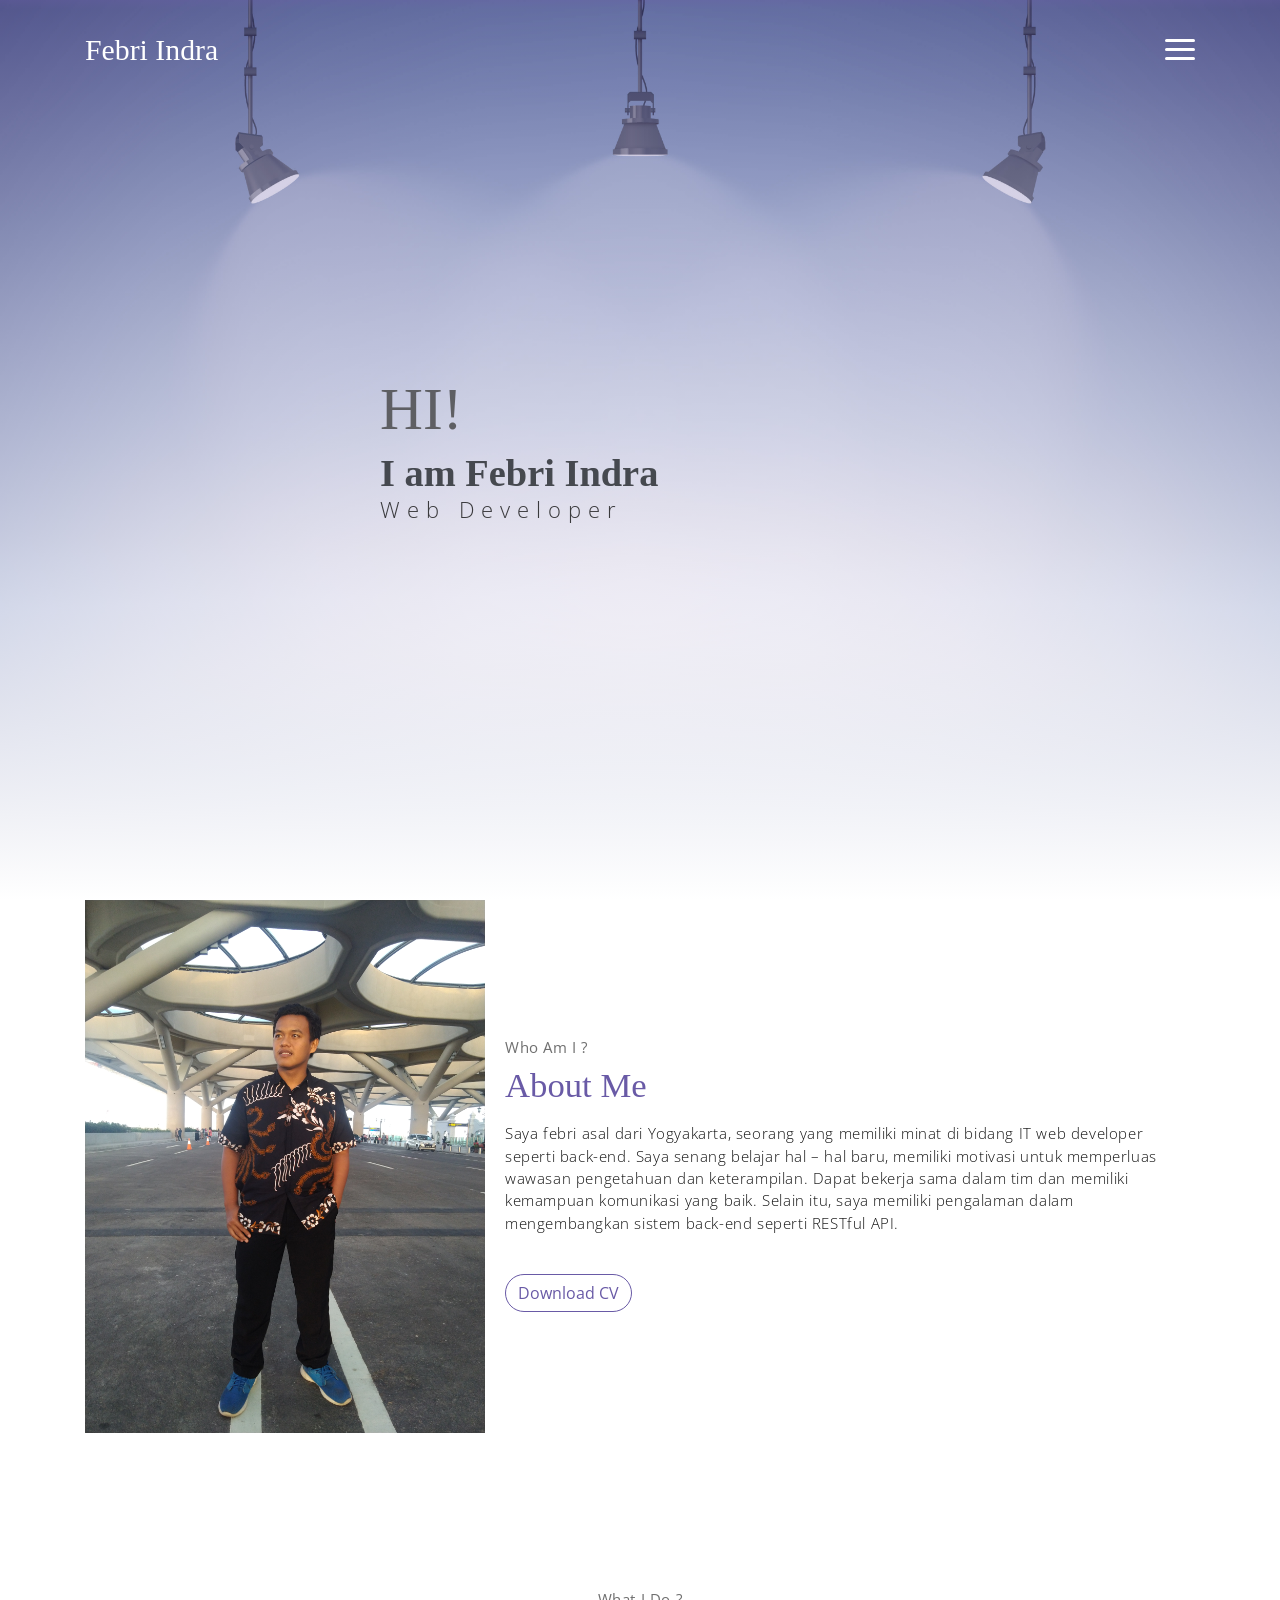
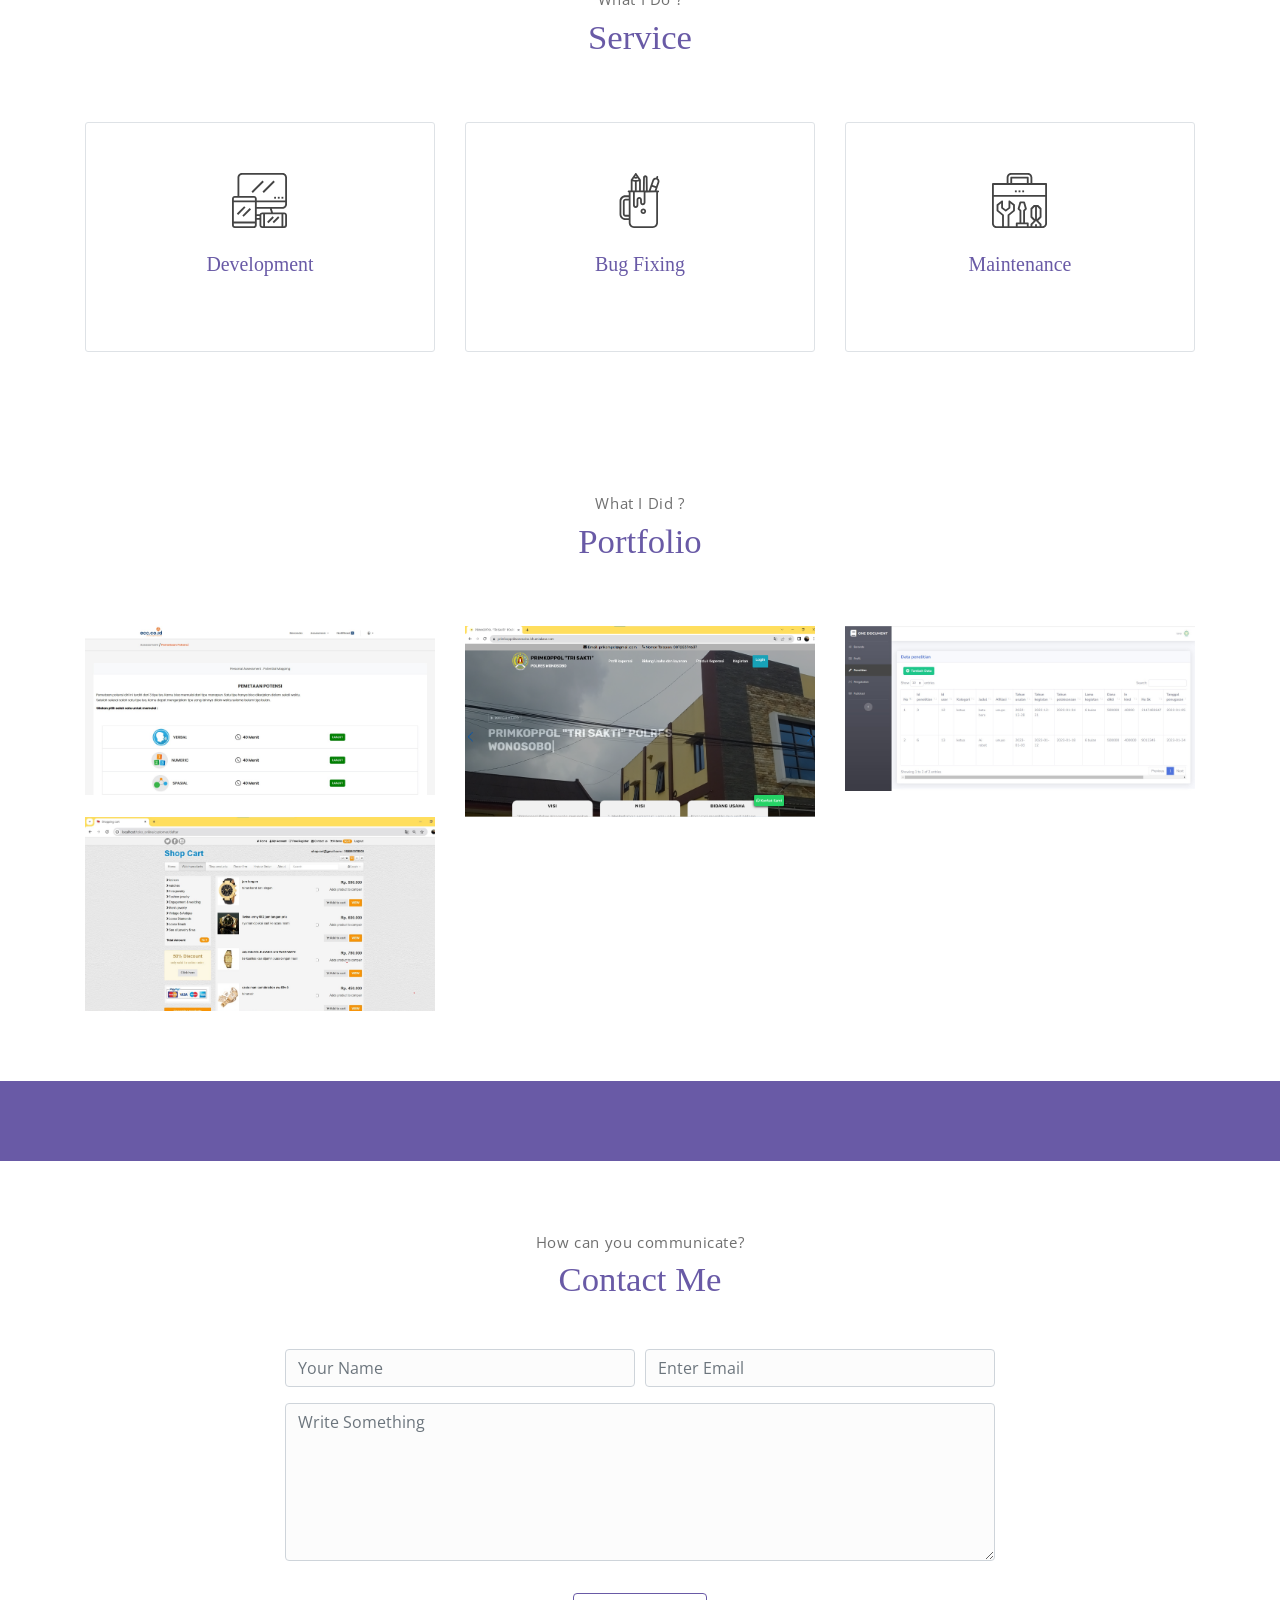
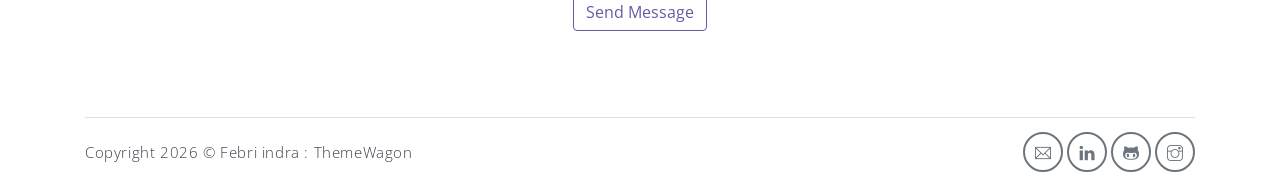
==== index.html @ a99dcffc "first" ====
<!DOCTYPE html>
<html lang="en">

<head>
    <meta charset="utf-8">
    <meta name="viewport" content="width=device-width, initial-scale=1, shrink-to-fit=no">
    <meta name="description" content="Start your development with Meyawo landing page.">
    <meta name="author" content="Devcrud">
    <title>Febri indra</title>
    <link rel="stylesheet" href="assets/vendors/themify-icons/css/themify-icons.css">
    <!-- Bootstrap + Meyawo main styles -->
    <link rel="stylesheet" href="assets/css/meyawo.css">
</head>

<body data-spy="scroll" data-target=".navbar" data-offset="40" id="home">

    <!-- Page Navbar -->
    <nav class="custom-navbar" data-spy="affix" data-offset-top="20">
        <div class="container">
            <a class="logo" href="#">Febri Indra</a>
            <ul class="nav">
                <li class="item">
                    <a class="link" href="#home">Home</a>
                </li>
                <li class="item">
                    <a class="link" href="#about">About</a>
                </li>
                <li class="item">
                    <a class="link" href="#portfolio">Portfolio</a>
                </li>
                <!-- <li class="item">
                    <a class="link" href="#testmonial">Testmonial</a>
                </li>
                <li class="item">
                    <a class="link" href="#blog">Blog</a>
                </li> -->
                <li class="item">
                    <a class="link" href="#contact">Contact</a>
                </li>
                <!-- <li class="item ml-md-3">
                    <a href="components.html" class="btn btn-primary">Components</a>
                </li> -->
            </ul>
            <a href="javascript:void(0)" id="nav-toggle" class="hamburger hamburger--elastic">
                <div class="hamburger-box">
                    <div class="hamburger-inner"></div>
                </div>
            </a>
        </div>
    </nav><!-- End of Page Navbar -->

    <!-- page header -->
    <header id="home" class="header">
        <div class="overlay"></div>
        <div class="header-content container">
            <h1 class="header-title">
                <span class="up">HI!</span>
                <span>I am Febri Indra</span>
            </h1>
            <p class="header-subtitle">Web Developer</p>

            <!-- <button class="btn btn-primary">Visit My Works</button> -->
        </div>
    </header><!-- end of page header -->

    <!-- about section -->
    <section class="section pt-0" id="about">
        <!-- container -->
        <div class="container text-center">
            <!-- about wrapper -->
            <div class="about">
                <div class="about-img-holder">
                    <img src="assets/imgs/foto-profile.jpg" class="about-img"
                        alt="Download free bootstrap 4 landing page, free boootstrap 4 templates, Download free bootstrap 4.1 landing page, free boootstrap 4.1.1 templates, meyawo Landing page">
                </div>
                <div class="about-caption">
                    <p class="section-subtitle">Who Am I ?</p>
                    <h2 class="section-title mb-3">About Me</h2>
                    <p>
                        Saya febri asal dari Yogyakarta, seorang yang memiliki minat di bidang IT
                        web developer seperti back-end. Saya senang belajar hal – hal baru, memiliki motivasi untuk memperluas wawasan pengetahuan dan keterampilan.
                        Dapat bekerja sama dalam tim dan memiliki kemampuan komunikasi yang baik. Selain itu, saya memiliki pengalaman dalam mengembangkan sistem back-end seperti RESTful API.
                    </p>
                    <a href="assets/CV_Febri indra valentino.pdf" download class="btn-rounded btn btn-outline-primary mt-4">Download CV</a>
                    <!-- <button class="btn-rounded btn btn-outline-primary mt-4">Download CV</button> -->
                </div>
            </div><!-- end of about wrapper -->
        </div><!-- end of container -->
    </section> <!-- end of about section -->

    <!-- service section -->
    <section class="section" id="service">
        <div class="container text-center">
            <p class="section-subtitle">What I Do ?</p>
            <h6 class="section-title mb-6">Service</h6>
            <!-- row -->
            <div class="row">
                <div class="col-md-6 col-lg-4">
                    <div class="service-card">
                        <div class="body">
                            <img src="assets/imgs/responsive.svg"
                                alt="Download free bootstrap 4 landing page, free boootstrap 4 templates, Download free bootstrap 4.1 landing page, free boootstrap 4.1.1 templates, meyawo Landing page"
                                class="icon">
                            <h6 class="title">Development</h6>
                            <p class="subtitle">Labore velit culpa adipisci excepturi consequuntur itaque in nam
                                molestias dolorem iste quod.</p>
                        </div>
                    </div>
                </div>
                <div class="col-md-6 col-lg-4">
                    <div class="service-card">
                        <div class="body">
                            <img src="assets/imgs/pencil-case.svg"
                                alt="Download free bootstrap 4 landing page, free boootstrap 4 templates, Download free bootstrap 4.1 landing page, free boootstrap 4.1.1 templates, meyawo Landing page"
                                class="icon">
                            <h6 class="title">Bug Fixing</h6>
                            <p class="subtitle">Labore velit culpa adipisci excepturi consequuntur itaque in nam
                                molestias dolorem iste quod.</p>
                        </div>
                    </div>
                </div>
                <div class="col-md-6 col-lg-4">
                    <div class="service-card">
                        <div class="body">
                            <img src="assets/imgs/toolbox.svg"
                                alt="Download free bootstrap 4 landing page, free boootstrap 4 templates, Download free bootstrap 4.1 landing page, free boootstrap 4.1.1 templates, meyawo Landing page"
                                class="icon">
                            <h6 class="title">Maintenance</h6>
                            <p class="subtitle">Labore velit culpa adipisci excepturi consequuntur itaque in nam
                                molestias dolorem iste quod.</p>
                        </div>
                    </div>
                </div>
                <!-- <div class="col-md-6 col-lg-3">
                    <div class="service-card">
                        <div class="body">
                            <img src="assets/imgs/analytics.svg"
                                alt="Download free bootstrap 4 landing page, free boootstrap 4 templates, Download free bootstrap 4.1 landing page, free boootstrap 4.1.1 templates, meyawo Landing page"
                                class="icon">
                            <h6 class="title">Iusto</h6>
                            <p class="subtitle">Labore velit culpa adipisci excepturi consequuntur itaque in nam
                                molestias dolorem iste quod.</p>
                        </div>
                    </div>
                </div> -->
            </div><!-- end of row -->
        </div>
    </section><!-- end of service section -->

    <!-- portfolio section -->
    <section class="section" id="portfolio">
        <div class="container text-center">
            <p class="section-subtitle">What I Did ?</p>
            <h6 class="section-title mb-6">Portfolio</h6>
            <!-- row -->
            <div class="row">
                <div class="col-md-4">
                    <a href="#" class="portfolio-card">
                        <img src="assets/imgs/portfolio1.jpg" class="portfolio-card-img"
                            alt="Download free bootstrap 4 landing page, free boootstrap 4 templates, Download free bootstrap 4.1 landing page, free boootstrap 4.1.1 templates, meyawo Landing page">
                        <span class="portfolio-card-overlay">
                            <span class="portfolio-card-caption">
                                <h4>Potential Mapping</h5>
                                    <p class="font-weight-normal">Online Personal Assessment</p>
                            </span>
                        </span>
                    </a>
                </div>
                <div class="col-md-4">
                    <a href="#" class="portfolio-card">
                        <img class="portfolio-card-img" src="assets/imgs/portfolio3.png" class="img-responsive rounded"
                            alt="Download free bootstrap 4 landing page, free boootstrap 4 templates, Download free bootstrap 4.1 landing page, free boootstrap 4.1.1 templates, meyawo Landing page">
                        <span class="portfolio-card-overlay">
                            <span class="portfolio-card-caption">
                                <h4>Koperasi Primkoppol Wonosobo</h5>
                                    <p class="font-weight-normal"></p>
                            </span>
                        </span>
                    </a>
                </div>
                <div class="col-md-4">
                    <a href="#" class="portfolio-card">
                        <img class="portfolio-card-img" src="assets/imgs/portfolio4.jpg" class="img-responsive rounded"
                            alt="Download free bootstrap 4 landing page, free boootstrap 4 templates, Download free bootstrap 4.1 landing page, free boootstrap 4.1.1 templates, meyawo Landing page">
                        <span class="portfolio-card-overlay">
                            <span class="portfolio-card-caption">
                                <h4>One Document</h5>
                                    <p class="font-weight-normal">Satu dokumen satu tempat</p>
                            </span>
                        </span>
                    </a>
                </div>
                <div class="col-md-4">
                    <a href="#" class="portfolio-card">
                        <img class="portfolio-card-img" src="assets/imgs/portfolio5.jpg" class="img-responsive rounded"
                            alt="Download free bootstrap 4 landing page, free boootstrap 4 templates, Download free bootstrap 4.1 landing page, free boootstrap 4.1.1 templates, meyawo Landing page">
                        <span class="portfolio-card-overlay">
                            <span class="portfolio-card-caption">
                                <h4>Online Shop</h5>
                                    <p class="font-weight-normal"></p>
                            </span>
                        </span>
                    </a>
                </div>
            </div><!-- end of row -->
        </div><!-- end of container -->
    </section> <!-- end of portfolio section -->

    <!-- pricing section -->
    <!-- <section class="section" id="pricing">
        <div class="container text-center">
            <p class="section-subtitle">How Much I Charge ?</p>
            <h6 class="section-title mb-6">My Pricing</h6>
            
            <div class="pricing-wrapper">
                <div class="pricing-card">
                    <div class="pricing-card-header">
                        <img class="pricing-card-icon" src="assets/imgs/scooter.svg"
                            alt="Download free bootstrap 4 landing page, free boootstrap 4 templates, Download free bootstrap 4.1 landing page, free boootstrap 4.1.1 templates, meyawo Landing page">
                    </div>
                    <div class="pricing-card-body">
                        <h6 class="pricing-card-title">Free</h6>
                        <div class="pricing-card-list">
                            <p>accusamus reprehenderit</p>
                            <p>provident dolorem </p>
                            <p>quos neque</p>
                            <p>fugiat quibusdam</p>
                            <p><i class="ti-close"></i></p>
                            <p><i class="ti-close"></i></p>
                        </div>
                    </div>
                    <div class="pricing-card-footer">
                        <span>$</span>
                        <span>0.00/Month</span>
                    </div>
                    <a href="#" class="btn btn-primary mt-3 pricing-card-btn">Subscribe</a>
                </div>
                <div class="pricing-card">
                    <div class="pricing-card-header">
                        <img class="pricing-card-icon" src="assets/imgs/shipped.svg"
                            alt="Download free bootstrap 4 landing page, free boootstrap 4 templates, Download free bootstrap 4.1 landing page, free boootstrap 4.1.1 templates, meyawo Landing page">
                    </div>
                    <div class="pricing-card-body">
                        <h6 class="pricing-card-title">Basic</h6>
                        <div class="pricing-card-list">
                            <p>accusamus reprehenderit</p>
                            <p>provident dolorem </p>
                            <p>quos neque</p>
                            <p>fugiat quibusdam</p>
                            <p>accusamus laboriosam</p>
                            <p><i class="ti-close"></i></p>
                        </div>
                    </div>
                    <div class="pricing-card-footer">
                        <span>$</span>
                        <span>9.99/Month</span>
                    </div>
                    <a href="#" class="btn btn-primary mt-3 pricing-card-btn">Subscribe</a>
                </div>
                <div class="pricing-card">
                    <div class="pricing-card-header">
                        <img class="pricing-card-icon" src="assets/imgs/startup.svg"
                            alt="Download free bootstrap 4 landing page, free boootstrap 4 templates, Download free bootstrap 4.1 landing page, free boootstrap 4.1.1 templates, meyawo Landing page">
                    </div>
                    <div class="pricing-card-body">
                        <h6 class="pricing-card-title">Premium</h6>
                        <div class="pricing-card-list">
                            <p>accusamus reprehenderit</p>
                            <p>provident dolorem </p>
                            <p>quos neque</p>
                            <p>fugiat quibusdam</p>
                            <p>accusamus laboriosam</p>
                            <p>inventore omnis</p>
                        </div>
                    </div>
                    <div class="pricing-card-footer">
                        <span>$</span>
                        <span>99.9/Month</span>
                    </div>
                    <a href="#" class="btn btn-primary mt-3 pricing-card-btn">Subscribe</a>
                </div>

            </div>
            
        </div>
    </section> -->
    <!-- end of pricing section -->

    <!-- section -->
    <section class="section-sm bg-primary">
        <!-- container -->
        <div class="container text-center text-sm-left">
            <!-- row -->
            <div class="row align-items-center">
                <!-- <div class="col-sm offset-md-1 mb-4 mb-md-0">
                    <h6 class="title text-light">Want to work with me?</h6>
                    <p class="m-0 text-light">Always feel Free to Contact & Hire me</p>
                </div>
                <div class="col-sm offset-sm-2 offset-md-3">
                    <button class="btn btn-lg my-font btn-light rounded">Hire Me</button>
                </div> -->
            </div> <!-- end of row -->
        </div> <!-- end of container -->
    </section> <!-- end of section -->

    <!-- testimonial section -->
    <!-- <section class="section" id="testmonial">
        <div class="container text-center">
            <p class="section-subtitle">What Think Client About Me ?</p>
            <h6 class="section-title mb-6">Testmonial</h6>

            <div class="row">
                <div class="col-md-6">
                    <div class="testimonial-card">
                        <div class="testimonial-card-img-holder">
                            <img src="assets/imgs/avatar2.jpg" class="testimonial-card-img"
                                alt="Download free bootstrap 4 landing page, free boootstrap 4 templates, Download free bootstrap 4.1 landing page, free boootstrap 4.1.1 templates, meyawo Landing page">
                        </div>
                        <div class="testimonial-card-body">
                            <p class="testimonial-card-subtitle">Lorem ipsum dolor sit amet, consectetur adipisicing
                                elit. Eaque doloribus autem aperiam earum nostrum omnis blanditiis corporis perspiciatis
                                adipisci nihil.</p>
                            <h6 class="testimonial-card-title">Emily Reb</h6>
                        </div>
                    </div>
                </div>
                <div class="col-md-6">
                    <div class="testimonial-card">
                        <div class="testimonial-card-img-holder">
                            <img src="assets/imgs/avatar3.jpg" class="testimonial-card-img"
                                alt="Download free bootstrap 4 landing page, free boootstrap 4 templates, Download free bootstrap 4.1 landing page, free boootstrap 4.1.1 templates, meyawo Landing page">
                        </div>
                        <div class="testimonial-card-body">
                            <p class="testimonial-card-subtitle">Lorem ipsum dolor sit amet, consectetur adipisicing
                                elit. Eaque doloribus autem aperiam earum nostrum omnis blanditiis corporis perspiciatis
                                adipisci nihil.</p>
                            <h6 class="testimonial-card-title">Emily Reb</h6>
                        </div>
                    </div>
                </div>
            </div>
        </div> 
    </section>  -->
    <!-- end of testimonial section -->

    <!-- blog section -->
    <!-- <section class="section" id="blog">
        <div class="container text-center">
            <p class="section-subtitle">Recent Posts?</p>
            <h6 class="section-title mb-6">Blog</h6>
            
            <div class="blog-card">
                <div class="blog-card-header">
                    <img src="assets/imgs/img-1.jpg" class="blog-card-img"
                        alt="Download free bootstrap 4 landing page, free boootstrap 4 templates, Download free bootstrap 4.1 landing page, free boootstrap 4.1.1 templates, meyawo Landing page">
                </div>
                <div class="blog-card-body">
                    <h5 class="blog-card-title">Consectetur adipisicing elit</h6>

                        <p class="blog-card-caption">
                            <a href="#">By: Admin</a>
                            <a href="#"><i class="ti-heart text-danger"></i> 234</a>
                            <a href="#"><i class="ti-comment"></i> 123</a>
                        </p>
                        <p>Lorem ipsum dolor sit amet, consectetur adipisicing elit. Amet nesciunt qui sit velit
                            delectus voluptates, repellat ipsum culpa id deleniti. Rerum debitis facilis accusantium
                            neque numquam mollitia modi quasi distinctio.</p>

                        <p><b>Necessitatibus nihil impedit! Ex nisi eveniet, dolor aliquid consequuntur repudiandae.</b>
                        </p>
                        <p>Magnam in repellat enim harum omnis aperiam! Explicabo illo, commodi, dolor blanditiis
                            cupiditate harum nisi vero accusamus laudantium voluptatibus dolores quae obcaecati.</p>

                        <a href="#" class="blog-card-link">Read more <i class="ti-angle-double-right"></i></a>
                </div>
            </div>
            
            <div class="blog-card">
                <div class="blog-card-header">
                    <img src="assets/imgs/img-2.jpg" class="blog-card-img"
                        alt="Download free bootstrap 4 landing page, free boootstrap 4 templates, Download free bootstrap 4.1 landing page, free boootstrap 4.1.1 templates, meyawo Landing page">
                </div>
                <div class="blog-card-body">
                    <h5 class="blog-card-title">Explicabo illo</h6>

                        <p class="blog-card-caption">
                            <a href="#">By: Admin</a>
                            <a href="#"><i class="ti-heart text-danger"></i> 456</a>
                            <a href="#"><i class="ti-comment"></i> 264</a>
                        </p>

                        <p>Lorem ipsum dolor sit amet, consectetur adipisicing elit. Impedit excepturi laborum enim,
                            vitae ipsam atque eum, ad iusto consequuntur voluptas, esse doloribus. Perferendis porro
                            quisquam vitae exercitationem aliquid, minus eos laborum repudiandae, cumque debitis iusto
                            omnis praesentium? Laborum placeat sit adipisci illum tempore maxime, esse qui quae?
                            Molestias excepturi corporis similique doloribus. Esse vitae earum architecto nulla non
                            dolores illum at perspiciatis quod, et deleniti cupiditate reiciendis harum facere, delectus
                            eum commodi soluta distinctio sit repudiandae possimus sunt. Ipsum, rem.</p>

                        <a href="#" class="blog-card-link">Read more <i class="ti-angle-double-right"></i></a>
                </div>
            </div>

        </div>
    </section> -->
    <!-- end of blog section -->

    <!-- contact section -->
    <section class="section" id="contact">
        <div class="container text-center">
            <p class="section-subtitle">How can you communicate?</p>
            <h6 class="section-title mb-5">Contact Me</h6>
            <!-- contact form -->
            <form action="" class="contact-form col-md-10 col-lg-8 m-auto">
                <div class="form-row">
                    <div class="form-group col-sm-6">
                        <input type="text" size="50" class="form-control" placeholder="Your Name" required>
                    </div>
                    <div class="form-group col-sm-6">
                        <input type="email" class="form-control" placeholder="Enter Email" requried>
                    </div>
                    <div class="form-group col-sm-12">
                        <textarea name="comment" id="comment" rows="6" class="form-control"
                            placeholder="Write Something"></textarea>
                    </div>
                    <div class="form-group col-sm-12 mt-3">
                        <input type="submit" value="Send Message" class="btn btn-outline-primary rounded">
                    </div>
                </div>
            </form><!-- end of contact form -->
        </div><!-- end of container -->
    </section><!-- end of contact section -->

    <!-- footer -->
    <div class="container">
        <footer class="footer">
            <p class="mb-0">Copyright
                <script>document.write(new Date().getFullYear())</script> &copy; <a
                    href="https://github.com/febriindra14">Febri indra</a> : <a
                    href="https://themewagon.com">ThemeWagon</a>
            </p>
            <div class="social-links text-right m-auto ml-sm-auto">
                <a href="mailto:febriindravalentino@gmail.com" class="link"><i class="ti-email"></i></a>
                <a href="https://www.linkedin.com/in/febriindra/" class="link"><i class="ti-linkedin"></i></a>
                <a href="https://github.com/febriindra14" class="link"><i class="ti-github"></i></a>
                <!-- <a href="javascript:void(0)" class="link"><i class="ti-facebook"></i></a> -->
                <!-- <a href="javascript:void(0)" class="link"><i class="ti-twitter-alt"></i></a> -->
                <!-- <a href="javascript:void(0)" class="link"><i class="ti-google"></i></a> -->
                <!-- <a href="javascript:void(0)" class="link"><i class="ti-pinterest-alt"></i></a> -->
                <a href="https://www.instagram.com/febri.indraa" class="link"><i class="ti-instagram"></i></a>
                <!-- <a href="javascript:void(0)" class="link"><i class="ti-rss"></i></a> -->
            </div>
        </footer>
    </div> <!-- end of page footer -->

    <!-- core  -->
    <script src="assets/vendors/jquery/jquery-3.4.1.js"></script>
    <script src="assets/vendors/bootstrap/bootstrap.bundle.js"></script>

    <!-- bootstrap 3 affix -->
    <script src="assets/vendors/bootstrap/bootstrap.affix.js"></script>

    <!-- Meyawo js -->
    <script src="assets/js/meyawo.js"></script>

</body>

</html>
---- assets/vendors/themify-icons/css/themify-icons.css ----
@font-face {
	font-family: 'themify';
	src:url("../fonts/themify.eot?-fvbane");
	src:url("../fonts/themify.eot?#iefix-fvbane") format("embedded-opentype"),
		url("../fonts/themify.woff?-fvbane") format("woff"),
		url("../fonts/themify.ttf?-fvbane") format("truetype"),
		url("../fonts/themify.svg?-fvbane#themify") format("svg");
	font-weight: normal;
	font-style: normal;
}

[class^="ti-"], [class*=" ti-"] {
	font-family: 'themify';
	speak: none;
	font-style: normal;
	font-weight: normal;
	font-variant: normal;
	text-transform: none;
	line-height: 1;

	/* Better Font Rendering =========== */
	-webkit-font-smoothing: antialiased;
	-moz-osx-font-smoothing: grayscale;
}

.ti-wand:before {
	content: "\e600";
}
.ti-volume:before {
	content: "\e601";
}
.ti-user:before {
	content: "\e602";
}
.ti-unlock:before {
	content: "\e603";
}
.ti-unlink:before {
	content: "\e604";
}
.ti-trash:before {
	content: "\e605";
}
.ti-thought:before {
	content: "\e606";
}
.ti-target:before {
	content: "\e607";
}
.ti-tag:before {
	content: "\e608";
}
.ti-tablet:before {
	content: "\e609";
}
.ti-star:before {
	content: "\e60a";
}
.ti-spray:before {
	content: "\e60b";
}
.ti-signal:before {
	content: "\e60c";
}
.ti-shopping-cart:before {
	content: "\e60d";
}
.ti-shopping-cart-full:before {
	content: "\e60e";
}
.ti-settings:before {
	content: "\e60f";
}
.ti-search:before {
	content: "\e610";
}
.ti-zoom-in:before {
	content: "\e611";
}
.ti-zoom-out:before {
	content: "\e612";
}
.ti-cut:before {
	content: "\e613";
}
.ti-ruler:before {
	content: "\e614";
}
.ti-ruler-pencil:before {
	content: "\e615";
}
.ti-ruler-alt:before {
	content: "\e616";
}
.ti-bookmark:before {
	content: "\e617";
}
.ti-bookmark-alt:before {
	content: "\e618";
}
.ti-reload:before {
	content: "\e619";
}
.ti-plus:before {
	content: "\e61a";
}
.ti-pin:before {
	content: "\e61b";
}
.ti-pencil:before {
	content: "\e61c";
}
.ti-pencil-alt:before {
	content: "\e61d";
}
.ti-paint-roller:before {
	content: "\e61e";
}
.ti-paint-bucket:before {
	content: "\e61f";
}
.ti-na:before {
	content: "\e620";
}
.ti-mobile:before {
	content: "\e621";
}
.ti-minus:before {
	content: "\e622";
}
.ti-medall:before {
	content: "\e623";
}
.ti-medall-alt:before {
	content: "\e624";
}
.ti-marker:before {
	content: "\e625";
}
.ti-marker-alt:before {
	content: "\e626";
}
.ti-arrow-up:before {
	content: "\e627";
}
.ti-arrow-right:before {
	content: "\e628";
}
.ti-arrow-left:before {
	content: "\e629";
}
.ti-arrow-down:before {
	content: "\e62a";
}
.ti-lock:before {
	content: "\e62b";
}
.ti-location-arrow:before {
	content: "\e62c";
}
.ti-link:before {
	content: "\e62d";
}
.ti-layout:before {
	content: "\e62e";
}
.ti-layers:before {
	content: "\e62f";
}
.ti-layers-alt:before {
	content: "\e630";
}
.ti-key:before {
	content: "\e631";
}
.ti-import:before {
	content: "\e632";
}
.ti-image:before {
	content: "\e633";
}
.ti-heart:before {
	content: "\e634";
}
.ti-heart-broken:before {
	content: "\e635";
}
.ti-hand-stop:before {
	content: "\e636";
}
.ti-hand-open:before {
	content: "\e637";
}
.ti-hand-drag:before {
	content: "\e638";
}
.ti-folder:before {
	content: "\e639";
}
.ti-flag:before {
	content: "\e63a";
}
.ti-flag-alt:before {
	content: "\e63b";
}
.ti-flag-alt-2:before {
	content: "\e63c";
}
.ti-eye:before {
	content: "\e63d";
}
.ti-export:before {
	content: "\e63e";
}
.ti-exchange-vertical:before {
	content: "\e63f";
}
.ti-desktop:before {
	content: "\e640";
}
.ti-cup:before {
	content: "\e641";
}
.ti-crown:before {
	content: "\e642";
}
.ti-comments:before {
	content: "\e643";
}
.ti-comment:before {
	content: "\e644";
}
.ti-comment-alt:before {
	content: "\e645";
}
.ti-close:before {
	content: "\e646";
}
.ti-clip:before {
	content: "\e647";
}
.ti-angle-up:before {
	content: "\e648";
}
.ti-angle-right:before {
	content: "\e649";
}
.ti-angle-left:before {
	content: "\e64a";
}
.ti-angle-down:before {
	content: "\e64b";
}
.ti-check:before {
	content: "\e64c";
}
.ti-check-box:before {
	content: "\e64d";
}
.ti-camera:before {
	content: "\e64e";
}
.ti-announcement:before {
	content: "\e64f";
}
.ti-brush:before {
	content: "\e650";
}
.ti-briefcase:before {
	content: "\e651";
}
.ti-bolt:before {
	content: "\e652";
}
.ti-bolt-alt:before {
	content: "\e653";
}
.ti-blackboard:before {
	content: "\e654";
}
.ti-bag:before {
	content: "\e655";
}
.ti-move:before {
	content: "\e656";
}
.ti-arrows-vertical:before {
	content: "\e657";
}
.ti-arrows-horizontal:before {
	content: "\e658";
}
.ti-fullscreen:before {
	content: "\e659";
}
.ti-arrow-top-right:before {
	content: "\e65a";
}
.ti-arrow-top-left:before {
	content: "\e65b";
}
.ti-arrow-circle-up:before {
	content: "\e65c";
}
.ti-arrow-circle-right:before {
	content: "\e65d";
}
.ti-arrow-circle-left:before {
	content: "\e65e";
}
.ti-arrow-circle-down:before {
	content: "\e65f";
}
.ti-angle-double-up:before {
	content: "\e660";
}
.ti-angle-double-right:before {
	content: "\e661";
}
.ti-angle-double-left:before {
	content: "\e662";
}
.ti-angle-double-down:before {
	content: "\e663";
}
.ti-zip:before {
	content: "\e664";
}
.ti-world:before {
	content: "\e665";
}
.ti-wheelchair:before {
	content: "\e666";
}
.ti-view-list:before {
	content: "\e667";
}
.ti-view-list-alt:before {
	content: "\e668";
}
.ti-view-grid:before {
	content: "\e669";
}
.ti-uppercase:before {
	content: "\e66a";
}
.ti-upload:before {
	content: "\e66b";
}
.ti-underline:before {
	content: "\e66c";
}
.ti-truck:before {
	content: "\e66d";
}
.ti-timer:before {
	content: "\e66e";
}
.ti-ticket:before {
	content: "\e66f";
}
.ti-thumb-up:before {
	content: "\e670";
}
.ti-thumb-down:before {
	content: "\e671";
}
.ti-text:before {
	content: "\e672";
}
.ti-stats-up:before {
	content: "\e673";
}
.ti-stats-down:before {
	content: "\e674";
}
.ti-split-v:before {
	content: "\e675";
}
.ti-split-h:before {
	content: "\e676";
}
.ti-smallcap:before {
	content: "\e677";
}
.ti-shine:before {
	content: "\e678";
}
.ti-shift-right:before {
	content: "\e679";
}
.ti-shift-left:before {
	content: "\e67a";
}
.ti-shield:before {
	content: "\e67b";
}
.ti-notepad:before {
	content: "\e67c";
}
.ti-server:before {
	content: "\e67d";
}
.ti-quote-right:before {
	content: "\e67e";
}
.ti-quote-left:before {
	content: "\e67f";
}
.ti-pulse:before {
	content: "\e680";
}
.ti-printer:before {
	content: "\e681";
}
.ti-power-off:before {
	content: "\e682";
}
.ti-plug:before {
	content: "\e683";
}
.ti-pie-chart:before {
	content: "\e684";
}
.ti-paragraph:before {
	content: "\e685";
}
.ti-panel:before {
	content: "\e686";
}
.ti-package:before {
	content: "\e687";
}
.ti-music:before {
	content: "\e688";
}
.ti-music-alt:before {
	content: "\e689";
}
.ti-mouse:before {
	content: "\e68a";
}
.ti-mouse-alt:before {
	content: "\e68b";
}
.ti-money:before {
	content: "\e68c";
}
.ti-microphone:before {
	content: "\e68d";
}
.ti-menu:before {
	content: "\e68e";
}
.ti-menu-alt:before {
	content: "\e68f";
}
.ti-map:before {
	content: "\e690";
}
.ti-map-alt:before {
	content: "\e691";
}
.ti-loop:before {
	content: "\e692";
}
.ti-location-pin:before {
	content: "\e693";
}
.ti-list:before {
	content: "\e694";
}
.ti-light-bulb:before {
	content: "\e695";
}
.ti-Italic:before {
	content: "\e696";
}
.ti-info:before {
	content: "\e697";
}
.ti-infinite:before {
	content: "\e698";
}
.ti-id-badge:before {
	content: "\e699";
}
.ti-hummer:before {
	content: "\e69a";
}
.ti-home:before {
	content: "\e69b";
}
.ti-help:before {
	content: "\e69c";
}
.ti-headphone:before {
	content: "\e69d";
}
.ti-harddrives:before {
	content: "\e69e";
}
.ti-harddrive:before {
	content: "\e69f";
}
.ti-gift:before {
	content: "\e6a0";
}
.ti-game:before {
	content: "\e6a1";
}
.ti-filter:before {
	content: "\e6a2";
}
.ti-files:before {
	content: "\e6a3";
}
.ti-file:before {
	content: "\e6a4";
}
.ti-eraser:before {
	content: "\e6a5";
}
.ti-envelope:before {
	content: "\e6a6";
}
.ti-download:before {
	content: "\e6a7";
}
.ti-direction:before {
	content: "\e6a8";
}
.ti-direction-alt:before {
	content: "\e6a9";
}
.ti-dashboard:before {
	content: "\e6aa";
}
.ti-control-stop:before {
	content: "\e6ab";
}
.ti-control-shuffle:before {
	content: "\e6ac";
}
.ti-control-play:before {
	content: "\e6ad";
}
.ti-control-pause:before {
	content: "\e6ae";
}
.ti-control-forward:before {
	content: "\e6af";
}
.ti-control-backward:before {
	content: "\e6b0";
}
.ti-cloud:before {
	content: "\e6b1";
}
.ti-cloud-up:before {
	content: "\e6b2";
}
.ti-cloud-down:before {
	content: "\e6b3";
}
.ti-clipboard:before {
	content: "\e6b4";
}
.ti-car:before {
	content: "\e6b5";
}
.ti-calendar:before {
	content: "\e6b6";
}
.ti-book:before {
	content: "\e6b7";
}
.ti-bell:before {
	content: "\e6b8";
}
.ti-basketball:before {
	content: "\e6b9";
}
.ti-bar-chart:before {
	content: "\e6ba";
}
.ti-bar-chart-alt:before {
	content: "\e6bb";
}
.ti-back-right:before {
	content: "\e6bc";
}
.ti-back-left:before {
	content: "\e6bd";
}
.ti-arrows-corner:before {
	content: "\e6be";
}
.ti-archive:before {
	content: "\e6bf";
}
.ti-anchor:before {
	content: "\e6c0";
}
.ti-align-right:before {
	content: "\e6c1";
}
.ti-align-left:before {
	content: "\e6c2";
}
.ti-align-justify:before {
	content: "\e6c3";
}
.ti-align-center:before {
	content: "\e6c4";
}
.ti-alert:before {
	content: "\e6c5";
}
.ti-alarm-clock:before {
	content: "\e6c6";
}
.ti-agenda:before {
	content: "\e6c7";
}
.ti-write:before {
	content: "\e6c8";
}
.ti-window:before {
	content: "\e6c9";
}
.ti-widgetized:before {
	content: "\e6ca";
}
.ti-widget:before {
	content: "\e6cb";
}
.ti-widget-alt:before {
	content: "\e6cc";
}
.ti-wallet:before {
	content: "\e6cd";
}
.ti-video-clapper:before {
	content: "\e6ce";
}
.ti-video-camera:before {
	content: "\e6cf";
}
.ti-vector:before {
	content: "\e6d0";
}
.ti-themify-logo:before {
	content: "\e6d1";
}
.ti-themify-favicon:before {
	content: "\e6d2";
}
.ti-themify-favicon-alt:before {
	content: "\e6d3";
}
.ti-support:before {
	content: "\e6d4";
}
.ti-stamp:before {
	content: "\e6d5";
}
.ti-split-v-alt:before {
	content: "\e6d6";
}
.ti-slice:before {
	content: "\e6d7";
}
.ti-shortcode:before {
	content: "\e6d8";
}
.ti-shift-right-alt:before {
	content: "\e6d9";
}
.ti-shift-left-alt:before {
	content: "\e6da";
}
.ti-ruler-alt-2:before {
	content: "\e6db";
}
.ti-receipt:before {
	content: "\e6dc";
}
.ti-pin2:before {
	content: "\e6dd";
}
.ti-pin-alt:before {
	content: "\e6de";
}
.ti-pencil-alt2:before {
	content: "\e6df";
}
.ti-palette:before {
	content: "\e6e0";
}
.ti-more:before {
	content: "\e6e1";
}
.ti-more-alt:before {
	content: "\e6e2";
}
.ti-microphone-alt:before {
	content: "\e6e3";
}
.ti-magnet:before {
	content: "\e6e4";
}
.ti-line-double:before {
	content: "\e6e5";
}
.ti-line-dotted:before {
	content: "\e6e6";
}
.ti-line-dashed:before {
	content: "\e6e7";
}
.ti-layout-width-full:before {
	content: "\e6e8";
}
.ti-layout-width-default:before {
	content: "\e6e9";
}
.ti-layout-width-default-alt:before {
	content: "\e6ea";
}
.ti-layout-tab:before {
	content: "\e6eb";
}
.ti-layout-tab-window:before {
	content: "\e6ec";
}
.ti-layout-tab-v:before {
	content: "\e6ed";
}
.ti-layout-tab-min:before {
	content: "\e6ee";
}
.ti-layout-slider:before {
	content: "\e6ef";
}
.ti-layout-slider-alt:before {
	content: "\e6f0";
}
.ti-layout-sidebar-right:before {
	content: "\e6f1";
}
.ti-layout-sidebar-none:before {
	content: "\e6f2";
}
.ti-layout-sidebar-left:before {
	content: "\e6f3";
}
.ti-layout-placeholder:before {
	content: "\e6f4";
}
.ti-layout-menu:before {
	content: "\e6f5";
}
.ti-layout-menu-v:before {
	content: "\e6f6";
}
.ti-layout-menu-separated:before {
	content: "\e6f7";
}
.ti-layout-menu-full:before {
	content: "\e6f8";
}
.ti-layout-media-right-alt:before {
	content: "\e6f9";
}
.ti-layout-media-right:before {
	content: "\e6fa";
}
.ti-layout-media-overlay:before {
	content: "\e6fb";
}
.ti-layout-media-overlay-alt:before {
	content: "\e6fc";
}
.ti-layout-media-overlay-alt-2:before {
	content: "\e6fd";
}
.ti-layout-media-left-alt:before {
	content: "\e6fe";
}
.ti-layout-media-left:before {
	content: "\e6ff";
}
.ti-layout-media-center-alt:before {
	content: "\e700";
}
.ti-layout-media-center:before {
	content: "\e701";
}
.ti-layout-list-thumb:before {
	content: "\e702";
}
.ti-layout-list-thumb-alt:before {
	content: "\e703";
}
.ti-layout-list-post:before {
	content: "\e704";
}
.ti-layout-list-large-image:before {
	content: "\e705";
}
.ti-layout-line-solid:before {
	content: "\e706";
}
.ti-layout-grid4:before {
	content: "\e707";
}
.ti-layout-grid3:before {
	content: "\e708";
}
.ti-layout-grid2:before {
	content: "\e709";
}
.ti-layout-grid2-thumb:before {
	content: "\e70a";
}
.ti-layout-cta-right:before {
	content: "\e70b";
}
.ti-layout-cta-left:before {
	content: "\e70c";
}
.ti-layout-cta-center:before {
	content: "\e70d";
}
.ti-layout-cta-btn-right:before {
	content: "\e70e";
}
.ti-layout-cta-btn-left:before {
	content: "\e70f";
}
.ti-layout-column4:before {
	content: "\e710";
}
.ti-layout-column3:before {
	content: "\e711";
}
.ti-layout-column2:before {
	content: "\e712";
}
.ti-layout-accordion-separated:before {
	content: "\e713";
}
.ti-layout-accordion-merged:before {
	content: "\e714";
}
.ti-layout-accordion-list:before {
	content: "\e715";
}
.ti-ink-pen:before {
	content: "\e716";
}
.ti-info-alt:before {
	content: "\e717";
}
.ti-help-alt:before {
	content: "\e718";
}
.ti-headphone-alt:before {
	content: "\e719";
}
.ti-hand-point-up:before {
	content: "\e71a";
}
.ti-hand-point-right:before {
	content: "\e71b";
}
.ti-hand-point-left:before {
	content: "\e71c";
}
.ti-hand-point-down:before {
	content: "\e71d";
}
.ti-gallery:before {
	content: "\e71e";
}
.ti-face-smile:before {
	content: "\e71f";
}
.ti-face-sad:before {
	content: "\e720";
}
.ti-credit-card:before {
	content: "\e721";
}
.ti-control-skip-forward:before {
	content: "\e722";
}
.ti-control-skip-backward:before {
	content: "\e723";
}
.ti-control-record:before {
	content: "\e724";
}
.ti-control-eject:before {
	content: "\e725";
}
.ti-comments-smiley:before {
	content: "\e726";
}
.ti-brush-alt:before {
	content: "\e727";
}
.ti-youtube:before {
	content: "\e728";
}
.ti-vimeo:before {
	content: "\e729";
}
.ti-twitter:before {
	content: "\e72a";
}
.ti-time:before {
	content: "\e72b";
}
.ti-tumblr:before {
	content: "\e72c";
}
.ti-skype:before {
	content: "\e72d";
}
.ti-share:before {
	content: "\e72e";
}
.ti-share-alt:before {
	content: "\e72f";
}
.ti-rocket:before {
	content: "\e730";
}
.ti-pinterest:before {
	content: "\e731";
}
.ti-new-window:before {
	content: "\e732";
}
.ti-microsoft:before {
	content: "\e733";
}
.ti-list-ol:before {
	content: "\e734";
}
.ti-linkedin:before {
	content: "\e735";
}
.ti-layout-sidebar-2:before {
	content: "\e736";
}
.ti-layout-grid4-alt:before {
	content: "\e737";
}
.ti-layout-grid3-alt:before {
	content: "\e738";
}
.ti-layout-grid2-alt:before {
	content: "\e739";
}
.ti-layout-column4-alt:before {
	content: "\e73a";
}
.ti-layout-column3-alt:before {
	content: "\e73b";
}
.ti-layout-column2-alt:before {
	content: "\e73c";
}
.ti-instagram:before {
	content: "\e73d";
}
.ti-google:before {
	content: "\e73e";
}
.ti-github:before {
	content: "\e73f";
}
.ti-flickr:before {
	content: "\e740";
}
.ti-facebook:before {
	content: "\e741";
}
.ti-dropbox:before {
	content: "\e742";
}
.ti-dribbble:before {
	content: "\e743";
}
.ti-apple:before {
	content: "\e744";
}
.ti-android:before {
	content: "\e745";
}
.ti-save:before {
	content: "\e746";
}
.ti-save-alt:before {
	content: "\e747";
}
.ti-yahoo:before {
	content: "\e748";
}
.ti-wordpress:before {
	content: "\e749";
}
.ti-vimeo-alt:before {
	content: "\e74a";
}
.ti-twitter-alt:before {
	content: "\e74b";
}
.ti-tumblr-alt:before {
	content: "\e74c";
}
.ti-trello:before {
	content: "\e74d";
}
.ti-stack-overflow:before {
	content: "\e74e";
}
.ti-soundcloud:before {
	content: "\e74f";
}
.ti-sharethis:before {
	content: "\e750";
}
.ti-sharethis-alt:before {
	content: "\e751";
}
.ti-reddit:before {
	content: "\e752";
}
.ti-pinterest-alt:before {
	content: "\e753";
}
.ti-microsoft-alt:before {
	content: "\e754";
}
.ti-linux:before {
	content: "\e755";
}
.ti-jsfiddle:before {
	content: "\e756";
}
.ti-joomla:before {
	content: "\e757";
}
.ti-html5:before {
	content: "\e758";
}
.ti-flickr-alt:before {
	content: "\e759";
}
.ti-email:before {
	content: "\e75a";
}
.ti-drupal:before {
	content: "\e75b";
}
.ti-dropbox-alt:before {
	content: "\e75c";
}
.ti-css3:before {
	content: "\e75d";
}
.ti-rss:before {
	content: "\e75e";
}
.ti-rss-alt:before {
	content: "\e75f";
}
---- assets/css/meyawo.css ----
@charset "UTF-8";
/*!
=========================================================
* Meyawo Landing page
=========================================================

* Copyright: 2019 DevCRUD (https://devcrud.com)
* Licensed: (https://devcrud.com/licenses)
* Coded by www.devcrud.com

=========================================================

* The above copyright notice and this permission notice shall be included in all copies or substantial portions of the Software.
*/
@import url("https://fonts.googleapis.com/css?family=Baloo+Paaji|Open+Sans:300,300i,400,400i,600,600i,700,700i");
:root {
  --blue: #1e549f;
  --indigo: #695aa6;
  --purple: #6f42c1;
  --pink: #e83e8c;
  --red: #ec185d;
  --orange: #ff6d02;
  --yellow: #ffc107;
  --green: #1bb74f;
  --teal: #20c997;
  --cyan: #17a2b8;
  --white: #fff;
  --gray: #6c757d;
  --gray-dark: #393e46;
  --primary: #695aa6;
  --secondary: #393e46;
  --success: #1bb74f;
  --info: #17a2b8;
  --warning: #ff6d02;
  --danger: #ec185d;
  --light: #f8f9fa;
  --dark: #212529;
  --breakpoint-xs: 0;
  --breakpoint-sm: 576px;
  --breakpoint-md: 768px;
  --breakpoint-lg: 992px;
  --breakpoint-xl: 1200px;
  --font-family-sans-serif: "Open Sans", sans-serif;
  --font-family-monospace: SFMono-Regular, Menlo, Monaco, Consolas, "Liberation Mono", "Courier New", monospace;
}

*,
*::before,
*::after {
  box-sizing: border-box;
}

html {
  font-family: sans-serif;
  line-height: 1.15;
  -webkit-text-size-adjust: 100%;
  -webkit-tap-highlight-color: rgba(0, 0, 0, 0);
}

article, aside, figcaption, figure, footer, header, hgroup, main, nav, section {
  display: block;
}

body {
  margin: 0;
  font-family: "Open Sans", sans-serif;
  font-size: 1rem;
  font-weight: 400;
  line-height: 1.5;
  color: #212529;
  text-align: left;
  background-color: #fff;
}

[tabindex="-1"]:focus {
  outline: 0 !important;
}

hr {
  box-sizing: content-box;
  height: 0;
  overflow: visible;
}

h1, h2, h3, h4, h5, h6 {
  margin-top: 0;
  margin-bottom: 0.5rem;
}

p {
  margin-top: 0;
  margin-bottom: 1rem;
}

abbr[title],
abbr[data-original-title] {
  text-decoration: underline;
  -webkit-text-decoration: underline dotted;
          text-decoration: underline dotted;
  cursor: help;
  border-bottom: 0;
  -webkit-text-decoration-skip-ink: none;
          text-decoration-skip-ink: none;
}

address {
  margin-bottom: 1rem;
  font-style: normal;
  line-height: inherit;
}

ol,
ul,
dl {
  margin-top: 0;
  margin-bottom: 1rem;
}

ol ol,
ul ul,
ol ul,
ul ol {
  margin-bottom: 0;
}

dt {
  font-weight: 700;
}

dd {
  margin-bottom: .5rem;
  margin-left: 0;
}

blockquote {
  margin: 0 0 1rem;
}

b,
strong {
  font-weight: bolder;
}

small {
  font-size: 80%;
}

sub,
sup {
  position: relative;
  font-size: 75%;
  line-height: 0;
  vertical-align: baseline;
}

sub {
  bottom: -.25em;
}

sup {
  top: -.5em;
}

a {
  color: #695aa6;
  text-decoration: none;
  background-color: transparent;
}

a:hover {
  color: #493f75;
  text-decoration: none;
}

a:not([href]):not([tabindex]) {
  color: inherit;
  text-decoration: none;
}

a:not([href]):not([tabindex]):hover, a:not([href]):not([tabindex]):focus {
  color: inherit;
  text-decoration: none;
}

a:not([href]):not([tabindex]):focus {
  outline: 0;
}

pre,
code,
kbd,
samp {
  font-family: SFMono-Regular, Menlo, Monaco, Consolas, "Liberation Mono", "Courier New", monospace;
  font-size: 1em;
}

pre {
  margin-top: 0;
  margin-bottom: 1rem;
  overflow: auto;
}

figure {
  margin: 0 0 1rem;
}

img {
  vertical-align: middle;
  border-style: none;
}

svg {
  overflow: hidden;
  vertical-align: middle;
}

table {
  border-collapse: collapse;
}

caption {
  padding-top: 0.75rem;
  padding-bottom: 0.75rem;
  color: #6c757d;
  text-align: left;
  caption-side: bottom;
}

th {
  text-align: inherit;
}

label {
  display: inline-block;
  margin-bottom: 0.5rem;
}

button {
  border-radius: 0;
}

button:focus {
  outline: 1px dotted;
  outline: 5px auto -webkit-focus-ring-color;
}

input,
button,
select,
optgroup,
textarea {
  margin: 0;
  font-family: inherit;
  font-size: inherit;
  line-height: inherit;
}

button,
input {
  overflow: visible;
}

button,
select {
  text-transform: none;
}

select {
  word-wrap: normal;
}

button,
[type="button"],
[type="reset"],
[type="submit"] {
  -webkit-appearance: button;
}

button:not(:disabled),
[type="button"]:not(:disabled),
[type="reset"]:not(:disabled),
[type="submit"]:not(:disabled) {
  cursor: pointer;
}

button::-moz-focus-inner,
[type="button"]::-moz-focus-inner,
[type="reset"]::-moz-focus-inner,
[type="submit"]::-moz-focus-inner {
  padding: 0;
  border-style: none;
}

input[type="radio"],
input[type="checkbox"] {
  box-sizing: border-box;
  padding: 0;
}

input[type="date"],
input[type="time"],
input[type="datetime-local"],
input[type="month"] {
  -webkit-appearance: listbox;
}

textarea {
  overflow: auto;
  resize: vertical;
}

fieldset {
  min-width: 0;
  padding: 0;
  margin: 0;
  border: 0;
}

legend {
  display: block;
  width: 100%;
  max-width: 100%;
  padding: 0;
  margin-bottom: .5rem;
  font-size: 1.5rem;
  line-height: inherit;
  color: inherit;
  white-space: normal;
}

progress {
  vertical-align: baseline;
}

[type="number"]::-webkit-inner-spin-button,
[type="number"]::-webkit-outer-spin-button {
  height: auto;
}

[type="search"] {
  outline-offset: -2px;
  -webkit-appearance: none;
}

[type="search"]::-webkit-search-decoration {
  -webkit-appearance: none;
}

::-webkit-file-upload-button {
  font: inherit;
  -webkit-appearance: button;
}

output {
  display: inline-block;
}

summary {
  display: list-item;
  cursor: pointer;
}

template {
  display: none;
}

[hidden] {
  display: none !important;
}

h1, h2, h3, h4, h5, h6,
.h1, .h2, .h3, .h4, .h5, .h6 {
  margin-bottom: 0.5rem;
  font-weight: 500;
  line-height: 1.2;
}

h1, .h1 {
  font-size: 2.5rem;
}

h2, .h2 {
  font-size: 2rem;
}

h3, .h3 {
  font-size: 1.75rem;
}

h4, .h4 {
  font-size: 1.5rem;
}

h5, .h5 {
  font-size: 1.25rem;
}

h6, .h6 {
  font-size: 1rem;
}

.lead {
  font-size: 1.25rem;
  font-weight: 300;
}

.display-1 {
  font-size: 6rem;
  font-weight: 300;
  line-height: 1.2;
}

.display-2 {
  font-size: 5.5rem;
  font-weight: 300;
  line-height: 1.2;
}

.display-3 {
  font-size: 4.5rem;
  font-weight: 300;
  line-height: 1.2;
}

.display-4 {
  font-size: 3.5rem;
  font-weight: 300;
  line-height: 1.2;
}

hr {
  margin-top: 1rem;
  margin-bottom: 1rem;
  border: 0;
  border-top: 1px solid rgba(0, 0, 0, 0.1);
}

small,
.small {
  font-size: 80%;
  font-weight: 400;
}

mark,
.mark {
  padding: 0.2em;
  background-color: #fcf8e3;
}

.list-unstyled {
  padding-left: 0;
  list-style: none;
}

.list-inline {
  padding-left: 0;
  list-style: none;
}

.list-inline-item {
  display: inline-block;
}

.list-inline-item:not(:last-child) {
  margin-right: 0.5rem;
}

.initialism {
  font-size: 90%;
  text-transform: uppercase;
}

.blockquote {
  margin-bottom: 1rem;
  font-size: 1.25rem;
}

.blockquote-footer {
  display: block;
  font-size: 80%;
  color: #6c757d;
}

.blockquote-footer::before {
  content: "\2014\00A0";
}

.img-fluid {
  max-width: 100%;
  height: auto;
}

.img-thumbnail {
  padding: 0.25rem;
  background-color: #fff;
  border: 1px solid #dee2e6;
  border-radius: 0.25rem;
  max-width: 100%;
  height: auto;
}

.figure {
  display: inline-block;
}

.figure-img {
  margin-bottom: 0.5rem;
  line-height: 1;
}

.figure-caption {
  font-size: 90%;
  color: #6c757d;
}

code {
  font-size: 87.5%;
  color: #e83e8c;
  word-break: break-word;
}

a > code {
  color: inherit;
}

kbd {
  padding: 0.2rem 0.4rem;
  font-size: 87.5%;
  color: #fff;
  background-color: #212529;
  border-radius: 0.2rem;
}

kbd kbd {
  padding: 0;
  font-size: 100%;
  font-weight: 700;
}

pre {
  display: block;
  font-size: 87.5%;
  color: #212529;
}

pre code {
  font-size: inherit;
  color: inherit;
  word-break: normal;
}

.pre-scrollable {
  max-height: 340px;
  overflow-y: scroll;
}

.container {
  width: 100%;
  padding-right: 15px;
  padding-left: 15px;
  margin-right: auto;
  margin-left: auto;
}

@media (min-width: 576px) {
  .container {
    max-width: 540px;
  }
}

@media (min-width: 768px) {
  .container {
    max-width: 720px;
  }
}

@media (min-width: 992px) {
  .container {
    max-width: 960px;
  }
}

@media (min-width: 1200px) {
  .container {
    max-width: 1140px;
  }
}

.container-fluid {
  width: 100%;
  padding-right: 15px;
  padding-left: 15px;
  margin-right: auto;
  margin-left: auto;
}

.row {
  display: -webkit-box;
  display: -webkit-flex;
  display: -ms-flexbox;
  display: flex;
  -webkit-flex-wrap: wrap;
      -ms-flex-wrap: wrap;
          flex-wrap: wrap;
  margin-right: -15px;
  margin-left: -15px;
}

.no-gutters {
  margin-right: 0;
  margin-left: 0;
}

.no-gutters > .col,
.no-gutters > [class*="col-"] {
  padding-right: 0;
  padding-left: 0;
}

.col-1, .col-2, .col-3, .col-4, .col-5, .col-6, .col-7, .col-8, .col-9, .col-10, .col-11, .col-12, .col,
.col-auto, .col-sm-1, .col-sm-2, .col-sm-3, .col-sm-4, .col-sm-5, .col-sm-6, .col-sm-7, .col-sm-8, .col-sm-9, .col-sm-10, .col-sm-11, .col-sm-12, .col-sm,
.col-sm-auto, .col-md-1, .col-md-2, .col-md-3, .col-md-4, .col-md-5, .col-md-6, .col-md-7, .col-md-8, .col-md-9, .col-md-10, .col-md-11, .col-md-12, .col-md,
.col-md-auto, .col-lg-1, .col-lg-2, .col-lg-3, .col-lg-4, .col-lg-5, .col-lg-6, .col-lg-7, .col-lg-8, .col-lg-9, .col-lg-10, .col-lg-11, .col-lg-12, .col-lg,
.col-lg-auto, .col-xl-1, .col-xl-2, .col-xl-3, .col-xl-4, .col-xl-5, .col-xl-6, .col-xl-7, .col-xl-8, .col-xl-9, .col-xl-10, .col-xl-11, .col-xl-12, .col-xl,
.col-xl-auto {
  position: relative;
  width: 100%;
  padding-right: 15px;
  padding-left: 15px;
}

.col {
  -webkit-flex-basis: 0;
      -ms-flex-preferred-size: 0;
          flex-basis: 0;
  -webkit-box-flex: 1;
  -webkit-flex-grow: 1;
      -ms-flex-positive: 1;
          flex-grow: 1;
  max-width: 100%;
}

.col-auto {
  -webkit-box-flex: 0;
  -webkit-flex: 0 0 auto;
      -ms-flex: 0 0 auto;
          flex: 0 0 auto;
  width: auto;
  max-width: 100%;
}

.col-1 {
  -webkit-box-flex: 0;
  -webkit-flex: 0 0 8.33333%;
      -ms-flex: 0 0 8.33333%;
          flex: 0 0 8.33333%;
  max-width: 8.33333%;
}

.col-2 {
  -webkit-box-flex: 0;
  -webkit-flex: 0 0 16.66667%;
      -ms-flex: 0 0 16.66667%;
          flex: 0 0 16.66667%;
  max-width: 16.66667%;
}

.col-3 {
  -webkit-box-flex: 0;
  -webkit-flex: 0 0 25%;
      -ms-flex: 0 0 25%;
          flex: 0 0 25%;
  max-width: 25%;
}

.col-4 {
  -webkit-box-flex: 0;
  -webkit-flex: 0 0 33.33333%;
      -ms-flex: 0 0 33.33333%;
          flex: 0 0 33.33333%;
  max-width: 33.33333%;
}

.col-5 {
  -webkit-box-flex: 0;
  -webkit-flex: 0 0 41.66667%;
      -ms-flex: 0 0 41.66667%;
          flex: 0 0 41.66667%;
  max-width: 41.66667%;
}

.col-6 {
  -webkit-box-flex: 0;
  -webkit-flex: 0 0 50%;
      -ms-flex: 0 0 50%;
          flex: 0 0 50%;
  max-width: 50%;
}

.col-7 {
  -webkit-box-flex: 0;
  -webkit-flex: 0 0 58.33333%;
      -ms-flex: 0 0 58.33333%;
          flex: 0 0 58.33333%;
  max-width: 58.33333%;
}

.col-8 {
  -webkit-box-flex: 0;
  -webkit-flex: 0 0 66.66667%;
      -ms-flex: 0 0 66.66667%;
          flex: 0 0 66.66667%;
  max-width: 66.66667%;
}

.col-9 {
  -webkit-box-flex: 0;
  -webkit-flex: 0 0 75%;
      -ms-flex: 0 0 75%;
          flex: 0 0 75%;
  max-width: 75%;
}

.col-10 {
  -webkit-box-flex: 0;
  -webkit-flex: 0 0 83.33333%;
      -ms-flex: 0 0 83.33333%;
          flex: 0 0 83.33333%;
  max-width: 83.33333%;
}

.col-11 {
  -webkit-box-flex: 0;
  -webkit-flex: 0 0 91.66667%;
      -ms-flex: 0 0 91.66667%;
          flex: 0 0 91.66667%;
  max-width: 91.66667%;
}

.col-12 {
  -webkit-box-flex: 0;
  -webkit-flex: 0 0 100%;
      -ms-flex: 0 0 100%;
          flex: 0 0 100%;
  max-width: 100%;
}

.order-first {
  -webkit-box-ordinal-group: 0;
  -webkit-order: -1;
      -ms-flex-order: -1;
          order: -1;
}

.order-last {
  -webkit-box-ordinal-group: 14;
  -webkit-order: 13;
      -ms-flex-order: 13;
          order: 13;
}

.order-0 {
  -webkit-box-ordinal-group: 1;
  -webkit-order: 0;
      -ms-flex-order: 0;
          order: 0;
}

.order-1 {
  -webkit-box-ordinal-group: 2;
  -webkit-order: 1;
      -ms-flex-order: 1;
          order: 1;
}

.order-2 {
  -webkit-box-ordinal-group: 3;
  -webkit-order: 2;
      -ms-flex-order: 2;
          order: 2;
}

.order-3 {
  -webkit-box-ordinal-group: 4;
  -webkit-order: 3;
      -ms-flex-order: 3;
          order: 3;
}

.order-4 {
  -webkit-box-ordinal-group: 5;
  -webkit-order: 4;
      -ms-flex-order: 4;
          order: 4;
}

.order-5 {
  -webkit-box-ordinal-group: 6;
  -webkit-order: 5;
      -ms-flex-order: 5;
          order: 5;
}

.order-6 {
  -webkit-box-ordinal-group: 7;
  -webkit-order: 6;
      -ms-flex-order: 6;
          order: 6;
}

.order-7 {
  -webkit-box-ordinal-group: 8;
  -webkit-order: 7;
      -ms-flex-order: 7;
          order: 7;
}

.order-8 {
  -webkit-box-ordinal-group: 9;
  -webkit-order: 8;
      -ms-flex-order: 8;
          order: 8;
}

.order-9 {
  -webkit-box-ordinal-group: 10;
  -webkit-order: 9;
      -ms-flex-order: 9;
          order: 9;
}

.order-10 {
  -webkit-box-ordinal-group: 11;
  -webkit-order: 10;
      -ms-flex-order: 10;
          order: 10;
}

.order-11 {
  -webkit-box-ordinal-group: 12;
  -webkit-order: 11;
      -ms-flex-order: 11;
          order: 11;
}

.order-12 {
  -webkit-box-ordinal-group: 13;
  -webkit-order: 12;
      -ms-flex-order: 12;
          order: 12;
}

.offset-1 {
  margin-left: 8.33333%;
}

.offset-2 {
  margin-left: 16.66667%;
}

.offset-3 {
  margin-left: 25%;
}

.offset-4 {
  margin-left: 33.33333%;
}

.offset-5 {
  margin-left: 41.66667%;
}

.offset-6 {
  margin-left: 50%;
}

.offset-7 {
  margin-left: 58.33333%;
}

.offset-8 {
  margin-left: 66.66667%;
}

.offset-9 {
  margin-left: 75%;
}

.offset-10 {
  margin-left: 83.33333%;
}

.offset-11 {
  margin-left: 91.66667%;
}

@media (min-width: 576px) {
  .col-sm {
    -webkit-flex-basis: 0;
        -ms-flex-preferred-size: 0;
            flex-basis: 0;
    -webkit-box-flex: 1;
    -webkit-flex-grow: 1;
        -ms-flex-positive: 1;
            flex-grow: 1;
    max-width: 100%;
  }
  .col-sm-auto {
    -webkit-box-flex: 0;
    -webkit-flex: 0 0 auto;
        -ms-flex: 0 0 auto;
            flex: 0 0 auto;
    width: auto;
    max-width: 100%;
  }
  .col-sm-1 {
    -webkit-box-flex: 0;
    -webkit-flex: 0 0 8.33333%;
        -ms-flex: 0 0 8.33333%;
            flex: 0 0 8.33333%;
    max-width: 8.33333%;
  }
  .col-sm-2 {
    -webkit-box-flex: 0;
    -webkit-flex: 0 0 16.66667%;
        -ms-flex: 0 0 16.66667%;
            flex: 0 0 16.66667%;
    max-width: 16.66667%;
  }
  .col-sm-3 {
    -webkit-box-flex: 0;
    -webkit-flex: 0 0 25%;
        -ms-flex: 0 0 25%;
            flex: 0 0 25%;
    max-width: 25%;
  }
  .col-sm-4 {
    -webkit-box-flex: 0;
    -webkit-flex: 0 0 33.33333%;
        -ms-flex: 0 0 33.33333%;
            flex: 0 0 33.33333%;
    max-width: 33.33333%;
  }
  .col-sm-5 {
    -webkit-box-flex: 0;
    -webkit-flex: 0 0 41.66667%;
        -ms-flex: 0 0 41.66667%;
            flex: 0 0 41.66667%;
    max-width: 41.66667%;
  }
  .col-sm-6 {
    -webkit-box-flex: 0;
    -webkit-flex: 0 0 50%;
        -ms-flex: 0 0 50%;
            flex: 0 0 50%;
    max-width: 50%;
  }
  .col-sm-7 {
    -webkit-box-flex: 0;
    -webkit-flex: 0 0 58.33333%;
        -ms-flex: 0 0 58.33333%;
            flex: 0 0 58.33333%;
    max-width: 58.33333%;
  }
  .col-sm-8 {
    -webkit-box-flex: 0;
    -webkit-flex: 0 0 66.66667%;
        -ms-flex: 0 0 66.66667%;
            flex: 0 0 66.66667%;
    max-width: 66.66667%;
  }
  .col-sm-9 {
    -webkit-box-flex: 0;
    -webkit-flex: 0 0 75%;
        -ms-flex: 0 0 75%;
            flex: 0 0 75%;
    max-width: 75%;
  }
  .col-sm-10 {
    -webkit-box-flex: 0;
    -webkit-flex: 0 0 83.33333%;
        -ms-flex: 0 0 83.33333%;
            flex: 0 0 83.33333%;
    max-width: 83.33333%;
  }
  .col-sm-11 {
    -webkit-box-flex: 0;
    -webkit-flex: 0 0 91.66667%;
        -ms-flex: 0 0 91.66667%;
            flex: 0 0 91.66667%;
    max-width: 91.66667%;
  }
  .col-sm-12 {
    -webkit-box-flex: 0;
    -webkit-flex: 0 0 100%;
        -ms-flex: 0 0 100%;
            flex: 0 0 100%;
    max-width: 100%;
  }
  .order-sm-first {
    -webkit-box-ordinal-group: 0;
    -webkit-order: -1;
        -ms-flex-order: -1;
            order: -1;
  }
  .order-sm-last {
    -webkit-box-ordinal-group: 14;
    -webkit-order: 13;
        -ms-flex-order: 13;
            order: 13;
  }
  .order-sm-0 {
    -webkit-box-ordinal-group: 1;
    -webkit-order: 0;
        -ms-flex-order: 0;
            order: 0;
  }
  .order-sm-1 {
    -webkit-box-ordinal-group: 2;
    -webkit-order: 1;
        -ms-flex-order: 1;
            order: 1;
  }
  .order-sm-2 {
    -webkit-box-ordinal-group: 3;
    -webkit-order: 2;
        -ms-flex-order: 2;
            order: 2;
  }
  .order-sm-3 {
    -webkit-box-ordinal-group: 4;
    -webkit-order: 3;
        -ms-flex-order: 3;
            order: 3;
  }
  .order-sm-4 {
    -webkit-box-ordinal-group: 5;
    -webkit-order: 4;
        -ms-flex-order: 4;
            order: 4;
  }
  .order-sm-5 {
    -webkit-box-ordinal-group: 6;
    -webkit-order: 5;
        -ms-flex-order: 5;
            order: 5;
  }
  .order-sm-6 {
    -webkit-box-ordinal-group: 7;
    -webkit-order: 6;
        -ms-flex-order: 6;
            order: 6;
  }
  .order-sm-7 {
    -webkit-box-ordinal-group: 8;
    -webkit-order: 7;
        -ms-flex-order: 7;
            order: 7;
  }
  .order-sm-8 {
    -webkit-box-ordinal-group: 9;
    -webkit-order: 8;
        -ms-flex-order: 8;
            order: 8;
  }
  .order-sm-9 {
    -webkit-box-ordinal-group: 10;
    -webkit-order: 9;
        -ms-flex-order: 9;
            order: 9;
  }
  .order-sm-10 {
    -webkit-box-ordinal-group: 11;
    -webkit-order: 10;
        -ms-flex-order: 10;
            order: 10;
  }
  .order-sm-11 {
    -webkit-box-ordinal-group: 12;
    -webkit-order: 11;
        -ms-flex-order: 11;
            order: 11;
  }
  .order-sm-12 {
    -webkit-box-ordinal-group: 13;
    -webkit-order: 12;
        -ms-flex-order: 12;
            order: 12;
  }
  .offset-sm-0 {
    margin-left: 0;
  }
  .offset-sm-1 {
    margin-left: 8.33333%;
  }
  .offset-sm-2 {
    margin-left: 16.66667%;
  }
  .offset-sm-3 {
    margin-left: 25%;
  }
  .offset-sm-4 {
    margin-left: 33.33333%;
  }
  .offset-sm-5 {
    margin-left: 41.66667%;
  }
  .offset-sm-6 {
    margin-left: 50%;
  }
  .offset-sm-7 {
    margin-left: 58.33333%;
  }
  .offset-sm-8 {
    margin-left: 66.66667%;
  }
  .offset-sm-9 {
    margin-left: 75%;
  }
  .offset-sm-10 {
    margin-left: 83.33333%;
  }
  .offset-sm-11 {
    margin-left: 91.66667%;
  }
}

@media (min-width: 768px) {
  .col-md {
    -webkit-flex-basis: 0;
        -ms-flex-preferred-size: 0;
            flex-basis: 0;
    -webkit-box-flex: 1;
    -webkit-flex-grow: 1;
        -ms-flex-positive: 1;
            flex-grow: 1;
    max-width: 100%;
  }
  .col-md-auto {
    -webkit-box-flex: 0;
    -webkit-flex: 0 0 auto;
        -ms-flex: 0 0 auto;
            flex: 0 0 auto;
    width: auto;
    max-width: 100%;
  }
  .col-md-1 {
    -webkit-box-flex: 0;
    -webkit-flex: 0 0 8.33333%;
        -ms-flex: 0 0 8.33333%;
            flex: 0 0 8.33333%;
    max-width: 8.33333%;
  }
  .col-md-2 {
    -webkit-box-flex: 0;
    -webkit-flex: 0 0 16.66667%;
        -ms-flex: 0 0 16.66667%;
            flex: 0 0 16.66667%;
    max-width: 16.66667%;
  }
  .col-md-3 {
    -webkit-box-flex: 0;
    -webkit-flex: 0 0 25%;
        -ms-flex: 0 0 25%;
            flex: 0 0 25%;
    max-width: 25%;
  }
  .col-md-4 {
    -webkit-box-flex: 0;
    -webkit-flex: 0 0 33.33333%;
        -ms-flex: 0 0 33.33333%;
            flex: 0 0 33.33333%;
    max-width: 33.33333%;
  }
  .col-md-5 {
    -webkit-box-flex: 0;
    -webkit-flex: 0 0 41.66667%;
        -ms-flex: 0 0 41.66667%;
            flex: 0 0 41.66667%;
    max-width: 41.66667%;
  }
  .col-md-6 {
    -webkit-box-flex: 0;
    -webkit-flex: 0 0 50%;
        -ms-flex: 0 0 50%;
            flex: 0 0 50%;
    max-width: 50%;
  }
  .col-md-7 {
    -webkit-box-flex: 0;
    -webkit-flex: 0 0 58.33333%;
        -ms-flex: 0 0 58.33333%;
            flex: 0 0 58.33333%;
    max-width: 58.33333%;
  }
  .col-md-8 {
    -webkit-box-flex: 0;
    -webkit-flex: 0 0 66.66667%;
        -ms-flex: 0 0 66.66667%;
            flex: 0 0 66.66667%;
    max-width: 66.66667%;
  }
  .col-md-9 {
    -webkit-box-flex: 0;
    -webkit-flex: 0 0 75%;
        -ms-flex: 0 0 75%;
            flex: 0 0 75%;
    max-width: 75%;
  }
  .col-md-10 {
    -webkit-box-flex: 0;
    -webkit-flex: 0 0 83.33333%;
        -ms-flex: 0 0 83.33333%;
            flex: 0 0 83.33333%;
    max-width: 83.33333%;
  }
  .col-md-11 {
    -webkit-box-flex: 0;
    -webkit-flex: 0 0 91.66667%;
        -ms-flex: 0 0 91.66667%;
            flex: 0 0 91.66667%;
    max-width: 91.66667%;
  }
  .col-md-12 {
    -webkit-box-flex: 0;
    -webkit-flex: 0 0 100%;
        -ms-flex: 0 0 100%;
            flex: 0 0 100%;
    max-width: 100%;
  }
  .order-md-first {
    -webkit-box-ordinal-group: 0;
    -webkit-order: -1;
        -ms-flex-order: -1;
            order: -1;
  }
  .order-md-last {
    -webkit-box-ordinal-group: 14;
    -webkit-order: 13;
        -ms-flex-order: 13;
            order: 13;
  }
  .order-md-0 {
    -webkit-box-ordinal-group: 1;
    -webkit-order: 0;
        -ms-flex-order: 0;
            order: 0;
  }
  .order-md-1 {
    -webkit-box-ordinal-group: 2;
    -webkit-order: 1;
        -ms-flex-order: 1;
            order: 1;
  }
  .order-md-2 {
    -webkit-box-ordinal-group: 3;
    -webkit-order: 2;
        -ms-flex-order: 2;
            order: 2;
  }
  .order-md-3 {
    -webkit-box-ordinal-group: 4;
    -webkit-order: 3;
        -ms-flex-order: 3;
            order: 3;
  }
  .order-md-4 {
    -webkit-box-ordinal-group: 5;
    -webkit-order: 4;
        -ms-flex-order: 4;
            order: 4;
  }
  .order-md-5 {
    -webkit-box-ordinal-group: 6;
    -webkit-order: 5;
        -ms-flex-order: 5;
            order: 5;
  }
  .order-md-6 {
    -webkit-box-ordinal-group: 7;
    -webkit-order: 6;
        -ms-flex-order: 6;
            order: 6;
  }
  .order-md-7 {
    -webkit-box-ordinal-group: 8;
    -webkit-order: 7;
        -ms-flex-order: 7;
            order: 7;
  }
  .order-md-8 {
    -webkit-box-ordinal-group: 9;
    -webkit-order: 8;
        -ms-flex-order: 8;
            order: 8;
  }
  .order-md-9 {
    -webkit-box-ordinal-group: 10;
    -webkit-order: 9;
        -ms-flex-order: 9;
            order: 9;
  }
  .order-md-10 {
    -webkit-box-ordinal-group: 11;
    -webkit-order: 10;
        -ms-flex-order: 10;
            order: 10;
  }
  .order-md-11 {
    -webkit-box-ordinal-group: 12;
    -webkit-order: 11;
        -ms-flex-order: 11;
            order: 11;
  }
  .order-md-12 {
    -webkit-box-ordinal-group: 13;
    -webkit-order: 12;
        -ms-flex-order: 12;
            order: 12;
  }
  .offset-md-0 {
    margin-left: 0;
  }
  .offset-md-1 {
    margin-left: 8.33333%;
  }
  .offset-md-2 {
    margin-left: 16.66667%;
  }
  .offset-md-3 {
    margin-left: 25%;
  }
  .offset-md-4 {
    margin-left: 33.33333%;
  }
  .offset-md-5 {
    margin-left: 41.66667%;
  }
  .offset-md-6 {
    margin-left: 50%;
  }
  .offset-md-7 {
    margin-left: 58.33333%;
  }
  .offset-md-8 {
    margin-left: 66.66667%;
  }
  .offset-md-9 {
    margin-left: 75%;
  }
  .offset-md-10 {
    margin-left: 83.33333%;
  }
  .offset-md-11 {
    margin-left: 91.66667%;
  }
}

@media (min-width: 992px) {
  .col-lg {
    -webkit-flex-basis: 0;
        -ms-flex-preferred-size: 0;
            flex-basis: 0;
    -webkit-box-flex: 1;
    -webkit-flex-grow: 1;
        -ms-flex-positive: 1;
            flex-grow: 1;
    max-width: 100%;
  }
  .col-lg-auto {
    -webkit-box-flex: 0;
    -webkit-flex: 0 0 auto;
        -ms-flex: 0 0 auto;
            flex: 0 0 auto;
    width: auto;
    max-width: 100%;
  }
  .col-lg-1 {
    -webkit-box-flex: 0;
    -webkit-flex: 0 0 8.33333%;
        -ms-flex: 0 0 8.33333%;
            flex: 0 0 8.33333%;
    max-width: 8.33333%;
  }
  .col-lg-2 {
    -webkit-box-flex: 0;
    -webkit-flex: 0 0 16.66667%;
        -ms-flex: 0 0 16.66667%;
            flex: 0 0 16.66667%;
    max-width: 16.66667%;
  }
  .col-lg-3 {
    -webkit-box-flex: 0;
    -webkit-flex: 0 0 25%;
        -ms-flex: 0 0 25%;
            flex: 0 0 25%;
    max-width: 25%;
  }
  .col-lg-4 {
    -webkit-box-flex: 0;
    -webkit-flex: 0 0 33.33333%;
        -ms-flex: 0 0 33.33333%;
            flex: 0 0 33.33333%;
    max-width: 33.33333%;
  }
  .col-lg-5 {
    -webkit-box-flex: 0;
    -webkit-flex: 0 0 41.66667%;
        -ms-flex: 0 0 41.66667%;
            flex: 0 0 41.66667%;
    max-width: 41.66667%;
  }
  .col-lg-6 {
    -webkit-box-flex: 0;
    -webkit-flex: 0 0 50%;
        -ms-flex: 0 0 50%;
            flex: 0 0 50%;
    max-width: 50%;
  }
  .col-lg-7 {
    -webkit-box-flex: 0;
    -webkit-flex: 0 0 58.33333%;
        -ms-flex: 0 0 58.33333%;
            flex: 0 0 58.33333%;
    max-width: 58.33333%;
  }
  .col-lg-8 {
    -webkit-box-flex: 0;
    -webkit-flex: 0 0 66.66667%;
        -ms-flex: 0 0 66.66667%;
            flex: 0 0 66.66667%;
    max-width: 66.66667%;
  }
  .col-lg-9 {
    -webkit-box-flex: 0;
    -webkit-flex: 0 0 75%;
        -ms-flex: 0 0 75%;
            flex: 0 0 75%;
    max-width: 75%;
  }
  .col-lg-10 {
    -webkit-box-flex: 0;
    -webkit-flex: 0 0 83.33333%;
        -ms-flex: 0 0 83.33333%;
            flex: 0 0 83.33333%;
    max-width: 83.33333%;
  }
  .col-lg-11 {
    -webkit-box-flex: 0;
    -webkit-flex: 0 0 91.66667%;
        -ms-flex: 0 0 91.66667%;
            flex: 0 0 91.66667%;
    max-width: 91.66667%;
  }
  .col-lg-12 {
    -webkit-box-flex: 0;
    -webkit-flex: 0 0 100%;
        -ms-flex: 0 0 100%;
            flex: 0 0 100%;
    max-width: 100%;
  }
  .order-lg-first {
    -webkit-box-ordinal-group: 0;
    -webkit-order: -1;
        -ms-flex-order: -1;
            order: -1;
  }
  .order-lg-last {
    -webkit-box-ordinal-group: 14;
    -webkit-order: 13;
        -ms-flex-order: 13;
            order: 13;
  }
  .order-lg-0 {
    -webkit-box-ordinal-group: 1;
    -webkit-order: 0;
        -ms-flex-order: 0;
            order: 0;
  }
  .order-lg-1 {
    -webkit-box-ordinal-group: 2;
    -webkit-order: 1;
        -ms-flex-order: 1;
            order: 1;
  }
  .order-lg-2 {
    -webkit-box-ordinal-group: 3;
    -webkit-order: 2;
        -ms-flex-order: 2;
            order: 2;
  }
  .order-lg-3 {
    -webkit-box-ordinal-group: 4;
    -webkit-order: 3;
        -ms-flex-order: 3;
            order: 3;
  }
  .order-lg-4 {
    -webkit-box-ordinal-group: 5;
    -webkit-order: 4;
        -ms-flex-order: 4;
            order: 4;
  }
  .order-lg-5 {
    -webkit-box-ordinal-group: 6;
    -webkit-order: 5;
        -ms-flex-order: 5;
            order: 5;
  }
  .order-lg-6 {
    -webkit-box-ordinal-group: 7;
    -webkit-order: 6;
        -ms-flex-order: 6;
            order: 6;
  }
  .order-lg-7 {
    -webkit-box-ordinal-group: 8;
    -webkit-order: 7;
        -ms-flex-order: 7;
            order: 7;
  }
  .order-lg-8 {
    -webkit-box-ordinal-group: 9;
    -webkit-order: 8;
        -ms-flex-order: 8;
            order: 8;
  }
  .order-lg-9 {
    -webkit-box-ordinal-group: 10;
    -webkit-order: 9;
        -ms-flex-order: 9;
            order: 9;
  }
  .order-lg-10 {
    -webkit-box-ordinal-group: 11;
    -webkit-order: 10;
        -ms-flex-order: 10;
            order: 10;
  }
  .order-lg-11 {
    -webkit-box-ordinal-group: 12;
    -webkit-order: 11;
        -ms-flex-order: 11;
            order: 11;
  }
  .order-lg-12 {
    -webkit-box-ordinal-group: 13;
    -webkit-order: 12;
        -ms-flex-order: 12;
            order: 12;
  }
  .offset-lg-0 {
    margin-left: 0;
  }
  .offset-lg-1 {
    margin-left: 8.33333%;
  }
  .offset-lg-2 {
    margin-left: 16.66667%;
  }
  .offset-lg-3 {
    margin-left: 25%;
  }
  .offset-lg-4 {
    margin-left: 33.33333%;
  }
  .offset-lg-5 {
    margin-left: 41.66667%;
  }
  .offset-lg-6 {
    margin-left: 50%;
  }
  .offset-lg-7 {
    margin-left: 58.33333%;
  }
  .offset-lg-8 {
    margin-left: 66.66667%;
  }
  .offset-lg-9 {
    margin-left: 75%;
  }
  .offset-lg-10 {
    margin-left: 83.33333%;
  }
  .offset-lg-11 {
    margin-left: 91.66667%;
  }
}

@media (min-width: 1200px) {
  .col-xl {
    -webkit-flex-basis: 0;
        -ms-flex-preferred-size: 0;
            flex-basis: 0;
    -webkit-box-flex: 1;
    -webkit-flex-grow: 1;
        -ms-flex-positive: 1;
            flex-grow: 1;
    max-width: 100%;
  }
  .col-xl-auto {
    -webkit-box-flex: 0;
    -webkit-flex: 0 0 auto;
        -ms-flex: 0 0 auto;
            flex: 0 0 auto;
    width: auto;
    max-width: 100%;
  }
  .col-xl-1 {
    -webkit-box-flex: 0;
    -webkit-flex: 0 0 8.33333%;
        -ms-flex: 0 0 8.33333%;
            flex: 0 0 8.33333%;
    max-width: 8.33333%;
  }
  .col-xl-2 {
    -webkit-box-flex: 0;
    -webkit-flex: 0 0 16.66667%;
        -ms-flex: 0 0 16.66667%;
            flex: 0 0 16.66667%;
    max-width: 16.66667%;
  }
  .col-xl-3 {
    -webkit-box-flex: 0;
    -webkit-flex: 0 0 25%;
        -ms-flex: 0 0 25%;
            flex: 0 0 25%;
    max-width: 25%;
  }
  .col-xl-4 {
    -webkit-box-flex: 0;
    -webkit-flex: 0 0 33.33333%;
        -ms-flex: 0 0 33.33333%;
            flex: 0 0 33.33333%;
    max-width: 33.33333%;
  }
  .col-xl-5 {
    -webkit-box-flex: 0;
    -webkit-flex: 0 0 41.66667%;
        -ms-flex: 0 0 41.66667%;
            flex: 0 0 41.66667%;
    max-width: 41.66667%;
  }
  .col-xl-6 {
    -webkit-box-flex: 0;
    -webkit-flex: 0 0 50%;
        -ms-flex: 0 0 50%;
            flex: 0 0 50%;
    max-width: 50%;
  }
  .col-xl-7 {
    -webkit-box-flex: 0;
    -webkit-flex: 0 0 58.33333%;
        -ms-flex: 0 0 58.33333%;
            flex: 0 0 58.33333%;
    max-width: 58.33333%;
  }
  .col-xl-8 {
    -webkit-box-flex: 0;
    -webkit-flex: 0 0 66.66667%;
        -ms-flex: 0 0 66.66667%;
            flex: 0 0 66.66667%;
    max-width: 66.66667%;
  }
  .col-xl-9 {
    -webkit-box-flex: 0;
    -webkit-flex: 0 0 75%;
        -ms-flex: 0 0 75%;
            flex: 0 0 75%;
    max-width: 75%;
  }
  .col-xl-10 {
    -webkit-box-flex: 0;
    -webkit-flex: 0 0 83.33333%;
        -ms-flex: 0 0 83.33333%;
            flex: 0 0 83.33333%;
    max-width: 83.33333%;
  }
  .col-xl-11 {
    -webkit-box-flex: 0;
    -webkit-flex: 0 0 91.66667%;
        -ms-flex: 0 0 91.66667%;
            flex: 0 0 91.66667%;
    max-width: 91.66667%;
  }
  .col-xl-12 {
    -webkit-box-flex: 0;
    -webkit-flex: 0 0 100%;
        -ms-flex: 0 0 100%;
            flex: 0 0 100%;
    max-width: 100%;
  }
  .order-xl-first {
    -webkit-box-ordinal-group: 0;
    -webkit-order: -1;
        -ms-flex-order: -1;
            order: -1;
  }
  .order-xl-last {
    -webkit-box-ordinal-group: 14;
    -webkit-order: 13;
        -ms-flex-order: 13;
            order: 13;
  }
  .order-xl-0 {
    -webkit-box-ordinal-group: 1;
    -webkit-order: 0;
        -ms-flex-order: 0;
            order: 0;
  }
  .order-xl-1 {
    -webkit-box-ordinal-group: 2;
    -webkit-order: 1;
        -ms-flex-order: 1;
            order: 1;
  }
  .order-xl-2 {
    -webkit-box-ordinal-group: 3;
    -webkit-order: 2;
        -ms-flex-order: 2;
            order: 2;
  }
  .order-xl-3 {
    -webkit-box-ordinal-group: 4;
    -webkit-order: 3;
        -ms-flex-order: 3;
            order: 3;
  }
  .order-xl-4 {
    -webkit-box-ordinal-group: 5;
    -webkit-order: 4;
        -ms-flex-order: 4;
            order: 4;
  }
  .order-xl-5 {
    -webkit-box-ordinal-group: 6;
    -webkit-order: 5;
        -ms-flex-order: 5;
            order: 5;
  }
  .order-xl-6 {
    -webkit-box-ordinal-group: 7;
    -webkit-order: 6;
        -ms-flex-order: 6;
            order: 6;
  }
  .order-xl-7 {
    -webkit-box-ordinal-group: 8;
    -webkit-order: 7;
        -ms-flex-order: 7;
            order: 7;
  }
  .order-xl-8 {
    -webkit-box-ordinal-group: 9;
    -webkit-order: 8;
        -ms-flex-order: 8;
            order: 8;
  }
  .order-xl-9 {
    -webkit-box-ordinal-group: 10;
    -webkit-order: 9;
        -ms-flex-order: 9;
            order: 9;
  }
  .order-xl-10 {
    -webkit-box-ordinal-group: 11;
    -webkit-order: 10;
        -ms-flex-order: 10;
            order: 10;
  }
  .order-xl-11 {
    -webkit-box-ordinal-group: 12;
    -webkit-order: 11;
        -ms-flex-order: 11;
            order: 11;
  }
  .order-xl-12 {
    -webkit-box-ordinal-group: 13;
    -webkit-order: 12;
        -ms-flex-order: 12;
            order: 12;
  }
  .offset-xl-0 {
    margin-left: 0;
  }
  .offset-xl-1 {
    margin-left: 8.33333%;
  }
  .offset-xl-2 {
    margin-left: 16.66667%;
  }
  .offset-xl-3 {
    margin-left: 25%;
  }
  .offset-xl-4 {
    margin-left: 33.33333%;
  }
  .offset-xl-5 {
    margin-left: 41.66667%;
  }
  .offset-xl-6 {
    margin-left: 50%;
  }
  .offset-xl-7 {
    margin-left: 58.33333%;
  }
  .offset-xl-8 {
    margin-left: 66.66667%;
  }
  .offset-xl-9 {
    margin-left: 75%;
  }
  .offset-xl-10 {
    margin-left: 83.33333%;
  }
  .offset-xl-11 {
    margin-left: 91.66667%;
  }
}

.table {
  width: 100%;
  margin-bottom: 1rem;
  color: #212529;
}

.table th,
.table td {
  padding: 0.75rem;
  vertical-align: top;
  border-top: 1px solid #dee2e6;
}

.table thead th {
  vertical-align: bottom;
  border-bottom: 2px solid #dee2e6;
}

.table tbody + tbody {
  border-top: 2px solid #dee2e6;
}

.table-sm th,
.table-sm td {
  padding: 0.3rem;
}

.table-bordered {
  border: 1px solid #dee2e6;
}

.table-bordered th,
.table-bordered td {
  border: 1px solid #dee2e6;
}

.table-bordered thead th,
.table-bordered thead td {
  border-bottom-width: 2px;
}

.table-borderless th,
.table-borderless td,
.table-borderless thead th,
.table-borderless tbody + tbody {
  border: 0;
}

.table-striped tbody tr:nth-of-type(odd) {
  background-color: rgba(0, 0, 0, 0.05);
}

.table-hover tbody tr:hover {
  color: #212529;
  background-color: rgba(0, 0, 0, 0.075);
}

.table-primary,
.table-primary > th,
.table-primary > td {
  background-color: #d5d1e6;
}

.table-primary th,
.table-primary td,
.table-primary thead th,
.table-primary tbody + tbody {
  border-color: #b1a9d1;
}

.table-hover .table-primary:hover {
  background-color: #c6c0dd;
}

.table-hover .table-primary:hover > td,
.table-hover .table-primary:hover > th {
  background-color: #c6c0dd;
}

.table-secondary,
.table-secondary > th,
.table-secondary > td {
  background-color: #c8c9cb;
}

.table-secondary th,
.table-secondary td,
.table-secondary thead th,
.table-secondary tbody + tbody {
  border-color: #989b9f;
}

.table-hover .table-secondary:hover {
  background-color: #bbbcbf;
}

.table-hover .table-secondary:hover > td,
.table-hover .table-secondary:hover > th {
  background-color: #bbbcbf;
}

.table-success,
.table-success > th,
.table-success > td {
  background-color: #bfebce;
}

.table-success th,
.table-success td,
.table-success thead th,
.table-success tbody + tbody {
  border-color: #88daa3;
}

.table-hover .table-success:hover {
  background-color: #ace5bf;
}

.table-hover .table-success:hover > td,
.table-hover .table-success:hover > th {
  background-color: #ace5bf;
}

.table-info,
.table-info > th,
.table-info > td {
  background-color: #bee5eb;
}

.table-info th,
.table-info td,
.table-info thead th,
.table-info tbody + tbody {
  border-color: #86cfda;
}

.table-hover .table-info:hover {
  background-color: #abdde5;
}

.table-hover .table-info:hover > td,
.table-hover .table-info:hover > th {
  background-color: #abdde5;
}

.table-warning,
.table-warning > th,
.table-warning > td {
  background-color: #ffd6b8;
}

.table-warning th,
.table-warning td,
.table-warning thead th,
.table-warning tbody + tbody {
  border-color: #ffb37b;
}

.table-hover .table-warning:hover {
  background-color: #ffc79f;
}

.table-hover .table-warning:hover > td,
.table-hover .table-warning:hover > th {
  background-color: #ffc79f;
}

.table-danger,
.table-danger > th,
.table-danger > td {
  background-color: #fabed2;
}

.table-danger th,
.table-danger td,
.table-danger thead th,
.table-danger tbody + tbody {
  border-color: #f587ab;
}

.table-hover .table-danger:hover {
  background-color: #f8a6c2;
}

.table-hover .table-danger:hover > td,
.table-hover .table-danger:hover > th {
  background-color: #f8a6c2;
}

.table-light,
.table-light > th,
.table-light > td {
  background-color: #fdfdfe;
}

.table-light th,
.table-light td,
.table-light thead th,
.table-light tbody + tbody {
  border-color: #fbfcfc;
}

.table-hover .table-light:hover {
  background-color: #ececf6;
}

.table-hover .table-light:hover > td,
.table-hover .table-light:hover > th {
  background-color: #ececf6;
}

.table-dark,
.table-dark > th,
.table-dark > td {
  background-color: #c1c2c3;
}

.table-dark th,
.table-dark td,
.table-dark thead th,
.table-dark tbody + tbody {
  border-color: #8c8e90;
}

.table-hover .table-dark:hover {
  background-color: #b4b5b6;
}

.table-hover .table-dark:hover > td,
.table-hover .table-dark:hover > th {
  background-color: #b4b5b6;
}

.table-active,
.table-active > th,
.table-active > td {
  background-color: rgba(0, 0, 0, 0.075);
}

.table-hover .table-active:hover {
  background-color: rgba(0, 0, 0, 0.075);
}

.table-hover .table-active:hover > td,
.table-hover .table-active:hover > th {
  background-color: rgba(0, 0, 0, 0.075);
}

.table .thead-dark th {
  color: #fff;
  background-color: #393e46;
  border-color: #4a515b;
}

.table .thead-light th {
  color: #495057;
  background-color: #e9ecef;
  border-color: #dee2e6;
}

.table-dark {
  color: #fff;
  background-color: #393e46;
}

.table-dark th,
.table-dark td,
.table-dark thead th {
  border-color: #4a515b;
}

.table-dark.table-bordered {
  border: 0;
}

.table-dark.table-striped tbody tr:nth-of-type(odd) {
  background-color: rgba(255, 255, 255, 0.05);
}

.table-dark.table-hover tbody tr:hover {
  color: #fff;
  background-color: rgba(255, 255, 255, 0.075);
}

@media (max-width: 575.98px) {
  .table-responsive-sm {
    display: block;
    width: 100%;
    overflow-x: auto;
    -webkit-overflow-scrolling: touch;
  }
  .table-responsive-sm > .table-bordered {
    border: 0;
  }
}

@media (max-width: 767.98px) {
  .table-responsive-md {
    display: block;
    width: 100%;
    overflow-x: auto;
    -webkit-overflow-scrolling: touch;
  }
  .table-responsive-md > .table-bordered {
    border: 0;
  }
}

@media (max-width: 991.98px) {
  .table-responsive-lg {
    display: block;
    width: 100%;
    overflow-x: auto;
    -webkit-overflow-scrolling: touch;
  }
  .table-responsive-lg > .table-bordered {
    border: 0;
  }
}

@media (max-width: 1199.98px) {
  .table-responsive-xl {
    display: block;
    width: 100%;
    overflow-x: auto;
    -webkit-overflow-scrolling: touch;
  }
  .table-responsive-xl > .table-bordered {
    border: 0;
  }
}

.table-responsive {
  display: block;
  width: 100%;
  overflow-x: auto;
  -webkit-overflow-scrolling: touch;
}

.table-responsive > .table-bordered {
  border: 0;
}

.form-control {
  display: block;
  width: 100%;
  height: calc(1.5em + 0.75rem + 2px);
  padding: 0.375rem 0.75rem;
  font-size: 1rem;
  font-weight: 400;
  line-height: 1.5;
  color: #495057;
  background-color: rgba(0, 0, 0, 0.01);
  background-clip: padding-box;
  border: 1px solid #ced4da;
  border-radius: 0.25rem;
  -webkit-transition: border-color 0.15s ease-in-out, box-shadow 0.15s ease-in-out;
  transition: border-color 0.15s ease-in-out, box-shadow 0.15s ease-in-out;
}

@media (prefers-reduced-motion: reduce) {
  .form-control {
    -webkit-transition: none;
    transition: none;
  }
}

.form-control::-ms-expand {
  background-color: transparent;
  border: 0;
}

.form-control:focus {
  color: #495057;
  background-color: rgba(0, 0, 0, 0.01);
  border-color: #b4add3;
  outline: 0;
  box-shadow: 0 0 0 0.2rem rgba(105, 90, 166, 0.25);
}

.form-control::-webkit-input-placeholder {
  color: #6c757d;
  opacity: 1;
}

.form-control::-moz-placeholder {
  color: #6c757d;
  opacity: 1;
}

.form-control:-ms-input-placeholder {
  color: #6c757d;
  opacity: 1;
}

.form-control::-ms-input-placeholder {
  color: #6c757d;
  opacity: 1;
}

.form-control::placeholder {
  color: #6c757d;
  opacity: 1;
}

.form-control:disabled, .form-control[readonly] {
  background-color: #e9ecef;
  opacity: 1;
}

select.form-control:focus::-ms-value {
  color: #495057;
  background-color: rgba(0, 0, 0, 0.01);
}

.form-control-file,
.form-control-range {
  display: block;
  width: 100%;
}

.col-form-label {
  padding-top: calc(0.375rem + 1px);
  padding-bottom: calc(0.375rem + 1px);
  margin-bottom: 0;
  font-size: inherit;
  line-height: 1.5;
}

.col-form-label-lg {
  padding-top: calc(0.5rem + 1px);
  padding-bottom: calc(0.5rem + 1px);
  font-size: 1.25rem;
  line-height: 1.5;
}

.col-form-label-sm {
  padding-top: calc(0.25rem + 1px);
  padding-bottom: calc(0.25rem + 1px);
  font-size: 0.875rem;
  line-height: 1.5;
}

.form-control-plaintext {
  display: block;
  width: 100%;
  padding-top: 0.375rem;
  padding-bottom: 0.375rem;
  margin-bottom: 0;
  line-height: 1.5;
  color: #212529;
  background-color: transparent;
  border: solid transparent;
  border-width: 1px 0;
}

.form-control-plaintext.form-control-sm, .form-control-plaintext.form-control-lg {
  padding-right: 0;
  padding-left: 0;
}

.form-control-sm {
  height: calc(1.5em + 0.5rem + 2px);
  padding: 0.25rem 0.5rem;
  font-size: 0.875rem;
  line-height: 1.5;
  border-radius: 0.2rem;
}

.form-control-lg {
  height: calc(1.5em + 1rem + 2px);
  padding: 0.5rem 1rem;
  font-size: 1.25rem;
  line-height: 1.5;
  border-radius: 0.3rem;
}

select.form-control[size], select.form-control[multiple] {
  height: auto;
}

textarea.form-control {
  height: auto;
}

.form-group {
  margin-bottom: 1rem;
}

.form-text {
  display: block;
  margin-top: 0.25rem;
}

.form-row {
  display: -webkit-box;
  display: -webkit-flex;
  display: -ms-flexbox;
  display: flex;
  -webkit-flex-wrap: wrap;
      -ms-flex-wrap: wrap;
          flex-wrap: wrap;
  margin-right: -5px;
  margin-left: -5px;
}

.form-row > .col,
.form-row > [class*="col-"] {
  padding-right: 5px;
  padding-left: 5px;
}

.form-check {
  position: relative;
  display: block;
  padding-left: 1.25rem;
}

.form-check-input {
  position: absolute;
  margin-top: 0.3rem;
  margin-left: -1.25rem;
}

.form-check-input:disabled ~ .form-check-label {
  color: #6c757d;
}

.form-check-label {
  margin-bottom: 0;
}

.form-check-inline {
  display: -webkit-inline-box;
  display: -webkit-inline-flex;
  display: -ms-inline-flexbox;
  display: inline-flex;
  -webkit-box-align: center;
  -webkit-align-items: center;
      -ms-flex-align: center;
          align-items: center;
  padding-left: 0;
  margin-right: 0.75rem;
}

.form-check-inline .form-check-input {
  position: static;
  margin-top: 0;
  margin-right: 0.3125rem;
  margin-left: 0;
}

.valid-feedback {
  display: none;
  width: 100%;
  margin-top: 0.25rem;
  font-size: 80%;
  color: #1bb74f;
}

.valid-tooltip {
  position: absolute;
  top: 100%;
  z-index: 5;
  display: none;
  max-width: 100%;
  padding: 0.25rem 0.5rem;
  margin-top: .1rem;
  font-size: 0.875rem;
  line-height: 1.5;
  color: #fff;
  background-color: rgba(27, 183, 79, 0.9);
  border-radius: 0.25rem;
}

.was-validated .form-control:valid, .form-control.is-valid {
  border-color: #1bb74f;
  padding-right: calc(1.5em + 0.75rem);
  background-image: url("data:image/svg+xml,%3csvg xmlns='http://www.w3.org/2000/svg' viewBox='0 0 8 8'%3e%3cpath fill='%231bb74f' d='M2.3 6.73L.6 4.53c-.4-1.04.46-1.4 1.1-.8l1.1 1.4 3.4-3.8c.6-.63 1.6-.27 1.2.7l-4 4.6c-.43.5-.8.4-1.1.1z'/%3e%3c/svg%3e");
  background-repeat: no-repeat;
  background-position: center right calc(0.375em + 0.1875rem);
  background-size: calc(0.75em + 0.375rem) calc(0.75em + 0.375rem);
}

.was-validated .form-control:valid:focus, .form-control.is-valid:focus {
  border-color: #1bb74f;
  box-shadow: 0 0 0 0.2rem rgba(27, 183, 79, 0.25);
}

.was-validated .form-control:valid ~ .valid-feedback,
.was-validated .form-control:valid ~ .valid-tooltip, .form-control.is-valid ~ .valid-feedback,
.form-control.is-valid ~ .valid-tooltip {
  display: block;
}

.was-validated textarea.form-control:valid, textarea.form-control.is-valid {
  padding-right: calc(1.5em + 0.75rem);
  background-position: top calc(0.375em + 0.1875rem) right calc(0.375em + 0.1875rem);
}

.was-validated .custom-select:valid, .custom-select.is-valid {
  border-color: #1bb74f;
  padding-right: calc((1em + 0.75rem) * 3 / 4 + 1.75rem);
  background: url("data:image/svg+xml,%3csvg xmlns='http://www.w3.org/2000/svg' viewBox='0 0 4 5'%3e%3cpath fill='%23393e46' d='M2 0L0 2h4zm0 5L0 3h4z'/%3e%3c/svg%3e") no-repeat right 0.75rem center/8px 10px, url("data:image/svg+xml,%3csvg xmlns='http://www.w3.org/2000/svg' viewBox='0 0 8 8'%3e%3cpath fill='%231bb74f' d='M2.3 6.73L.6 4.53c-.4-1.04.46-1.4 1.1-.8l1.1 1.4 3.4-3.8c.6-.63 1.6-.27 1.2.7l-4 4.6c-.43.5-.8.4-1.1.1z'/%3e%3c/svg%3e") rgba(0, 0, 0, 0.01) no-repeat center right 1.75rem/calc(0.75em + 0.375rem) calc(0.75em + 0.375rem);
}

.was-validated .custom-select:valid:focus, .custom-select.is-valid:focus {
  border-color: #1bb74f;
  box-shadow: 0 0 0 0.2rem rgba(27, 183, 79, 0.25);
}

.was-validated .custom-select:valid ~ .valid-feedback,
.was-validated .custom-select:valid ~ .valid-tooltip, .custom-select.is-valid ~ .valid-feedback,
.custom-select.is-valid ~ .valid-tooltip {
  display: block;
}

.was-validated .form-control-file:valid ~ .valid-feedback,
.was-validated .form-control-file:valid ~ .valid-tooltip, .form-control-file.is-valid ~ .valid-feedback,
.form-control-file.is-valid ~ .valid-tooltip {
  display: block;
}

.was-validated .form-check-input:valid ~ .form-check-label, .form-check-input.is-valid ~ .form-check-label {
  color: #1bb74f;
}

.was-validated .form-check-input:valid ~ .valid-feedback,
.was-validated .form-check-input:valid ~ .valid-tooltip, .form-check-input.is-valid ~ .valid-feedback,
.form-check-input.is-valid ~ .valid-tooltip {
  display: block;
}

.was-validated .custom-control-input:valid ~ .custom-control-label, .custom-control-input.is-valid ~ .custom-control-label {
  color: #1bb74f;
}

.was-validated .custom-control-input:valid ~ .custom-control-label::before, .custom-control-input.is-valid ~ .custom-control-label::before {
  border-color: #1bb74f;
}

.was-validated .custom-control-input:valid ~ .valid-feedback,
.was-validated .custom-control-input:valid ~ .valid-tooltip, .custom-control-input.is-valid ~ .valid-feedback,
.custom-control-input.is-valid ~ .valid-tooltip {
  display: block;
}

.was-validated .custom-control-input:valid:checked ~ .custom-control-label::before, .custom-control-input.is-valid:checked ~ .custom-control-label::before {
  border-color: #26df64;
  background-color: #26df64;
}

.was-validated .custom-control-input:valid:focus ~ .custom-control-label::before, .custom-control-input.is-valid:focus ~ .custom-control-label::before {
  box-shadow: 0 0 0 0.2rem rgba(27, 183, 79, 0.25);
}

.was-validated .custom-control-input:valid:focus:not(:checked) ~ .custom-control-label::before, .custom-control-input.is-valid:focus:not(:checked) ~ .custom-control-label::before {
  border-color: #1bb74f;
}

.was-validated .custom-file-input:valid ~ .custom-file-label, .custom-file-input.is-valid ~ .custom-file-label {
  border-color: #1bb74f;
}

.was-validated .custom-file-input:valid ~ .valid-feedback,
.was-validated .custom-file-input:valid ~ .valid-tooltip, .custom-file-input.is-valid ~ .valid-feedback,
.custom-file-input.is-valid ~ .valid-tooltip {
  display: block;
}

.was-validated .custom-file-input:valid:focus ~ .custom-file-label, .custom-file-input.is-valid:focus ~ .custom-file-label {
  border-color: #1bb74f;
  box-shadow: 0 0 0 0.2rem rgba(27, 183, 79, 0.25);
}

.invalid-feedback {
  display: none;
  width: 100%;
  margin-top: 0.25rem;
  font-size: 80%;
  color: #ec185d;
}

.invalid-tooltip {
  position: absolute;
  top: 100%;
  z-index: 5;
  display: none;
  max-width: 100%;
  padding: 0.25rem 0.5rem;
  margin-top: .1rem;
  font-size: 0.875rem;
  line-height: 1.5;
  color: #fff;
  background-color: rgba(236, 24, 93, 0.9);
  border-radius: 0.25rem;
}

.was-validated .form-control:invalid, .form-control.is-invalid {
  border-color: #ec185d;
  padding-right: calc(1.5em + 0.75rem);
  background-image: url("data:image/svg+xml,%3csvg xmlns='http://www.w3.org/2000/svg' fill='%23ec185d' viewBox='-2 -2 7 7'%3e%3cpath stroke='%23ec185d' d='M0 0l3 3m0-3L0 3'/%3e%3ccircle r='.5'/%3e%3ccircle cx='3' r='.5'/%3e%3ccircle cy='3' r='.5'/%3e%3ccircle cx='3' cy='3' r='.5'/%3e%3c/svg%3E");
  background-repeat: no-repeat;
  background-position: center right calc(0.375em + 0.1875rem);
  background-size: calc(0.75em + 0.375rem) calc(0.75em + 0.375rem);
}

.was-validated .form-control:invalid:focus, .form-control.is-invalid:focus {
  border-color: #ec185d;
  box-shadow: 0 0 0 0.2rem rgba(236, 24, 93, 0.25);
}

.was-validated .form-control:invalid ~ .invalid-feedback,
.was-validated .form-control:invalid ~ .invalid-tooltip, .form-control.is-invalid ~ .invalid-feedback,
.form-control.is-invalid ~ .invalid-tooltip {
  display: block;
}

.was-validated textarea.form-control:invalid, textarea.form-control.is-invalid {
  padding-right: calc(1.5em + 0.75rem);
  background-position: top calc(0.375em + 0.1875rem) right calc(0.375em + 0.1875rem);
}

.was-validated .custom-select:invalid, .custom-select.is-invalid {
  border-color: #ec185d;
  padding-right: calc((1em + 0.75rem) * 3 / 4 + 1.75rem);
  background: url("data:image/svg+xml,%3csvg xmlns='http://www.w3.org/2000/svg' viewBox='0 0 4 5'%3e%3cpath fill='%23393e46' d='M2 0L0 2h4zm0 5L0 3h4z'/%3e%3c/svg%3e") no-repeat right 0.75rem center/8px 10px, url("data:image/svg+xml,%3csvg xmlns='http://www.w3.org/2000/svg' fill='%23ec185d' viewBox='-2 -2 7 7'%3e%3cpath stroke='%23ec185d' d='M0 0l3 3m0-3L0 3'/%3e%3ccircle r='.5'/%3e%3ccircle cx='3' r='.5'/%3e%3ccircle cy='3' r='.5'/%3e%3ccircle cx='3' cy='3' r='.5'/%3e%3c/svg%3E") rgba(0, 0, 0, 0.01) no-repeat center right 1.75rem/calc(0.75em + 0.375rem) calc(0.75em + 0.375rem);
}

.was-validated .custom-select:invalid:focus, .custom-select.is-invalid:focus {
  border-color: #ec185d;
  box-shadow: 0 0 0 0.2rem rgba(236, 24, 93, 0.25);
}

.was-validated .custom-select:invalid ~ .invalid-feedback,
.was-validated .custom-select:invalid ~ .invalid-tooltip, .custom-select.is-invalid ~ .invalid-feedback,
.custom-select.is-invalid ~ .invalid-tooltip {
  display: block;
}

.was-validated .form-control-file:invalid ~ .invalid-feedback,
.was-validated .form-control-file:invalid ~ .invalid-tooltip, .form-control-file.is-invalid ~ .invalid-feedback,
.form-control-file.is-invalid ~ .invalid-tooltip {
  display: block;
}

.was-validated .form-check-input:invalid ~ .form-check-label, .form-check-input.is-invalid ~ .form-check-label {
  color: #ec185d;
}

.was-validated .form-check-input:invalid ~ .invalid-feedback,
.was-validated .form-check-input:invalid ~ .invalid-tooltip, .form-check-input.is-invalid ~ .invalid-feedback,
.form-check-input.is-invalid ~ .invalid-tooltip {
  display: block;
}

.was-validated .custom-control-input:invalid ~ .custom-control-label, .custom-control-input.is-invalid ~ .custom-control-label {
  color: #ec185d;
}

.was-validated .custom-control-input:invalid ~ .custom-control-label::before, .custom-control-input.is-invalid ~ .custom-control-label::before {
  border-color: #ec185d;
}

.was-validated .custom-control-input:invalid ~ .invalid-feedback,
.was-validated .custom-control-input:invalid ~ .invalid-tooltip, .custom-control-input.is-invalid ~ .invalid-feedback,
.custom-control-input.is-invalid ~ .invalid-tooltip {
  display: block;
}

.was-validated .custom-control-input:invalid:checked ~ .custom-control-label::before, .custom-control-input.is-invalid:checked ~ .custom-control-label::before {
  border-color: #f0477e;
  background-color: #f0477e;
}

.was-validated .custom-control-input:invalid:focus ~ .custom-control-label::before, .custom-control-input.is-invalid:focus ~ .custom-control-label::before {
  box-shadow: 0 0 0 0.2rem rgba(236, 24, 93, 0.25);
}

.was-validated .custom-control-input:invalid:focus:not(:checked) ~ .custom-control-label::before, .custom-control-input.is-invalid:focus:not(:checked) ~ .custom-control-label::before {
  border-color: #ec185d;
}

.was-validated .custom-file-input:invalid ~ .custom-file-label, .custom-file-input.is-invalid ~ .custom-file-label {
  border-color: #ec185d;
}

.was-validated .custom-file-input:invalid ~ .invalid-feedback,
.was-validated .custom-file-input:invalid ~ .invalid-tooltip, .custom-file-input.is-invalid ~ .invalid-feedback,
.custom-file-input.is-invalid ~ .invalid-tooltip {
  display: block;
}

.was-validated .custom-file-input:invalid:focus ~ .custom-file-label, .custom-file-input.is-invalid:focus ~ .custom-file-label {
  border-color: #ec185d;
  box-shadow: 0 0 0 0.2rem rgba(236, 24, 93, 0.25);
}

.form-inline {
  display: -webkit-box;
  display: -webkit-flex;
  display: -ms-flexbox;
  display: flex;
  -webkit-box-orient: horizontal;
  -webkit-box-direction: normal;
  -webkit-flex-flow: row wrap;
      -ms-flex-flow: row wrap;
          flex-flow: row wrap;
  -webkit-box-align: center;
  -webkit-align-items: center;
      -ms-flex-align: center;
          align-items: center;
}

.form-inline .form-check {
  width: 100%;
}

@media (min-width: 576px) {
  .form-inline label {
    display: -webkit-box;
    display: -webkit-flex;
    display: -ms-flexbox;
    display: flex;
    -webkit-box-align: center;
    -webkit-align-items: center;
        -ms-flex-align: center;
            align-items: center;
    -webkit-box-pack: center;
    -webkit-justify-content: center;
        -ms-flex-pack: center;
            justify-content: center;
    margin-bottom: 0;
  }
  .form-inline .form-group {
    display: -webkit-box;
    display: -webkit-flex;
    display: -ms-flexbox;
    display: flex;
    -webkit-box-flex: 0;
    -webkit-flex: 0 0 auto;
        -ms-flex: 0 0 auto;
            flex: 0 0 auto;
    -webkit-box-orient: horizontal;
    -webkit-box-direction: normal;
    -webkit-flex-flow: row wrap;
        -ms-flex-flow: row wrap;
            flex-flow: row wrap;
    -webkit-box-align: center;
    -webkit-align-items: center;
        -ms-flex-align: center;
            align-items: center;
    margin-bottom: 0;
  }
  .form-inline .form-control {
    display: inline-block;
    width: auto;
    vertical-align: middle;
  }
  .form-inline .form-control-plaintext {
    display: inline-block;
  }
  .form-inline .input-group,
  .form-inline .custom-select {
    width: auto;
  }
  .form-inline .form-check {
    display: -webkit-box;
    display: -webkit-flex;
    display: -ms-flexbox;
    display: flex;
    -webkit-box-align: center;
    -webkit-align-items: center;
        -ms-flex-align: center;
            align-items: center;
    -webkit-box-pack: center;
    -webkit-justify-content: center;
        -ms-flex-pack: center;
            justify-content: center;
    width: auto;
    padding-left: 0;
  }
  .form-inline .form-check-input {
    position: relative;
    -webkit-flex-shrink: 0;
        -ms-flex-negative: 0;
            flex-shrink: 0;
    margin-top: 0;
    margin-right: 0.25rem;
    margin-left: 0;
  }
  .form-inline .custom-control {
    -webkit-box-align: center;
    -webkit-align-items: center;
        -ms-flex-align: center;
            align-items: center;
    -webkit-box-pack: center;
    -webkit-justify-content: center;
        -ms-flex-pack: center;
            justify-content: center;
  }
  .form-inline .custom-control-label {
    margin-bottom: 0;
  }
}

.btn {
  display: inline-block;
  font-weight: 400;
  color: #212529;
  text-align: center;
  vertical-align: middle;
  -webkit-user-select: none;
     -moz-user-select: none;
      -ms-user-select: none;
          user-select: none;
  background-color: transparent;
  border: 1px solid transparent;
  padding: 0.375rem 0.75rem;
  font-size: 1rem;
  line-height: 1.5;
  border-radius: 0.1rem;
  -webkit-transition: color 0.15s ease-in-out, background-color 0.15s ease-in-out, border-color 0.15s ease-in-out, box-shadow 0.15s ease-in-out;
  transition: color 0.15s ease-in-out, background-color 0.15s ease-in-out, border-color 0.15s ease-in-out, box-shadow 0.15s ease-in-out;
}

@media (prefers-reduced-motion: reduce) {
  .btn {
    -webkit-transition: none;
    transition: none;
  }
}

.btn:hover {
  color: #212529;
  text-decoration: none;
}

.btn:focus, .btn.focus {
  outline: 0;
  box-shadow: 0 0 0 0.2rem rgba(105, 90, 166, 0.25);
}

.btn.disabled, .btn:disabled {
  opacity: 0.65;
}

a.btn.disabled,
fieldset:disabled a.btn {
  pointer-events: none;
}

.btn-primary {
  color: #fff;
  background-color: #695aa6;
  border-color: #695aa6;
}

.btn-primary:hover {
  color: #fff;
  background-color: #594c8d;
  border-color: #544885;
}

.btn-primary:focus, .btn-primary.focus {
  box-shadow: 0 0 0 0.2rem rgba(128, 115, 179, 0.5);
}

.btn-primary.disabled, .btn-primary:disabled {
  color: #fff;
  background-color: #695aa6;
  border-color: #695aa6;
}

.btn-primary:not(:disabled):not(.disabled):active, .btn-primary:not(:disabled):not(.disabled).active,
.show > .btn-primary.dropdown-toggle {
  color: #fff;
  background-color: #544885;
  border-color: #4f437d;
}

.btn-primary:not(:disabled):not(.disabled):active:focus, .btn-primary:not(:disabled):not(.disabled).active:focus,
.show > .btn-primary.dropdown-toggle:focus {
  box-shadow: 0 0 0 0.2rem rgba(128, 115, 179, 0.5);
}

.btn-secondary {
  color: #fff;
  background-color: #393e46;
  border-color: #393e46;
}

.btn-secondary:hover {
  color: #fff;
  background-color: #282b31;
  border-color: #22252a;
}

.btn-secondary:focus, .btn-secondary.focus {
  box-shadow: 0 0 0 0.2rem rgba(87, 91, 98, 0.5);
}

.btn-secondary.disabled, .btn-secondary:disabled {
  color: #fff;
  background-color: #393e46;
  border-color: #393e46;
}

.btn-secondary:not(:disabled):not(.disabled):active, .btn-secondary:not(:disabled):not(.disabled).active,
.show > .btn-secondary.dropdown-toggle {
  color: #fff;
  background-color: #22252a;
  border-color: #1c1f23;
}

.btn-secondary:not(:disabled):not(.disabled):active:focus, .btn-secondary:not(:disabled):not(.disabled).active:focus,
.show > .btn-secondary.dropdown-toggle:focus {
  box-shadow: 0 0 0 0.2rem rgba(87, 91, 98, 0.5);
}

.btn-success {
  color: #fff;
  background-color: #1bb74f;
  border-color: #1bb74f;
}

.btn-success:hover {
  color: #fff;
  background-color: #169641;
  border-color: #148b3c;
}

.btn-success:focus, .btn-success.focus {
  box-shadow: 0 0 0 0.2rem rgba(61, 194, 105, 0.5);
}

.btn-success.disabled, .btn-success:disabled {
  color: #fff;
  background-color: #1bb74f;
  border-color: #1bb74f;
}

.btn-success:not(:disabled):not(.disabled):active, .btn-success:not(:disabled):not(.disabled).active,
.show > .btn-success.dropdown-toggle {
  color: #fff;
  background-color: #148b3c;
  border-color: #137f37;
}

.btn-success:not(:disabled):not(.disabled):active:focus, .btn-success:not(:disabled):not(.disabled).active:focus,
.show > .btn-success.dropdown-toggle:focus {
  box-shadow: 0 0 0 0.2rem rgba(61, 194, 105, 0.5);
}

.btn-info {
  color: #fff;
  background-color: #17a2b8;
  border-color: #17a2b8;
}

.btn-info:hover {
  color: #fff;
  background-color: #138496;
  border-color: #117a8b;
}

.btn-info:focus, .btn-info.focus {
  box-shadow: 0 0 0 0.2rem rgba(58, 176, 195, 0.5);
}

.btn-info.disabled, .btn-info:disabled {
  color: #fff;
  background-color: #17a2b8;
  border-color: #17a2b8;
}

.btn-info:not(:disabled):not(.disabled):active, .btn-info:not(:disabled):not(.disabled).active,
.show > .btn-info.dropdown-toggle {
  color: #fff;
  background-color: #117a8b;
  border-color: #10707f;
}

.btn-info:not(:disabled):not(.disabled):active:focus, .btn-info:not(:disabled):not(.disabled).active:focus,
.show > .btn-info.dropdown-toggle:focus {
  box-shadow: 0 0 0 0.2rem rgba(58, 176, 195, 0.5);
}

.btn-warning {
  color: #fff;
  background-color: #ff6d02;
  border-color: #ff6d02;
}

.btn-warning:hover {
  color: #fff;
  background-color: #db5d00;
  border-color: #ce5700;
}

.btn-warning:focus, .btn-warning.focus {
  box-shadow: 0 0 0 0.2rem rgba(255, 131, 40, 0.5);
}

.btn-warning.disabled, .btn-warning:disabled {
  color: #fff;
  background-color: #ff6d02;
  border-color: #ff6d02;
}

.btn-warning:not(:disabled):not(.disabled):active, .btn-warning:not(:disabled):not(.disabled).active,
.show > .btn-warning.dropdown-toggle {
  color: #fff;
  background-color: #ce5700;
  border-color: #c15200;
}

.btn-warning:not(:disabled):not(.disabled):active:focus, .btn-warning:not(:disabled):not(.disabled).active:focus,
.show > .btn-warning.dropdown-toggle:focus {
  box-shadow: 0 0 0 0.2rem rgba(255, 131, 40, 0.5);
}

.btn-danger {
  color: #fff;
  background-color: #ec185d;
  border-color: #ec185d;
}

.btn-danger:hover {
  color: #fff;
  background-color: #cd114e;
  border-color: #c1104a;
}

.btn-danger:focus, .btn-danger.focus {
  box-shadow: 0 0 0 0.2rem rgba(239, 59, 117, 0.5);
}

.btn-danger.disabled, .btn-danger:disabled {
  color: #fff;
  background-color: #ec185d;
  border-color: #ec185d;
}

.btn-danger:not(:disabled):not(.disabled):active, .btn-danger:not(:disabled):not(.disabled).active,
.show > .btn-danger.dropdown-toggle {
  color: #fff;
  background-color: #c1104a;
  border-color: #b50f45;
}

.btn-danger:not(:disabled):not(.disabled):active:focus, .btn-danger:not(:disabled):not(.disabled).active:focus,
.show > .btn-danger.dropdown-toggle:focus {
  box-shadow: 0 0 0 0.2rem rgba(239, 59, 117, 0.5);
}

.btn-light {
  color: #212529;
  background-color: #f8f9fa;
  border-color: #f8f9fa;
}

.btn-light:hover {
  color: #212529;
  background-color: #e2e6ea;
  border-color: #dae0e5;
}

.btn-light:focus, .btn-light.focus {
  box-shadow: 0 0 0 0.2rem rgba(216, 217, 219, 0.5);
}

.btn-light.disabled, .btn-light:disabled {
  color: #212529;
  background-color: #f8f9fa;
  border-color: #f8f9fa;
}

.btn-light:not(:disabled):not(.disabled):active, .btn-light:not(:disabled):not(.disabled).active,
.show > .btn-light.dropdown-toggle {
  color: #212529;
  background-color: #dae0e5;
  border-color: #d3d9df;
}

.btn-light:not(:disabled):not(.disabled):active:focus, .btn-light:not(:disabled):not(.disabled).active:focus,
.show > .btn-light.dropdown-toggle:focus {
  box-shadow: 0 0 0 0.2rem rgba(216, 217, 219, 0.5);
}

.btn-dark {
  color: #fff;
  background-color: #212529;
  border-color: #212529;
}

.btn-dark:hover {
  color: #fff;
  background-color: #101214;
  border-color: #0a0c0d;
}

.btn-dark:focus, .btn-dark.focus {
  box-shadow: 0 0 0 0.2rem rgba(66, 70, 73, 0.5);
}

.btn-dark.disabled, .btn-dark:disabled {
  color: #fff;
  background-color: #212529;
  border-color: #212529;
}

.btn-dark:not(:disabled):not(.disabled):active, .btn-dark:not(:disabled):not(.disabled).active,
.show > .btn-dark.dropdown-toggle {
  color: #fff;
  background-color: #0a0c0d;
  border-color: #050506;
}

.btn-dark:not(:disabled):not(.disabled):active:focus, .btn-dark:not(:disabled):not(.disabled).active:focus,
.show > .btn-dark.dropdown-toggle:focus {
  box-shadow: 0 0 0 0.2rem rgba(66, 70, 73, 0.5);
}

.btn-outline-primary {
  color: #695aa6;
  border-color: #695aa6;
}

.btn-outline-primary:hover {
  color: #fff;
  background-color: #695aa6;
  border-color: #695aa6;
}

.btn-outline-primary:focus, .btn-outline-primary.focus {
  box-shadow: 0 0 0 0.2rem rgba(105, 90, 166, 0.5);
}

.btn-outline-primary.disabled, .btn-outline-primary:disabled {
  color: #695aa6;
  background-color: transparent;
}

.btn-outline-primary:not(:disabled):not(.disabled):active, .btn-outline-primary:not(:disabled):not(.disabled).active,
.show > .btn-outline-primary.dropdown-toggle {
  color: #fff;
  background-color: #695aa6;
  border-color: #695aa6;
}

.btn-outline-primary:not(:disabled):not(.disabled):active:focus, .btn-outline-primary:not(:disabled):not(.disabled).active:focus,
.show > .btn-outline-primary.dropdown-toggle:focus {
  box-shadow: 0 0 0 0.2rem rgba(105, 90, 166, 0.5);
}

.btn-outline-secondary {
  color: #393e46;
  border-color: #393e46;
}

.btn-outline-secondary:hover {
  color: #fff;
  background-color: #393e46;
  border-color: #393e46;
}

.btn-outline-secondary:focus, .btn-outline-secondary.focus {
  box-shadow: 0 0 0 0.2rem rgba(57, 62, 70, 0.5);
}

.btn-outline-secondary.disabled, .btn-outline-secondary:disabled {
  color: #393e46;
  background-color: transparent;
}

.btn-outline-secondary:not(:disabled):not(.disabled):active, .btn-outline-secondary:not(:disabled):not(.disabled).active,
.show > .btn-outline-secondary.dropdown-toggle {
  color: #fff;
  background-color: #393e46;
  border-color: #393e46;
}

.btn-outline-secondary:not(:disabled):not(.disabled):active:focus, .btn-outline-secondary:not(:disabled):not(.disabled).active:focus,
.show > .btn-outline-secondary.dropdown-toggle:focus {
  box-shadow: 0 0 0 0.2rem rgba(57, 62, 70, 0.5);
}

.btn-outline-success {
  color: #1bb74f;
  border-color: #1bb74f;
}

.btn-outline-success:hover {
  color: #fff;
  background-color: #1bb74f;
  border-color: #1bb74f;
}

.btn-outline-success:focus, .btn-outline-success.focus {
  box-shadow: 0 0 0 0.2rem rgba(27, 183, 79, 0.5);
}

.btn-outline-success.disabled, .btn-outline-success:disabled {
  color: #1bb74f;
  background-color: transparent;
}

.btn-outline-success:not(:disabled):not(.disabled):active, .btn-outline-success:not(:disabled):not(.disabled).active,
.show > .btn-outline-success.dropdown-toggle {
  color: #fff;
  background-color: #1bb74f;
  border-color: #1bb74f;
}

.btn-outline-success:not(:disabled):not(.disabled):active:focus, .btn-outline-success:not(:disabled):not(.disabled).active:focus,
.show > .btn-outline-success.dropdown-toggle:focus {
  box-shadow: 0 0 0 0.2rem rgba(27, 183, 79, 0.5);
}

.btn-outline-info {
  color: #17a2b8;
  border-color: #17a2b8;
}

.btn-outline-info:hover {
  color: #fff;
  background-color: #17a2b8;
  border-color: #17a2b8;
}

.btn-outline-info:focus, .btn-outline-info.focus {
  box-shadow: 0 0 0 0.2rem rgba(23, 162, 184, 0.5);
}

.btn-outline-info.disabled, .btn-outline-info:disabled {
  color: #17a2b8;
  background-color: transparent;
}

.btn-outline-info:not(:disabled):not(.disabled):active, .btn-outline-info:not(:disabled):not(.disabled).active,
.show > .btn-outline-info.dropdown-toggle {
  color: #fff;
  background-color: #17a2b8;
  border-color: #17a2b8;
}

.btn-outline-info:not(:disabled):not(.disabled):active:focus, .btn-outline-info:not(:disabled):not(.disabled).active:focus,
.show > .btn-outline-info.dropdown-toggle:focus {
  box-shadow: 0 0 0 0.2rem rgba(23, 162, 184, 0.5);
}

.btn-outline-warning {
  color: #ff6d02;
  border-color: #ff6d02;
}

.btn-outline-warning:hover {
  color: #fff;
  background-color: #ff6d02;
  border-color: #ff6d02;
}

.btn-outline-warning:focus, .btn-outline-warning.focus {
  box-shadow: 0 0 0 0.2rem rgba(255, 109, 2, 0.5);
}

.btn-outline-warning.disabled, .btn-outline-warning:disabled {
  color: #ff6d02;
  background-color: transparent;
}

.btn-outline-warning:not(:disabled):not(.disabled):active, .btn-outline-warning:not(:disabled):not(.disabled).active,
.show > .btn-outline-warning.dropdown-toggle {
  color: #fff;
  background-color: #ff6d02;
  border-color: #ff6d02;
}

.btn-outline-warning:not(:disabled):not(.disabled):active:focus, .btn-outline-warning:not(:disabled):not(.disabled).active:focus,
.show > .btn-outline-warning.dropdown-toggle:focus {
  box-shadow: 0 0 0 0.2rem rgba(255, 109, 2, 0.5);
}

.btn-outline-danger {
  color: #ec185d;
  border-color: #ec185d;
}

.btn-outline-danger:hover {
  color: #fff;
  background-color: #ec185d;
  border-color: #ec185d;
}

.btn-outline-danger:focus, .btn-outline-danger.focus {
  box-shadow: 0 0 0 0.2rem rgba(236, 24, 93, 0.5);
}

.btn-outline-danger.disabled, .btn-outline-danger:disabled {
  color: #ec185d;
  background-color: transparent;
}

.btn-outline-danger:not(:disabled):not(.disabled):active, .btn-outline-danger:not(:disabled):not(.disabled).active,
.show > .btn-outline-danger.dropdown-toggle {
  color: #fff;
  background-color: #ec185d;
  border-color: #ec185d;
}

.btn-outline-danger:not(:disabled):not(.disabled):active:focus, .btn-outline-danger:not(:disabled):not(.disabled).active:focus,
.show > .btn-outline-danger.dropdown-toggle:focus {
  box-shadow: 0 0 0 0.2rem rgba(236, 24, 93, 0.5);
}

.btn-outline-light {
  color: #f8f9fa;
  border-color: #f8f9fa;
}

.btn-outline-light:hover {
  color: #212529;
  background-color: #f8f9fa;
  border-color: #f8f9fa;
}

.btn-outline-light:focus, .btn-outline-light.focus {
  box-shadow: 0 0 0 0.2rem rgba(248, 249, 250, 0.5);
}

.btn-outline-light.disabled, .btn-outline-light:disabled {
  color: #f8f9fa;
  background-color: transparent;
}

.btn-outline-light:not(:disabled):not(.disabled):active, .btn-outline-light:not(:disabled):not(.disabled).active,
.show > .btn-outline-light.dropdown-toggle {
  color: #212529;
  background-color: #f8f9fa;
  border-color: #f8f9fa;
}

.btn-outline-light:not(:disabled):not(.disabled):active:focus, .btn-outline-light:not(:disabled):not(.disabled).active:focus,
.show > .btn-outline-light.dropdown-toggle:focus {
  box-shadow: 0 0 0 0.2rem rgba(248, 249, 250, 0.5);
}

.btn-outline-dark {
  color: #212529;
  border-color: #212529;
}

.btn-outline-dark:hover {
  color: #fff;
  background-color: #212529;
  border-color: #212529;
}

.btn-outline-dark:focus, .btn-outline-dark.focus {
  box-shadow: 0 0 0 0.2rem rgba(33, 37, 41, 0.5);
}

.btn-outline-dark.disabled, .btn-outline-dark:disabled {
  color: #212529;
  background-color: transparent;
}

.btn-outline-dark:not(:disabled):not(.disabled):active, .btn-outline-dark:not(:disabled):not(.disabled).active,
.show > .btn-outline-dark.dropdown-toggle {
  color: #fff;
  background-color: #212529;
  border-color: #212529;
}

.btn-outline-dark:not(:disabled):not(.disabled):active:focus, .btn-outline-dark:not(:disabled):not(.disabled).active:focus,
.show > .btn-outline-dark.dropdown-toggle:focus {
  box-shadow: 0 0 0 0.2rem rgba(33, 37, 41, 0.5);
}

.btn-link {
  font-weight: 400;
  color: #695aa6;
  text-decoration: none;
}

.btn-link:hover {
  color: #493f75;
  text-decoration: none;
}

.btn-link:focus, .btn-link.focus {
  text-decoration: none;
  box-shadow: none;
}

.btn-link:disabled, .btn-link.disabled {
  color: #6c757d;
  pointer-events: none;
}

.btn-lg, .btn-group-lg > .btn {
  padding: 0.5rem 1rem;
  font-size: 1.25rem;
  line-height: 1.5;
  border-radius: 0.3rem;
}

.btn-sm, .btn-group-sm > .btn {
  padding: 0.25rem 0.5rem;
  font-size: 0.875rem;
  line-height: 1.5;
  border-radius: 0.05rem;
}

.btn-block {
  display: block;
  width: 100%;
}

.btn-block + .btn-block {
  margin-top: 0.5rem;
}

input[type="submit"].btn-block,
input[type="reset"].btn-block,
input[type="button"].btn-block {
  width: 100%;
}

.fade {
  -webkit-transition: opacity 0.15s linear;
  transition: opacity 0.15s linear;
}

@media (prefers-reduced-motion: reduce) {
  .fade {
    -webkit-transition: none;
    transition: none;
  }
}

.fade:not(.show) {
  opacity: 0;
}

.collapse:not(.show) {
  display: none;
}

.collapsing {
  position: relative;
  height: 0;
  overflow: hidden;
  -webkit-transition: height 0.35s ease;
  transition: height 0.35s ease;
}

@media (prefers-reduced-motion: reduce) {
  .collapsing {
    -webkit-transition: none;
    transition: none;
  }
}

.dropup,
.dropright,
.dropdown,
.dropleft {
  position: relative;
}

.dropdown-toggle {
  white-space: nowrap;
}

.dropdown-toggle::after {
  display: inline-block;
  margin-left: 0.255em;
  vertical-align: 0.255em;
  content: "";
  border-top: 0.3em solid;
  border-right: 0.3em solid transparent;
  border-bottom: 0;
  border-left: 0.3em solid transparent;
}

.dropdown-toggle:empty::after {
  margin-left: 0;
}

.dropdown-menu {
  position: absolute;
  top: 100%;
  left: 0;
  z-index: 1000;
  display: none;
  float: left;
  min-width: 10rem;
  padding: 0.5rem 0;
  margin: 0.125rem 0 0;
  font-size: 1rem;
  color: #212529;
  text-align: left;
  list-style: none;
  background-color: #fff;
  background-clip: padding-box;
  border: 1px solid rgba(0, 0, 0, 0.15);
  border-radius: 0.25rem;
}

.dropdown-menu-left {
  right: auto;
  left: 0;
}

.dropdown-menu-right {
  right: 0;
  left: auto;
}

@media (min-width: 576px) {
  .dropdown-menu-sm-left {
    right: auto;
    left: 0;
  }
  .dropdown-menu-sm-right {
    right: 0;
    left: auto;
  }
}

@media (min-width: 768px) {
  .dropdown-menu-md-left {
    right: auto;
    left: 0;
  }
  .dropdown-menu-md-right {
    right: 0;
    left: auto;
  }
}

@media (min-width: 992px) {
  .dropdown-menu-lg-left {
    right: auto;
    left: 0;
  }
  .dropdown-menu-lg-right {
    right: 0;
    left: auto;
  }
}

@media (min-width: 1200px) {
  .dropdown-menu-xl-left {
    right: auto;
    left: 0;
  }
  .dropdown-menu-xl-right {
    right: 0;
    left: auto;
  }
}

.dropup .dropdown-menu {
  top: auto;
  bottom: 100%;
  margin-top: 0;
  margin-bottom: 0.125rem;
}

.dropup .dropdown-toggle::after {
  display: inline-block;
  margin-left: 0.255em;
  vertical-align: 0.255em;
  content: "";
  border-top: 0;
  border-right: 0.3em solid transparent;
  border-bottom: 0.3em solid;
  border-left: 0.3em solid transparent;
}

.dropup .dropdown-toggle:empty::after {
  margin-left: 0;
}

.dropright .dropdown-menu {
  top: 0;
  right: auto;
  left: 100%;
  margin-top: 0;
  margin-left: 0.125rem;
}

.dropright .dropdown-toggle::after {
  display: inline-block;
  margin-left: 0.255em;
  vertical-align: 0.255em;
  content: "";
  border-top: 0.3em solid transparent;
  border-right: 0;
  border-bottom: 0.3em solid transparent;
  border-left: 0.3em solid;
}

.dropright .dropdown-toggle:empty::after {
  margin-left: 0;
}

.dropright .dropdown-toggle::after {
  vertical-align: 0;
}

.dropleft .dropdown-menu {
  top: 0;
  right: 100%;
  left: auto;
  margin-top: 0;
  margin-right: 0.125rem;
}

.dropleft .dropdown-toggle::after {
  display: inline-block;
  margin-left: 0.255em;
  vertical-align: 0.255em;
  content: "";
}

.dropleft .dropdown-toggle::after {
  display: none;
}

.dropleft .dropdown-toggle::before {
  display: inline-block;
  margin-right: 0.255em;
  vertical-align: 0.255em;
  content: "";
  border-top: 0.3em solid transparent;
  border-right: 0.3em solid;
  border-bottom: 0.3em solid transparent;
}

.dropleft .dropdown-toggle:empty::after {
  margin-left: 0;
}

.dropleft .dropdown-toggle::before {
  vertical-align: 0;
}

.dropdown-menu[x-placement^="top"], .dropdown-menu[x-placement^="right"], .dropdown-menu[x-placement^="bottom"], .dropdown-menu[x-placement^="left"] {
  right: auto;
  bottom: auto;
}

.dropdown-divider {
  height: 0;
  margin: 0.5rem 0;
  overflow: hidden;
  border-top: 1px solid #e9ecef;
}

.dropdown-item {
  display: block;
  width: 100%;
  padding: 0.25rem 1.5rem;
  clear: both;
  font-weight: 400;
  color: #212529;
  text-align: inherit;
  white-space: nowrap;
  background-color: transparent;
  border: 0;
}

.dropdown-item:hover, .dropdown-item:focus {
  color: #16181b;
  text-decoration: none;
  background-color: #f8f9fa;
}

.dropdown-item.active, .dropdown-item:active {
  color: #fff;
  text-decoration: none;
  background-color: #695aa6;
}

.dropdown-item.disabled, .dropdown-item:disabled {
  color: #6c757d;
  pointer-events: none;
  background-color: transparent;
}

.dropdown-menu.show {
  display: block;
}

.dropdown-header {
  display: block;
  padding: 0.5rem 1.5rem;
  margin-bottom: 0;
  font-size: 0.875rem;
  color: #6c757d;
  white-space: nowrap;
}

.dropdown-item-text {
  display: block;
  padding: 0.25rem 1.5rem;
  color: #212529;
}

.btn-group,
.btn-group-vertical {
  position: relative;
  display: -webkit-inline-box;
  display: -webkit-inline-flex;
  display: -ms-inline-flexbox;
  display: inline-flex;
  vertical-align: middle;
}

.btn-group > .btn,
.btn-group-vertical > .btn {
  position: relative;
  -webkit-box-flex: 1;
  -webkit-flex: 1 1 auto;
      -ms-flex: 1 1 auto;
          flex: 1 1 auto;
}

.btn-group > .btn:hover,
.btn-group-vertical > .btn:hover {
  z-index: 1;
}

.btn-group > .btn:focus, .btn-group > .btn:active, .btn-group > .btn.active,
.btn-group-vertical > .btn:focus,
.btn-group-vertical > .btn:active,
.btn-group-vertical > .btn.active {
  z-index: 1;
}

.btn-toolbar {
  display: -webkit-box;
  display: -webkit-flex;
  display: -ms-flexbox;
  display: flex;
  -webkit-flex-wrap: wrap;
      -ms-flex-wrap: wrap;
          flex-wrap: wrap;
  -webkit-box-pack: start;
  -webkit-justify-content: flex-start;
      -ms-flex-pack: start;
          justify-content: flex-start;
}

.btn-toolbar .input-group {
  width: auto;
}

.btn-group > .btn:not(:first-child),
.btn-group > .btn-group:not(:first-child) {
  margin-left: -1px;
}

.btn-group > .btn:not(:last-child):not(.dropdown-toggle),
.btn-group > .btn-group:not(:last-child) > .btn {
  border-top-right-radius: 0;
  border-bottom-right-radius: 0;
}

.btn-group > .btn:not(:first-child),
.btn-group > .btn-group:not(:first-child) > .btn {
  border-top-left-radius: 0;
  border-bottom-left-radius: 0;
}

.dropdown-toggle-split {
  padding-right: 0.5625rem;
  padding-left: 0.5625rem;
}

.dropdown-toggle-split::after,
.dropup .dropdown-toggle-split::after,
.dropright .dropdown-toggle-split::after {
  margin-left: 0;
}

.dropleft .dropdown-toggle-split::before {
  margin-right: 0;
}

.btn-sm + .dropdown-toggle-split, .btn-group-sm > .btn + .dropdown-toggle-split {
  padding-right: 0.375rem;
  padding-left: 0.375rem;
}

.btn-lg + .dropdown-toggle-split, .btn-group-lg > .btn + .dropdown-toggle-split {
  padding-right: 0.75rem;
  padding-left: 0.75rem;
}

.btn-group-vertical {
  -webkit-box-orient: vertical;
  -webkit-box-direction: normal;
  -webkit-flex-direction: column;
      -ms-flex-direction: column;
          flex-direction: column;
  -webkit-box-align: start;
  -webkit-align-items: flex-start;
      -ms-flex-align: start;
          align-items: flex-start;
  -webkit-box-pack: center;
  -webkit-justify-content: center;
      -ms-flex-pack: center;
          justify-content: center;
}

.btn-group-vertical > .btn,
.btn-group-vertical > .btn-group {
  width: 100%;
}

.btn-group-vertical > .btn:not(:first-child),
.btn-group-vertical > .btn-group:not(:first-child) {
  margin-top: -1px;
}

.btn-group-vertical > .btn:not(:last-child):not(.dropdown-toggle),
.btn-group-vertical > .btn-group:not(:last-child) > .btn {
  border-bottom-right-radius: 0;
  border-bottom-left-radius: 0;
}

.btn-group-vertical > .btn:not(:first-child),
.btn-group-vertical > .btn-group:not(:first-child) > .btn {
  border-top-left-radius: 0;
  border-top-right-radius: 0;
}

.btn-group-toggle > .btn,
.btn-group-toggle > .btn-group > .btn {
  margin-bottom: 0;
}

.btn-group-toggle > .btn input[type="radio"],
.btn-group-toggle > .btn input[type="checkbox"],
.btn-group-toggle > .btn-group > .btn input[type="radio"],
.btn-group-toggle > .btn-group > .btn input[type="checkbox"] {
  position: absolute;
  clip: rect(0, 0, 0, 0);
  pointer-events: none;
}

.input-group {
  position: relative;
  display: -webkit-box;
  display: -webkit-flex;
  display: -ms-flexbox;
  display: flex;
  -webkit-flex-wrap: wrap;
      -ms-flex-wrap: wrap;
          flex-wrap: wrap;
  -webkit-box-align: stretch;
  -webkit-align-items: stretch;
      -ms-flex-align: stretch;
          align-items: stretch;
  width: 100%;
}

.input-group > .form-control,
.input-group > .form-control-plaintext,
.input-group > .custom-select,
.input-group > .custom-file {
  position: relative;
  -webkit-box-flex: 1;
  -webkit-flex: 1 1 auto;
      -ms-flex: 1 1 auto;
          flex: 1 1 auto;
  width: 1%;
  margin-bottom: 0;
}

.input-group > .form-control + .form-control,
.input-group > .form-control + .custom-select,
.input-group > .form-control + .custom-file,
.input-group > .form-control-plaintext + .form-control,
.input-group > .form-control-plaintext + .custom-select,
.input-group > .form-control-plaintext + .custom-file,
.input-group > .custom-select + .form-control,
.input-group > .custom-select + .custom-select,
.input-group > .custom-select + .custom-file,
.input-group > .custom-file + .form-control,
.input-group > .custom-file + .custom-select,
.input-group > .custom-file + .custom-file {
  margin-left: -1px;
}

.input-group > .form-control:focus,
.input-group > .custom-select:focus,
.input-group > .custom-file .custom-file-input:focus ~ .custom-file-label {
  z-index: 3;
}

.input-group > .custom-file .custom-file-input:focus {
  z-index: 4;
}

.input-group > .form-control:not(:last-child),
.input-group > .custom-select:not(:last-child) {
  border-top-right-radius: 0;
  border-bottom-right-radius: 0;
}

.input-group > .form-control:not(:first-child),
.input-group > .custom-select:not(:first-child) {
  border-top-left-radius: 0;
  border-bottom-left-radius: 0;
}

.input-group > .custom-file {
  display: -webkit-box;
  display: -webkit-flex;
  display: -ms-flexbox;
  display: flex;
  -webkit-box-align: center;
  -webkit-align-items: center;
      -ms-flex-align: center;
          align-items: center;
}

.input-group > .custom-file:not(:last-child) .custom-file-label,
.input-group > .custom-file:not(:last-child) .custom-file-label::after {
  border-top-right-radius: 0;
  border-bottom-right-radius: 0;
}

.input-group > .custom-file:not(:first-child) .custom-file-label {
  border-top-left-radius: 0;
  border-bottom-left-radius: 0;
}

.input-group-prepend,
.input-group-append {
  display: -webkit-box;
  display: -webkit-flex;
  display: -ms-flexbox;
  display: flex;
}

.input-group-prepend .btn,
.input-group-append .btn {
  position: relative;
  z-index: 2;
}

.input-group-prepend .btn:focus,
.input-group-append .btn:focus {
  z-index: 3;
}

.input-group-prepend .btn + .btn,
.input-group-prepend .btn + .input-group-text,
.input-group-prepend .input-group-text + .input-group-text,
.input-group-prepend .input-group-text + .btn,
.input-group-append .btn + .btn,
.input-group-append .btn + .input-group-text,
.input-group-append .input-group-text + .input-group-text,
.input-group-append .input-group-text + .btn {
  margin-left: -1px;
}

.input-group-prepend {
  margin-right: -1px;
}

.input-group-append {
  margin-left: -1px;
}

.input-group-text {
  display: -webkit-box;
  display: -webkit-flex;
  display: -ms-flexbox;
  display: flex;
  -webkit-box-align: center;
  -webkit-align-items: center;
      -ms-flex-align: center;
          align-items: center;
  padding: 0.375rem 0.75rem;
  margin-bottom: 0;
  font-size: 1rem;
  font-weight: 400;
  line-height: 1.5;
  color: #495057;
  text-align: center;
  white-space: nowrap;
  background-color: #e9ecef;
  border: 1px solid #ced4da;
  border-radius: 0.25rem;
}

.input-group-text input[type="radio"],
.input-group-text input[type="checkbox"] {
  margin-top: 0;
}

.input-group-lg > .form-control:not(textarea),
.input-group-lg > .custom-select {
  height: calc(1.5em + 1rem + 2px);
}

.input-group-lg > .form-control,
.input-group-lg > .custom-select,
.input-group-lg > .input-group-prepend > .input-group-text,
.input-group-lg > .input-group-append > .input-group-text,
.input-group-lg > .input-group-prepend > .btn,
.input-group-lg > .input-group-append > .btn {
  padding: 0.5rem 1rem;
  font-size: 1.25rem;
  line-height: 1.5;
  border-radius: 0.3rem;
}

.input-group-sm > .form-control:not(textarea),
.input-group-sm > .custom-select {
  height: calc(1.5em + 0.5rem + 2px);
}

.input-group-sm > .form-control,
.input-group-sm > .custom-select,
.input-group-sm > .input-group-prepend > .input-group-text,
.input-group-sm > .input-group-append > .input-group-text,
.input-group-sm > .input-group-prepend > .btn,
.input-group-sm > .input-group-append > .btn {
  padding: 0.25rem 0.5rem;
  font-size: 0.875rem;
  line-height: 1.5;
  border-radius: 0.2rem;
}

.input-group-lg > .custom-select,
.input-group-sm > .custom-select {
  padding-right: 1.75rem;
}

.input-group > .input-group-prepend > .btn,
.input-group > .input-group-prepend > .input-group-text,
.input-group > .input-group-append:not(:last-child) > .btn,
.input-group > .input-group-append:not(:last-child) > .input-group-text,
.input-group > .input-group-append:last-child > .btn:not(:last-child):not(.dropdown-toggle),
.input-group > .input-group-append:last-child > .input-group-text:not(:last-child) {
  border-top-right-radius: 0;
  border-bottom-right-radius: 0;
}

.input-group > .input-group-append > .btn,
.input-group > .input-group-append > .input-group-text,
.input-group > .input-group-prepend:not(:first-child) > .btn,
.input-group > .input-group-prepend:not(:first-child) > .input-group-text,
.input-group > .input-group-prepend:first-child > .btn:not(:first-child),
.input-group > .input-group-prepend:first-child > .input-group-text:not(:first-child) {
  border-top-left-radius: 0;
  border-bottom-left-radius: 0;
}

.custom-control {
  position: relative;
  display: block;
  min-height: 1.5rem;
  padding-left: 1.5rem;
}

.custom-control-inline {
  display: -webkit-inline-box;
  display: -webkit-inline-flex;
  display: -ms-inline-flexbox;
  display: inline-flex;
  margin-right: 1rem;
}

.custom-control-input {
  position: absolute;
  z-index: -1;
  opacity: 0;
}

.custom-control-input:checked ~ .custom-control-label::before {
  color: #fff;
  border-color: #695aa6;
  background-color: #695aa6;
}

.custom-control-input:focus ~ .custom-control-label::before {
  box-shadow: 0 0 0 0.2rem rgba(105, 90, 166, 0.25);
}

.custom-control-input:focus:not(:checked) ~ .custom-control-label::before {
  border-color: #b4add3;
}

.custom-control-input:not(:disabled):active ~ .custom-control-label::before {
  color: #fff;
  background-color: #d2cee5;
  border-color: #d2cee5;
}

.custom-control-input:disabled ~ .custom-control-label {
  color: #6c757d;
}

.custom-control-input:disabled ~ .custom-control-label::before {
  background-color: #e9ecef;
}

.custom-control-label {
  position: relative;
  margin-bottom: 0;
  vertical-align: top;
}

.custom-control-label::before {
  position: absolute;
  top: 0.25rem;
  left: -1.5rem;
  display: block;
  width: 1rem;
  height: 1rem;
  pointer-events: none;
  content: "";
  background-color: rgba(0, 0, 0, 0.01);
  border: #adb5bd solid 1px;
}

.custom-control-label::after {
  position: absolute;
  top: 0.25rem;
  left: -1.5rem;
  display: block;
  width: 1rem;
  height: 1rem;
  content: "";
  background: no-repeat 50% / 50% 50%;
}

.custom-checkbox .custom-control-label::before {
  border-radius: 0.25rem;
}

.custom-checkbox .custom-control-input:checked ~ .custom-control-label::after {
  background-image: url("data:image/svg+xml,%3csvg xmlns='http://www.w3.org/2000/svg' viewBox='0 0 8 8'%3e%3cpath fill='%23fff' d='M6.564.75l-3.59 3.612-1.538-1.55L0 4.26 2.974 7.25 8 2.193z'/%3e%3c/svg%3e");
}

.custom-checkbox .custom-control-input:indeterminate ~ .custom-control-label::before {
  border-color: #695aa6;
  background-color: #695aa6;
}

.custom-checkbox .custom-control-input:indeterminate ~ .custom-control-label::after {
  background-image: url("data:image/svg+xml,%3csvg xmlns='http://www.w3.org/2000/svg' viewBox='0 0 4 4'%3e%3cpath stroke='%23fff' d='M0 2h4'/%3e%3c/svg%3e");
}

.custom-checkbox .custom-control-input:disabled:checked ~ .custom-control-label::before {
  background-color: rgba(105, 90, 166, 0.5);
}

.custom-checkbox .custom-control-input:disabled:indeterminate ~ .custom-control-label::before {
  background-color: rgba(105, 90, 166, 0.5);
}

.custom-radio .custom-control-label::before {
  border-radius: 50%;
}

.custom-radio .custom-control-input:checked ~ .custom-control-label::after {
  background-image: url("data:image/svg+xml,%3csvg xmlns='http://www.w3.org/2000/svg' viewBox='-4 -4 8 8'%3e%3ccircle r='3' fill='%23fff'/%3e%3c/svg%3e");
}

.custom-radio .custom-control-input:disabled:checked ~ .custom-control-label::before {
  background-color: rgba(105, 90, 166, 0.5);
}

.custom-switch {
  padding-left: 2.25rem;
}

.custom-switch .custom-control-label::before {
  left: -2.25rem;
  width: 1.75rem;
  pointer-events: all;
  border-radius: 0.5rem;
}

.custom-switch .custom-control-label::after {
  top: calc(0.25rem + 2px);
  left: calc(-2.25rem + 2px);
  width: calc(1rem - 4px);
  height: calc(1rem - 4px);
  background-color: #adb5bd;
  border-radius: 0.5rem;
  -webkit-transition: background-color 0.15s ease-in-out, border-color 0.15s ease-in-out, box-shadow 0.15s ease-in-out, -webkit-transform 0.15s ease-in-out;
  transition: background-color 0.15s ease-in-out, border-color 0.15s ease-in-out, box-shadow 0.15s ease-in-out, -webkit-transform 0.15s ease-in-out;
  transition: transform 0.15s ease-in-out, background-color 0.15s ease-in-out, border-color 0.15s ease-in-out, box-shadow 0.15s ease-in-out;
  transition: transform 0.15s ease-in-out, background-color 0.15s ease-in-out, border-color 0.15s ease-in-out, box-shadow 0.15s ease-in-out, -webkit-transform 0.15s ease-in-out;
}

@media (prefers-reduced-motion: reduce) {
  .custom-switch .custom-control-label::after {
    -webkit-transition: none;
    transition: none;
  }
}

.custom-switch .custom-control-input:checked ~ .custom-control-label::after {
  background-color: rgba(0, 0, 0, 0.01);
  -webkit-transform: translateX(0.75rem);
      -ms-transform: translateX(0.75rem);
          transform: translateX(0.75rem);
}

.custom-switch .custom-control-input:disabled:checked ~ .custom-control-label::before {
  background-color: rgba(105, 90, 166, 0.5);
}

.custom-select {
  display: inline-block;
  width: 100%;
  height: calc(1.5em + 0.75rem + 2px);
  padding: 0.375rem 1.75rem 0.375rem 0.75rem;
  font-size: 1rem;
  font-weight: 400;
  line-height: 1.5;
  color: #495057;
  vertical-align: middle;
  background: url("data:image/svg+xml,%3csvg xmlns='http://www.w3.org/2000/svg' viewBox='0 0 4 5'%3e%3cpath fill='%23393e46' d='M2 0L0 2h4zm0 5L0 3h4z'/%3e%3c/svg%3e") no-repeat right 0.75rem center/8px 10px;
  background-color: rgba(0, 0, 0, 0.01);
  border: 1px solid #ced4da;
  border-radius: 0.25rem;
  -webkit-appearance: none;
     -moz-appearance: none;
          appearance: none;
}

.custom-select:focus {
  border-color: #b4add3;
  outline: 0;
  box-shadow: 0 0 0 0.2rem rgba(105, 90, 166, 0.25);
}

.custom-select:focus::-ms-value {
  color: #495057;
  background-color: rgba(0, 0, 0, 0.01);
}

.custom-select[multiple], .custom-select[size]:not([size="1"]) {
  height: auto;
  padding-right: 0.75rem;
  background-image: none;
}

.custom-select:disabled {
  color: #6c757d;
  background-color: #e9ecef;
}

.custom-select::-ms-expand {
  display: none;
}

.custom-select-sm {
  height: calc(1.5em + 0.5rem + 2px);
  padding-top: 0.25rem;
  padding-bottom: 0.25rem;
  padding-left: 0.5rem;
  font-size: 0.875rem;
}

.custom-select-lg {
  height: calc(1.5em + 1rem + 2px);
  padding-top: 0.5rem;
  padding-bottom: 0.5rem;
  padding-left: 1rem;
  font-size: 1.25rem;
}

.custom-file {
  position: relative;
  display: inline-block;
  width: 100%;
  height: calc(1.5em + 0.75rem + 2px);
  margin-bottom: 0;
}

.custom-file-input {
  position: relative;
  z-index: 2;
  width: 100%;
  height: calc(1.5em + 0.75rem + 2px);
  margin: 0;
  opacity: 0;
}

.custom-file-input:focus ~ .custom-file-label {
  border-color: #b4add3;
  box-shadow: 0 0 0 0.2rem rgba(105, 90, 166, 0.25);
}

.custom-file-input:disabled ~ .custom-file-label {
  background-color: #e9ecef;
}

.custom-file-input:lang(en) ~ .custom-file-label::after {
  content: "Browse";
}

.custom-file-input ~ .custom-file-label[data-browse]::after {
  content: attr(data-browse);
}

.custom-file-label {
  position: absolute;
  top: 0;
  right: 0;
  left: 0;
  z-index: 1;
  height: calc(1.5em + 0.75rem + 2px);
  padding: 0.375rem 0.75rem;
  font-weight: 400;
  line-height: 1.5;
  color: #495057;
  background-color: rgba(0, 0, 0, 0.01);
  border: 1px solid #ced4da;
  border-radius: 0.25rem;
}

.custom-file-label::after {
  position: absolute;
  top: 0;
  right: 0;
  bottom: 0;
  z-index: 3;
  display: block;
  height: calc(1.5em + 0.75rem);
  padding: 0.375rem 0.75rem;
  line-height: 1.5;
  color: #495057;
  content: "Browse";
  background-color: #e9ecef;
  border-left: inherit;
  border-radius: 0 0.25rem 0.25rem 0;
}

.custom-range {
  width: 100%;
  height: calc(1rem + 0.4rem);
  padding: 0;
  background-color: transparent;
  -webkit-appearance: none;
     -moz-appearance: none;
          appearance: none;
}

.custom-range:focus {
  outline: none;
}

.custom-range:focus::-webkit-slider-thumb {
  box-shadow: 0 0 0 1px #fff, 0 0 0 0.2rem rgba(105, 90, 166, 0.25);
}

.custom-range:focus::-moz-range-thumb {
  box-shadow: 0 0 0 1px #fff, 0 0 0 0.2rem rgba(105, 90, 166, 0.25);
}

.custom-range:focus::-ms-thumb {
  box-shadow: 0 0 0 1px #fff, 0 0 0 0.2rem rgba(105, 90, 166, 0.25);
}

.custom-range::-moz-focus-outer {
  border: 0;
}

.custom-range::-webkit-slider-thumb {
  width: 1rem;
  height: 1rem;
  margin-top: -0.25rem;
  background-color: #695aa6;
  border: 0;
  border-radius: 1rem;
  -webkit-transition: background-color 0.15s ease-in-out, border-color 0.15s ease-in-out, box-shadow 0.15s ease-in-out;
  transition: background-color 0.15s ease-in-out, border-color 0.15s ease-in-out, box-shadow 0.15s ease-in-out;
  -webkit-appearance: none;
          appearance: none;
}

@media (prefers-reduced-motion: reduce) {
  .custom-range::-webkit-slider-thumb {
    -webkit-transition: none;
    transition: none;
  }
}

.custom-range::-webkit-slider-thumb:active {
  background-color: #d2cee5;
}

.custom-range::-webkit-slider-runnable-track {
  width: 100%;
  height: 0.5rem;
  color: transparent;
  cursor: pointer;
  background-color: #dee2e6;
  border-color: transparent;
  border-radius: 1rem;
}

.custom-range::-moz-range-thumb {
  width: 1rem;
  height: 1rem;
  background-color: #695aa6;
  border: 0;
  border-radius: 1rem;
  -webkit-transition: background-color 0.15s ease-in-out, border-color 0.15s ease-in-out, box-shadow 0.15s ease-in-out;
  transition: background-color 0.15s ease-in-out, border-color 0.15s ease-in-out, box-shadow 0.15s ease-in-out;
  -moz-appearance: none;
       appearance: none;
}

@media (prefers-reduced-motion: reduce) {
  .custom-range::-moz-range-thumb {
    -webkit-transition: none;
    transition: none;
  }
}

.custom-range::-moz-range-thumb:active {
  background-color: #d2cee5;
}

.custom-range::-moz-range-track {
  width: 100%;
  height: 0.5rem;
  color: transparent;
  cursor: pointer;
  background-color: #dee2e6;
  border-color: transparent;
  border-radius: 1rem;
}

.custom-range::-ms-thumb {
  width: 1rem;
  height: 1rem;
  margin-top: 0;
  margin-right: 0.2rem;
  margin-left: 0.2rem;
  background-color: #695aa6;
  border: 0;
  border-radius: 1rem;
  -webkit-transition: background-color 0.15s ease-in-out, border-color 0.15s ease-in-out, box-shadow 0.15s ease-in-out;
  transition: background-color 0.15s ease-in-out, border-color 0.15s ease-in-out, box-shadow 0.15s ease-in-out;
  appearance: none;
}

@media (prefers-reduced-motion: reduce) {
  .custom-range::-ms-thumb {
    -webkit-transition: none;
    transition: none;
  }
}

.custom-range::-ms-thumb:active {
  background-color: #d2cee5;
}

.custom-range::-ms-track {
  width: 100%;
  height: 0.5rem;
  color: transparent;
  cursor: pointer;
  background-color: transparent;
  border-color: transparent;
  border-width: 0.5rem;
}

.custom-range::-ms-fill-lower {
  background-color: #dee2e6;
  border-radius: 1rem;
}

.custom-range::-ms-fill-upper {
  margin-right: 15px;
  background-color: #dee2e6;
  border-radius: 1rem;
}

.custom-range:disabled::-webkit-slider-thumb {
  background-color: #adb5bd;
}

.custom-range:disabled::-webkit-slider-runnable-track {
  cursor: default;
}

.custom-range:disabled::-moz-range-thumb {
  background-color: #adb5bd;
}

.custom-range:disabled::-moz-range-track {
  cursor: default;
}

.custom-range:disabled::-ms-thumb {
  background-color: #adb5bd;
}

.custom-control-label::before,
.custom-file-label,
.custom-select {
  -webkit-transition: background-color 0.15s ease-in-out, border-color 0.15s ease-in-out, box-shadow 0.15s ease-in-out;
  transition: background-color 0.15s ease-in-out, border-color 0.15s ease-in-out, box-shadow 0.15s ease-in-out;
}

@media (prefers-reduced-motion: reduce) {
  .custom-control-label::before,
  .custom-file-label,
  .custom-select {
    -webkit-transition: none;
    transition: none;
  }
}

.nav {
  display: -webkit-box;
  display: -webkit-flex;
  display: -ms-flexbox;
  display: flex;
  -webkit-flex-wrap: wrap;
      -ms-flex-wrap: wrap;
          flex-wrap: wrap;
  padding-left: 0;
  margin-bottom: 0;
  list-style: none;
}

.nav-link {
  display: block;
  padding: 0.5rem 1rem;
}

.nav-link:hover, .nav-link:focus {
  text-decoration: none;
}

.nav-link.disabled {
  color: #6c757d;
  pointer-events: none;
  cursor: default;
}

.nav-tabs {
  border-bottom: 1px solid #dee2e6;
}

.nav-tabs .nav-item {
  margin-bottom: -1px;
}

.nav-tabs .nav-link {
  border: 1px solid transparent;
  border-top-left-radius: 0.25rem;
  border-top-right-radius: 0.25rem;
}

.nav-tabs .nav-link:hover, .nav-tabs .nav-link:focus {
  border-color: #e9ecef #e9ecef #dee2e6;
}

.nav-tabs .nav-link.disabled {
  color: #6c757d;
  background-color: transparent;
  border-color: transparent;
}

.nav-tabs .nav-link.active,
.nav-tabs .nav-item.show .nav-link {
  color: #495057;
  background-color: #fff;
  border-color: #dee2e6 #dee2e6 #fff;
}

.nav-tabs .dropdown-menu {
  margin-top: -1px;
  border-top-left-radius: 0;
  border-top-right-radius: 0;
}

.nav-pills .nav-link {
  border-radius: 0.25rem;
}

.nav-pills .nav-link.active,
.nav-pills .show > .nav-link {
  color: #fff;
  background-color: #695aa6;
}

.nav-fill .nav-item {
  -webkit-box-flex: 1;
  -webkit-flex: 1 1 auto;
      -ms-flex: 1 1 auto;
          flex: 1 1 auto;
  text-align: center;
}

.nav-justified .nav-item {
  -webkit-flex-basis: 0;
      -ms-flex-preferred-size: 0;
          flex-basis: 0;
  -webkit-box-flex: 1;
  -webkit-flex-grow: 1;
      -ms-flex-positive: 1;
          flex-grow: 1;
  text-align: center;
}

.tab-content > .tab-pane {
  display: none;
}

.tab-content > .active {
  display: block;
}

.navbar {
  position: relative;
  display: -webkit-box;
  display: -webkit-flex;
  display: -ms-flexbox;
  display: flex;
  -webkit-flex-wrap: wrap;
      -ms-flex-wrap: wrap;
          flex-wrap: wrap;
  -webkit-box-align: center;
  -webkit-align-items: center;
      -ms-flex-align: center;
          align-items: center;
  -webkit-box-pack: justify;
  -webkit-justify-content: space-between;
      -ms-flex-pack: justify;
          justify-content: space-between;
  padding: 0.8rem 1rem;
}

.navbar > .container,
.navbar > .container-fluid {
  display: -webkit-box;
  display: -webkit-flex;
  display: -ms-flexbox;
  display: flex;
  -webkit-flex-wrap: wrap;
      -ms-flex-wrap: wrap;
          flex-wrap: wrap;
  -webkit-box-align: center;
  -webkit-align-items: center;
      -ms-flex-align: center;
          align-items: center;
  -webkit-box-pack: justify;
  -webkit-justify-content: space-between;
      -ms-flex-pack: justify;
          justify-content: space-between;
}

.navbar-brand {
  display: inline-block;
  padding-top: 0.3125rem;
  padding-bottom: 0.3125rem;
  margin-right: 1rem;
  font-size: 1.25rem;
  line-height: inherit;
  white-space: nowrap;
}

.navbar-brand:hover, .navbar-brand:focus {
  text-decoration: none;
}

.navbar-nav {
  display: -webkit-box;
  display: -webkit-flex;
  display: -ms-flexbox;
  display: flex;
  -webkit-box-orient: vertical;
  -webkit-box-direction: normal;
  -webkit-flex-direction: column;
      -ms-flex-direction: column;
          flex-direction: column;
  padding-left: 0;
  margin-bottom: 0;
  list-style: none;
}

.navbar-nav .nav-link {
  padding-right: 0;
  padding-left: 0;
}

.navbar-nav .dropdown-menu {
  position: static;
  float: none;
}

.navbar-text {
  display: inline-block;
  padding-top: 0.5rem;
  padding-bottom: 0.5rem;
}

.navbar-collapse {
  -webkit-flex-basis: 100%;
      -ms-flex-preferred-size: 100%;
          flex-basis: 100%;
  -webkit-box-flex: 1;
  -webkit-flex-grow: 1;
      -ms-flex-positive: 1;
          flex-grow: 1;
  -webkit-box-align: center;
  -webkit-align-items: center;
      -ms-flex-align: center;
          align-items: center;
}

.navbar-toggler {
  padding: 0 0;
  font-size: 1.25rem;
  line-height: 1;
  background-color: transparent;
  border: 1px solid transparent;
  border-radius: 0;
}

.navbar-toggler:hover, .navbar-toggler:focus {
  text-decoration: none;
}

.navbar-toggler-icon {
  display: inline-block;
  width: 1.5em;
  height: 1.5em;
  vertical-align: middle;
  content: "";
  background: no-repeat center center;
  background-size: 100% 100%;
}

@media (max-width: 575.98px) {
  .navbar-expand-sm > .container,
  .navbar-expand-sm > .container-fluid {
    padding-right: 0;
    padding-left: 0;
  }
}

@media (min-width: 576px) {
  .navbar-expand-sm {
    -webkit-box-orient: horizontal;
    -webkit-box-direction: normal;
    -webkit-flex-flow: row nowrap;
        -ms-flex-flow: row nowrap;
            flex-flow: row nowrap;
    -webkit-box-pack: start;
    -webkit-justify-content: flex-start;
        -ms-flex-pack: start;
            justify-content: flex-start;
  }
  .navbar-expand-sm .navbar-nav {
    -webkit-box-orient: horizontal;
    -webkit-box-direction: normal;
    -webkit-flex-direction: row;
        -ms-flex-direction: row;
            flex-direction: row;
  }
  .navbar-expand-sm .navbar-nav .dropdown-menu {
    position: absolute;
  }
  .navbar-expand-sm .navbar-nav .nav-link {
    padding-right: 0.8rem;
    padding-left: 0.8rem;
  }
  .navbar-expand-sm > .container,
  .navbar-expand-sm > .container-fluid {
    -webkit-flex-wrap: nowrap;
        -ms-flex-wrap: nowrap;
            flex-wrap: nowrap;
  }
  .navbar-expand-sm .navbar-collapse {
    display: -webkit-box !important;
    display: -webkit-flex !important;
    display: -ms-flexbox !important;
    display: flex !important;
    -webkit-flex-basis: auto;
        -ms-flex-preferred-size: auto;
            flex-basis: auto;
  }
  .navbar-expand-sm .navbar-toggler {
    display: none;
  }
}

@media (max-width: 767.98px) {
  .navbar-expand-md > .container,
  .navbar-expand-md > .container-fluid {
    padding-right: 0;
    padding-left: 0;
  }
}

@media (min-width: 768px) {
  .navbar-expand-md {
    -webkit-box-orient: horizontal;
    -webkit-box-direction: normal;
    -webkit-flex-flow: row nowrap;
        -ms-flex-flow: row nowrap;
            flex-flow: row nowrap;
    -webkit-box-pack: start;
    -webkit-justify-content: flex-start;
        -ms-flex-pack: start;
            justify-content: flex-start;
  }
  .navbar-expand-md .navbar-nav {
    -webkit-box-orient: horizontal;
    -webkit-box-direction: normal;
    -webkit-flex-direction: row;
        -ms-flex-direction: row;
            flex-direction: row;
  }
  .navbar-expand-md .navbar-nav .dropdown-menu {
    position: absolute;
  }
  .navbar-expand-md .navbar-nav .nav-link {
    padding-right: 0.8rem;
    padding-left: 0.8rem;
  }
  .navbar-expand-md > .container,
  .navbar-expand-md > .container-fluid {
    -webkit-flex-wrap: nowrap;
        -ms-flex-wrap: nowrap;
            flex-wrap: nowrap;
  }
  .navbar-expand-md .navbar-collapse {
    display: -webkit-box !important;
    display: -webkit-flex !important;
    display: -ms-flexbox !important;
    display: flex !important;
    -webkit-flex-basis: auto;
        -ms-flex-preferred-size: auto;
            flex-basis: auto;
  }
  .navbar-expand-md .navbar-toggler {
    display: none;
  }
}

@media (max-width: 991.98px) {
  .navbar-expand-lg > .container,
  .navbar-expand-lg > .container-fluid {
    padding-right: 0;
    padding-left: 0;
  }
}

@media (min-width: 992px) {
  .navbar-expand-lg {
    -webkit-box-orient: horizontal;
    -webkit-box-direction: normal;
    -webkit-flex-flow: row nowrap;
        -ms-flex-flow: row nowrap;
            flex-flow: row nowrap;
    -webkit-box-pack: start;
    -webkit-justify-content: flex-start;
        -ms-flex-pack: start;
            justify-content: flex-start;
  }
  .navbar-expand-lg .navbar-nav {
    -webkit-box-orient: horizontal;
    -webkit-box-direction: normal;
    -webkit-flex-direction: row;
        -ms-flex-direction: row;
            flex-direction: row;
  }
  .navbar-expand-lg .navbar-nav .dropdown-menu {
    position: absolute;
  }
  .navbar-expand-lg .navbar-nav .nav-link {
    padding-right: 0.8rem;
    padding-left: 0.8rem;
  }
  .navbar-expand-lg > .container,
  .navbar-expand-lg > .container-fluid {
    -webkit-flex-wrap: nowrap;
        -ms-flex-wrap: nowrap;
            flex-wrap: nowrap;
  }
  .navbar-expand-lg .navbar-collapse {
    display: -webkit-box !important;
    display: -webkit-flex !important;
    display: -ms-flexbox !important;
    display: flex !important;
    -webkit-flex-basis: auto;
        -ms-flex-preferred-size: auto;
            flex-basis: auto;
  }
  .navbar-expand-lg .navbar-toggler {
    display: none;
  }
}

@media (max-width: 1199.98px) {
  .navbar-expand-xl > .container,
  .navbar-expand-xl > .container-fluid {
    padding-right: 0;
    padding-left: 0;
  }
}

@media (min-width: 1200px) {
  .navbar-expand-xl {
    -webkit-box-orient: horizontal;
    -webkit-box-direction: normal;
    -webkit-flex-flow: row nowrap;
        -ms-flex-flow: row nowrap;
            flex-flow: row nowrap;
    -webkit-box-pack: start;
    -webkit-justify-content: flex-start;
        -ms-flex-pack: start;
            justify-content: flex-start;
  }
  .navbar-expand-xl .navbar-nav {
    -webkit-box-orient: horizontal;
    -webkit-box-direction: normal;
    -webkit-flex-direction: row;
        -ms-flex-direction: row;
            flex-direction: row;
  }
  .navbar-expand-xl .navbar-nav .dropdown-menu {
    position: absolute;
  }
  .navbar-expand-xl .navbar-nav .nav-link {
    padding-right: 0.8rem;
    padding-left: 0.8rem;
  }
  .navbar-expand-xl > .container,
  .navbar-expand-xl > .container-fluid {
    -webkit-flex-wrap: nowrap;
        -ms-flex-wrap: nowrap;
            flex-wrap: nowrap;
  }
  .navbar-expand-xl .navbar-collapse {
    display: -webkit-box !important;
    display: -webkit-flex !important;
    display: -ms-flexbox !important;
    display: flex !important;
    -webkit-flex-basis: auto;
        -ms-flex-preferred-size: auto;
            flex-basis: auto;
  }
  .navbar-expand-xl .navbar-toggler {
    display: none;
  }
}

.navbar-expand {
  -webkit-box-orient: horizontal;
  -webkit-box-direction: normal;
  -webkit-flex-flow: row nowrap;
      -ms-flex-flow: row nowrap;
          flex-flow: row nowrap;
  -webkit-box-pack: start;
  -webkit-justify-content: flex-start;
      -ms-flex-pack: start;
          justify-content: flex-start;
}

.navbar-expand > .container,
.navbar-expand > .container-fluid {
  padding-right: 0;
  padding-left: 0;
}

.navbar-expand .navbar-nav {
  -webkit-box-orient: horizontal;
  -webkit-box-direction: normal;
  -webkit-flex-direction: row;
      -ms-flex-direction: row;
          flex-direction: row;
}

.navbar-expand .navbar-nav .dropdown-menu {
  position: absolute;
}

.navbar-expand .navbar-nav .nav-link {
  padding-right: 0.8rem;
  padding-left: 0.8rem;
}

.navbar-expand > .container,
.navbar-expand > .container-fluid {
  -webkit-flex-wrap: nowrap;
      -ms-flex-wrap: nowrap;
          flex-wrap: nowrap;
}

.navbar-expand .navbar-collapse {
  display: -webkit-box !important;
  display: -webkit-flex !important;
  display: -ms-flexbox !important;
  display: flex !important;
  -webkit-flex-basis: auto;
      -ms-flex-preferred-size: auto;
          flex-basis: auto;
}

.navbar-expand .navbar-toggler {
  display: none;
}

.navbar-light .navbar-brand {
  color: rgba(0, 0, 0, 0.9);
}

.navbar-light .navbar-brand:hover, .navbar-light .navbar-brand:focus {
  color: rgba(0, 0, 0, 0.9);
}

.navbar-light .navbar-nav .nav-link {
  color: rgba(0, 0, 0, 0.7);
}

.navbar-light .navbar-nav .nav-link:hover, .navbar-light .navbar-nav .nav-link:focus {
  color: rgba(0, 0, 0, 0.95);
}

.navbar-light .navbar-nav .nav-link.disabled {
  color: rgba(0, 0, 0, 0.3);
}

.navbar-light .navbar-nav .show > .nav-link,
.navbar-light .navbar-nav .active > .nav-link,
.navbar-light .navbar-nav .nav-link.show,
.navbar-light .navbar-nav .nav-link.active {
  color: rgba(0, 0, 0, 0.9);
}

.navbar-light .navbar-toggler {
  color: rgba(0, 0, 0, 0.7);
  border-color: rgba(0, 0, 0, 0.1);
}

.navbar-light .navbar-toggler-icon {
  background-image: url("data:image/svg+xml,%3csvg viewBox='0 0 30 30' xmlns='http://www.w3.org/2000/svg'%3e%3cpath stroke='rgba(0, 0, 0, 0.7)' stroke-width='2' stroke-linecap='round' stroke-miterlimit='10' d='M4 7h22M4 15h22M4 23h22'/%3e%3c/svg%3e");
}

.navbar-light .navbar-text {
  color: rgba(0, 0, 0, 0.7);
}

.navbar-light .navbar-text a {
  color: rgba(0, 0, 0, 0.9);
}

.navbar-light .navbar-text a:hover, .navbar-light .navbar-text a:focus {
  color: rgba(0, 0, 0, 0.9);
}

.navbar-dark .navbar-brand {
  color: #fff;
}

.navbar-dark .navbar-brand:hover, .navbar-dark .navbar-brand:focus {
  color: #fff;
}

.navbar-dark .navbar-nav .nav-link {
  color: rgba(255, 255, 255, 0.8);
}

.navbar-dark .navbar-nav .nav-link:hover, .navbar-dark .navbar-nav .nav-link:focus {
  color: rgba(255, 255, 255, 0.95);
}

.navbar-dark .navbar-nav .nav-link.disabled {
  color: rgba(255, 255, 255, 0.25);
}

.navbar-dark .navbar-nav .show > .nav-link,
.navbar-dark .navbar-nav .active > .nav-link,
.navbar-dark .navbar-nav .nav-link.show,
.navbar-dark .navbar-nav .nav-link.active {
  color: #fff;
}

.navbar-dark .navbar-toggler {
  color: rgba(255, 255, 255, 0.8);
  border-color: rgba(255, 255, 255, 0.1);
}

.navbar-dark .navbar-toggler-icon {
  background-image: url("data:image/svg+xml,%3csvg viewBox='0 0 30 30' xmlns='http://www.w3.org/2000/svg'%3e%3cpath stroke='rgba(255, 255, 255, 0.8)' stroke-width='2' stroke-linecap='round' stroke-miterlimit='10' d='M4 7h22M4 15h22M4 23h22'/%3e%3c/svg%3e");
}

.navbar-dark .navbar-text {
  color: rgba(255, 255, 255, 0.8);
}

.navbar-dark .navbar-text a {
  color: #fff;
}

.navbar-dark .navbar-text a:hover, .navbar-dark .navbar-text a:focus {
  color: #fff;
}

.card {
  position: relative;
  display: -webkit-box;
  display: -webkit-flex;
  display: -ms-flexbox;
  display: flex;
  -webkit-box-orient: vertical;
  -webkit-box-direction: normal;
  -webkit-flex-direction: column;
      -ms-flex-direction: column;
          flex-direction: column;
  min-width: 0;
  word-wrap: break-word;
  background-color: #fff;
  background-clip: border-box;
  border: 1px solid rgba(0, 0, 0, 0.125);
  border-radius: 0;
}

.card > hr {
  margin-right: 0;
  margin-left: 0;
}

.card > .list-group:first-child .list-group-item:first-child {
  border-top-left-radius: 0;
  border-top-right-radius: 0;
}

.card > .list-group:last-child .list-group-item:last-child {
  border-bottom-right-radius: 0;
  border-bottom-left-radius: 0;
}

.card-body {
  -webkit-box-flex: 1;
  -webkit-flex: 1 1 auto;
      -ms-flex: 1 1 auto;
          flex: 1 1 auto;
  padding: 1.25rem;
}

.card-title {
  margin-bottom: 0.75rem;
}

.card-subtitle {
  margin-top: -0.375rem;
  margin-bottom: 0;
}

.card-text:last-child {
  margin-bottom: 0;
}

.card-link:hover {
  text-decoration: none;
}

.card-link + .card-link {
  margin-left: 1.25rem;
}

.card-header {
  padding: 0.75rem 1.25rem;
  margin-bottom: 0;
  background-color: rgba(0, 0, 0, 0.03);
  border-bottom: 1px solid rgba(0, 0, 0, 0.125);
}

.card-header:first-child {
  border-radius: calc(0 - 1px) calc(0 - 1px) 0 0;
}

.card-header + .list-group .list-group-item:first-child {
  border-top: 0;
}

.card-footer {
  padding: 0.75rem 1.25rem;
  background-color: rgba(0, 0, 0, 0.03);
  border-top: 1px solid rgba(0, 0, 0, 0.125);
}

.card-footer:last-child {
  border-radius: 0 0 calc(0 - 1px) calc(0 - 1px);
}

.card-header-tabs {
  margin-right: -0.625rem;
  margin-bottom: -0.75rem;
  margin-left: -0.625rem;
  border-bottom: 0;
}

.card-header-pills {
  margin-right: -0.625rem;
  margin-left: -0.625rem;
}

.card-img-overlay {
  position: absolute;
  top: 0;
  right: 0;
  bottom: 0;
  left: 0;
  padding: 1.25rem;
}

.card-img {
  width: 100%;
  border-radius: calc(0 - 1px);
}

.card-img-top {
  width: 100%;
  border-top-left-radius: calc(0 - 1px);
  border-top-right-radius: calc(0 - 1px);
}

.card-img-bottom {
  width: 100%;
  border-bottom-right-radius: calc(0 - 1px);
  border-bottom-left-radius: calc(0 - 1px);
}

.card-deck {
  display: -webkit-box;
  display: -webkit-flex;
  display: -ms-flexbox;
  display: flex;
  -webkit-box-orient: vertical;
  -webkit-box-direction: normal;
  -webkit-flex-direction: column;
      -ms-flex-direction: column;
          flex-direction: column;
}

.card-deck .card {
  margin-bottom: 15px;
}

@media (min-width: 576px) {
  .card-deck {
    -webkit-box-orient: horizontal;
    -webkit-box-direction: normal;
    -webkit-flex-flow: row wrap;
        -ms-flex-flow: row wrap;
            flex-flow: row wrap;
    margin-right: -15px;
    margin-left: -15px;
  }
  .card-deck .card {
    display: -webkit-box;
    display: -webkit-flex;
    display: -ms-flexbox;
    display: flex;
    -webkit-box-flex: 1;
    -webkit-flex: 1 0 0%;
        -ms-flex: 1 0 0%;
            flex: 1 0 0%;
    -webkit-box-orient: vertical;
    -webkit-box-direction: normal;
    -webkit-flex-direction: column;
        -ms-flex-direction: column;
            flex-direction: column;
    margin-right: 15px;
    margin-bottom: 0;
    margin-left: 15px;
  }
}

.card-group {
  display: -webkit-box;
  display: -webkit-flex;
  display: -ms-flexbox;
  display: flex;
  -webkit-box-orient: vertical;
  -webkit-box-direction: normal;
  -webkit-flex-direction: column;
      -ms-flex-direction: column;
          flex-direction: column;
}

.card-group > .card {
  margin-bottom: 15px;
}

@media (min-width: 576px) {
  .card-group {
    -webkit-box-orient: horizontal;
    -webkit-box-direction: normal;
    -webkit-flex-flow: row wrap;
        -ms-flex-flow: row wrap;
            flex-flow: row wrap;
  }
  .card-group > .card {
    -webkit-box-flex: 1;
    -webkit-flex: 1 0 0%;
        -ms-flex: 1 0 0%;
            flex: 1 0 0%;
    margin-bottom: 0;
  }
  .card-group > .card + .card {
    margin-left: 0;
    border-left: 0;
  }
  .card-group > .card:not(:last-child) {
    border-top-right-radius: 0;
    border-bottom-right-radius: 0;
  }
  .card-group > .card:not(:last-child) .card-img-top,
  .card-group > .card:not(:last-child) .card-header {
    border-top-right-radius: 0;
  }
  .card-group > .card:not(:last-child) .card-img-bottom,
  .card-group > .card:not(:last-child) .card-footer {
    border-bottom-right-radius: 0;
  }
  .card-group > .card:not(:first-child) {
    border-top-left-radius: 0;
    border-bottom-left-radius: 0;
  }
  .card-group > .card:not(:first-child) .card-img-top,
  .card-group > .card:not(:first-child) .card-header {
    border-top-left-radius: 0;
  }
  .card-group > .card:not(:first-child) .card-img-bottom,
  .card-group > .card:not(:first-child) .card-footer {
    border-bottom-left-radius: 0;
  }
}

.card-columns .card {
  margin-bottom: 0.75rem;
}

@media (min-width: 576px) {
  .card-columns {
    -webkit-column-count: 3;
       -moz-column-count: 3;
            column-count: 3;
    -webkit-column-gap: 1.25rem;
       -moz-column-gap: 1.25rem;
            column-gap: 1.25rem;
    orphans: 1;
    widows: 1;
  }
  .card-columns .card {
    display: inline-block;
    width: 100%;
  }
}

.accordion > .card {
  overflow: hidden;
}

.accordion > .card:not(:first-of-type) .card-header:first-child {
  border-radius: 0;
}

.accordion > .card:not(:first-of-type):not(:last-of-type) {
  border-bottom: 0;
  border-radius: 0;
}

.accordion > .card:first-of-type {
  border-bottom: 0;
  border-bottom-right-radius: 0;
  border-bottom-left-radius: 0;
}

.accordion > .card:last-of-type {
  border-top-left-radius: 0;
  border-top-right-radius: 0;
}

.accordion > .card .card-header {
  margin-bottom: -1px;
}

.breadcrumb {
  display: -webkit-box;
  display: -webkit-flex;
  display: -ms-flexbox;
  display: flex;
  -webkit-flex-wrap: wrap;
      -ms-flex-wrap: wrap;
          flex-wrap: wrap;
  padding: 0.55rem 1rem;
  margin-bottom: 1rem;
  list-style: none;
  background-color: transparent;
  border-radius: 0.25rem;
}

.breadcrumb-item + .breadcrumb-item {
  padding-left: 0.5rem;
}

.breadcrumb-item + .breadcrumb-item::before {
  display: inline-block;
  padding-right: 0.5rem;
  color: #212529;
  content: "·";
}

.breadcrumb-item + .breadcrumb-item:hover::before {
  text-decoration: underline;
}

.breadcrumb-item + .breadcrumb-item:hover::before {
  text-decoration: none;
}

.breadcrumb-item.active {
  color: #495057;
}

.pagination {
  display: -webkit-box;
  display: -webkit-flex;
  display: -ms-flexbox;
  display: flex;
  padding-left: 0;
  list-style: none;
  border-radius: 0.25rem;
}

.page-link {
  position: relative;
  display: block;
  padding: 0.3rem 0.7rem;
  margin-left: -1px;
  line-height: 1.25;
  color: #393e46;
  background-color: #fff;
  border: 1px solid transparent;
}

.page-link:hover {
  z-index: 2;
  color: #493f75;
  text-decoration: none;
  background-color: rgba(105, 90, 166, 0.3);
  border-color: transparent;
}

.page-link:focus {
  z-index: 2;
  outline: 0;
  box-shadow: 0 0 0 0.2rem rgba(105, 90, 166, 0.25);
}

.page-item:first-child .page-link {
  margin-left: 0;
  border-top-left-radius: 0.25rem;
  border-bottom-left-radius: 0.25rem;
}

.page-item:last-child .page-link {
  border-top-right-radius: 0.25rem;
  border-bottom-right-radius: 0.25rem;
}

.page-item.active .page-link {
  z-index: 1;
  color: #fff;
  background-color: #695aa6;
  border-color: #695aa6;
}

.page-item.disabled .page-link {
  color: #6c757d;
  pointer-events: none;
  cursor: auto;
  background-color: #fff;
  border-color: #dee2e6;
}

.pagination-lg .page-link {
  padding: 0.4rem 1rem;
  font-size: 1.25rem;
  line-height: 1.5;
}

.pagination-lg .page-item:first-child .page-link {
  border-top-left-radius: 0.3rem;
  border-bottom-left-radius: 0.3rem;
}

.pagination-lg .page-item:last-child .page-link {
  border-top-right-radius: 0.3rem;
  border-bottom-right-radius: 0.3rem;
}

.pagination-sm .page-link {
  padding: 0.15rem 0.5rem;
  font-size: 0.875rem;
  line-height: 1.5;
}

.pagination-sm .page-item:first-child .page-link {
  border-top-left-radius: 0.2rem;
  border-bottom-left-radius: 0.2rem;
}

.pagination-sm .page-item:last-child .page-link {
  border-top-right-radius: 0.2rem;
  border-bottom-right-radius: 0.2rem;
}

.badge {
  display: inline-block;
  padding: 0.25em 0.4em;
  font-size: 75%;
  font-weight: 700;
  line-height: 1;
  text-align: center;
  white-space: nowrap;
  vertical-align: baseline;
  border-radius: 0.25rem;
  -webkit-transition: color 0.15s ease-in-out, background-color 0.15s ease-in-out, border-color 0.15s ease-in-out, box-shadow 0.15s ease-in-out;
  transition: color 0.15s ease-in-out, background-color 0.15s ease-in-out, border-color 0.15s ease-in-out, box-shadow 0.15s ease-in-out;
}

@media (prefers-reduced-motion: reduce) {
  .badge {
    -webkit-transition: none;
    transition: none;
  }
}

a.badge:hover, a.badge:focus {
  text-decoration: none;
}

.badge:empty {
  display: none;
}

.btn .badge {
  position: relative;
  top: -1px;
}

.badge-pill {
  padding-right: 0.6em;
  padding-left: 0.6em;
  border-radius: 10rem;
}

.badge-primary {
  color: #fff;
  background-color: #695aa6;
}

a.badge-primary:hover, a.badge-primary:focus {
  color: #fff;
  background-color: #544885;
}

a.badge-primary:focus, a.badge-primary.focus {
  outline: 0;
  box-shadow: 0 0 0 0.2rem rgba(105, 90, 166, 0.5);
}

.badge-secondary {
  color: #fff;
  background-color: #393e46;
}

a.badge-secondary:hover, a.badge-secondary:focus {
  color: #fff;
  background-color: #22252a;
}

a.badge-secondary:focus, a.badge-secondary.focus {
  outline: 0;
  box-shadow: 0 0 0 0.2rem rgba(57, 62, 70, 0.5);
}

.badge-success {
  color: #fff;
  background-color: #1bb74f;
}

a.badge-success:hover, a.badge-success:focus {
  color: #fff;
  background-color: #148b3c;
}

a.badge-success:focus, a.badge-success.focus {
  outline: 0;
  box-shadow: 0 0 0 0.2rem rgba(27, 183, 79, 0.5);
}

.badge-info {
  color: #fff;
  background-color: #17a2b8;
}

a.badge-info:hover, a.badge-info:focus {
  color: #fff;
  background-color: #117a8b;
}

a.badge-info:focus, a.badge-info.focus {
  outline: 0;
  box-shadow: 0 0 0 0.2rem rgba(23, 162, 184, 0.5);
}

.badge-warning {
  color: #fff;
  background-color: #ff6d02;
}

a.badge-warning:hover, a.badge-warning:focus {
  color: #fff;
  background-color: #ce5700;
}

a.badge-warning:focus, a.badge-warning.focus {
  outline: 0;
  box-shadow: 0 0 0 0.2rem rgba(255, 109, 2, 0.5);
}

.badge-danger {
  color: #fff;
  background-color: #ec185d;
}

a.badge-danger:hover, a.badge-danger:focus {
  color: #fff;
  background-color: #c1104a;
}

a.badge-danger:focus, a.badge-danger.focus {
  outline: 0;
  box-shadow: 0 0 0 0.2rem rgba(236, 24, 93, 0.5);
}

.badge-light {
  color: #212529;
  background-color: #f8f9fa;
}

a.badge-light:hover, a.badge-light:focus {
  color: #212529;
  background-color: #dae0e5;
}

a.badge-light:focus, a.badge-light.focus {
  outline: 0;
  box-shadow: 0 0 0 0.2rem rgba(248, 249, 250, 0.5);
}

.badge-dark {
  color: #fff;
  background-color: #212529;
}

a.badge-dark:hover, a.badge-dark:focus {
  color: #fff;
  background-color: #0a0c0d;
}

a.badge-dark:focus, a.badge-dark.focus {
  outline: 0;
  box-shadow: 0 0 0 0.2rem rgba(33, 37, 41, 0.5);
}

.jumbotron {
  padding: 2rem 1rem;
  margin-bottom: 2rem;
  background-color: #e9ecef;
  border-radius: 0.3rem;
}

@media (min-width: 576px) {
  .jumbotron {
    padding: 4rem 2rem;
  }
}

.jumbotron-fluid {
  padding-right: 0;
  padding-left: 0;
  border-radius: 0;
}

.alert {
  position: relative;
  padding: 0.75rem 1.25rem;
  margin-bottom: 1rem;
  border: 1px solid transparent;
  border-radius: 0.25rem;
}

.alert-heading {
  color: inherit;
}

.alert-link {
  font-weight: 700;
}

.alert-dismissible {
  padding-right: 4rem;
}

.alert-dismissible .close {
  position: absolute;
  top: 0;
  right: 0;
  padding: 0.75rem 1.25rem;
  color: inherit;
}

.alert-primary {
  color: #372f56;
  background-color: #e1deed;
  border-color: #d5d1e6;
}

.alert-primary hr {
  border-top-color: #c6c0dd;
}

.alert-primary .alert-link {
  color: #221d35;
}

.alert-secondary {
  color: #1e2024;
  background-color: #d7d8da;
  border-color: #c8c9cb;
}

.alert-secondary hr {
  border-top-color: #bbbcbf;
}

.alert-secondary .alert-link {
  color: #070708;
}

.alert-success {
  color: #0e5f29;
  background-color: #d1f1dc;
  border-color: #bfebce;
}

.alert-success hr {
  border-top-color: #ace5bf;
}

.alert-success .alert-link {
  color: #073316;
}

.alert-info {
  color: #0c5460;
  background-color: #d1ecf1;
  border-color: #bee5eb;
}

.alert-info hr {
  border-top-color: #abdde5;
}

.alert-info .alert-link {
  color: #062c33;
}

.alert-warning {
  color: #853901;
  background-color: #ffe2cc;
  border-color: #ffd6b8;
}

.alert-warning hr {
  border-top-color: #ffc79f;
}

.alert-warning .alert-link {
  color: #522301;
}

.alert-danger {
  color: #7b0c30;
  background-color: #fbd1df;
  border-color: #fabed2;
}

.alert-danger hr {
  border-top-color: #f8a6c2;
}

.alert-danger .alert-link {
  color: #4d071e;
}

.alert-light {
  color: #818182;
  background-color: #fefefe;
  border-color: #fdfdfe;
}

.alert-light hr {
  border-top-color: #ececf6;
}

.alert-light .alert-link {
  color: #686868;
}

.alert-dark {
  color: #111315;
  background-color: #d3d3d4;
  border-color: #c1c2c3;
}

.alert-dark hr {
  border-top-color: #b4b5b6;
}

.alert-dark .alert-link {
  color: black;
}

@-webkit-keyframes progress-bar-stripes {
  from {
    background-position: 0.3rem 0;
  }
  to {
    background-position: 0 0;
  }
}

@keyframes progress-bar-stripes {
  from {
    background-position: 0.3rem 0;
  }
  to {
    background-position: 0 0;
  }
}

.progress {
  display: -webkit-box;
  display: -webkit-flex;
  display: -ms-flexbox;
  display: flex;
  height: 0.3rem;
  overflow: hidden;
  font-size: 0.75rem;
  background-color: #e9ecef;
  border-radius: 0.25rem;
}

.progress-bar {
  display: -webkit-box;
  display: -webkit-flex;
  display: -ms-flexbox;
  display: flex;
  -webkit-box-orient: vertical;
  -webkit-box-direction: normal;
  -webkit-flex-direction: column;
      -ms-flex-direction: column;
          flex-direction: column;
  -webkit-box-pack: center;
  -webkit-justify-content: center;
      -ms-flex-pack: center;
          justify-content: center;
  color: #fff;
  text-align: center;
  white-space: nowrap;
  background-color: #695aa6;
  -webkit-transition: width 0.6s ease;
  transition: width 0.6s ease;
}

@media (prefers-reduced-motion: reduce) {
  .progress-bar {
    -webkit-transition: none;
    transition: none;
  }
}

.progress-bar-striped {
  background-image: -webkit-linear-gradient(45deg, rgba(255, 255, 255, 0.15) 25%, transparent 25%, transparent 50%, rgba(255, 255, 255, 0.15) 50%, rgba(255, 255, 255, 0.15) 75%, transparent 75%, transparent);
  background-image: linear-gradient(45deg, rgba(255, 255, 255, 0.15) 25%, transparent 25%, transparent 50%, rgba(255, 255, 255, 0.15) 50%, rgba(255, 255, 255, 0.15) 75%, transparent 75%, transparent);
  background-size: 0.3rem 0.3rem;
}

.progress-bar-animated {
  -webkit-animation: progress-bar-stripes 1s linear infinite;
          animation: progress-bar-stripes 1s linear infinite;
}

@media (prefers-reduced-motion: reduce) {
  .progress-bar-animated {
    -webkit-animation: none;
            animation: none;
  }
}

.media {
  display: -webkit-box;
  display: -webkit-flex;
  display: -ms-flexbox;
  display: flex;
  -webkit-box-align: start;
  -webkit-align-items: flex-start;
      -ms-flex-align: start;
          align-items: flex-start;
}

.media-body {
  -webkit-box-flex: 1;
  -webkit-flex: 1;
      -ms-flex: 1;
          flex: 1;
}

.list-group {
  display: -webkit-box;
  display: -webkit-flex;
  display: -ms-flexbox;
  display: flex;
  -webkit-box-orient: vertical;
  -webkit-box-direction: normal;
  -webkit-flex-direction: column;
      -ms-flex-direction: column;
          flex-direction: column;
  padding-left: 0;
  margin-bottom: 0;
}

.list-group-item-action {
  width: 100%;
  color: #495057;
  text-align: inherit;
}

.list-group-item-action:hover, .list-group-item-action:focus {
  z-index: 1;
  color: #495057;
  text-decoration: none;
  background-color: #f8f9fa;
}

.list-group-item-action:active {
  color: #212529;
  background-color: #e9ecef;
}

.list-group-item {
  position: relative;
  display: block;
  padding: 0.75rem 1.25rem;
  margin-bottom: -1px;
  background-color: #fff;
  border: 1px solid rgba(0, 0, 0, 0.125);
}

.list-group-item:first-child {
  border-top-left-radius: 0.25rem;
  border-top-right-radius: 0.25rem;
}

.list-group-item:last-child {
  margin-bottom: 0;
  border-bottom-right-radius: 0.25rem;
  border-bottom-left-radius: 0.25rem;
}

.list-group-item.disabled, .list-group-item:disabled {
  color: #6c757d;
  pointer-events: none;
  background-color: #fff;
}

.list-group-item.active {
  z-index: 2;
  color: #fff;
  background-color: #695aa6;
  border-color: #695aa6;
}

.list-group-horizontal {
  -webkit-box-orient: horizontal;
  -webkit-box-direction: normal;
  -webkit-flex-direction: row;
      -ms-flex-direction: row;
          flex-direction: row;
}

.list-group-horizontal .list-group-item {
  margin-right: -1px;
  margin-bottom: 0;
}

.list-group-horizontal .list-group-item:first-child {
  border-top-left-radius: 0.25rem;
  border-bottom-left-radius: 0.25rem;
  border-top-right-radius: 0;
}

.list-group-horizontal .list-group-item:last-child {
  margin-right: 0;
  border-top-right-radius: 0.25rem;
  border-bottom-right-radius: 0.25rem;
  border-bottom-left-radius: 0;
}

@media (min-width: 576px) {
  .list-group-horizontal-sm {
    -webkit-box-orient: horizontal;
    -webkit-box-direction: normal;
    -webkit-flex-direction: row;
        -ms-flex-direction: row;
            flex-direction: row;
  }
  .list-group-horizontal-sm .list-group-item {
    margin-right: -1px;
    margin-bottom: 0;
  }
  .list-group-horizontal-sm .list-group-item:first-child {
    border-top-left-radius: 0.25rem;
    border-bottom-left-radius: 0.25rem;
    border-top-right-radius: 0;
  }
  .list-group-horizontal-sm .list-group-item:last-child {
    margin-right: 0;
    border-top-right-radius: 0.25rem;
    border-bottom-right-radius: 0.25rem;
    border-bottom-left-radius: 0;
  }
}

@media (min-width: 768px) {
  .list-group-horizontal-md {
    -webkit-box-orient: horizontal;
    -webkit-box-direction: normal;
    -webkit-flex-direction: row;
        -ms-flex-direction: row;
            flex-direction: row;
  }
  .list-group-horizontal-md .list-group-item {
    margin-right: -1px;
    margin-bottom: 0;
  }
  .list-group-horizontal-md .list-group-item:first-child {
    border-top-left-radius: 0.25rem;
    border-bottom-left-radius: 0.25rem;
    border-top-right-radius: 0;
  }
  .list-group-horizontal-md .list-group-item:last-child {
    margin-right: 0;
    border-top-right-radius: 0.25rem;
    border-bottom-right-radius: 0.25rem;
    border-bottom-left-radius: 0;
  }
}

@media (min-width: 992px) {
  .list-group-horizontal-lg {
    -webkit-box-orient: horizontal;
    -webkit-box-direction: normal;
    -webkit-flex-direction: row;
        -ms-flex-direction: row;
            flex-direction: row;
  }
  .list-group-horizontal-lg .list-group-item {
    margin-right: -1px;
    margin-bottom: 0;
  }
  .list-group-horizontal-lg .list-group-item:first-child {
    border-top-left-radius: 0.25rem;
    border-bottom-left-radius: 0.25rem;
    border-top-right-radius: 0;
  }
  .list-group-horizontal-lg .list-group-item:last-child {
    margin-right: 0;
    border-top-right-radius: 0.25rem;
    border-bottom-right-radius: 0.25rem;
    border-bottom-left-radius: 0;
  }
}

@media (min-width: 1200px) {
  .list-group-horizontal-xl {
    -webkit-box-orient: horizontal;
    -webkit-box-direction: normal;
    -webkit-flex-direction: row;
        -ms-flex-direction: row;
            flex-direction: row;
  }
  .list-group-horizontal-xl .list-group-item {
    margin-right: -1px;
    margin-bottom: 0;
  }
  .list-group-horizontal-xl .list-group-item:first-child {
    border-top-left-radius: 0.25rem;
    border-bottom-left-radius: 0.25rem;
    border-top-right-radius: 0;
  }
  .list-group-horizontal-xl .list-group-item:last-child {
    margin-right: 0;
    border-top-right-radius: 0.25rem;
    border-bottom-right-radius: 0.25rem;
    border-bottom-left-radius: 0;
  }
}

.list-group-flush .list-group-item {
  border-right: 0;
  border-left: 0;
  border-radius: 0;
}

.list-group-flush .list-group-item:last-child {
  margin-bottom: -1px;
}

.list-group-flush:first-child .list-group-item:first-child {
  border-top: 0;
}

.list-group-flush:last-child .list-group-item:last-child {
  margin-bottom: 0;
  border-bottom: 0;
}

.list-group-item-primary {
  color: #372f56;
  background-color: #d5d1e6;
}

.list-group-item-primary.list-group-item-action:hover, .list-group-item-primary.list-group-item-action:focus {
  color: #372f56;
  background-color: #c6c0dd;
}

.list-group-item-primary.list-group-item-action.active {
  color: #fff;
  background-color: #372f56;
  border-color: #372f56;
}

.list-group-item-secondary {
  color: #1e2024;
  background-color: #c8c9cb;
}

.list-group-item-secondary.list-group-item-action:hover, .list-group-item-secondary.list-group-item-action:focus {
  color: #1e2024;
  background-color: #bbbcbf;
}

.list-group-item-secondary.list-group-item-action.active {
  color: #fff;
  background-color: #1e2024;
  border-color: #1e2024;
}

.list-group-item-success {
  color: #0e5f29;
  background-color: #bfebce;
}

.list-group-item-success.list-group-item-action:hover, .list-group-item-success.list-group-item-action:focus {
  color: #0e5f29;
  background-color: #ace5bf;
}

.list-group-item-success.list-group-item-action.active {
  color: #fff;
  background-color: #0e5f29;
  border-color: #0e5f29;
}

.list-group-item-info {
  color: #0c5460;
  background-color: #bee5eb;
}

.list-group-item-info.list-group-item-action:hover, .list-group-item-info.list-group-item-action:focus {
  color: #0c5460;
  background-color: #abdde5;
}

.list-group-item-info.list-group-item-action.active {
  color: #fff;
  background-color: #0c5460;
  border-color: #0c5460;
}

.list-group-item-warning {
  color: #853901;
  background-color: #ffd6b8;
}

.list-group-item-warning.list-group-item-action:hover, .list-group-item-warning.list-group-item-action:focus {
  color: #853901;
  background-color: #ffc79f;
}

.list-group-item-warning.list-group-item-action.active {
  color: #fff;
  background-color: #853901;
  border-color: #853901;
}

.list-group-item-danger {
  color: #7b0c30;
  background-color: #fabed2;
}

.list-group-item-danger.list-group-item-action:hover, .list-group-item-danger.list-group-item-action:focus {
  color: #7b0c30;
  background-color: #f8a6c2;
}

.list-group-item-danger.list-group-item-action.active {
  color: #fff;
  background-color: #7b0c30;
  border-color: #7b0c30;
}

.list-group-item-light {
  color: #818182;
  background-color: #fdfdfe;
}

.list-group-item-light.list-group-item-action:hover, .list-group-item-light.list-group-item-action:focus {
  color: #818182;
  background-color: #ececf6;
}

.list-group-item-light.list-group-item-action.active {
  color: #fff;
  background-color: #818182;
  border-color: #818182;
}

.list-group-item-dark {
  color: #111315;
  background-color: #c1c2c3;
}

.list-group-item-dark.list-group-item-action:hover, .list-group-item-dark.list-group-item-action:focus {
  color: #111315;
  background-color: #b4b5b6;
}

.list-group-item-dark.list-group-item-action.active {
  color: #fff;
  background-color: #111315;
  border-color: #111315;
}

.close {
  float: right;
  font-size: 1.5rem;
  font-weight: 700;
  line-height: 1;
  color: #000;
  text-shadow: 0 1px 0 #fff;
  opacity: .5;
}

.close:hover {
  color: #000;
  text-decoration: none;
}

.close:not(:disabled):not(.disabled):hover, .close:not(:disabled):not(.disabled):focus {
  opacity: .75;
}

button.close {
  padding: 0;
  background-color: transparent;
  border: 0;
  -webkit-appearance: none;
     -moz-appearance: none;
          appearance: none;
}

a.close.disabled {
  pointer-events: none;
}

.toast {
  max-width: 350px;
  overflow: hidden;
  font-size: 0.875rem;
  background-color: rgba(255, 255, 255, 0.85);
  background-clip: padding-box;
  border: 1px solid rgba(0, 0, 0, 0.1);
  box-shadow: 0 0.25rem 0.75rem rgba(0, 0, 0, 0.1);
  -webkit-backdrop-filter: blur(10px);
          backdrop-filter: blur(10px);
  opacity: 0;
  border-radius: 0.25rem;
}

.toast:not(:last-child) {
  margin-bottom: 0.75rem;
}

.toast.showing {
  opacity: 1;
}

.toast.show {
  display: block;
  opacity: 1;
}

.toast.hide {
  display: none;
}

.toast-header {
  display: -webkit-box;
  display: -webkit-flex;
  display: -ms-flexbox;
  display: flex;
  -webkit-box-align: center;
  -webkit-align-items: center;
      -ms-flex-align: center;
          align-items: center;
  padding: 0.25rem 0.75rem;
  color: #6c757d;
  background-color: rgba(255, 255, 255, 0.85);
  background-clip: padding-box;
  border-bottom: 1px solid rgba(0, 0, 0, 0.05);
}

.toast-body {
  padding: 0.75rem;
}

.modal-open {
  overflow: hidden;
}

.modal-open .modal {
  overflow-x: hidden;
  overflow-y: auto;
}

.modal {
  position: fixed;
  top: 0;
  left: 0;
  z-index: 1050;
  display: none;
  width: 100%;
  height: 100%;
  overflow: hidden;
  outline: 0;
}

.modal-dialog {
  position: relative;
  width: auto;
  margin: 0.5rem;
  pointer-events: none;
}

.modal.fade .modal-dialog {
  -webkit-transition: -webkit-transform 0.3s ease-out;
  transition: -webkit-transform 0.3s ease-out;
  transition: transform 0.3s ease-out;
  transition: transform 0.3s ease-out, -webkit-transform 0.3s ease-out;
  -webkit-transform: translate(0, -50px);
      -ms-transform: translate(0, -50px);
          transform: translate(0, -50px);
}

@media (prefers-reduced-motion: reduce) {
  .modal.fade .modal-dialog {
    -webkit-transition: none;
    transition: none;
  }
}

.modal.show .modal-dialog {
  -webkit-transform: none;
      -ms-transform: none;
          transform: none;
}

.modal-dialog-scrollable {
  display: -webkit-box;
  display: -webkit-flex;
  display: -ms-flexbox;
  display: flex;
  max-height: calc(100% - 1rem);
}

.modal-dialog-scrollable .modal-content {
  max-height: calc(100vh - 1rem);
  overflow: hidden;
}

.modal-dialog-scrollable .modal-header,
.modal-dialog-scrollable .modal-footer {
  -webkit-flex-shrink: 0;
      -ms-flex-negative: 0;
          flex-shrink: 0;
}

.modal-dialog-scrollable .modal-body {
  overflow-y: auto;
}

.modal-dialog-centered {
  display: -webkit-box;
  display: -webkit-flex;
  display: -ms-flexbox;
  display: flex;
  -webkit-box-align: center;
  -webkit-align-items: center;
      -ms-flex-align: center;
          align-items: center;
  min-height: calc(100% - 1rem);
}

.modal-dialog-centered::before {
  display: block;
  height: calc(100vh - 1rem);
  content: "";
}

.modal-dialog-centered.modal-dialog-scrollable {
  -webkit-box-orient: vertical;
  -webkit-box-direction: normal;
  -webkit-flex-direction: column;
      -ms-flex-direction: column;
          flex-direction: column;
  -webkit-box-pack: center;
  -webkit-justify-content: center;
      -ms-flex-pack: center;
          justify-content: center;
  height: 100%;
}

.modal-dialog-centered.modal-dialog-scrollable .modal-content {
  max-height: none;
}

.modal-dialog-centered.modal-dialog-scrollable::before {
  content: none;
}

.modal-content {
  position: relative;
  display: -webkit-box;
  display: -webkit-flex;
  display: -ms-flexbox;
  display: flex;
  -webkit-box-orient: vertical;
  -webkit-box-direction: normal;
  -webkit-flex-direction: column;
      -ms-flex-direction: column;
          flex-direction: column;
  width: 100%;
  pointer-events: auto;
  background-color: #fff;
  background-clip: padding-box;
  border: 1px solid rgba(0, 0, 0, 0.2);
  border-radius: 0.3rem;
  outline: 0;
}

.modal-backdrop {
  position: fixed;
  top: 0;
  left: 0;
  z-index: 1040;
  width: 100vw;
  height: 100vh;
  background-color: #000;
}

.modal-backdrop.fade {
  opacity: 0;
}

.modal-backdrop.show {
  opacity: 0.5;
}

.modal-header {
  display: -webkit-box;
  display: -webkit-flex;
  display: -ms-flexbox;
  display: flex;
  -webkit-box-align: start;
  -webkit-align-items: flex-start;
      -ms-flex-align: start;
          align-items: flex-start;
  -webkit-box-pack: justify;
  -webkit-justify-content: space-between;
      -ms-flex-pack: justify;
          justify-content: space-between;
  padding: 1rem 1rem;
  border-bottom: 1px solid #dee2e6;
  border-top-left-radius: 0.3rem;
  border-top-right-radius: 0.3rem;
}

.modal-header .close {
  padding: 1rem 1rem;
  margin: -1rem -1rem -1rem auto;
}

.modal-title {
  margin-bottom: 0;
  line-height: 1.5;
}

.modal-body {
  position: relative;
  -webkit-box-flex: 1;
  -webkit-flex: 1 1 auto;
      -ms-flex: 1 1 auto;
          flex: 1 1 auto;
  padding: 1rem;
}

.modal-footer {
  display: -webkit-box;
  display: -webkit-flex;
  display: -ms-flexbox;
  display: flex;
  -webkit-box-align: center;
  -webkit-align-items: center;
      -ms-flex-align: center;
          align-items: center;
  -webkit-box-pack: end;
  -webkit-justify-content: flex-end;
      -ms-flex-pack: end;
          justify-content: flex-end;
  padding: 1rem;
  border-top: 1px solid #dee2e6;
  border-bottom-right-radius: 0.3rem;
  border-bottom-left-radius: 0.3rem;
}

.modal-footer > :not(:first-child) {
  margin-left: .25rem;
}

.modal-footer > :not(:last-child) {
  margin-right: .25rem;
}

.modal-scrollbar-measure {
  position: absolute;
  top: -9999px;
  width: 50px;
  height: 50px;
  overflow: scroll;
}

@media (min-width: 576px) {
  .modal-dialog {
    max-width: 500px;
    margin: 1.75rem auto;
  }
  .modal-dialog-scrollable {
    max-height: calc(100% - 3.5rem);
  }
  .modal-dialog-scrollable .modal-content {
    max-height: calc(100vh - 3.5rem);
  }
  .modal-dialog-centered {
    min-height: calc(100% - 3.5rem);
  }
  .modal-dialog-centered::before {
    height: calc(100vh - 3.5rem);
  }
  .modal-sm {
    max-width: 300px;
  }
}

@media (min-width: 992px) {
  .modal-lg,
  .modal-xl {
    max-width: 800px;
  }
}

@media (min-width: 1200px) {
  .modal-xl {
    max-width: 1140px;
  }
}

.tooltip {
  position: absolute;
  z-index: 1070;
  display: block;
  margin: 0;
  font-family: "Open Sans", sans-serif;
  font-style: normal;
  font-weight: 400;
  line-height: 1.5;
  text-align: left;
  text-align: start;
  text-decoration: none;
  text-shadow: none;
  text-transform: none;
  letter-spacing: normal;
  word-break: normal;
  word-spacing: normal;
  white-space: normal;
  line-break: auto;
  font-size: 0.875rem;
  word-wrap: break-word;
  opacity: 0;
}

.tooltip.show {
  opacity: 0.9;
}

.tooltip .arrow {
  position: absolute;
  display: block;
  width: 0.8rem;
  height: 0.4rem;
}

.tooltip .arrow::before {
  position: absolute;
  content: "";
  border-color: transparent;
  border-style: solid;
}

.bs-tooltip-top, .bs-tooltip-auto[x-placement^="top"] {
  padding: 0.4rem 0;
}

.bs-tooltip-top .arrow, .bs-tooltip-auto[x-placement^="top"] .arrow {
  bottom: 0;
}

.bs-tooltip-top .arrow::before, .bs-tooltip-auto[x-placement^="top"] .arrow::before {
  top: 0;
  border-width: 0.4rem 0.4rem 0;
  border-top-color: #000;
}

.bs-tooltip-right, .bs-tooltip-auto[x-placement^="right"] {
  padding: 0 0.4rem;
}

.bs-tooltip-right .arrow, .bs-tooltip-auto[x-placement^="right"] .arrow {
  left: 0;
  width: 0.4rem;
  height: 0.8rem;
}

.bs-tooltip-right .arrow::before, .bs-tooltip-auto[x-placement^="right"] .arrow::before {
  right: 0;
  border-width: 0.4rem 0.4rem 0.4rem 0;
  border-right-color: #000;
}

.bs-tooltip-bottom, .bs-tooltip-auto[x-placement^="bottom"] {
  padding: 0.4rem 0;
}

.bs-tooltip-bottom .arrow, .bs-tooltip-auto[x-placement^="bottom"] .arrow {
  top: 0;
}

.bs-tooltip-bottom .arrow::before, .bs-tooltip-auto[x-placement^="bottom"] .arrow::before {
  bottom: 0;
  border-width: 0 0.4rem 0.4rem;
  border-bottom-color: #000;
}

.bs-tooltip-left, .bs-tooltip-auto[x-placement^="left"] {
  padding: 0 0.4rem;
}

.bs-tooltip-left .arrow, .bs-tooltip-auto[x-placement^="left"] .arrow {
  right: 0;
  width: 0.4rem;
  height: 0.8rem;
}

.bs-tooltip-left .arrow::before, .bs-tooltip-auto[x-placement^="left"] .arrow::before {
  left: 0;
  border-width: 0.4rem 0 0.4rem 0.4rem;
  border-left-color: #000;
}

.tooltip-inner {
  max-width: 200px;
  padding: 0.25rem 0.5rem;
  color: #fff;
  text-align: center;
  background-color: #000;
  border-radius: 0.25rem;
}

.popover {
  position: absolute;
  top: 0;
  left: 0;
  z-index: 1060;
  display: block;
  max-width: 276px;
  font-family: "Open Sans", sans-serif;
  font-style: normal;
  font-weight: 400;
  line-height: 1.5;
  text-align: left;
  text-align: start;
  text-decoration: none;
  text-shadow: none;
  text-transform: none;
  letter-spacing: normal;
  word-break: normal;
  word-spacing: normal;
  white-space: normal;
  line-break: auto;
  font-size: 0.875rem;
  word-wrap: break-word;
  background-color: #fff;
  background-clip: padding-box;
  border: 1px solid rgba(0, 0, 0, 0.2);
  border-radius: 0.3rem;
}

.popover .arrow {
  position: absolute;
  display: block;
  width: 1rem;
  height: 0.5rem;
  margin: 0 0.3rem;
}

.popover .arrow::before, .popover .arrow::after {
  position: absolute;
  display: block;
  content: "";
  border-color: transparent;
  border-style: solid;
}

.bs-popover-top, .bs-popover-auto[x-placement^="top"] {
  margin-bottom: 0.5rem;
}

.bs-popover-top > .arrow, .bs-popover-auto[x-placement^="top"] > .arrow {
  bottom: calc((0.5rem + 1px) * -1);
}

.bs-popover-top > .arrow::before, .bs-popover-auto[x-placement^="top"] > .arrow::before {
  bottom: 0;
  border-width: 0.5rem 0.5rem 0;
  border-top-color: rgba(0, 0, 0, 0.25);
}

.bs-popover-top > .arrow::after, .bs-popover-auto[x-placement^="top"] > .arrow::after {
  bottom: 1px;
  border-width: 0.5rem 0.5rem 0;
  border-top-color: #fff;
}

.bs-popover-right, .bs-popover-auto[x-placement^="right"] {
  margin-left: 0.5rem;
}

.bs-popover-right > .arrow, .bs-popover-auto[x-placement^="right"] > .arrow {
  left: calc((0.5rem + 1px) * -1);
  width: 0.5rem;
  height: 1rem;
  margin: 0.3rem 0;
}

.bs-popover-right > .arrow::before, .bs-popover-auto[x-placement^="right"] > .arrow::before {
  left: 0;
  border-width: 0.5rem 0.5rem 0.5rem 0;
  border-right-color: rgba(0, 0, 0, 0.25);
}

.bs-popover-right > .arrow::after, .bs-popover-auto[x-placement^="right"] > .arrow::after {
  left: 1px;
  border-width: 0.5rem 0.5rem 0.5rem 0;
  border-right-color: #fff;
}

.bs-popover-bottom, .bs-popover-auto[x-placement^="bottom"] {
  margin-top: 0.5rem;
}

.bs-popover-bottom > .arrow, .bs-popover-auto[x-placement^="bottom"] > .arrow {
  top: calc((0.5rem + 1px) * -1);
}

.bs-popover-bottom > .arrow::before, .bs-popover-auto[x-placement^="bottom"] > .arrow::before {
  top: 0;
  border-width: 0 0.5rem 0.5rem 0.5rem;
  border-bottom-color: rgba(0, 0, 0, 0.25);
}

.bs-popover-bottom > .arrow::after, .bs-popover-auto[x-placement^="bottom"] > .arrow::after {
  top: 1px;
  border-width: 0 0.5rem 0.5rem 0.5rem;
  border-bottom-color: #fff;
}

.bs-popover-bottom .popover-header::before, .bs-popover-auto[x-placement^="bottom"] .popover-header::before {
  position: absolute;
  top: 0;
  left: 50%;
  display: block;
  width: 1rem;
  margin-left: -0.5rem;
  content: "";
  border-bottom: 1px solid #f7f7f7;
}

.bs-popover-left, .bs-popover-auto[x-placement^="left"] {
  margin-right: 0.5rem;
}

.bs-popover-left > .arrow, .bs-popover-auto[x-placement^="left"] > .arrow {
  right: calc((0.5rem + 1px) * -1);
  width: 0.5rem;
  height: 1rem;
  margin: 0.3rem 0;
}

.bs-popover-left > .arrow::before, .bs-popover-auto[x-placement^="left"] > .arrow::before {
  right: 0;
  border-width: 0.5rem 0 0.5rem 0.5rem;
  border-left-color: rgba(0, 0, 0, 0.25);
}

.bs-popover-left > .arrow::after, .bs-popover-auto[x-placement^="left"] > .arrow::after {
  right: 1px;
  border-width: 0.5rem 0 0.5rem 0.5rem;
  border-left-color: #fff;
}

.popover-header {
  padding: 0.5rem 0.75rem;
  margin-bottom: 0;
  font-size: 1rem;
  background-color: #f7f7f7;
  border-bottom: 1px solid #ebebeb;
  border-top-left-radius: calc(0.3rem - 1px);
  border-top-right-radius: calc(0.3rem - 1px);
}

.popover-header:empty {
  display: none;
}

.popover-body {
  padding: 0.5rem 0.75rem;
  color: #212529;
}

.carousel {
  position: relative;
}

.carousel.pointer-event {
  -ms-touch-action: pan-y;
      touch-action: pan-y;
}

.carousel-inner {
  position: relative;
  width: 100%;
  overflow: hidden;
}

.carousel-inner::after {
  display: block;
  clear: both;
  content: "";
}

.carousel-item {
  position: relative;
  display: none;
  float: left;
  width: 100%;
  margin-right: -100%;
  -webkit-backface-visibility: hidden;
          backface-visibility: hidden;
  -webkit-transition: -webkit-transform 0.6s ease-in-out;
  transition: -webkit-transform 0.6s ease-in-out;
  transition: transform 0.6s ease-in-out;
  transition: transform 0.6s ease-in-out, -webkit-transform 0.6s ease-in-out;
}

@media (prefers-reduced-motion: reduce) {
  .carousel-item {
    -webkit-transition: none;
    transition: none;
  }
}

.carousel-item.active,
.carousel-item-next,
.carousel-item-prev {
  display: block;
}

.carousel-item-next:not(.carousel-item-left),
.active.carousel-item-right {
  -webkit-transform: translateX(100%);
      -ms-transform: translateX(100%);
          transform: translateX(100%);
}

.carousel-item-prev:not(.carousel-item-right),
.active.carousel-item-left {
  -webkit-transform: translateX(-100%);
      -ms-transform: translateX(-100%);
          transform: translateX(-100%);
}

.carousel-fade .carousel-item {
  opacity: 0;
  -webkit-transition-property: opacity;
  transition-property: opacity;
  -webkit-transform: none;
      -ms-transform: none;
          transform: none;
}

.carousel-fade .carousel-item.active,
.carousel-fade .carousel-item-next.carousel-item-left,
.carousel-fade .carousel-item-prev.carousel-item-right {
  z-index: 1;
  opacity: 1;
}

.carousel-fade .active.carousel-item-left,
.carousel-fade .active.carousel-item-right {
  z-index: 0;
  opacity: 0;
  -webkit-transition: 0s 0.6s opacity;
  transition: 0s 0.6s opacity;
}

@media (prefers-reduced-motion: reduce) {
  .carousel-fade .active.carousel-item-left,
  .carousel-fade .active.carousel-item-right {
    -webkit-transition: none;
    transition: none;
  }
}

.carousel-control-prev,
.carousel-control-next {
  position: absolute;
  top: 0;
  bottom: 0;
  z-index: 1;
  display: -webkit-box;
  display: -webkit-flex;
  display: -ms-flexbox;
  display: flex;
  -webkit-box-align: center;
  -webkit-align-items: center;
      -ms-flex-align: center;
          align-items: center;
  -webkit-box-pack: center;
  -webkit-justify-content: center;
      -ms-flex-pack: center;
          justify-content: center;
  width: 15%;
  color: #fff;
  text-align: center;
  opacity: 0.5;
  -webkit-transition: opacity 0.15s ease;
  transition: opacity 0.15s ease;
}

@media (prefers-reduced-motion: reduce) {
  .carousel-control-prev,
  .carousel-control-next {
    -webkit-transition: none;
    transition: none;
  }
}

.carousel-control-prev:hover, .carousel-control-prev:focus,
.carousel-control-next:hover,
.carousel-control-next:focus {
  color: #fff;
  text-decoration: none;
  outline: 0;
  opacity: 0.9;
}

.carousel-control-prev {
  left: 0;
}

.carousel-control-next {
  right: 0;
}

.carousel-control-prev-icon,
.carousel-control-next-icon {
  display: inline-block;
  width: 20px;
  height: 20px;
  background: no-repeat 50% / 100% 100%;
}

.carousel-control-prev-icon {
  background-image: url("data:image/svg+xml,%3csvg xmlns='http://www.w3.org/2000/svg' fill='%23fff' viewBox='0 0 8 8'%3e%3cpath d='M5.25 0l-4 4 4 4 1.5-1.5-2.5-2.5 2.5-2.5-1.5-1.5z'/%3e%3c/svg%3e");
}

.carousel-control-next-icon {
  background-image: url("data:image/svg+xml,%3csvg xmlns='http://www.w3.org/2000/svg' fill='%23fff' viewBox='0 0 8 8'%3e%3cpath d='M2.75 0l-1.5 1.5 2.5 2.5-2.5 2.5 1.5 1.5 4-4-4-4z'/%3e%3c/svg%3e");
}

.carousel-indicators {
  position: absolute;
  right: 0;
  bottom: 0;
  left: 0;
  z-index: 15;
  display: -webkit-box;
  display: -webkit-flex;
  display: -ms-flexbox;
  display: flex;
  -webkit-box-pack: center;
  -webkit-justify-content: center;
      -ms-flex-pack: center;
          justify-content: center;
  padding-left: 0;
  margin-right: 15%;
  margin-left: 15%;
  list-style: none;
}

.carousel-indicators li {
  box-sizing: content-box;
  -webkit-box-flex: 0;
  -webkit-flex: 0 1 auto;
      -ms-flex: 0 1 auto;
          flex: 0 1 auto;
  width: 30px;
  height: 3px;
  margin-right: 3px;
  margin-left: 3px;
  text-indent: -999px;
  cursor: pointer;
  background-color: #fff;
  background-clip: padding-box;
  border-top: 10px solid transparent;
  border-bottom: 10px solid transparent;
  opacity: .5;
  -webkit-transition: opacity 0.6s ease;
  transition: opacity 0.6s ease;
}

@media (prefers-reduced-motion: reduce) {
  .carousel-indicators li {
    -webkit-transition: none;
    transition: none;
  }
}

.carousel-indicators .active {
  opacity: 1;
}

.carousel-caption {
  position: absolute;
  right: 15%;
  bottom: 20px;
  left: 15%;
  z-index: 10;
  padding-top: 20px;
  padding-bottom: 20px;
  color: #fff;
  text-align: center;
}

@-webkit-keyframes spinner-border {
  to {
    -webkit-transform: rotate(360deg);
            transform: rotate(360deg);
  }
}

@keyframes spinner-border {
  to {
    -webkit-transform: rotate(360deg);
            transform: rotate(360deg);
  }
}

.spinner-border {
  display: inline-block;
  width: 2rem;
  height: 2rem;
  vertical-align: text-bottom;
  border: 0.25em solid currentColor;
  border-right-color: transparent;
  border-radius: 50%;
  -webkit-animation: spinner-border .75s linear infinite;
          animation: spinner-border .75s linear infinite;
}

.spinner-border-sm {
  width: 1rem;
  height: 1rem;
  border-width: 0.2em;
}

@-webkit-keyframes spinner-grow {
  0% {
    -webkit-transform: scale(0);
            transform: scale(0);
  }
  50% {
    opacity: 1;
  }
}

@keyframes spinner-grow {
  0% {
    -webkit-transform: scale(0);
            transform: scale(0);
  }
  50% {
    opacity: 1;
  }
}

.spinner-grow {
  display: inline-block;
  width: 2rem;
  height: 2rem;
  vertical-align: text-bottom;
  background-color: currentColor;
  border-radius: 50%;
  opacity: 0;
  -webkit-animation: spinner-grow .75s linear infinite;
          animation: spinner-grow .75s linear infinite;
}

.spinner-grow-sm {
  width: 1rem;
  height: 1rem;
}

.align-baseline {
  vertical-align: baseline !important;
}

.align-top {
  vertical-align: top !important;
}

.align-middle {
  vertical-align: middle !important;
}

.align-bottom {
  vertical-align: bottom !important;
}

.align-text-bottom {
  vertical-align: text-bottom !important;
}

.align-text-top {
  vertical-align: text-top !important;
}

.bg-primary {
  background-color: #695aa6 !important;
}

a.bg-primary:hover, a.bg-primary:focus,
button.bg-primary:hover,
button.bg-primary:focus {
  background-color: #544885 !important;
}

.bg-secondary {
  background-color: #393e46 !important;
}

a.bg-secondary:hover, a.bg-secondary:focus,
button.bg-secondary:hover,
button.bg-secondary:focus {
  background-color: #22252a !important;
}

.bg-success {
  background-color: #1bb74f !important;
}

a.bg-success:hover, a.bg-success:focus,
button.bg-success:hover,
button.bg-success:focus {
  background-color: #148b3c !important;
}

.bg-info {
  background-color: #17a2b8 !important;
}

a.bg-info:hover, a.bg-info:focus,
button.bg-info:hover,
button.bg-info:focus {
  background-color: #117a8b !important;
}

.bg-warning {
  background-color: #ff6d02 !important;
}

a.bg-warning:hover, a.bg-warning:focus,
button.bg-warning:hover,
button.bg-warning:focus {
  background-color: #ce5700 !important;
}

.bg-danger {
  background-color: #ec185d !important;
}

a.bg-danger:hover, a.bg-danger:focus,
button.bg-danger:hover,
button.bg-danger:focus {
  background-color: #c1104a !important;
}

.bg-light {
  background-color: #f8f9fa !important;
}

a.bg-light:hover, a.bg-light:focus,
button.bg-light:hover,
button.bg-light:focus {
  background-color: #dae0e5 !important;
}

.bg-dark {
  background-color: #212529 !important;
}

a.bg-dark:hover, a.bg-dark:focus,
button.bg-dark:hover,
button.bg-dark:focus {
  background-color: #0a0c0d !important;
}

.bg-white {
  background-color: #fff !important;
}

.bg-transparent {
  background-color: transparent !important;
}

.border {
  border: 1px solid #dee2e6 !important;
}

.border-top {
  border-top: 1px solid #dee2e6 !important;
}

.border-right {
  border-right: 1px solid #dee2e6 !important;
}

.border-bottom {
  border-bottom: 1px solid #dee2e6 !important;
}

.border-left {
  border-left: 1px solid #dee2e6 !important;
}

.border-0 {
  border: 0 !important;
}

.border-top-0 {
  border-top: 0 !important;
}

.border-right-0 {
  border-right: 0 !important;
}

.border-bottom-0 {
  border-bottom: 0 !important;
}

.border-left-0 {
  border-left: 0 !important;
}

.border-primary {
  border-color: #695aa6 !important;
}

.border-secondary {
  border-color: #393e46 !important;
}

.border-success {
  border-color: #1bb74f !important;
}

.border-info {
  border-color: #17a2b8 !important;
}

.border-warning {
  border-color: #ff6d02 !important;
}

.border-danger {
  border-color: #ec185d !important;
}

.border-light {
  border-color: #f8f9fa !important;
}

.border-dark {
  border-color: #212529 !important;
}

.border-white {
  border-color: #fff !important;
}

.rounded-sm {
  border-radius: 0.2rem !important;
}

.rounded {
  border-radius: 0.25rem !important;
}

.rounded-top {
  border-top-left-radius: 0.25rem !important;
  border-top-right-radius: 0.25rem !important;
}

.rounded-right {
  border-top-right-radius: 0.25rem !important;
  border-bottom-right-radius: 0.25rem !important;
}

.rounded-bottom {
  border-bottom-right-radius: 0.25rem !important;
  border-bottom-left-radius: 0.25rem !important;
}

.rounded-left {
  border-top-left-radius: 0.25rem !important;
  border-bottom-left-radius: 0.25rem !important;
}

.rounded-lg {
  border-radius: 0.3rem !important;
}

.rounded-circle {
  border-radius: 50% !important;
}

.rounded-pill {
  border-radius: 50rem !important;
}

.rounded-0 {
  border-radius: 0 !important;
}

.clearfix::after {
  display: block;
  clear: both;
  content: "";
}

.d-none {
  display: none !important;
}

.d-inline {
  display: inline !important;
}

.d-inline-block {
  display: inline-block !important;
}

.d-block {
  display: block !important;
}

.d-table {
  display: table !important;
}

.d-table-row {
  display: table-row !important;
}

.d-table-cell {
  display: table-cell !important;
}

.d-flex {
  display: -webkit-box !important;
  display: -webkit-flex !important;
  display: -ms-flexbox !important;
  display: flex !important;
}

.d-inline-flex {
  display: -webkit-inline-box !important;
  display: -webkit-inline-flex !important;
  display: -ms-inline-flexbox !important;
  display: inline-flex !important;
}

@media (min-width: 576px) {
  .d-sm-none {
    display: none !important;
  }
  .d-sm-inline {
    display: inline !important;
  }
  .d-sm-inline-block {
    display: inline-block !important;
  }
  .d-sm-block {
    display: block !important;
  }
  .d-sm-table {
    display: table !important;
  }
  .d-sm-table-row {
    display: table-row !important;
  }
  .d-sm-table-cell {
    display: table-cell !important;
  }
  .d-sm-flex {
    display: -webkit-box !important;
    display: -webkit-flex !important;
    display: -ms-flexbox !important;
    display: flex !important;
  }
  .d-sm-inline-flex {
    display: -webkit-inline-box !important;
    display: -webkit-inline-flex !important;
    display: -ms-inline-flexbox !important;
    display: inline-flex !important;
  }
}

@media (min-width: 768px) {
  .d-md-none {
    display: none !important;
  }
  .d-md-inline {
    display: inline !important;
  }
  .d-md-inline-block {
    display: inline-block !important;
  }
  .d-md-block {
    display: block !important;
  }
  .d-md-table {
    display: table !important;
  }
  .d-md-table-row {
    display: table-row !important;
  }
  .d-md-table-cell {
    display: table-cell !important;
  }
  .d-md-flex {
    display: -webkit-box !important;
    display: -webkit-flex !important;
    display: -ms-flexbox !important;
    display: flex !important;
  }
  .d-md-inline-flex {
    display: -webkit-inline-box !important;
    display: -webkit-inline-flex !important;
    display: -ms-inline-flexbox !important;
    display: inline-flex !important;
  }
}

@media (min-width: 992px) {
  .d-lg-none {
    display: none !important;
  }
  .d-lg-inline {
    display: inline !important;
  }
  .d-lg-inline-block {
    display: inline-block !important;
  }
  .d-lg-block {
    display: block !important;
  }
  .d-lg-table {
    display: table !important;
  }
  .d-lg-table-row {
    display: table-row !important;
  }
  .d-lg-table-cell {
    display: table-cell !important;
  }
  .d-lg-flex {
    display: -webkit-box !important;
    display: -webkit-flex !important;
    display: -ms-flexbox !important;
    display: flex !important;
  }
  .d-lg-inline-flex {
    display: -webkit-inline-box !important;
    display: -webkit-inline-flex !important;
    display: -ms-inline-flexbox !important;
    display: inline-flex !important;
  }
}

@media (min-width: 1200px) {
  .d-xl-none {
    display: none !important;
  }
  .d-xl-inline {
    display: inline !important;
  }
  .d-xl-inline-block {
    display: inline-block !important;
  }
  .d-xl-block {
    display: block !important;
  }
  .d-xl-table {
    display: table !important;
  }
  .d-xl-table-row {
    display: table-row !important;
  }
  .d-xl-table-cell {
    display: table-cell !important;
  }
  .d-xl-flex {
    display: -webkit-box !important;
    display: -webkit-flex !important;
    display: -ms-flexbox !important;
    display: flex !important;
  }
  .d-xl-inline-flex {
    display: -webkit-inline-box !important;
    display: -webkit-inline-flex !important;
    display: -ms-inline-flexbox !important;
    display: inline-flex !important;
  }
}

@media print {
  .d-print-none {
    display: none !important;
  }
  .d-print-inline {
    display: inline !important;
  }
  .d-print-inline-block {
    display: inline-block !important;
  }
  .d-print-block {
    display: block !important;
  }
  .d-print-table {
    display: table !important;
  }
  .d-print-table-row {
    display: table-row !important;
  }
  .d-print-table-cell {
    display: table-cell !important;
  }
  .d-print-flex {
    display: -webkit-box !important;
    display: -webkit-flex !important;
    display: -ms-flexbox !important;
    display: flex !important;
  }
  .d-print-inline-flex {
    display: -webkit-inline-box !important;
    display: -webkit-inline-flex !important;
    display: -ms-inline-flexbox !important;
    display: inline-flex !important;
  }
}

.embed-responsive {
  position: relative;
  display: block;
  width: 100%;
  padding: 0;
  overflow: hidden;
}

.embed-responsive::before {
  display: block;
  content: "";
}

.embed-responsive .embed-responsive-item,
.embed-responsive iframe,
.embed-responsive embed,
.embed-responsive object,
.embed-responsive video {
  position: absolute;
  top: 0;
  bottom: 0;
  left: 0;
  width: 100%;
  height: 100%;
  border: 0;
}

.embed-responsive-21by9::before {
  padding-top: 42.85714%;
}

.embed-responsive-16by9::before {
  padding-top: 56.25%;
}

.embed-responsive-4by3::before {
  padding-top: 75%;
}

.embed-responsive-1by1::before {
  padding-top: 100%;
}

.flex-row {
  -webkit-box-orient: horizontal !important;
  -webkit-box-direction: normal !important;
  -webkit-flex-direction: row !important;
      -ms-flex-direction: row !important;
          flex-direction: row !important;
}

.flex-column {
  -webkit-box-orient: vertical !important;
  -webkit-box-direction: normal !important;
  -webkit-flex-direction: column !important;
      -ms-flex-direction: column !important;
          flex-direction: column !important;
}

.flex-row-reverse {
  -webkit-box-orient: horizontal !important;
  -webkit-box-direction: reverse !important;
  -webkit-flex-direction: row-reverse !important;
      -ms-flex-direction: row-reverse !important;
          flex-direction: row-reverse !important;
}

.flex-column-reverse {
  -webkit-box-orient: vertical !important;
  -webkit-box-direction: reverse !important;
  -webkit-flex-direction: column-reverse !important;
      -ms-flex-direction: column-reverse !important;
          flex-direction: column-reverse !important;
}

.flex-wrap {
  -webkit-flex-wrap: wrap !important;
      -ms-flex-wrap: wrap !important;
          flex-wrap: wrap !important;
}

.flex-nowrap {
  -webkit-flex-wrap: nowrap !important;
      -ms-flex-wrap: nowrap !important;
          flex-wrap: nowrap !important;
}

.flex-wrap-reverse {
  -webkit-flex-wrap: wrap-reverse !important;
      -ms-flex-wrap: wrap-reverse !important;
          flex-wrap: wrap-reverse !important;
}

.flex-fill {
  -webkit-box-flex: 1 !important;
  -webkit-flex: 1 1 auto !important;
      -ms-flex: 1 1 auto !important;
          flex: 1 1 auto !important;
}

.flex-grow-0 {
  -webkit-box-flex: 0 !important;
  -webkit-flex-grow: 0 !important;
      -ms-flex-positive: 0 !important;
          flex-grow: 0 !important;
}

.flex-grow-1 {
  -webkit-box-flex: 1 !important;
  -webkit-flex-grow: 1 !important;
      -ms-flex-positive: 1 !important;
          flex-grow: 1 !important;
}

.flex-shrink-0 {
  -webkit-flex-shrink: 0 !important;
      -ms-flex-negative: 0 !important;
          flex-shrink: 0 !important;
}

.flex-shrink-1 {
  -webkit-flex-shrink: 1 !important;
      -ms-flex-negative: 1 !important;
          flex-shrink: 1 !important;
}

.justify-content-start {
  -webkit-box-pack: start !important;
  -webkit-justify-content: flex-start !important;
      -ms-flex-pack: start !important;
          justify-content: flex-start !important;
}

.justify-content-end {
  -webkit-box-pack: end !important;
  -webkit-justify-content: flex-end !important;
      -ms-flex-pack: end !important;
          justify-content: flex-end !important;
}

.justify-content-center {
  -webkit-box-pack: center !important;
  -webkit-justify-content: center !important;
      -ms-flex-pack: center !important;
          justify-content: center !important;
}

.justify-content-between {
  -webkit-box-pack: justify !important;
  -webkit-justify-content: space-between !important;
      -ms-flex-pack: justify !important;
          justify-content: space-between !important;
}

.justify-content-around {
  -webkit-justify-content: space-around !important;
      -ms-flex-pack: distribute !important;
          justify-content: space-around !important;
}

.align-items-start {
  -webkit-box-align: start !important;
  -webkit-align-items: flex-start !important;
      -ms-flex-align: start !important;
          align-items: flex-start !important;
}

.align-items-end {
  -webkit-box-align: end !important;
  -webkit-align-items: flex-end !important;
      -ms-flex-align: end !important;
          align-items: flex-end !important;
}

.align-items-center {
  -webkit-box-align: center !important;
  -webkit-align-items: center !important;
      -ms-flex-align: center !important;
          align-items: center !important;
}

.align-items-baseline {
  -webkit-box-align: baseline !important;
  -webkit-align-items: baseline !important;
      -ms-flex-align: baseline !important;
          align-items: baseline !important;
}

.align-items-stretch {
  -webkit-box-align: stretch !important;
  -webkit-align-items: stretch !important;
      -ms-flex-align: stretch !important;
          align-items: stretch !important;
}

.align-content-start {
  -webkit-align-content: flex-start !important;
      -ms-flex-line-pack: start !important;
          align-content: flex-start !important;
}

.align-content-end {
  -webkit-align-content: flex-end !important;
      -ms-flex-line-pack: end !important;
          align-content: flex-end !important;
}

.align-content-center {
  -webkit-align-content: center !important;
      -ms-flex-line-pack: center !important;
          align-content: center !important;
}

.align-content-between {
  -webkit-align-content: space-between !important;
      -ms-flex-line-pack: justify !important;
          align-content: space-between !important;
}

.align-content-around {
  -webkit-align-content: space-around !important;
      -ms-flex-line-pack: distribute !important;
          align-content: space-around !important;
}

.align-content-stretch {
  -webkit-align-content: stretch !important;
      -ms-flex-line-pack: stretch !important;
          align-content: stretch !important;
}

.align-self-auto {
  -webkit-align-self: auto !important;
      -ms-flex-item-align: auto !important;
          align-self: auto !important;
}

.align-self-start {
  -webkit-align-self: flex-start !important;
      -ms-flex-item-align: start !important;
          align-self: flex-start !important;
}

.align-self-end {
  -webkit-align-self: flex-end !important;
      -ms-flex-item-align: end !important;
          align-self: flex-end !important;
}

.align-self-center {
  -webkit-align-self: center !important;
      -ms-flex-item-align: center !important;
          align-self: center !important;
}

.align-self-baseline {
  -webkit-align-self: baseline !important;
      -ms-flex-item-align: baseline !important;
          align-self: baseline !important;
}

.align-self-stretch {
  -webkit-align-self: stretch !important;
      -ms-flex-item-align: stretch !important;
          align-self: stretch !important;
}

@media (min-width: 576px) {
  .flex-sm-row {
    -webkit-box-orient: horizontal !important;
    -webkit-box-direction: normal !important;
    -webkit-flex-direction: row !important;
        -ms-flex-direction: row !important;
            flex-direction: row !important;
  }
  .flex-sm-column {
    -webkit-box-orient: vertical !important;
    -webkit-box-direction: normal !important;
    -webkit-flex-direction: column !important;
        -ms-flex-direction: column !important;
            flex-direction: column !important;
  }
  .flex-sm-row-reverse {
    -webkit-box-orient: horizontal !important;
    -webkit-box-direction: reverse !important;
    -webkit-flex-direction: row-reverse !important;
        -ms-flex-direction: row-reverse !important;
            flex-direction: row-reverse !important;
  }
  .flex-sm-column-reverse {
    -webkit-box-orient: vertical !important;
    -webkit-box-direction: reverse !important;
    -webkit-flex-direction: column-reverse !important;
        -ms-flex-direction: column-reverse !important;
            flex-direction: column-reverse !important;
  }
  .flex-sm-wrap {
    -webkit-flex-wrap: wrap !important;
        -ms-flex-wrap: wrap !important;
            flex-wrap: wrap !important;
  }
  .flex-sm-nowrap {
    -webkit-flex-wrap: nowrap !important;
        -ms-flex-wrap: nowrap !important;
            flex-wrap: nowrap !important;
  }
  .flex-sm-wrap-reverse {
    -webkit-flex-wrap: wrap-reverse !important;
        -ms-flex-wrap: wrap-reverse !important;
            flex-wrap: wrap-reverse !important;
  }
  .flex-sm-fill {
    -webkit-box-flex: 1 !important;
    -webkit-flex: 1 1 auto !important;
        -ms-flex: 1 1 auto !important;
            flex: 1 1 auto !important;
  }
  .flex-sm-grow-0 {
    -webkit-box-flex: 0 !important;
    -webkit-flex-grow: 0 !important;
        -ms-flex-positive: 0 !important;
            flex-grow: 0 !important;
  }
  .flex-sm-grow-1 {
    -webkit-box-flex: 1 !important;
    -webkit-flex-grow: 1 !important;
        -ms-flex-positive: 1 !important;
            flex-grow: 1 !important;
  }
  .flex-sm-shrink-0 {
    -webkit-flex-shrink: 0 !important;
        -ms-flex-negative: 0 !important;
            flex-shrink: 0 !important;
  }
  .flex-sm-shrink-1 {
    -webkit-flex-shrink: 1 !important;
        -ms-flex-negative: 1 !important;
            flex-shrink: 1 !important;
  }
  .justify-content-sm-start {
    -webkit-box-pack: start !important;
    -webkit-justify-content: flex-start !important;
        -ms-flex-pack: start !important;
            justify-content: flex-start !important;
  }
  .justify-content-sm-end {
    -webkit-box-pack: end !important;
    -webkit-justify-content: flex-end !important;
        -ms-flex-pack: end !important;
            justify-content: flex-end !important;
  }
  .justify-content-sm-center {
    -webkit-box-pack: center !important;
    -webkit-justify-content: center !important;
        -ms-flex-pack: center !important;
            justify-content: center !important;
  }
  .justify-content-sm-between {
    -webkit-box-pack: justify !important;
    -webkit-justify-content: space-between !important;
        -ms-flex-pack: justify !important;
            justify-content: space-between !important;
  }
  .justify-content-sm-around {
    -webkit-justify-content: space-around !important;
        -ms-flex-pack: distribute !important;
            justify-content: space-around !important;
  }
  .align-items-sm-start {
    -webkit-box-align: start !important;
    -webkit-align-items: flex-start !important;
        -ms-flex-align: start !important;
            align-items: flex-start !important;
  }
  .align-items-sm-end {
    -webkit-box-align: end !important;
    -webkit-align-items: flex-end !important;
        -ms-flex-align: end !important;
            align-items: flex-end !important;
  }
  .align-items-sm-center {
    -webkit-box-align: center !important;
    -webkit-align-items: center !important;
        -ms-flex-align: center !important;
            align-items: center !important;
  }
  .align-items-sm-baseline {
    -webkit-box-align: baseline !important;
    -webkit-align-items: baseline !important;
        -ms-flex-align: baseline !important;
            align-items: baseline !important;
  }
  .align-items-sm-stretch {
    -webkit-box-align: stretch !important;
    -webkit-align-items: stretch !important;
        -ms-flex-align: stretch !important;
            align-items: stretch !important;
  }
  .align-content-sm-start {
    -webkit-align-content: flex-start !important;
        -ms-flex-line-pack: start !important;
            align-content: flex-start !important;
  }
  .align-content-sm-end {
    -webkit-align-content: flex-end !important;
        -ms-flex-line-pack: end !important;
            align-content: flex-end !important;
  }
  .align-content-sm-center {
    -webkit-align-content: center !important;
        -ms-flex-line-pack: center !important;
            align-content: center !important;
  }
  .align-content-sm-between {
    -webkit-align-content: space-between !important;
        -ms-flex-line-pack: justify !important;
            align-content: space-between !important;
  }
  .align-content-sm-around {
    -webkit-align-content: space-around !important;
        -ms-flex-line-pack: distribute !important;
            align-content: space-around !important;
  }
  .align-content-sm-stretch {
    -webkit-align-content: stretch !important;
        -ms-flex-line-pack: stretch !important;
            align-content: stretch !important;
  }
  .align-self-sm-auto {
    -webkit-align-self: auto !important;
        -ms-flex-item-align: auto !important;
            align-self: auto !important;
  }
  .align-self-sm-start {
    -webkit-align-self: flex-start !important;
        -ms-flex-item-align: start !important;
            align-self: flex-start !important;
  }
  .align-self-sm-end {
    -webkit-align-self: flex-end !important;
        -ms-flex-item-align: end !important;
            align-self: flex-end !important;
  }
  .align-self-sm-center {
    -webkit-align-self: center !important;
        -ms-flex-item-align: center !important;
            align-self: center !important;
  }
  .align-self-sm-baseline {
    -webkit-align-self: baseline !important;
        -ms-flex-item-align: baseline !important;
            align-self: baseline !important;
  }
  .align-self-sm-stretch {
    -webkit-align-self: stretch !important;
        -ms-flex-item-align: stretch !important;
            align-self: stretch !important;
  }
}

@media (min-width: 768px) {
  .flex-md-row {
    -webkit-box-orient: horizontal !important;
    -webkit-box-direction: normal !important;
    -webkit-flex-direction: row !important;
        -ms-flex-direction: row !important;
            flex-direction: row !important;
  }
  .flex-md-column {
    -webkit-box-orient: vertical !important;
    -webkit-box-direction: normal !important;
    -webkit-flex-direction: column !important;
        -ms-flex-direction: column !important;
            flex-direction: column !important;
  }
  .flex-md-row-reverse {
    -webkit-box-orient: horizontal !important;
    -webkit-box-direction: reverse !important;
    -webkit-flex-direction: row-reverse !important;
        -ms-flex-direction: row-reverse !important;
            flex-direction: row-reverse !important;
  }
  .flex-md-column-reverse {
    -webkit-box-orient: vertical !important;
    -webkit-box-direction: reverse !important;
    -webkit-flex-direction: column-reverse !important;
        -ms-flex-direction: column-reverse !important;
            flex-direction: column-reverse !important;
  }
  .flex-md-wrap {
    -webkit-flex-wrap: wrap !important;
        -ms-flex-wrap: wrap !important;
            flex-wrap: wrap !important;
  }
  .flex-md-nowrap {
    -webkit-flex-wrap: nowrap !important;
        -ms-flex-wrap: nowrap !important;
            flex-wrap: nowrap !important;
  }
  .flex-md-wrap-reverse {
    -webkit-flex-wrap: wrap-reverse !important;
        -ms-flex-wrap: wrap-reverse !important;
            flex-wrap: wrap-reverse !important;
  }
  .flex-md-fill {
    -webkit-box-flex: 1 !important;
    -webkit-flex: 1 1 auto !important;
        -ms-flex: 1 1 auto !important;
            flex: 1 1 auto !important;
  }
  .flex-md-grow-0 {
    -webkit-box-flex: 0 !important;
    -webkit-flex-grow: 0 !important;
        -ms-flex-positive: 0 !important;
            flex-grow: 0 !important;
  }
  .flex-md-grow-1 {
    -webkit-box-flex: 1 !important;
    -webkit-flex-grow: 1 !important;
        -ms-flex-positive: 1 !important;
            flex-grow: 1 !important;
  }
  .flex-md-shrink-0 {
    -webkit-flex-shrink: 0 !important;
        -ms-flex-negative: 0 !important;
            flex-shrink: 0 !important;
  }
  .flex-md-shrink-1 {
    -webkit-flex-shrink: 1 !important;
        -ms-flex-negative: 1 !important;
            flex-shrink: 1 !important;
  }
  .justify-content-md-start {
    -webkit-box-pack: start !important;
    -webkit-justify-content: flex-start !important;
        -ms-flex-pack: start !important;
            justify-content: flex-start !important;
  }
  .justify-content-md-end {
    -webkit-box-pack: end !important;
    -webkit-justify-content: flex-end !important;
        -ms-flex-pack: end !important;
            justify-content: flex-end !important;
  }
  .justify-content-md-center {
    -webkit-box-pack: center !important;
    -webkit-justify-content: center !important;
        -ms-flex-pack: center !important;
            justify-content: center !important;
  }
  .justify-content-md-between {
    -webkit-box-pack: justify !important;
    -webkit-justify-content: space-between !important;
        -ms-flex-pack: justify !important;
            justify-content: space-between !important;
  }
  .justify-content-md-around {
    -webkit-justify-content: space-around !important;
        -ms-flex-pack: distribute !important;
            justify-content: space-around !important;
  }
  .align-items-md-start {
    -webkit-box-align: start !important;
    -webkit-align-items: flex-start !important;
        -ms-flex-align: start !important;
            align-items: flex-start !important;
  }
  .align-items-md-end {
    -webkit-box-align: end !important;
    -webkit-align-items: flex-end !important;
        -ms-flex-align: end !important;
            align-items: flex-end !important;
  }
  .align-items-md-center {
    -webkit-box-align: center !important;
    -webkit-align-items: center !important;
        -ms-flex-align: center !important;
            align-items: center !important;
  }
  .align-items-md-baseline {
    -webkit-box-align: baseline !important;
    -webkit-align-items: baseline !important;
        -ms-flex-align: baseline !important;
            align-items: baseline !important;
  }
  .align-items-md-stretch {
    -webkit-box-align: stretch !important;
    -webkit-align-items: stretch !important;
        -ms-flex-align: stretch !important;
            align-items: stretch !important;
  }
  .align-content-md-start {
    -webkit-align-content: flex-start !important;
        -ms-flex-line-pack: start !important;
            align-content: flex-start !important;
  }
  .align-content-md-end {
    -webkit-align-content: flex-end !important;
        -ms-flex-line-pack: end !important;
            align-content: flex-end !important;
  }
  .align-content-md-center {
    -webkit-align-content: center !important;
        -ms-flex-line-pack: center !important;
            align-content: center !important;
  }
  .align-content-md-between {
    -webkit-align-content: space-between !important;
        -ms-flex-line-pack: justify !important;
            align-content: space-between !important;
  }
  .align-content-md-around {
    -webkit-align-content: space-around !important;
        -ms-flex-line-pack: distribute !important;
            align-content: space-around !important;
  }
  .align-content-md-stretch {
    -webkit-align-content: stretch !important;
        -ms-flex-line-pack: stretch !important;
            align-content: stretch !important;
  }
  .align-self-md-auto {
    -webkit-align-self: auto !important;
        -ms-flex-item-align: auto !important;
            align-self: auto !important;
  }
  .align-self-md-start {
    -webkit-align-self: flex-start !important;
        -ms-flex-item-align: start !important;
            align-self: flex-start !important;
  }
  .align-self-md-end {
    -webkit-align-self: flex-end !important;
        -ms-flex-item-align: end !important;
            align-self: flex-end !important;
  }
  .align-self-md-center {
    -webkit-align-self: center !important;
        -ms-flex-item-align: center !important;
            align-self: center !important;
  }
  .align-self-md-baseline {
    -webkit-align-self: baseline !important;
        -ms-flex-item-align: baseline !important;
            align-self: baseline !important;
  }
  .align-self-md-stretch {
    -webkit-align-self: stretch !important;
        -ms-flex-item-align: stretch !important;
            align-self: stretch !important;
  }
}

@media (min-width: 992px) {
  .flex-lg-row {
    -webkit-box-orient: horizontal !important;
    -webkit-box-direction: normal !important;
    -webkit-flex-direction: row !important;
        -ms-flex-direction: row !important;
            flex-direction: row !important;
  }
  .flex-lg-column {
    -webkit-box-orient: vertical !important;
    -webkit-box-direction: normal !important;
    -webkit-flex-direction: column !important;
        -ms-flex-direction: column !important;
            flex-direction: column !important;
  }
  .flex-lg-row-reverse {
    -webkit-box-orient: horizontal !important;
    -webkit-box-direction: reverse !important;
    -webkit-flex-direction: row-reverse !important;
        -ms-flex-direction: row-reverse !important;
            flex-direction: row-reverse !important;
  }
  .flex-lg-column-reverse {
    -webkit-box-orient: vertical !important;
    -webkit-box-direction: reverse !important;
    -webkit-flex-direction: column-reverse !important;
        -ms-flex-direction: column-reverse !important;
            flex-direction: column-reverse !important;
  }
  .flex-lg-wrap {
    -webkit-flex-wrap: wrap !important;
        -ms-flex-wrap: wrap !important;
            flex-wrap: wrap !important;
  }
  .flex-lg-nowrap {
    -webkit-flex-wrap: nowrap !important;
        -ms-flex-wrap: nowrap !important;
            flex-wrap: nowrap !important;
  }
  .flex-lg-wrap-reverse {
    -webkit-flex-wrap: wrap-reverse !important;
        -ms-flex-wrap: wrap-reverse !important;
            flex-wrap: wrap-reverse !important;
  }
  .flex-lg-fill {
    -webkit-box-flex: 1 !important;
    -webkit-flex: 1 1 auto !important;
        -ms-flex: 1 1 auto !important;
            flex: 1 1 auto !important;
  }
  .flex-lg-grow-0 {
    -webkit-box-flex: 0 !important;
    -webkit-flex-grow: 0 !important;
        -ms-flex-positive: 0 !important;
            flex-grow: 0 !important;
  }
  .flex-lg-grow-1 {
    -webkit-box-flex: 1 !important;
    -webkit-flex-grow: 1 !important;
        -ms-flex-positive: 1 !important;
            flex-grow: 1 !important;
  }
  .flex-lg-shrink-0 {
    -webkit-flex-shrink: 0 !important;
        -ms-flex-negative: 0 !important;
            flex-shrink: 0 !important;
  }
  .flex-lg-shrink-1 {
    -webkit-flex-shrink: 1 !important;
        -ms-flex-negative: 1 !important;
            flex-shrink: 1 !important;
  }
  .justify-content-lg-start {
    -webkit-box-pack: start !important;
    -webkit-justify-content: flex-start !important;
        -ms-flex-pack: start !important;
            justify-content: flex-start !important;
  }
  .justify-content-lg-end {
    -webkit-box-pack: end !important;
    -webkit-justify-content: flex-end !important;
        -ms-flex-pack: end !important;
            justify-content: flex-end !important;
  }
  .justify-content-lg-center {
    -webkit-box-pack: center !important;
    -webkit-justify-content: center !important;
        -ms-flex-pack: center !important;
            justify-content: center !important;
  }
  .justify-content-lg-between {
    -webkit-box-pack: justify !important;
    -webkit-justify-content: space-between !important;
        -ms-flex-pack: justify !important;
            justify-content: space-between !important;
  }
  .justify-content-lg-around {
    -webkit-justify-content: space-around !important;
        -ms-flex-pack: distribute !important;
            justify-content: space-around !important;
  }
  .align-items-lg-start {
    -webkit-box-align: start !important;
    -webkit-align-items: flex-start !important;
        -ms-flex-align: start !important;
            align-items: flex-start !important;
  }
  .align-items-lg-end {
    -webkit-box-align: end !important;
    -webkit-align-items: flex-end !important;
        -ms-flex-align: end !important;
            align-items: flex-end !important;
  }
  .align-items-lg-center {
    -webkit-box-align: center !important;
    -webkit-align-items: center !important;
        -ms-flex-align: center !important;
            align-items: center !important;
  }
  .align-items-lg-baseline {
    -webkit-box-align: baseline !important;
    -webkit-align-items: baseline !important;
        -ms-flex-align: baseline !important;
            align-items: baseline !important;
  }
  .align-items-lg-stretch {
    -webkit-box-align: stretch !important;
    -webkit-align-items: stretch !important;
        -ms-flex-align: stretch !important;
            align-items: stretch !important;
  }
  .align-content-lg-start {
    -webkit-align-content: flex-start !important;
        -ms-flex-line-pack: start !important;
            align-content: flex-start !important;
  }
  .align-content-lg-end {
    -webkit-align-content: flex-end !important;
        -ms-flex-line-pack: end !important;
            align-content: flex-end !important;
  }
  .align-content-lg-center {
    -webkit-align-content: center !important;
        -ms-flex-line-pack: center !important;
            align-content: center !important;
  }
  .align-content-lg-between {
    -webkit-align-content: space-between !important;
        -ms-flex-line-pack: justify !important;
            align-content: space-between !important;
  }
  .align-content-lg-around {
    -webkit-align-content: space-around !important;
        -ms-flex-line-pack: distribute !important;
            align-content: space-around !important;
  }
  .align-content-lg-stretch {
    -webkit-align-content: stretch !important;
        -ms-flex-line-pack: stretch !important;
            align-content: stretch !important;
  }
  .align-self-lg-auto {
    -webkit-align-self: auto !important;
        -ms-flex-item-align: auto !important;
            align-self: auto !important;
  }
  .align-self-lg-start {
    -webkit-align-self: flex-start !important;
        -ms-flex-item-align: start !important;
            align-self: flex-start !important;
  }
  .align-self-lg-end {
    -webkit-align-self: flex-end !important;
        -ms-flex-item-align: end !important;
            align-self: flex-end !important;
  }
  .align-self-lg-center {
    -webkit-align-self: center !important;
        -ms-flex-item-align: center !important;
            align-self: center !important;
  }
  .align-self-lg-baseline {
    -webkit-align-self: baseline !important;
        -ms-flex-item-align: baseline !important;
            align-self: baseline !important;
  }
  .align-self-lg-stretch {
    -webkit-align-self: stretch !important;
        -ms-flex-item-align: stretch !important;
            align-self: stretch !important;
  }
}

@media (min-width: 1200px) {
  .flex-xl-row {
    -webkit-box-orient: horizontal !important;
    -webkit-box-direction: normal !important;
    -webkit-flex-direction: row !important;
        -ms-flex-direction: row !important;
            flex-direction: row !important;
  }
  .flex-xl-column {
    -webkit-box-orient: vertical !important;
    -webkit-box-direction: normal !important;
    -webkit-flex-direction: column !important;
        -ms-flex-direction: column !important;
            flex-direction: column !important;
  }
  .flex-xl-row-reverse {
    -webkit-box-orient: horizontal !important;
    -webkit-box-direction: reverse !important;
    -webkit-flex-direction: row-reverse !important;
        -ms-flex-direction: row-reverse !important;
            flex-direction: row-reverse !important;
  }
  .flex-xl-column-reverse {
    -webkit-box-orient: vertical !important;
    -webkit-box-direction: reverse !important;
    -webkit-flex-direction: column-reverse !important;
        -ms-flex-direction: column-reverse !important;
            flex-direction: column-reverse !important;
  }
  .flex-xl-wrap {
    -webkit-flex-wrap: wrap !important;
        -ms-flex-wrap: wrap !important;
            flex-wrap: wrap !important;
  }
  .flex-xl-nowrap {
    -webkit-flex-wrap: nowrap !important;
        -ms-flex-wrap: nowrap !important;
            flex-wrap: nowrap !important;
  }
  .flex-xl-wrap-reverse {
    -webkit-flex-wrap: wrap-reverse !important;
        -ms-flex-wrap: wrap-reverse !important;
            flex-wrap: wrap-reverse !important;
  }
  .flex-xl-fill {
    -webkit-box-flex: 1 !important;
    -webkit-flex: 1 1 auto !important;
        -ms-flex: 1 1 auto !important;
            flex: 1 1 auto !important;
  }
  .flex-xl-grow-0 {
    -webkit-box-flex: 0 !important;
    -webkit-flex-grow: 0 !important;
        -ms-flex-positive: 0 !important;
            flex-grow: 0 !important;
  }
  .flex-xl-grow-1 {
    -webkit-box-flex: 1 !important;
    -webkit-flex-grow: 1 !important;
        -ms-flex-positive: 1 !important;
            flex-grow: 1 !important;
  }
  .flex-xl-shrink-0 {
    -webkit-flex-shrink: 0 !important;
        -ms-flex-negative: 0 !important;
            flex-shrink: 0 !important;
  }
  .flex-xl-shrink-1 {
    -webkit-flex-shrink: 1 !important;
        -ms-flex-negative: 1 !important;
            flex-shrink: 1 !important;
  }
  .justify-content-xl-start {
    -webkit-box-pack: start !important;
    -webkit-justify-content: flex-start !important;
        -ms-flex-pack: start !important;
            justify-content: flex-start !important;
  }
  .justify-content-xl-end {
    -webkit-box-pack: end !important;
    -webkit-justify-content: flex-end !important;
        -ms-flex-pack: end !important;
            justify-content: flex-end !important;
  }
  .justify-content-xl-center {
    -webkit-box-pack: center !important;
    -webkit-justify-content: center !important;
        -ms-flex-pack: center !important;
            justify-content: center !important;
  }
  .justify-content-xl-between {
    -webkit-box-pack: justify !important;
    -webkit-justify-content: space-between !important;
        -ms-flex-pack: justify !important;
            justify-content: space-between !important;
  }
  .justify-content-xl-around {
    -webkit-justify-content: space-around !important;
        -ms-flex-pack: distribute !important;
            justify-content: space-around !important;
  }
  .align-items-xl-start {
    -webkit-box-align: start !important;
    -webkit-align-items: flex-start !important;
        -ms-flex-align: start !important;
            align-items: flex-start !important;
  }
  .align-items-xl-end {
    -webkit-box-align: end !important;
    -webkit-align-items: flex-end !important;
        -ms-flex-align: end !important;
            align-items: flex-end !important;
  }
  .align-items-xl-center {
    -webkit-box-align: center !important;
    -webkit-align-items: center !important;
        -ms-flex-align: center !important;
            align-items: center !important;
  }
  .align-items-xl-baseline {
    -webkit-box-align: baseline !important;
    -webkit-align-items: baseline !important;
        -ms-flex-align: baseline !important;
            align-items: baseline !important;
  }
  .align-items-xl-stretch {
    -webkit-box-align: stretch !important;
    -webkit-align-items: stretch !important;
        -ms-flex-align: stretch !important;
            align-items: stretch !important;
  }
  .align-content-xl-start {
    -webkit-align-content: flex-start !important;
        -ms-flex-line-pack: start !important;
            align-content: flex-start !important;
  }
  .align-content-xl-end {
    -webkit-align-content: flex-end !important;
        -ms-flex-line-pack: end !important;
            align-content: flex-end !important;
  }
  .align-content-xl-center {
    -webkit-align-content: center !important;
        -ms-flex-line-pack: center !important;
            align-content: center !important;
  }
  .align-content-xl-between {
    -webkit-align-content: space-between !important;
        -ms-flex-line-pack: justify !important;
            align-content: space-between !important;
  }
  .align-content-xl-around {
    -webkit-align-content: space-around !important;
        -ms-flex-line-pack: distribute !important;
            align-content: space-around !important;
  }
  .align-content-xl-stretch {
    -webkit-align-content: stretch !important;
        -ms-flex-line-pack: stretch !important;
            align-content: stretch !important;
  }
  .align-self-xl-auto {
    -webkit-align-self: auto !important;
        -ms-flex-item-align: auto !important;
            align-self: auto !important;
  }
  .align-self-xl-start {
    -webkit-align-self: flex-start !important;
        -ms-flex-item-align: start !important;
            align-self: flex-start !important;
  }
  .align-self-xl-end {
    -webkit-align-self: flex-end !important;
        -ms-flex-item-align: end !important;
            align-self: flex-end !important;
  }
  .align-self-xl-center {
    -webkit-align-self: center !important;
        -ms-flex-item-align: center !important;
            align-self: center !important;
  }
  .align-self-xl-baseline {
    -webkit-align-self: baseline !important;
        -ms-flex-item-align: baseline !important;
            align-self: baseline !important;
  }
  .align-self-xl-stretch {
    -webkit-align-self: stretch !important;
        -ms-flex-item-align: stretch !important;
            align-self: stretch !important;
  }
}

.float-left {
  float: left !important;
}

.float-right {
  float: right !important;
}

.float-none {
  float: none !important;
}

@media (min-width: 576px) {
  .float-sm-left {
    float: left !important;
  }
  .float-sm-right {
    float: right !important;
  }
  .float-sm-none {
    float: none !important;
  }
}

@media (min-width: 768px) {
  .float-md-left {
    float: left !important;
  }
  .float-md-right {
    float: right !important;
  }
  .float-md-none {
    float: none !important;
  }
}

@media (min-width: 992px) {
  .float-lg-left {
    float: left !important;
  }
  .float-lg-right {
    float: right !important;
  }
  .float-lg-none {
    float: none !important;
  }
}

@media (min-width: 1200px) {
  .float-xl-left {
    float: left !important;
  }
  .float-xl-right {
    float: right !important;
  }
  .float-xl-none {
    float: none !important;
  }
}

.overflow-auto {
  overflow: auto !important;
}

.overflow-hidden {
  overflow: hidden !important;
}

.position-static {
  position: static !important;
}

.position-relative {
  position: relative !important;
}

.position-absolute {
  position: absolute !important;
}

.position-fixed {
  position: fixed !important;
}

.position-sticky {
  position: -webkit-sticky !important;
  position: sticky !important;
}

.fixed-top {
  position: fixed;
  top: 0;
  right: 0;
  left: 0;
  z-index: 1030;
}

.fixed-bottom {
  position: fixed;
  right: 0;
  bottom: 0;
  left: 0;
  z-index: 1030;
}

@supports ((position: -webkit-sticky) or (position: sticky)) {
  .sticky-top {
    position: -webkit-sticky;
    position: sticky;
    top: 0;
    z-index: 1020;
  }
}

.sr-only {
  position: absolute;
  width: 1px;
  height: 1px;
  padding: 0;
  overflow: hidden;
  clip: rect(0, 0, 0, 0);
  white-space: nowrap;
  border: 0;
}

.sr-only-focusable:active, .sr-only-focusable:focus {
  position: static;
  width: auto;
  height: auto;
  overflow: visible;
  clip: auto;
  white-space: normal;
}

.shadow-sm {
  box-shadow: 0 0.125rem 0.25rem rgba(0, 0, 0, 0.075) !important;
}

.shadow {
  box-shadow: 0 1px 1px rgba(0, 0, 0, 0.2) !important;
}

.shadow-lg {
  box-shadow: 0 1rem 3rem rgba(0, 0, 0, 0.175) !important;
}

.shadow-none {
  box-shadow: none !important;
}

.w-25 {
  width: 25% !important;
}

.w-50 {
  width: 50% !important;
}

.w-75 {
  width: 75% !important;
}

.w-100 {
  width: 100% !important;
}

.w-auto {
  width: auto !important;
}

.h-25 {
  height: 25% !important;
}

.h-50 {
  height: 50% !important;
}

.h-75 {
  height: 75% !important;
}

.h-100 {
  height: 100% !important;
}

.h-auto {
  height: auto !important;
}

.mw-100 {
  max-width: 100% !important;
}

.mh-100 {
  max-height: 100% !important;
}

.min-vw-100 {
  min-width: 100vw !important;
}

.min-vh-100 {
  min-height: 100vh !important;
}

.vw-100 {
  width: 100vw !important;
}

.vh-100 {
  height: 100vh !important;
}

.stretched-link::after {
  position: absolute;
  top: 0;
  right: 0;
  bottom: 0;
  left: 0;
  z-index: 1;
  pointer-events: auto;
  content: "";
  background-color: rgba(0, 0, 0, 0);
}

.m-0 {
  margin: 0 !important;
}

.mt-0,
.my-0 {
  margin-top: 0 !important;
}

.mr-0,
.mx-0 {
  margin-right: 0 !important;
}

.mb-0,
.my-0 {
  margin-bottom: 0 !important;
}

.ml-0,
.mx-0 {
  margin-left: 0 !important;
}

.m-1 {
  margin: 0.25rem !important;
}

.mt-1,
.my-1 {
  margin-top: 0.25rem !important;
}

.mr-1,
.mx-1 {
  margin-right: 0.25rem !important;
}

.mb-1,
.my-1 {
  margin-bottom: 0.25rem !important;
}

.ml-1,
.mx-1 {
  margin-left: 0.25rem !important;
}

.m-2 {
  margin: 0.5rem !important;
}

.mt-2,
.my-2 {
  margin-top: 0.5rem !important;
}

.mr-2,
.mx-2 {
  margin-right: 0.5rem !important;
}

.mb-2,
.my-2 {
  margin-bottom: 0.5rem !important;
}

.ml-2,
.mx-2 {
  margin-left: 0.5rem !important;
}

.m-3 {
  margin: 1rem !important;
}

.mt-3,
.my-3 {
  margin-top: 1rem !important;
}

.mr-3,
.mx-3 {
  margin-right: 1rem !important;
}

.mb-3,
.my-3 {
  margin-bottom: 1rem !important;
}

.ml-3,
.mx-3 {
  margin-left: 1rem !important;
}

.m-4 {
  margin: 1.5rem !important;
}

.mt-4,
.my-4 {
  margin-top: 1.5rem !important;
}

.mr-4,
.mx-4 {
  margin-right: 1.5rem !important;
}

.mb-4,
.my-4 {
  margin-bottom: 1.5rem !important;
}

.ml-4,
.mx-4 {
  margin-left: 1.5rem !important;
}

.m-5 {
  margin: 3rem !important;
}

.mt-5,
.my-5 {
  margin-top: 3rem !important;
}

.mr-5,
.mx-5 {
  margin-right: 3rem !important;
}

.mb-5,
.my-5 {
  margin-bottom: 3rem !important;
}

.ml-5,
.mx-5 {
  margin-left: 3rem !important;
}

.p-0 {
  padding: 0 !important;
}

.pt-0,
.py-0 {
  padding-top: 0 !important;
}

.pr-0,
.px-0 {
  padding-right: 0 !important;
}

.pb-0,
.py-0 {
  padding-bottom: 0 !important;
}

.pl-0,
.px-0 {
  padding-left: 0 !important;
}

.p-1 {
  padding: 0.25rem !important;
}

.pt-1,
.py-1 {
  padding-top: 0.25rem !important;
}

.pr-1,
.px-1 {
  padding-right: 0.25rem !important;
}

.pb-1,
.py-1 {
  padding-bottom: 0.25rem !important;
}

.pl-1,
.px-1 {
  padding-left: 0.25rem !important;
}

.p-2 {
  padding: 0.5rem !important;
}

.pt-2,
.py-2 {
  padding-top: 0.5rem !important;
}

.pr-2,
.px-2 {
  padding-right: 0.5rem !important;
}

.pb-2,
.py-2 {
  padding-bottom: 0.5rem !important;
}

.pl-2,
.px-2 {
  padding-left: 0.5rem !important;
}

.p-3 {
  padding: 1rem !important;
}

.pt-3,
.py-3 {
  padding-top: 1rem !important;
}

.pr-3,
.px-3 {
  padding-right: 1rem !important;
}

.pb-3,
.py-3 {
  padding-bottom: 1rem !important;
}

.pl-3,
.px-3 {
  padding-left: 1rem !important;
}

.p-4 {
  padding: 1.5rem !important;
}

.pt-4,
.py-4 {
  padding-top: 1.5rem !important;
}

.pr-4,
.px-4 {
  padding-right: 1.5rem !important;
}

.pb-4,
.py-4 {
  padding-bottom: 1.5rem !important;
}

.pl-4,
.px-4 {
  padding-left: 1.5rem !important;
}

.p-5 {
  padding: 3rem !important;
}

.pt-5,
.py-5 {
  padding-top: 3rem !important;
}

.pr-5,
.px-5 {
  padding-right: 3rem !important;
}

.pb-5,
.py-5 {
  padding-bottom: 3rem !important;
}

.pl-5,
.px-5 {
  padding-left: 3rem !important;
}

.m-n1 {
  margin: -0.25rem !important;
}

.mt-n1,
.my-n1 {
  margin-top: -0.25rem !important;
}

.mr-n1,
.mx-n1 {
  margin-right: -0.25rem !important;
}

.mb-n1,
.my-n1 {
  margin-bottom: -0.25rem !important;
}

.ml-n1,
.mx-n1 {
  margin-left: -0.25rem !important;
}

.m-n2 {
  margin: -0.5rem !important;
}

.mt-n2,
.my-n2 {
  margin-top: -0.5rem !important;
}

.mr-n2,
.mx-n2 {
  margin-right: -0.5rem !important;
}

.mb-n2,
.my-n2 {
  margin-bottom: -0.5rem !important;
}

.ml-n2,
.mx-n2 {
  margin-left: -0.5rem !important;
}

.m-n3 {
  margin: -1rem !important;
}

.mt-n3,
.my-n3 {
  margin-top: -1rem !important;
}

.mr-n3,
.mx-n3 {
  margin-right: -1rem !important;
}

.mb-n3,
.my-n3 {
  margin-bottom: -1rem !important;
}

.ml-n3,
.mx-n3 {
  margin-left: -1rem !important;
}

.m-n4 {
  margin: -1.5rem !important;
}

.mt-n4,
.my-n4 {
  margin-top: -1.5rem !important;
}

.mr-n4,
.mx-n4 {
  margin-right: -1.5rem !important;
}

.mb-n4,
.my-n4 {
  margin-bottom: -1.5rem !important;
}

.ml-n4,
.mx-n4 {
  margin-left: -1.5rem !important;
}

.m-n5 {
  margin: -3rem !important;
}

.mt-n5,
.my-n5 {
  margin-top: -3rem !important;
}

.mr-n5,
.mx-n5 {
  margin-right: -3rem !important;
}

.mb-n5,
.my-n5 {
  margin-bottom: -3rem !important;
}

.ml-n5,
.mx-n5 {
  margin-left: -3rem !important;
}

.m-auto {
  margin: auto !important;
}

.mt-auto,
.my-auto {
  margin-top: auto !important;
}

.mr-auto,
.mx-auto {
  margin-right: auto !important;
}

.mb-auto,
.my-auto {
  margin-bottom: auto !important;
}

.ml-auto,
.mx-auto {
  margin-left: auto !important;
}

@media (min-width: 576px) {
  .m-sm-0 {
    margin: 0 !important;
  }
  .mt-sm-0,
  .my-sm-0 {
    margin-top: 0 !important;
  }
  .mr-sm-0,
  .mx-sm-0 {
    margin-right: 0 !important;
  }
  .mb-sm-0,
  .my-sm-0 {
    margin-bottom: 0 !important;
  }
  .ml-sm-0,
  .mx-sm-0 {
    margin-left: 0 !important;
  }
  .m-sm-1 {
    margin: 0.25rem !important;
  }
  .mt-sm-1,
  .my-sm-1 {
    margin-top: 0.25rem !important;
  }
  .mr-sm-1,
  .mx-sm-1 {
    margin-right: 0.25rem !important;
  }
  .mb-sm-1,
  .my-sm-1 {
    margin-bottom: 0.25rem !important;
  }
  .ml-sm-1,
  .mx-sm-1 {
    margin-left: 0.25rem !important;
  }
  .m-sm-2 {
    margin: 0.5rem !important;
  }
  .mt-sm-2,
  .my-sm-2 {
    margin-top: 0.5rem !important;
  }
  .mr-sm-2,
  .mx-sm-2 {
    margin-right: 0.5rem !important;
  }
  .mb-sm-2,
  .my-sm-2 {
    margin-bottom: 0.5rem !important;
  }
  .ml-sm-2,
  .mx-sm-2 {
    margin-left: 0.5rem !important;
  }
  .m-sm-3 {
    margin: 1rem !important;
  }
  .mt-sm-3,
  .my-sm-3 {
    margin-top: 1rem !important;
  }
  .mr-sm-3,
  .mx-sm-3 {
    margin-right: 1rem !important;
  }
  .mb-sm-3,
  .my-sm-3 {
    margin-bottom: 1rem !important;
  }
  .ml-sm-3,
  .mx-sm-3 {
    margin-left: 1rem !important;
  }
  .m-sm-4 {
    margin: 1.5rem !important;
  }
  .mt-sm-4,
  .my-sm-4 {
    margin-top: 1.5rem !important;
  }
  .mr-sm-4,
  .mx-sm-4 {
    margin-right: 1.5rem !important;
  }
  .mb-sm-4,
  .my-sm-4 {
    margin-bottom: 1.5rem !important;
  }
  .ml-sm-4,
  .mx-sm-4 {
    margin-left: 1.5rem !important;
  }
  .m-sm-5 {
    margin: 3rem !important;
  }
  .mt-sm-5,
  .my-sm-5 {
    margin-top: 3rem !important;
  }
  .mr-sm-5,
  .mx-sm-5 {
    margin-right: 3rem !important;
  }
  .mb-sm-5,
  .my-sm-5 {
    margin-bottom: 3rem !important;
  }
  .ml-sm-5,
  .mx-sm-5 {
    margin-left: 3rem !important;
  }
  .p-sm-0 {
    padding: 0 !important;
  }
  .pt-sm-0,
  .py-sm-0 {
    padding-top: 0 !important;
  }
  .pr-sm-0,
  .px-sm-0 {
    padding-right: 0 !important;
  }
  .pb-sm-0,
  .py-sm-0 {
    padding-bottom: 0 !important;
  }
  .pl-sm-0,
  .px-sm-0 {
    padding-left: 0 !important;
  }
  .p-sm-1 {
    padding: 0.25rem !important;
  }
  .pt-sm-1,
  .py-sm-1 {
    padding-top: 0.25rem !important;
  }
  .pr-sm-1,
  .px-sm-1 {
    padding-right: 0.25rem !important;
  }
  .pb-sm-1,
  .py-sm-1 {
    padding-bottom: 0.25rem !important;
  }
  .pl-sm-1,
  .px-sm-1 {
    padding-left: 0.25rem !important;
  }
  .p-sm-2 {
    padding: 0.5rem !important;
  }
  .pt-sm-2,
  .py-sm-2 {
    padding-top: 0.5rem !important;
  }
  .pr-sm-2,
  .px-sm-2 {
    padding-right: 0.5rem !important;
  }
  .pb-sm-2,
  .py-sm-2 {
    padding-bottom: 0.5rem !important;
  }
  .pl-sm-2,
  .px-sm-2 {
    padding-left: 0.5rem !important;
  }
  .p-sm-3 {
    padding: 1rem !important;
  }
  .pt-sm-3,
  .py-sm-3 {
    padding-top: 1rem !important;
  }
  .pr-sm-3,
  .px-sm-3 {
    padding-right: 1rem !important;
  }
  .pb-sm-3,
  .py-sm-3 {
    padding-bottom: 1rem !important;
  }
  .pl-sm-3,
  .px-sm-3 {
    padding-left: 1rem !important;
  }
  .p-sm-4 {
    padding: 1.5rem !important;
  }
  .pt-sm-4,
  .py-sm-4 {
    padding-top: 1.5rem !important;
  }
  .pr-sm-4,
  .px-sm-4 {
    padding-right: 1.5rem !important;
  }
  .pb-sm-4,
  .py-sm-4 {
    padding-bottom: 1.5rem !important;
  }
  .pl-sm-4,
  .px-sm-4 {
    padding-left: 1.5rem !important;
  }
  .p-sm-5 {
    padding: 3rem !important;
  }
  .pt-sm-5,
  .py-sm-5 {
    padding-top: 3rem !important;
  }
  .pr-sm-5,
  .px-sm-5 {
    padding-right: 3rem !important;
  }
  .pb-sm-5,
  .py-sm-5 {
    padding-bottom: 3rem !important;
  }
  .pl-sm-5,
  .px-sm-5 {
    padding-left: 3rem !important;
  }
  .m-sm-n1 {
    margin: -0.25rem !important;
  }
  .mt-sm-n1,
  .my-sm-n1 {
    margin-top: -0.25rem !important;
  }
  .mr-sm-n1,
  .mx-sm-n1 {
    margin-right: -0.25rem !important;
  }
  .mb-sm-n1,
  .my-sm-n1 {
    margin-bottom: -0.25rem !important;
  }
  .ml-sm-n1,
  .mx-sm-n1 {
    margin-left: -0.25rem !important;
  }
  .m-sm-n2 {
    margin: -0.5rem !important;
  }
  .mt-sm-n2,
  .my-sm-n2 {
    margin-top: -0.5rem !important;
  }
  .mr-sm-n2,
  .mx-sm-n2 {
    margin-right: -0.5rem !important;
  }
  .mb-sm-n2,
  .my-sm-n2 {
    margin-bottom: -0.5rem !important;
  }
  .ml-sm-n2,
  .mx-sm-n2 {
    margin-left: -0.5rem !important;
  }
  .m-sm-n3 {
    margin: -1rem !important;
  }
  .mt-sm-n3,
  .my-sm-n3 {
    margin-top: -1rem !important;
  }
  .mr-sm-n3,
  .mx-sm-n3 {
    margin-right: -1rem !important;
  }
  .mb-sm-n3,
  .my-sm-n3 {
    margin-bottom: -1rem !important;
  }
  .ml-sm-n3,
  .mx-sm-n3 {
    margin-left: -1rem !important;
  }
  .m-sm-n4 {
    margin: -1.5rem !important;
  }
  .mt-sm-n4,
  .my-sm-n4 {
    margin-top: -1.5rem !important;
  }
  .mr-sm-n4,
  .mx-sm-n4 {
    margin-right: -1.5rem !important;
  }
  .mb-sm-n4,
  .my-sm-n4 {
    margin-bottom: -1.5rem !important;
  }
  .ml-sm-n4,
  .mx-sm-n4 {
    margin-left: -1.5rem !important;
  }
  .m-sm-n5 {
    margin: -3rem !important;
  }
  .mt-sm-n5,
  .my-sm-n5 {
    margin-top: -3rem !important;
  }
  .mr-sm-n5,
  .mx-sm-n5 {
    margin-right: -3rem !important;
  }
  .mb-sm-n5,
  .my-sm-n5 {
    margin-bottom: -3rem !important;
  }
  .ml-sm-n5,
  .mx-sm-n5 {
    margin-left: -3rem !important;
  }
  .m-sm-auto {
    margin: auto !important;
  }
  .mt-sm-auto,
  .my-sm-auto {
    margin-top: auto !important;
  }
  .mr-sm-auto,
  .mx-sm-auto {
    margin-right: auto !important;
  }
  .mb-sm-auto,
  .my-sm-auto {
    margin-bottom: auto !important;
  }
  .ml-sm-auto,
  .mx-sm-auto {
    margin-left: auto !important;
  }
}

@media (min-width: 768px) {
  .m-md-0 {
    margin: 0 !important;
  }
  .mt-md-0,
  .my-md-0 {
    margin-top: 0 !important;
  }
  .mr-md-0,
  .mx-md-0 {
    margin-right: 0 !important;
  }
  .mb-md-0,
  .my-md-0 {
    margin-bottom: 0 !important;
  }
  .ml-md-0,
  .mx-md-0 {
    margin-left: 0 !important;
  }
  .m-md-1 {
    margin: 0.25rem !important;
  }
  .mt-md-1,
  .my-md-1 {
    margin-top: 0.25rem !important;
  }
  .mr-md-1,
  .mx-md-1 {
    margin-right: 0.25rem !important;
  }
  .mb-md-1,
  .my-md-1 {
    margin-bottom: 0.25rem !important;
  }
  .ml-md-1,
  .mx-md-1 {
    margin-left: 0.25rem !important;
  }
  .m-md-2 {
    margin: 0.5rem !important;
  }
  .mt-md-2,
  .my-md-2 {
    margin-top: 0.5rem !important;
  }
  .mr-md-2,
  .mx-md-2 {
    margin-right: 0.5rem !important;
  }
  .mb-md-2,
  .my-md-2 {
    margin-bottom: 0.5rem !important;
  }
  .ml-md-2,
  .mx-md-2 {
    margin-left: 0.5rem !important;
  }
  .m-md-3 {
    margin: 1rem !important;
  }
  .mt-md-3,
  .my-md-3 {
    margin-top: 1rem !important;
  }
  .mr-md-3,
  .mx-md-3 {
    margin-right: 1rem !important;
  }
  .mb-md-3,
  .my-md-3 {
    margin-bottom: 1rem !important;
  }
  .ml-md-3,
  .mx-md-3 {
    margin-left: 1rem !important;
  }
  .m-md-4 {
    margin: 1.5rem !important;
  }
  .mt-md-4,
  .my-md-4 {
    margin-top: 1.5rem !important;
  }
  .mr-md-4,
  .mx-md-4 {
    margin-right: 1.5rem !important;
  }
  .mb-md-4,
  .my-md-4 {
    margin-bottom: 1.5rem !important;
  }
  .ml-md-4,
  .mx-md-4 {
    margin-left: 1.5rem !important;
  }
  .m-md-5 {
    margin: 3rem !important;
  }
  .mt-md-5,
  .my-md-5 {
    margin-top: 3rem !important;
  }
  .mr-md-5,
  .mx-md-5 {
    margin-right: 3rem !important;
  }
  .mb-md-5,
  .my-md-5 {
    margin-bottom: 3rem !important;
  }
  .ml-md-5,
  .mx-md-5 {
    margin-left: 3rem !important;
  }
  .p-md-0 {
    padding: 0 !important;
  }
  .pt-md-0,
  .py-md-0 {
    padding-top: 0 !important;
  }
  .pr-md-0,
  .px-md-0 {
    padding-right: 0 !important;
  }
  .pb-md-0,
  .py-md-0 {
    padding-bottom: 0 !important;
  }
  .pl-md-0,
  .px-md-0 {
    padding-left: 0 !important;
  }
  .p-md-1 {
    padding: 0.25rem !important;
  }
  .pt-md-1,
  .py-md-1 {
    padding-top: 0.25rem !important;
  }
  .pr-md-1,
  .px-md-1 {
    padding-right: 0.25rem !important;
  }
  .pb-md-1,
  .py-md-1 {
    padding-bottom: 0.25rem !important;
  }
  .pl-md-1,
  .px-md-1 {
    padding-left: 0.25rem !important;
  }
  .p-md-2 {
    padding: 0.5rem !important;
  }
  .pt-md-2,
  .py-md-2 {
    padding-top: 0.5rem !important;
  }
  .pr-md-2,
  .px-md-2 {
    padding-right: 0.5rem !important;
  }
  .pb-md-2,
  .py-md-2 {
    padding-bottom: 0.5rem !important;
  }
  .pl-md-2,
  .px-md-2 {
    padding-left: 0.5rem !important;
  }
  .p-md-3 {
    padding: 1rem !important;
  }
  .pt-md-3,
  .py-md-3 {
    padding-top: 1rem !important;
  }
  .pr-md-3,
  .px-md-3 {
    padding-right: 1rem !important;
  }
  .pb-md-3,
  .py-md-3 {
    padding-bottom: 1rem !important;
  }
  .pl-md-3,
  .px-md-3 {
    padding-left: 1rem !important;
  }
  .p-md-4 {
    padding: 1.5rem !important;
  }
  .pt-md-4,
  .py-md-4 {
    padding-top: 1.5rem !important;
  }
  .pr-md-4,
  .px-md-4 {
    padding-right: 1.5rem !important;
  }
  .pb-md-4,
  .py-md-4 {
    padding-bottom: 1.5rem !important;
  }
  .pl-md-4,
  .px-md-4 {
    padding-left: 1.5rem !important;
  }
  .p-md-5 {
    padding: 3rem !important;
  }
  .pt-md-5,
  .py-md-5 {
    padding-top: 3rem !important;
  }
  .pr-md-5,
  .px-md-5 {
    padding-right: 3rem !important;
  }
  .pb-md-5,
  .py-md-5 {
    padding-bottom: 3rem !important;
  }
  .pl-md-5,
  .px-md-5 {
    padding-left: 3rem !important;
  }
  .m-md-n1 {
    margin: -0.25rem !important;
  }
  .mt-md-n1,
  .my-md-n1 {
    margin-top: -0.25rem !important;
  }
  .mr-md-n1,
  .mx-md-n1 {
    margin-right: -0.25rem !important;
  }
  .mb-md-n1,
  .my-md-n1 {
    margin-bottom: -0.25rem !important;
  }
  .ml-md-n1,
  .mx-md-n1 {
    margin-left: -0.25rem !important;
  }
  .m-md-n2 {
    margin: -0.5rem !important;
  }
  .mt-md-n2,
  .my-md-n2 {
    margin-top: -0.5rem !important;
  }
  .mr-md-n2,
  .mx-md-n2 {
    margin-right: -0.5rem !important;
  }
  .mb-md-n2,
  .my-md-n2 {
    margin-bottom: -0.5rem !important;
  }
  .ml-md-n2,
  .mx-md-n2 {
    margin-left: -0.5rem !important;
  }
  .m-md-n3 {
    margin: -1rem !important;
  }
  .mt-md-n3,
  .my-md-n3 {
    margin-top: -1rem !important;
  }
  .mr-md-n3,
  .mx-md-n3 {
    margin-right: -1rem !important;
  }
  .mb-md-n3,
  .my-md-n3 {
    margin-bottom: -1rem !important;
  }
  .ml-md-n3,
  .mx-md-n3 {
    margin-left: -1rem !important;
  }
  .m-md-n4 {
    margin: -1.5rem !important;
  }
  .mt-md-n4,
  .my-md-n4 {
    margin-top: -1.5rem !important;
  }
  .mr-md-n4,
  .mx-md-n4 {
    margin-right: -1.5rem !important;
  }
  .mb-md-n4,
  .my-md-n4 {
    margin-bottom: -1.5rem !important;
  }
  .ml-md-n4,
  .mx-md-n4 {
    margin-left: -1.5rem !important;
  }
  .m-md-n5 {
    margin: -3rem !important;
  }
  .mt-md-n5,
  .my-md-n5 {
    margin-top: -3rem !important;
  }
  .mr-md-n5,
  .mx-md-n5 {
    margin-right: -3rem !important;
  }
  .mb-md-n5,
  .my-md-n5 {
    margin-bottom: -3rem !important;
  }
  .ml-md-n5,
  .mx-md-n5 {
    margin-left: -3rem !important;
  }
  .m-md-auto {
    margin: auto !important;
  }
  .mt-md-auto,
  .my-md-auto {
    margin-top: auto !important;
  }
  .mr-md-auto,
  .mx-md-auto {
    margin-right: auto !important;
  }
  .mb-md-auto,
  .my-md-auto {
    margin-bottom: auto !important;
  }
  .ml-md-auto,
  .mx-md-auto {
    margin-left: auto !important;
  }
}

@media (min-width: 992px) {
  .m-lg-0 {
    margin: 0 !important;
  }
  .mt-lg-0,
  .my-lg-0 {
    margin-top: 0 !important;
  }
  .mr-lg-0,
  .mx-lg-0 {
    margin-right: 0 !important;
  }
  .mb-lg-0,
  .my-lg-0 {
    margin-bottom: 0 !important;
  }
  .ml-lg-0,
  .mx-lg-0 {
    margin-left: 0 !important;
  }
  .m-lg-1 {
    margin: 0.25rem !important;
  }
  .mt-lg-1,
  .my-lg-1 {
    margin-top: 0.25rem !important;
  }
  .mr-lg-1,
  .mx-lg-1 {
    margin-right: 0.25rem !important;
  }
  .mb-lg-1,
  .my-lg-1 {
    margin-bottom: 0.25rem !important;
  }
  .ml-lg-1,
  .mx-lg-1 {
    margin-left: 0.25rem !important;
  }
  .m-lg-2 {
    margin: 0.5rem !important;
  }
  .mt-lg-2,
  .my-lg-2 {
    margin-top: 0.5rem !important;
  }
  .mr-lg-2,
  .mx-lg-2 {
    margin-right: 0.5rem !important;
  }
  .mb-lg-2,
  .my-lg-2 {
    margin-bottom: 0.5rem !important;
  }
  .ml-lg-2,
  .mx-lg-2 {
    margin-left: 0.5rem !important;
  }
  .m-lg-3 {
    margin: 1rem !important;
  }
  .mt-lg-3,
  .my-lg-3 {
    margin-top: 1rem !important;
  }
  .mr-lg-3,
  .mx-lg-3 {
    margin-right: 1rem !important;
  }
  .mb-lg-3,
  .my-lg-3 {
    margin-bottom: 1rem !important;
  }
  .ml-lg-3,
  .mx-lg-3 {
    margin-left: 1rem !important;
  }
  .m-lg-4 {
    margin: 1.5rem !important;
  }
  .mt-lg-4,
  .my-lg-4 {
    margin-top: 1.5rem !important;
  }
  .mr-lg-4,
  .mx-lg-4 {
    margin-right: 1.5rem !important;
  }
  .mb-lg-4,
  .my-lg-4 {
    margin-bottom: 1.5rem !important;
  }
  .ml-lg-4,
  .mx-lg-4 {
    margin-left: 1.5rem !important;
  }
  .m-lg-5 {
    margin: 3rem !important;
  }
  .mt-lg-5,
  .my-lg-5 {
    margin-top: 3rem !important;
  }
  .mr-lg-5,
  .mx-lg-5 {
    margin-right: 3rem !important;
  }
  .mb-lg-5,
  .my-lg-5 {
    margin-bottom: 3rem !important;
  }
  .ml-lg-5,
  .mx-lg-5 {
    margin-left: 3rem !important;
  }
  .p-lg-0 {
    padding: 0 !important;
  }
  .pt-lg-0,
  .py-lg-0 {
    padding-top: 0 !important;
  }
  .pr-lg-0,
  .px-lg-0 {
    padding-right: 0 !important;
  }
  .pb-lg-0,
  .py-lg-0 {
    padding-bottom: 0 !important;
  }
  .pl-lg-0,
  .px-lg-0 {
    padding-left: 0 !important;
  }
  .p-lg-1 {
    padding: 0.25rem !important;
  }
  .pt-lg-1,
  .py-lg-1 {
    padding-top: 0.25rem !important;
  }
  .pr-lg-1,
  .px-lg-1 {
    padding-right: 0.25rem !important;
  }
  .pb-lg-1,
  .py-lg-1 {
    padding-bottom: 0.25rem !important;
  }
  .pl-lg-1,
  .px-lg-1 {
    padding-left: 0.25rem !important;
  }
  .p-lg-2 {
    padding: 0.5rem !important;
  }
  .pt-lg-2,
  .py-lg-2 {
    padding-top: 0.5rem !important;
  }
  .pr-lg-2,
  .px-lg-2 {
    padding-right: 0.5rem !important;
  }
  .pb-lg-2,
  .py-lg-2 {
    padding-bottom: 0.5rem !important;
  }
  .pl-lg-2,
  .px-lg-2 {
    padding-left: 0.5rem !important;
  }
  .p-lg-3 {
    padding: 1rem !important;
  }
  .pt-lg-3,
  .py-lg-3 {
    padding-top: 1rem !important;
  }
  .pr-lg-3,
  .px-lg-3 {
    padding-right: 1rem !important;
  }
  .pb-lg-3,
  .py-lg-3 {
    padding-bottom: 1rem !important;
  }
  .pl-lg-3,
  .px-lg-3 {
    padding-left: 1rem !important;
  }
  .p-lg-4 {
    padding: 1.5rem !important;
  }
  .pt-lg-4,
  .py-lg-4 {
    padding-top: 1.5rem !important;
  }
  .pr-lg-4,
  .px-lg-4 {
    padding-right: 1.5rem !important;
  }
  .pb-lg-4,
  .py-lg-4 {
    padding-bottom: 1.5rem !important;
  }
  .pl-lg-4,
  .px-lg-4 {
    padding-left: 1.5rem !important;
  }
  .p-lg-5 {
    padding: 3rem !important;
  }
  .pt-lg-5,
  .py-lg-5 {
    padding-top: 3rem !important;
  }
  .pr-lg-5,
  .px-lg-5 {
    padding-right: 3rem !important;
  }
  .pb-lg-5,
  .py-lg-5 {
    padding-bottom: 3rem !important;
  }
  .pl-lg-5,
  .px-lg-5 {
    padding-left: 3rem !important;
  }
  .m-lg-n1 {
    margin: -0.25rem !important;
  }
  .mt-lg-n1,
  .my-lg-n1 {
    margin-top: -0.25rem !important;
  }
  .mr-lg-n1,
  .mx-lg-n1 {
    margin-right: -0.25rem !important;
  }
  .mb-lg-n1,
  .my-lg-n1 {
    margin-bottom: -0.25rem !important;
  }
  .ml-lg-n1,
  .mx-lg-n1 {
    margin-left: -0.25rem !important;
  }
  .m-lg-n2 {
    margin: -0.5rem !important;
  }
  .mt-lg-n2,
  .my-lg-n2 {
    margin-top: -0.5rem !important;
  }
  .mr-lg-n2,
  .mx-lg-n2 {
    margin-right: -0.5rem !important;
  }
  .mb-lg-n2,
  .my-lg-n2 {
    margin-bottom: -0.5rem !important;
  }
  .ml-lg-n2,
  .mx-lg-n2 {
    margin-left: -0.5rem !important;
  }
  .m-lg-n3 {
    margin: -1rem !important;
  }
  .mt-lg-n3,
  .my-lg-n3 {
    margin-top: -1rem !important;
  }
  .mr-lg-n3,
  .mx-lg-n3 {
    margin-right: -1rem !important;
  }
  .mb-lg-n3,
  .my-lg-n3 {
    margin-bottom: -1rem !important;
  }
  .ml-lg-n3,
  .mx-lg-n3 {
    margin-left: -1rem !important;
  }
  .m-lg-n4 {
    margin: -1.5rem !important;
  }
  .mt-lg-n4,
  .my-lg-n4 {
    margin-top: -1.5rem !important;
  }
  .mr-lg-n4,
  .mx-lg-n4 {
    margin-right: -1.5rem !important;
  }
  .mb-lg-n4,
  .my-lg-n4 {
    margin-bottom: -1.5rem !important;
  }
  .ml-lg-n4,
  .mx-lg-n4 {
    margin-left: -1.5rem !important;
  }
  .m-lg-n5 {
    margin: -3rem !important;
  }
  .mt-lg-n5,
  .my-lg-n5 {
    margin-top: -3rem !important;
  }
  .mr-lg-n5,
  .mx-lg-n5 {
    margin-right: -3rem !important;
  }
  .mb-lg-n5,
  .my-lg-n5 {
    margin-bottom: -3rem !important;
  }
  .ml-lg-n5,
  .mx-lg-n5 {
    margin-left: -3rem !important;
  }
  .m-lg-auto {
    margin: auto !important;
  }
  .mt-lg-auto,
  .my-lg-auto {
    margin-top: auto !important;
  }
  .mr-lg-auto,
  .mx-lg-auto {
    margin-right: auto !important;
  }
  .mb-lg-auto,
  .my-lg-auto {
    margin-bottom: auto !important;
  }
  .ml-lg-auto,
  .mx-lg-auto {
    margin-left: auto !important;
  }
}

@media (min-width: 1200px) {
  .m-xl-0 {
    margin: 0 !important;
  }
  .mt-xl-0,
  .my-xl-0 {
    margin-top: 0 !important;
  }
  .mr-xl-0,
  .mx-xl-0 {
    margin-right: 0 !important;
  }
  .mb-xl-0,
  .my-xl-0 {
    margin-bottom: 0 !important;
  }
  .ml-xl-0,
  .mx-xl-0 {
    margin-left: 0 !important;
  }
  .m-xl-1 {
    margin: 0.25rem !important;
  }
  .mt-xl-1,
  .my-xl-1 {
    margin-top: 0.25rem !important;
  }
  .mr-xl-1,
  .mx-xl-1 {
    margin-right: 0.25rem !important;
  }
  .mb-xl-1,
  .my-xl-1 {
    margin-bottom: 0.25rem !important;
  }
  .ml-xl-1,
  .mx-xl-1 {
    margin-left: 0.25rem !important;
  }
  .m-xl-2 {
    margin: 0.5rem !important;
  }
  .mt-xl-2,
  .my-xl-2 {
    margin-top: 0.5rem !important;
  }
  .mr-xl-2,
  .mx-xl-2 {
    margin-right: 0.5rem !important;
  }
  .mb-xl-2,
  .my-xl-2 {
    margin-bottom: 0.5rem !important;
  }
  .ml-xl-2,
  .mx-xl-2 {
    margin-left: 0.5rem !important;
  }
  .m-xl-3 {
    margin: 1rem !important;
  }
  .mt-xl-3,
  .my-xl-3 {
    margin-top: 1rem !important;
  }
  .mr-xl-3,
  .mx-xl-3 {
    margin-right: 1rem !important;
  }
  .mb-xl-3,
  .my-xl-3 {
    margin-bottom: 1rem !important;
  }
  .ml-xl-3,
  .mx-xl-3 {
    margin-left: 1rem !important;
  }
  .m-xl-4 {
    margin: 1.5rem !important;
  }
  .mt-xl-4,
  .my-xl-4 {
    margin-top: 1.5rem !important;
  }
  .mr-xl-4,
  .mx-xl-4 {
    margin-right: 1.5rem !important;
  }
  .mb-xl-4,
  .my-xl-4 {
    margin-bottom: 1.5rem !important;
  }
  .ml-xl-4,
  .mx-xl-4 {
    margin-left: 1.5rem !important;
  }
  .m-xl-5 {
    margin: 3rem !important;
  }
  .mt-xl-5,
  .my-xl-5 {
    margin-top: 3rem !important;
  }
  .mr-xl-5,
  .mx-xl-5 {
    margin-right: 3rem !important;
  }
  .mb-xl-5,
  .my-xl-5 {
    margin-bottom: 3rem !important;
  }
  .ml-xl-5,
  .mx-xl-5 {
    margin-left: 3rem !important;
  }
  .p-xl-0 {
    padding: 0 !important;
  }
  .pt-xl-0,
  .py-xl-0 {
    padding-top: 0 !important;
  }
  .pr-xl-0,
  .px-xl-0 {
    padding-right: 0 !important;
  }
  .pb-xl-0,
  .py-xl-0 {
    padding-bottom: 0 !important;
  }
  .pl-xl-0,
  .px-xl-0 {
    padding-left: 0 !important;
  }
  .p-xl-1 {
    padding: 0.25rem !important;
  }
  .pt-xl-1,
  .py-xl-1 {
    padding-top: 0.25rem !important;
  }
  .pr-xl-1,
  .px-xl-1 {
    padding-right: 0.25rem !important;
  }
  .pb-xl-1,
  .py-xl-1 {
    padding-bottom: 0.25rem !important;
  }
  .pl-xl-1,
  .px-xl-1 {
    padding-left: 0.25rem !important;
  }
  .p-xl-2 {
    padding: 0.5rem !important;
  }
  .pt-xl-2,
  .py-xl-2 {
    padding-top: 0.5rem !important;
  }
  .pr-xl-2,
  .px-xl-2 {
    padding-right: 0.5rem !important;
  }
  .pb-xl-2,
  .py-xl-2 {
    padding-bottom: 0.5rem !important;
  }
  .pl-xl-2,
  .px-xl-2 {
    padding-left: 0.5rem !important;
  }
  .p-xl-3 {
    padding: 1rem !important;
  }
  .pt-xl-3,
  .py-xl-3 {
    padding-top: 1rem !important;
  }
  .pr-xl-3,
  .px-xl-3 {
    padding-right: 1rem !important;
  }
  .pb-xl-3,
  .py-xl-3 {
    padding-bottom: 1rem !important;
  }
  .pl-xl-3,
  .px-xl-3 {
    padding-left: 1rem !important;
  }
  .p-xl-4 {
    padding: 1.5rem !important;
  }
  .pt-xl-4,
  .py-xl-4 {
    padding-top: 1.5rem !important;
  }
  .pr-xl-4,
  .px-xl-4 {
    padding-right: 1.5rem !important;
  }
  .pb-xl-4,
  .py-xl-4 {
    padding-bottom: 1.5rem !important;
  }
  .pl-xl-4,
  .px-xl-4 {
    padding-left: 1.5rem !important;
  }
  .p-xl-5 {
    padding: 3rem !important;
  }
  .pt-xl-5,
  .py-xl-5 {
    padding-top: 3rem !important;
  }
  .pr-xl-5,
  .px-xl-5 {
    padding-right: 3rem !important;
  }
  .pb-xl-5,
  .py-xl-5 {
    padding-bottom: 3rem !important;
  }
  .pl-xl-5,
  .px-xl-5 {
    padding-left: 3rem !important;
  }
  .m-xl-n1 {
    margin: -0.25rem !important;
  }
  .mt-xl-n1,
  .my-xl-n1 {
    margin-top: -0.25rem !important;
  }
  .mr-xl-n1,
  .mx-xl-n1 {
    margin-right: -0.25rem !important;
  }
  .mb-xl-n1,
  .my-xl-n1 {
    margin-bottom: -0.25rem !important;
  }
  .ml-xl-n1,
  .mx-xl-n1 {
    margin-left: -0.25rem !important;
  }
  .m-xl-n2 {
    margin: -0.5rem !important;
  }
  .mt-xl-n2,
  .my-xl-n2 {
    margin-top: -0.5rem !important;
  }
  .mr-xl-n2,
  .mx-xl-n2 {
    margin-right: -0.5rem !important;
  }
  .mb-xl-n2,
  .my-xl-n2 {
    margin-bottom: -0.5rem !important;
  }
  .ml-xl-n2,
  .mx-xl-n2 {
    margin-left: -0.5rem !important;
  }
  .m-xl-n3 {
    margin: -1rem !important;
  }
  .mt-xl-n3,
  .my-xl-n3 {
    margin-top: -1rem !important;
  }
  .mr-xl-n3,
  .mx-xl-n3 {
    margin-right: -1rem !important;
  }
  .mb-xl-n3,
  .my-xl-n3 {
    margin-bottom: -1rem !important;
  }
  .ml-xl-n3,
  .mx-xl-n3 {
    margin-left: -1rem !important;
  }
  .m-xl-n4 {
    margin: -1.5rem !important;
  }
  .mt-xl-n4,
  .my-xl-n4 {
    margin-top: -1.5rem !important;
  }
  .mr-xl-n4,
  .mx-xl-n4 {
    margin-right: -1.5rem !important;
  }
  .mb-xl-n4,
  .my-xl-n4 {
    margin-bottom: -1.5rem !important;
  }
  .ml-xl-n4,
  .mx-xl-n4 {
    margin-left: -1.5rem !important;
  }
  .m-xl-n5 {
    margin: -3rem !important;
  }
  .mt-xl-n5,
  .my-xl-n5 {
    margin-top: -3rem !important;
  }
  .mr-xl-n5,
  .mx-xl-n5 {
    margin-right: -3rem !important;
  }
  .mb-xl-n5,
  .my-xl-n5 {
    margin-bottom: -3rem !important;
  }
  .ml-xl-n5,
  .mx-xl-n5 {
    margin-left: -3rem !important;
  }
  .m-xl-auto {
    margin: auto !important;
  }
  .mt-xl-auto,
  .my-xl-auto {
    margin-top: auto !important;
  }
  .mr-xl-auto,
  .mx-xl-auto {
    margin-right: auto !important;
  }
  .mb-xl-auto,
  .my-xl-auto {
    margin-bottom: auto !important;
  }
  .ml-xl-auto,
  .mx-xl-auto {
    margin-left: auto !important;
  }
}

.text-monospace {
  font-family: SFMono-Regular, Menlo, Monaco, Consolas, "Liberation Mono", "Courier New", monospace !important;
}

.text-justify {
  text-align: justify !important;
}

.text-wrap {
  white-space: normal !important;
}

.text-nowrap {
  white-space: nowrap !important;
}

.text-truncate {
  overflow: hidden;
  text-overflow: ellipsis;
  white-space: nowrap;
}

.text-left {
  text-align: left !important;
}

.text-right {
  text-align: right !important;
}

.text-center {
  text-align: center !important;
}

@media (min-width: 576px) {
  .text-sm-left {
    text-align: left !important;
  }
  .text-sm-right {
    text-align: right !important;
  }
  .text-sm-center {
    text-align: center !important;
  }
}

@media (min-width: 768px) {
  .text-md-left {
    text-align: left !important;
  }
  .text-md-right {
    text-align: right !important;
  }
  .text-md-center {
    text-align: center !important;
  }
}

@media (min-width: 992px) {
  .text-lg-left {
    text-align: left !important;
  }
  .text-lg-right {
    text-align: right !important;
  }
  .text-lg-center {
    text-align: center !important;
  }
}

@media (min-width: 1200px) {
  .text-xl-left {
    text-align: left !important;
  }
  .text-xl-right {
    text-align: right !important;
  }
  .text-xl-center {
    text-align: center !important;
  }
}

.text-lowercase {
  text-transform: lowercase !important;
}

.text-uppercase {
  text-transform: uppercase !important;
}

.text-capitalize {
  text-transform: capitalize !important;
}

.font-weight-light {
  font-weight: 300 !important;
}

.font-weight-lighter {
  font-weight: lighter !important;
}

.font-weight-normal {
  font-weight: 400 !important;
}

.font-weight-bold {
  font-weight: 700 !important;
}

.font-weight-bolder {
  font-weight: bolder !important;
}

.font-italic {
  font-style: italic !important;
}

.text-white {
  color: #fff !important;
}

.text-primary {
  color: #695aa6 !important;
}

a.text-primary:hover, a.text-primary:focus {
  color: #493f75 !important;
}

.text-secondary {
  color: #393e46 !important;
}

a.text-secondary:hover, a.text-secondary:focus {
  color: #17191c !important;
}

.text-success {
  color: #1bb74f !important;
}

a.text-success:hover, a.text-success:focus {
  color: #117432 !important;
}

.text-info {
  color: #17a2b8 !important;
}

a.text-info:hover, a.text-info:focus {
  color: #0f6674 !important;
}

.text-warning {
  color: #ff6d02 !important;
}

a.text-warning:hover, a.text-warning:focus {
  color: #b54c00 !important;
}

.text-danger {
  color: #ec185d !important;
}

a.text-danger:hover, a.text-danger:focus {
  color: #aa0e41 !important;
}

.text-light {
  color: #f8f9fa !important;
}

a.text-light:hover, a.text-light:focus {
  color: #cbd3da !important;
}

.text-dark {
  color: #212529 !important;
}

a.text-dark:hover, a.text-dark:focus {
  color: black !important;
}

.text-body {
  color: #212529 !important;
}

.text-muted {
  color: #6c757d !important;
}

.text-black-50 {
  color: rgba(0, 0, 0, 0.5) !important;
}

.text-white-50 {
  color: rgba(255, 255, 255, 0.5) !important;
}

.text-hide {
  font: 0/0 a;
  color: transparent;
  text-shadow: none;
  background-color: transparent;
  border: 0;
}

.text-decoration-none {
  text-decoration: none !important;
}

.text-break {
  word-break: break-word !important;
  overflow-wrap: break-word !important;
}

.text-reset {
  color: inherit !important;
}

.visible {
  visibility: visible !important;
}

.invisible {
  visibility: hidden !important;
}

@media print {
  *,
  *::before,
  *::after {
    text-shadow: none !important;
    box-shadow: none !important;
  }
  a:not(.btn) {
    text-decoration: underline;
  }
  abbr[title]::after {
    content: " (" attr(title) ")";
  }
  pre {
    white-space: pre-wrap !important;
  }
  pre,
  blockquote {
    border: 1px solid #adb5bd;
    page-break-inside: avoid;
  }
  thead {
    display: table-header-group;
  }
  tr,
  img {
    page-break-inside: avoid;
  }
  p,
  h2,
  h3 {
    orphans: 3;
    widows: 3;
  }
  h2,
  h3 {
    page-break-after: avoid;
  }
  @page {
    size: a3;
  }
  body {
    min-width: 992px !important;
  }
  .container {
    min-width: 992px !important;
  }
  .navbar {
    display: none;
  }
  .badge {
    border: 1px solid #000;
  }
  .table {
    border-collapse: collapse !important;
  }
  .table td,
  .table th {
    background-color: #fff !important;
  }
  .table-bordered th,
  .table-bordered td {
    border: 1px solid #dee2e6 !important;
  }
  .table-dark {
    color: inherit;
  }
  .table-dark th,
  .table-dark td,
  .table-dark thead th,
  .table-dark tbody + tbody {
    border-color: #dee2e6;
  }
  .table .thead-dark th {
    color: inherit;
    border-color: #dee2e6;
  }
}

::-moz-selection {
  background: #695aa6;
  color: white;
}

::selection {
  background: #695aa6;
  color: white;
}

.infos {
  height: 100px;
  padding-bottom: 20px;
  color: #fff;
  display: -webkit-box;
  display: -ms-flexbox;
  display: -webkit-flex;
  display: flex;
  opacity: .8;
  -webkit-box-align: end;
  -webkit-align-items: flex-end;
      -ms-flex-align: end;
          align-items: flex-end;
}

.infos * {
  margin: 0;
  padding: 0;
}

.infos .title,
.infos .socials {
  -webkit-box-flex: 1;
  -webkit-flex-grow: 1;
      -ms-flex-positive: 1;
          flex-grow: 1;
}

.infos .title .subtitle,
.infos .socials .subtitle {
  font-size: 14px;
  opacity: .9;
}

.infos .title .font-small {
  color: #fff;
  font-size: 13px;
}

.infos .subtitle {
  margin: 2px;
}

.infos .subtitle i {
  width: 20px;
  display: inline-block;
  position: relative;
  top: 2px;
}

.infos .social-links a {
  font-size: 14px;
  color: #fff;
}

.infos .social-links a:hover {
  color: #695aa6;
}

/* contact section */
.list {
  list-style-type: none;
  padding-left: 0;
  padding: 0 30px;
}

.list .list-head {
  border-bottom: 1px solid #dee2e6;
  padding-bottom: 6px;
}

.list .list-body {
  padding-top: 6px;
}

.list .list-body p {
  margin-bottom: 5px;
}

.list .list-body p i {
  display: inline-block;
  width: 20px;
}

.list .list-body a {
  display: block;
  text-decoration: none;
  margin-bottom: 4px;
}

.list .list-body .social-links {
  margin-top: 15px;
}

.list .list-body .social-links a {
  display: inline;
  padding: 0 8px 0 0;
}

h1, h2, h3, h4, h5, h6 {
  font-weight: 500;
  font-family: 'Baloo Paaji', cursive;
  color: #695aa6;
}

.my-font {
  font-family: 'Baloo Paaji', cursive;
}

p {
  font-size: calc(13px + (15 - 13) * ((100vw - 300px) / (1300 - 300)));
  font-weight: 100;
  opacity: 1;
  color: #111;
  letter-spacing: .6px;
}

.xs-font {
  font-size: 13px;
  opacity: .5;
}

.title {
  font-size: calc(15px + (20 - 15) * ((100vw - 300px) / (1300 - 300)));
}

.title.big {
  font-size: calc(17px + (25 - 17) * ((100vw - 300px) / (1300 - 300)));
}

.mb-6 {
  margin-bottom: 4rem !important;
}

.img-responsive {
  width: 100% !important;
}

.rounded {
  border-radius: 4px;
}

.breadcrumb {
  font-size: 0.9rem;
}

.breadcrumb .breadcrumb-item a {
  color: #212529;
}

.breadcrumb .breadcrumb-item.active {
  color: #495057;
}

.btn-rounded {
  border-radius: 100px;
}

.service-card {
  position: relative;
  min-height: 230px;
  border: 1px solid #dee2e6;
  overflow: hidden;
  border-radius: 3px;
}

.service-card .body {
  padding: 10px;
}

.service-card .body img.icon {
  margin-top: 40px;
  width: 55px;
  margin-bottom: 25px;
  -webkit-transition: all, 0.3s;
  transition: all, 0.3s;
}

@media (prefers-reduced-motion: reduce) {
  .service-card .body img.icon {
    -webkit-transition: none;
    transition: none;
  }
}

.service-card .body .subtitle {
  position: absolute;
  bottom: -100%;
  opacity: 0;
  visibility: hidden;
  -webkit-transition: all, 0.3s;
  transition: all, 0.3s;
}

@media (prefers-reduced-motion: reduce) {
  .service-card .body .subtitle {
    -webkit-transition: none;
    transition: none;
  }
}

.service-card:hover .body img.icon {
  margin-top: 5px;
  width: 45px;
  margin-bottom: 15px;
}

.service-card:hover .body .subtitle {
  bottom: 7px;
  opacity: 1;
  visibility: visible;
}

/*/ portfolio wrapper */
.portfolio-card {
  display: block;
  position: relative;
  overflow: hidden;
}

.portfolio-card .portfolio-card-img {
  width: 100%;
}

.portfolio-card .portfolio-card-overlay {
  position: absolute;
  top: 50%;
  left: 50%;
  -webkit-transform: translate(-50%, -50%);
  -ms-transform: translate(-50%, -50%);
      transform: translate(-50%, -50%);
  text-align: center;
  visibility: hidden;
  opacity: 0;
  background-image: -webkit-linear-gradient(bottom, #e1dfed 0%, rgba(225, 223, 237, 0.7) 99%, rgba(225, 223, 237, 0.8) 100%);
  background-image: linear-gradient(to top, #e1dfed 0%, rgba(225, 223, 237, 0.7) 99%, rgba(225, 223, 237, 0.8) 100%);
  -webkit-transition: all, 0.3s;
  transition: all, 0.3s;
  width: 0;
  height: 0;
  border-radius: 50%;
  overflow: hidden;
}

@media (prefers-reduced-motion: reduce) {
  .portfolio-card .portfolio-card-overlay {
    -webkit-transition: none;
    transition: none;
  }
}

.portfolio-card .portfolio-card-overlay .portfolio-card-caption {
  display: block;
  position: absolute;
  top: 50%;
  left: 50%;
  -webkit-transform: translate(-50%, -50%);
  -ms-transform: translate(-50%, -50%);
      transform: translate(-50%, -50%);
  width: 100%;
}

.portfolio-card:hover .portfolio-card-overlay {
  opacity: 1;
  visibility: visible;
  width: 100%;
  height: 100%;
  border-radius: 0;
}

@media (max-width: 767.98px) {
  .portfolio-card {
    margin-bottom: 30px;
  }
  .service-card {
    margin-bottom: 30px;
  }
}

/* Pricing card */
.pricing-wrapper {
  display: -webkit-box;
  display: -ms-flexbox;
  display: -webkit-flex;
  display: flex;
}

.pricing-wrapper .pricing-card {
  display: block;
  border: 1px solid #dee2e6;
  padding: 30px 15px;
  -webkit-box-flex: 1;
  -webkit-flex-grow: 1;
      -ms-flex-positive: 1;
          flex-grow: 1;
  -webkit-flex-basis: 0;
      -ms-flex-preferred-size: 0;
          flex-basis: 0;
  background: #fff;
  -webkit-transition: all, 0.3s;
  transition: all, 0.3s;
}

@media (prefers-reduced-motion: reduce) {
  .pricing-wrapper .pricing-card {
    -webkit-transition: none;
    transition: none;
  }
}

.pricing-wrapper .pricing-card-header .pricing-card-icon {
  width: 70px;
  margin-bottom: 25px;
}

.pricing-wrapper .pricing-card-footer {
  margin: 15px 0;
}

.pricing-wrapper .pricing-card-footer span {
  font-size: calc(18px + (35 - 18) * ((100vw - 300px) / (1300 - 300)));
  font-weight: 600;
  opacity: .8;
}

.pricing-wrapper .pricing-card-footer span:first-child {
  position: relative;
  right: -6px;
  top: -6px;
  font-size: calc(15px + (25 - 15) * ((100vw - 300px) / (1300 - 300)));
}

.pricing-wrapper .pricing-card-title {
  margin-bottom: 15px;
  font-size: calc(18px + (35 - 18) * ((100vw - 300px) / (1300 - 300)));
}

.pricing-wrapper .pricing-card-list p {
  margin-bottom: 12px;
  font-weight: 500;
  opacity: .6;
}

.pricing-wrapper .pricing-card-list p i {
  color: #ec185d;
}

.pricing-wrapper .pricing-card:hover {
  -webkit-transform: translateY(-5px);
      -ms-transform: translateY(-5px);
          transform: translateY(-5px);
  border-radius: 0 !important;
}

.pricing-wrapper .pricing-card:first-child {
  border-radius: 0 0 0 0;
}

.pricing-wrapper .pricing-card:nth-child(2) {
  margin-left: -1px;
  margin-right: -1px;
}

.pricing-wrapper .pricing-card:last-child {
  border-radius: 0 0 0 0;
}

@media (max-width: 767.98px) {
  .pricing-wrapper {
    -webkit-box-orient: vertical;
    -webkit-box-direction: normal;
    -webkit-flex-direction: column;
        -ms-flex-direction: column;
            flex-direction: column;
  }
  .pricing-card {
    border-radius: 0 !important;
    margin: 0 0 15px 0 !important;
    width: 100%;
  }
}

/* testmonial card */
.testimonial-card {
  display: -webkit-box;
  display: -ms-flexbox;
  display: -webkit-flex;
  display: flex;
  -webkit-box-align: center;
  -webkit-align-items: center;
      -ms-flex-align: center;
          align-items: center;
  margin-bottom: 30px;
}

.testimonial-card-img-holder {
  min-width: 45px;
  max-width: 45px;
  z-index: 999;
}

.testimonial-card-img {
  background: #fff;
  padding: 4px;
  width: 90px;
  height: 90px;
  border-radius: 50%;
}

.testimonial-card-body {
  text-align: left;
  border: 1px solid #dee2e6;
  background: #fff;
  padding: 20px 20px 20px 60px;
  border-radius: 0;
}

.testimonial-card-title {
  margin-top: 20px;
  font-size: calc(14px + (18 - 14) * ((100vw - 300px) / (1300 - 300)));
}

/* blog wrapper */
.blog-card {
  display: -webkit-box;
  display: -ms-flexbox;
  display: -webkit-flex;
  display: flex;
  text-align: left;
  border: 1px solid #dee2e6;
  margin-bottom: 30px;
  border-radius: 0;
  overflow: hidden;
}

.blog-card-header {
  min-width: 350px;
  max-width: 350px;
}

.blog-card-img {
  border-radius: 0 0 0 0;
  width: 100%;
  height: 100%;
  -o-object-fit: cover;
     object-fit: cover;
}

.blog-card-body {
  padding: 30px 20px 30px 30px;
}

.blog-card-title {
  font-weight: 100;
}

.blog-card-caption {
  margin: 15px 0 15px !important;
}

.blog-card-caption i {
  display: inline-block;
  width: 15px;
}

.blog-card-caption a {
  margin-right: 10px;
  color: #444;
  text-decoration: none;
  display: inline-block;
  font-weight: 600;
  opacity: .7;
  font-size: 13px;
}

.blog-card-link {
  text-decoration: none;
  margin-top: 20px;
  display: block;
  font-size: 13px;
}

.blog-card-link i {
  position: relative;
  top: 1px;
}

@media (max-width: 991.98px) {
  .blog-card {
    -webkit-box-orient: vertical;
    -webkit-box-direction: normal;
    -webkit-flex-direction: column;
        -ms-flex-direction: column;
            flex-direction: column;
  }
  .blog-card .blog-card-header {
    width: 100%;
    max-width: 100%;
    min-width: 100%;
  }
}

pre {
  border: 2px solid #dee2e6;
  padding: 15px;
  border-radius: 0.25rem;
  background: #f8f9fa;
}

pre code,
pre .code {
  color: #6c757d;
}

.dropdown-menu.form {
  width: 300px;
}

/*!
 * Hamburgers
 * @description Tasty CSS-animated hamburgers
 * @author Jonathan Suh @jonsuh
 * @site https://jonsuh.com/hamburgers
 * @link https://github.com/jonsuh/hamburgers
 */
/* hamburger */
/*
   * Elastic
   */
.hamburger {
  display: inline-block;
  cursor: pointer;
  -webkit-transition-property: opacity, -webkit-filter;
  transition-property: opacity, -webkit-filter;
  transition-property: opacity, filter;
  transition-property: opacity, filter, -webkit-filter;
  -webkit-transition-duration: 0.9s;
          transition-duration: 0.9s;
  -webkit-transition-timing-function: linear;
          transition-timing-function: linear;
  font: inherit;
  color: inherit;
  text-transform: none;
  background-color: transparent;
  border: 0;
  margin: 0;
  overflow: visible;
}

.hamburger:hover {
  opacity: 0.7;
}

.hamburger-box {
  width: 30px;
  height: 21px;
  display: inline-block;
  position: relative;
}

.hamburger-inner {
  display: block;
  top: 50%;
  margin-top: -1.5px;
}

.hamburger-inner, .hamburger-inner::before, .hamburger-inner::after {
  width: 30px;
  height: 3px;
  background-color: #444;
  border-radius: 10px;
  position: absolute;
  -webkit-transition-property: -webkit-transform;
  transition-property: -webkit-transform;
  transition-property: transform;
  transition-property: transform, -webkit-transform;
  -webkit-transition-duration: 0.3s;
          transition-duration: 0.3s;
  -webkit-transition-timing-function: ease;
          transition-timing-function: ease;
}

.hamburger-inner::before, .hamburger-inner::after {
  content: "";
  display: block;
}

.hamburger-inner::before {
  top: -9px;
}

.hamburger-inner::after {
  bottom: -9px;
}

.hamburger--elastic .hamburger-inner {
  top: 1.5px;
  -webkit-transition-duration: 0.45s;
          transition-duration: 0.45s;
  -webkit-transition-timing-function: cubic-bezier(0.68, -0.55, 0.265, 1.55);
          transition-timing-function: cubic-bezier(0.68, -0.55, 0.265, 1.55);
}

.hamburger--elastic .hamburger-inner::before {
  top: 9px;
  -webkit-transition: opacity 0.43s 0.275s ease;
  transition: opacity 0.43s 0.275s ease;
}

.hamburger--elastic .hamburger-inner::after {
  top: 18px;
  -webkit-transition: -webkit-transform 0.4s cubic-bezier(0.68, -0.55, 0.265, 1.55);
  transition: -webkit-transform 0.4s cubic-bezier(0.68, -0.55, 0.265, 1.55);
  transition: transform 0.4s cubic-bezier(0.68, -0.55, 0.265, 1.55);
  transition: transform 0.4s cubic-bezier(0.68, -0.55, 0.265, 1.55), -webkit-transform 0.4s cubic-bezier(0.68, -0.55, 0.265, 1.55);
}

.hamburger--elastic.is-active .hamburger-inner {
  -webkit-transform: translate3d(0, 9px, 0) rotate(135deg);
          transform: translate3d(0, 9px, 0) rotate(135deg);
  -webkit-transition-delay: 0.075s;
          transition-delay: 0.075s;
}

.hamburger--elastic.is-active .hamburger-inner::before {
  -webkit-transition-delay: 0s;
          transition-delay: 0s;
  opacity: 0;
}

.hamburger--elastic.is-active .hamburger-inner::after {
  -webkit-transform: translate3d(0, -18px, 0) rotate(-270deg);
          transform: translate3d(0, -18px, 0) rotate(-270deg);
  -webkit-transition-delay: 0.075s;
          transition-delay: 0.075s;
}

.custom-navbar {
  position: fixed;
  top: 0;
  left: 0;
  width: 100%;
  z-index: 1000;
  display: -webkit-box;
  display: -ms-flexbox;
  display: -webkit-flex;
  display: flex;
  -webkit-box-align: center;
  -webkit-align-items: center;
      -ms-flex-align: center;
          align-items: center;
  -webkit-transition: all, 0.3s;
  transition: all, 0.3s;
  font-family: 'Baloo Paaji', cursive;
}

@media (prefers-reduced-motion: reduce) {
  .custom-navbar {
    -webkit-transition: none;
    transition: none;
  }
}

.custom-navbar .logo {
  font-size: calc(20px + (30 - 20) * ((100vw - 300px) / (1300 - 300)));
  text-decoration: none;
  color: #fff;
}

.custom-navbar .container {
  -webkit-box-flex: 1;
  -webkit-flex-grow: 1;
      -ms-flex-positive: 1;
          flex-grow: 1;
  min-height: 100px;
  display: -webkit-box;
  display: -ms-flexbox;
  display: -webkit-flex;
  display: flex;
  -webkit-box-align: center;
  -webkit-align-items: center;
      -ms-flex-align: center;
          align-items: center;
  -webkit-transition: all, 0.3s;
  transition: all, 0.3s;
}

@media (prefers-reduced-motion: reduce) {
  .custom-navbar .container {
    -webkit-transition: none;
    transition: none;
  }
}

.custom-navbar .hamburger {
  margin-left: 20px;
  padding-top: 5px;
}

.custom-navbar .hamburger .hamburger-inner, .custom-navbar .hamburger .hamburger-inner::before, .custom-navbar .hamburger .hamburger-inner::after {
  background: #fff;
}

.custom-navbar .nav {
  list-style-type: none;
  padding-left: 0;
  display: -webkit-box;
  display: -ms-flexbox;
  display: -webkit-flex;
  display: flex;
  -webkit-box-align: center;
  -webkit-align-items: center;
      -ms-flex-align: center;
          align-items: center;
  margin: 0;
  margin-left: auto;
}

.custom-navbar .nav .item {
  margin: 0 10px;
}

.custom-navbar .nav .item .link {
  color: #fff;
  font-weight: 500;
  text-decoration: none;
}

.custom-navbar .nav .item .link:hover, .custom-navbar .nav .item .link.active {
  color: #695aa6;
}

.custom-navbar.affix {
  background: #fff;
  border-bottom: 1px solid rgba(222, 226, 230, 0.34);
}

.custom-navbar.affix .logo {
  color: #695aa6;
}

.custom-navbar.affix .container {
  min-height: 65px;
}

.custom-navbar.affix .nav .item .link {
  color: #6c757d;
}

.custom-navbar.affix .hamburger-inner, .custom-navbar.affix .hamburger-inner::before, .custom-navbar.affix .hamburger-inner::after {
  background: #6c757d;
}

@media (min-width: 768px) {
  .custom-navbar .nav .item {
    opacity: 0;
    visibility: hidden;
    -webkit-transform: translateY(-50px);
        -ms-transform: translateY(-50px);
            transform: translateY(-50px);
    transform: translateY(-50px);
  }
  .custom-navbar .nav .item:nth-child(9) {
    -webkit-transition: all, 0.1s;
    transition: all, 0.1s;
    -webkit-transition-delay: 0s;
            transition-delay: 0s;
  }
}

@media (min-width: 768px) and (prefers-reduced-motion: reduce) {
  .custom-navbar .nav .item:nth-child(9) {
    -webkit-transition: none;
    transition: none;
  }
}

@media (min-width: 768px) {
  .custom-navbar .nav .item:nth-child(8) {
    -webkit-transition: all, 0.2s;
    transition: all, 0.2s;
    -webkit-transition-delay: .05s;
            transition-delay: .05s;
  }
}

@media (min-width: 768px) and (prefers-reduced-motion: reduce) {
  .custom-navbar .nav .item:nth-child(8) {
    -webkit-transition: none;
    transition: none;
  }
}

@media (min-width: 768px) {
  .custom-navbar .nav .item:nth-child(7) {
    -webkit-transition: all, 0.3s;
    transition: all, 0.3s;
    -webkit-transition-delay: .1s;
            transition-delay: .1s;
  }
}

@media (min-width: 768px) and (prefers-reduced-motion: reduce) {
  .custom-navbar .nav .item:nth-child(7) {
    -webkit-transition: none;
    transition: none;
  }
}

@media (min-width: 768px) {
  .custom-navbar .nav .item:nth-child(6) {
    -webkit-transition: all, 0.4s;
    transition: all, 0.4s;
    -webkit-transition-delay: .15s;
            transition-delay: .15s;
  }
}

@media (min-width: 768px) and (prefers-reduced-motion: reduce) {
  .custom-navbar .nav .item:nth-child(6) {
    -webkit-transition: none;
    transition: none;
  }
}

@media (min-width: 768px) {
  .custom-navbar .nav .item:nth-child(5) {
    -webkit-transition: all, 0.5s;
    transition: all, 0.5s;
    -webkit-transition-delay: .2s;
            transition-delay: .2s;
  }
}

@media (min-width: 768px) and (prefers-reduced-motion: reduce) {
  .custom-navbar .nav .item:nth-child(5) {
    -webkit-transition: none;
    transition: none;
  }
}

@media (min-width: 768px) {
  .custom-navbar .nav .item:nth-child(4) {
    -webkit-transition: all, 0.6s;
    transition: all, 0.6s;
    -webkit-transition-delay: .25s;
            transition-delay: .25s;
  }
}

@media (min-width: 768px) and (prefers-reduced-motion: reduce) {
  .custom-navbar .nav .item:nth-child(4) {
    -webkit-transition: none;
    transition: none;
  }
}

@media (min-width: 768px) {
  .custom-navbar .nav .item:nth-child(3) {
    -webkit-transition: all, 0.7s;
    transition: all, 0.7s;
    -webkit-transition-delay: .3s;
            transition-delay: .3s;
  }
}

@media (min-width: 768px) and (prefers-reduced-motion: reduce) {
  .custom-navbar .nav .item:nth-child(3) {
    -webkit-transition: none;
    transition: none;
  }
}

@media (min-width: 768px) {
  .custom-navbar .nav .item:nth-child(2) {
    -webkit-transition: all, 0.8s;
    transition: all, 0.8s;
    -webkit-transition-delay: .35s;
            transition-delay: .35s;
  }
}

@media (min-width: 768px) and (prefers-reduced-motion: reduce) {
  .custom-navbar .nav .item:nth-child(2) {
    -webkit-transition: none;
    transition: none;
  }
}

@media (min-width: 768px) {
  .custom-navbar .nav .item:nth-child(1) {
    -webkit-transition: all, 0.9s;
    transition: all, 0.9s;
    -webkit-transition-delay: .4s;
            transition-delay: .4s;
  }
}

@media (min-width: 768px) and (prefers-reduced-motion: reduce) {
  .custom-navbar .nav .item:nth-child(1) {
    -webkit-transition: none;
    transition: none;
  }
}

@media (min-width: 768px) {
  .custom-navbar .nav.show .item {
    -webkit-transform: translateY(0);
        -ms-transform: translateY(0);
            transform: translateY(0);
    opacity: 1;
    visibility: visible;
  }
}

@media (max-width: 991.98px) {
  .custom-navbar .hamburger {
    margin-left: auto;
  }
  .custom-navbar .nav {
    position: absolute;
    top: calc(100% + 1px);
    left: 0;
    background: #fff;
    border-radius: 0 0 0 0;
    -webkit-box-orient: vertical;
    -webkit-box-direction: normal;
    -webkit-flex-direction: column;
        -ms-flex-direction: column;
            flex-direction: column;
    width: 100%;
    margin: auto;
    display: block;
    border-bottom: 1px solid #dee2e6;
    padding: 13px;
    opacity: 0;
    visibility: hidden;
    -webkit-transform: translateY(6px);
        -ms-transform: translateY(6px);
            transform: translateY(6px);
    -webkit-transition: all, 0.3s;
    transition: all, 0.3s;
  }
}

@media (max-width: 991.98px) and (prefers-reduced-motion: reduce) {
  .custom-navbar .nav {
    -webkit-transition: none;
    transition: none;
  }
}

@media (max-width: 991.98px) {
  .custom-navbar .nav.show {
    opacity: 1;
    visibility: visible;
    -webkit-transform: translateY(0);
        -ms-transform: translateY(0);
            transform: translateY(0);
  }
  .custom-navbar .nav .item .link {
    padding: 7px 12px;
    display: block;
    color: #6c757d;
  }
}

.pagination .page-item {
  margin: 0 4px;
  border-radius: 0;
}

.pagination .page-item:first-child, .pagination .page-item:last-child {
  margin-top: 3px;
}

.pagination .page-item:first-child a, .pagination .page-item:last-child a {
  border: 0;
  width: auto;
  height: auto;
  font-size: 10px;
}

.pagination.pagination-sm .page-item:first-child, .pagination.pagination-sm .page-item:last-child {
  margin-top: 5px;
}

.pagination.pagination-sm .page-item:first-child a, .pagination.pagination-sm .page-item:last-child a {
  font-size: 9px;
}

.pagination.pagination-lg .page-item:first-child, .pagination.pagination-lg .page-item:last-child {
  margin-top: 9px;
}

.pagination.pagination-lg .page-item:first-child a, .pagination.pagination-lg .page-item:last-child a {
  font-size: 14px;
}

.footer {
  display: -webkit-box;
  display: -ms-flexbox;
  display: -webkit-flex;
  display: flex;
  min-height: 70px;
  border-top: 1px solid #dee2e6;
  -webkit-box-align: center;
  -webkit-align-items: center;
      -ms-flex-align: center;
          align-items: center;
}

.footer p,
.footer .social-links {
  -webkit-box-flex: 1;
  -webkit-flex-grow: 1;
      -ms-flex-positive: 1;
          flex-grow: 1;
  -webkit-flex-basis: 0;
      -ms-flex-preferred-size: 0;
          flex-basis: 0;
}

.footer a, .footer p {
  color: #393e46;
  padding: 4px 0;
  display: inline-block;
  margin: 0;
}

.footer .brand {
  font-size: 20px;
  font-weight: bold;
  margin-bottom: 6px;
}

.footer .social-links {
  margin-left: auto;
}

.footer .social-links a {
  padding: 0;
  height: 40px;
  width: 40px;
  border-radius: 50%;
  line-height: 40px;
  text-align: center;
  border: 2px solid #6c757d;
  color: #6c757d;
}

.footer .social-links a:hover {
  background: #695aa6;
  border-color: #695aa6;
  color: #fff;
  text-decoration: none;
}

@media (max-width: 767.98px) {
  .footer {
    padding: 15px 0;
    -webkit-box-orient: vertical;
    -webkit-box-direction: normal;
    -webkit-flex-direction: column;
        -ms-flex-direction: column;
            flex-direction: column;
  }
  .footer .social-links {
    margin-top: 15px;
  }
}

.header {
  position: relative;
  height: 100vh;
  min-height: 600px;
  display: -webkit-box;
  display: -ms-flexbox;
  display: -webkit-flex;
  display: flex;
  -webkit-box-align: center;
  -webkit-align-items: center;
      -ms-flex-align: center;
          align-items: center;
  -webkit-box-pack: center;
  -webkit-justify-content: center;
      -ms-flex-pack: center;
          justify-content: center;
  background-image: url(../imgs/header.jpg);
  background-size: cover;
  background-repeat: no-repeat;
  background-position: center center;
}

.header .overlay {
  position: absolute;
  top: 0;
  left: 0;
  width: 100%;
  height: 100%;
  background-image: -webkit-linear-gradient(bottom, #fff 0%, rgba(105, 90, 166, 0.35) 99%, rgba(105, 90, 166, 0.5) 100%);
  background-image: linear-gradient(to top, #fff 0%, rgba(105, 90, 166, 0.35) 99%, rgba(105, 90, 166, 0.5) 100%);
}

.header .header-content {
  margin-top: 20px;
  -webkit-box-flex: 1;
  -webkit-flex-grow: 1;
      -ms-flex-positive: 1;
          flex-grow: 1;
  max-width: 550px;
}

.header .header-content .header-title .up {
  font-size: calc(30px + (60 - 30) * ((100vw - 300px) / (1300 - 300)));
  font-weight: 500;
  color: #444;
  margin-bottom: 5px;
  position: relative;
  display: block;
}

.header .header-content .header-title .down {
  font-size: calc(30px + (75 - 30) * ((100vw - 300px) / (1300 - 300)));
  margin-bottom: 0;
  position: relative;
  display: block;
}

.header .header-content .header-subtitle {
  font-size: calc(10px + (22 - 10) * ((100vw - 300px) / (1300 - 300)));
  letter-spacing: calc(1px + (7 - 1) * ((100vw - 300px) / (1300 - 300)));
  opacity: .8;
  margin-top: -10px;
  margin-bottom: 20px;
}

.header .header-content .btn {
  position: relative;
  margin-top: 20px;
  border-radius: 20px;
  padding: 8px 15px;
}

.header-title {
  font-size: 2.4rem;
  font-weight: bold;
  opacity: .8;
  color: #212529;
}

.header-mini {
  min-height: 24rem;
  height: 24rem;
  display: -webkit-box;
  display: -webkit-flex;
  display: -ms-flexbox;
  display: flex;
  -webkit-box-orient: vertical;
  -webkit-box-direction: normal;
  -webkit-flex-direction: column;
      -ms-flex-direction: column;
          flex-direction: column;
  -webkit-box-align: center;
  -webkit-align-items: center;
      -ms-flex-align: center;
          align-items: center;
  -webkit-box-pack: center;
  -webkit-justify-content: center;
      -ms-flex-pack: center;
          justify-content: center;
  text-align: center;
  padding: 1rem;
  background: #a59cca;
}

@media (max-width: 991.98px) {
  .header {
    background-size: cover;
  }
  .header-content {
    padding-left: calc(100% / 5) !important;
  }
}

.about {
  display: -webkit-box;
  display: -ms-flexbox;
  display: -webkit-flex;
  display: flex;
  -webkit-box-align: center;
  -webkit-align-items: center;
      -ms-flex-align: center;
          align-items: center;
  text-align: left;
}

.about-img-holder {
  min-width: 400px;
  max-width: 400px;
  margin-right: 20px;
}

.about-img-holder .about-img {
  width: 100%;
  margin-bottom: 15px;
}

.about-caption {
  -webkit-box-flex: 1;
  -webkit-flex-grow: 1;
      -ms-flex-positive: 1;
          flex-grow: 1;
}

@media (max-width: 767.98px) {
  .about {
    -webkit-box-orient: vertical;
    -webkit-box-direction: normal;
    -webkit-flex-direction: column;
        -ms-flex-direction: column;
            flex-direction: column;
    text-align: center;
  }
  .about-img-holder {
    max-width: 220px;
    min-width: 100%;
    width: 100%;
    margin: auto;
    margin-bottom: 20px;
  }
}

/* sections */
.section {
  padding: 70px 10px;
}

.section .section-title {
  font-size: calc(20px + (35 - 20) * ((100vw - 300px) / (1300 - 300)));
}

.section .section-subtitle {
  margin-bottom: 6px;
  font-weight: 400;
  opacity: .6;
}

.section-sm {
  padding: 40px 0 !important;
}

.section-md {
  padding: 60px 0 !important;
}

.section-lg {
  padding: 100px 0 !important;
}
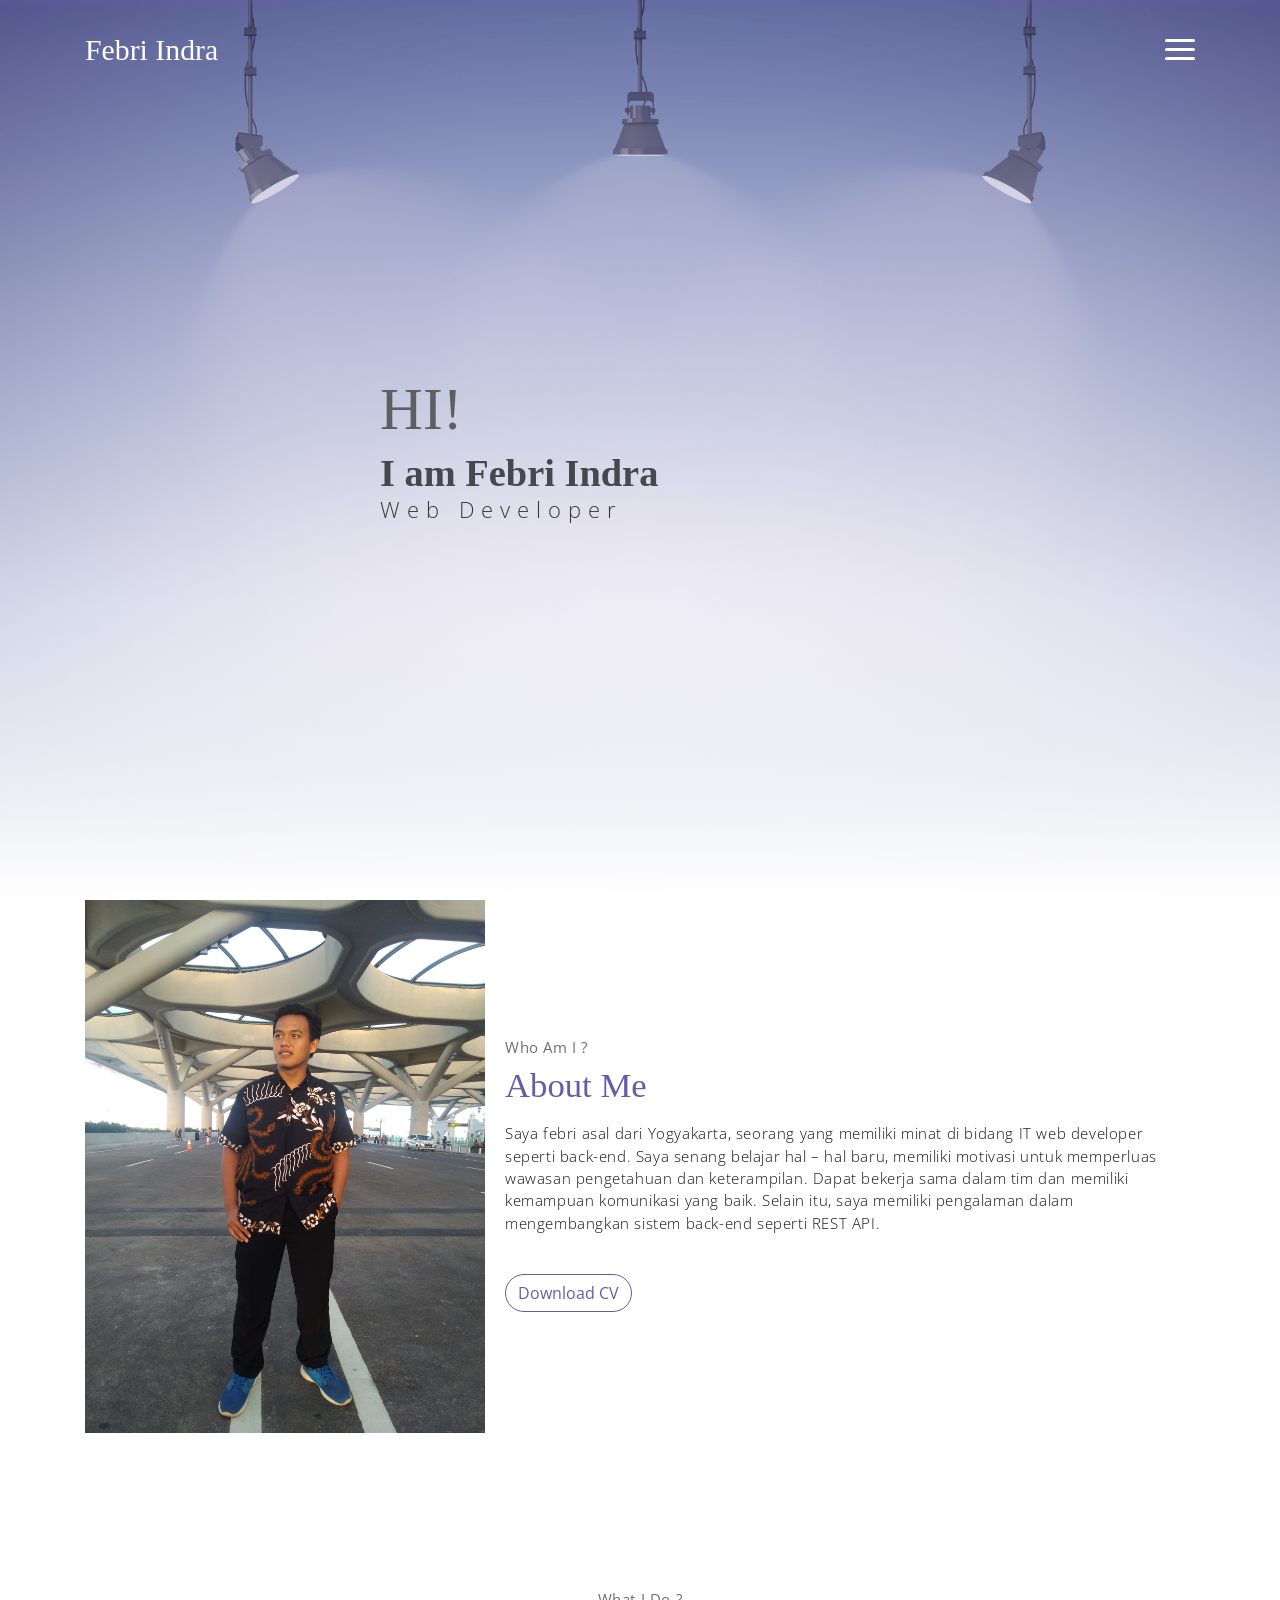
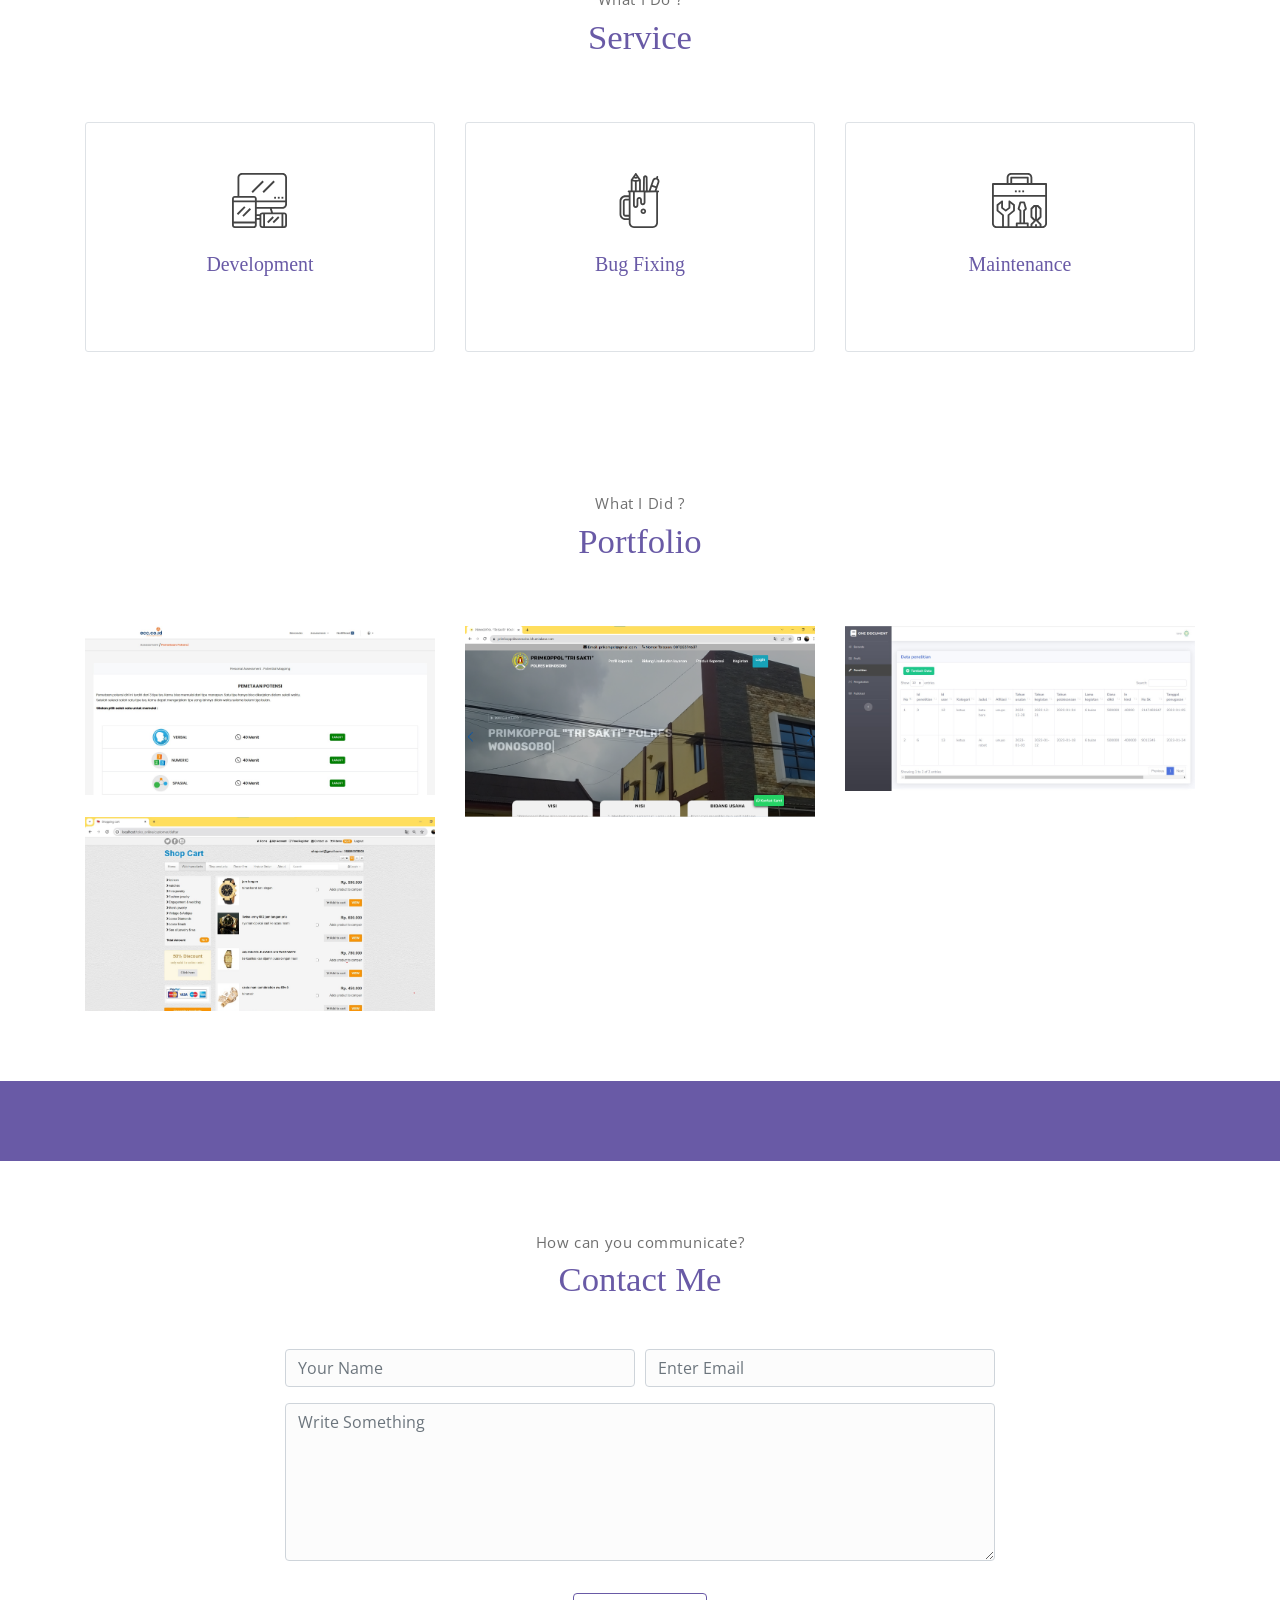
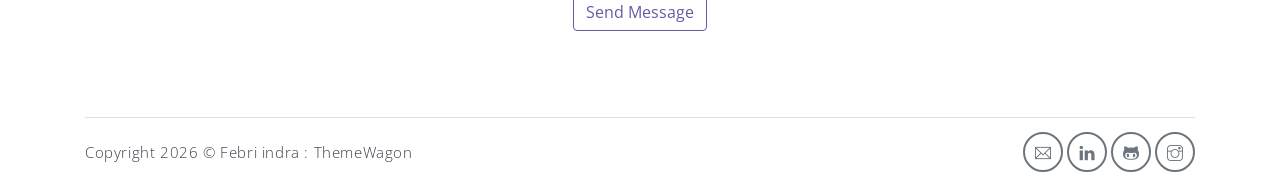
==== commit d1738e1f: "ck" ====
--- a/index.html
+++ b/index.html
@@ -79,7 +79,7 @@
                     <p>
                         Saya febri asal dari Yogyakarta, seorang yang memiliki minat di bidang IT
                         web developer seperti back-end. Saya senang belajar hal – hal baru, memiliki motivasi untuk memperluas wawasan pengetahuan dan keterampilan.
-                        Dapat bekerja sama dalam tim dan memiliki kemampuan komunikasi yang baik. Selain itu, saya memiliki pengalaman dalam mengembangkan sistem back-end seperti RESTful API.
+                        Dapat bekerja sama dalam tim dan memiliki kemampuan komunikasi yang baik. Selain itu, saya memiliki pengalaman dalam mengembangkan sistem back-end seperti REST API.
                     </p>
                     <a href="assets/CV_Febri indra valentino.pdf" download class="btn-rounded btn btn-outline-primary mt-4">Download CV</a>
                     <!-- <button class="btn-rounded btn btn-outline-primary mt-4">Download CV</button> -->
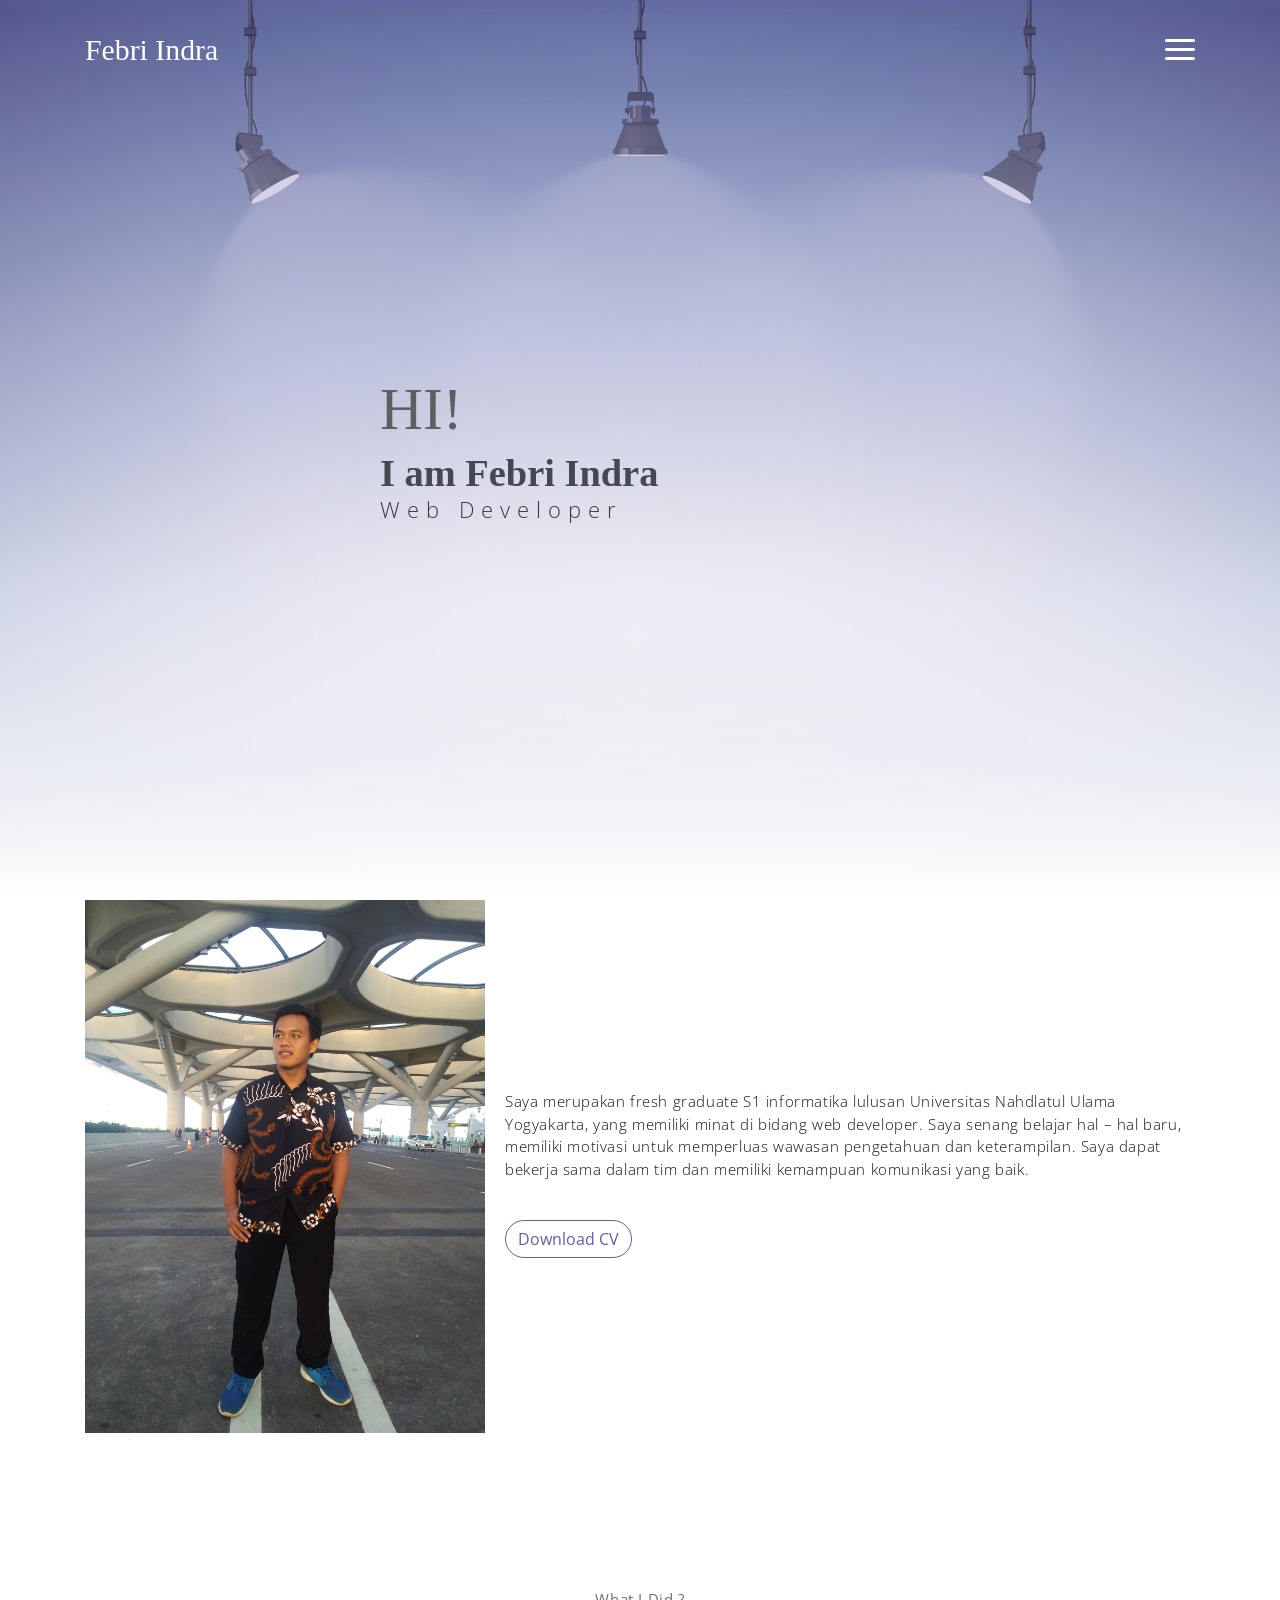
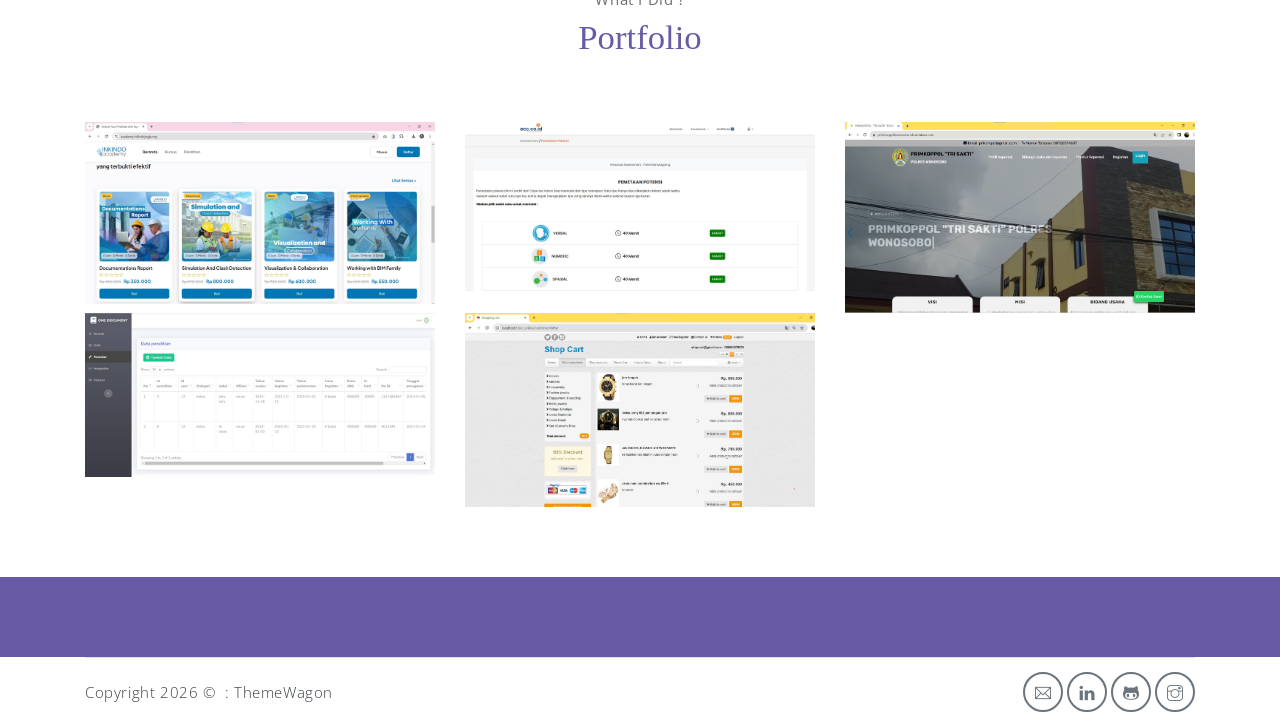
==== commit 1834a734: "update" ====
--- a/index.html
+++ b/index.html
@@ -74,14 +74,14 @@
                         alt="Download free bootstrap 4 landing page, free boootstrap 4 templates, Download free bootstrap 4.1 landing page, free boootstrap 4.1.1 templates, meyawo Landing page">
                 </div>
                 <div class="about-caption">
-                    <p class="section-subtitle">Who Am I ?</p>
-                    <h2 class="section-title mb-3">About Me</h2>
+                    <!-- <p class="section-subtitle">Who Am I ?</p> -->
+                    <!-- <h2 class="section-title mb-3">About Me</h2> -->
                     <p>
-                        Saya febri asal dari Yogyakarta, seorang yang memiliki minat di bidang IT
-                        web developer seperti back-end. Saya senang belajar hal – hal baru, memiliki motivasi untuk memperluas wawasan pengetahuan dan keterampilan.
-                        Dapat bekerja sama dalam tim dan memiliki kemampuan komunikasi yang baik. Selain itu, saya memiliki pengalaman dalam mengembangkan sistem back-end seperti REST API.
+                       Saya merupakan fresh graduate S1 informatika lulusan Universitas Nahdlatul Ulama Yogyakarta, yang memiliki minat di bidang web
+                       developer. Saya senang belajar hal – hal baru, memiliki motivasi untuk memperluas wawasan pengetahuan dan keterampilan. Saya
+                       dapat bekerja sama dalam tim dan memiliki kemampuan komunikasi yang baik.
                     </p>
-                    <a href="assets/CV_Febri indra valentino.pdf" download class="btn-rounded btn btn-outline-primary mt-4">Download CV</a>
+                    <a href="assets/CV_Febri Indra Valentino.pdf" download class="btn-rounded btn btn-outline-primary mt-4">Download CV</a>
                     <!-- <button class="btn-rounded btn btn-outline-primary mt-4">Download CV</button> -->
                 </div>
             </div><!-- end of about wrapper -->
@@ -89,11 +89,11 @@
     </section> <!-- end of about section -->
 
     <!-- service section -->
-    <section class="section" id="service">
+    <!-- <section class="section" id="service">
         <div class="container text-center">
             <p class="section-subtitle">What I Do ?</p>
             <h6 class="section-title mb-6">Service</h6>
-            <!-- row -->
+            
             <div class="row">
                 <div class="col-md-6 col-lg-4">
                     <div class="service-card">
@@ -131,7 +131,7 @@
                         </div>
                     </div>
                 </div>
-                <!-- <div class="col-md-6 col-lg-3">
+                <div class="col-md-6 col-lg-3">
                     <div class="service-card">
                         <div class="body">
                             <img src="assets/imgs/analytics.svg"
@@ -142,10 +142,10 @@
                                 molestias dolorem iste quod.</p>
                         </div>
                     </div>
-                </div> -->
-            </div><!-- end of row -->
-        </div>
-    </section><!-- end of service section -->
+                </div>
+            </div>
+        </div>
+    </section> -->
 
     <!-- portfolio section -->
     <section class="section" id="portfolio">
@@ -154,6 +154,18 @@
             <h6 class="section-title mb-6">Portfolio</h6>
             <!-- row -->
             <div class="row">
+                 <div class="col-md-4">
+                    <a href="#" class="portfolio-card">
+                        <img src="assets/imgs/portfolioinkindo.jpg" class="portfolio-card-img"
+                            alt="Download free bootstrap 4 landing page, free boootstrap 4 templates, Download free bootstrap 4.1 landing page, free boootstrap 4.1.1 templates, meyawo Landing page">
+                        <span class="portfolio-card-overlay">
+                            <span class="portfolio-card-caption">
+                                <h4>Potential Mapping</h5>
+                                    <p class="font-weight-normal">Online Personal Assessment</p>
+                            </span>
+                        </span>
+                    </a>
+                </div>
                 <div class="col-md-4">
                     <a href="#" class="portfolio-card">
                         <img src="assets/imgs/portfolio1.jpg" class="portfolio-card-img"
@@ -406,11 +418,11 @@
     <!-- end of blog section -->
 
     <!-- contact section -->
-    <section class="section" id="contact">
+    <!-- <section class="section" id="contact">
         <div class="container text-center">
             <p class="section-subtitle">How can you communicate?</p>
             <h6 class="section-title mb-5">Contact Me</h6>
-            <!-- contact form -->
+        
             <form action="" class="contact-form col-md-10 col-lg-8 m-auto">
                 <div class="form-row">
                     <div class="form-group col-sm-6">
@@ -427,16 +439,16 @@
                         <input type="submit" value="Send Message" class="btn btn-outline-primary rounded">
                     </div>
                 </div>
-            </form><!-- end of contact form -->
-        </div><!-- end of container -->
-    </section><!-- end of contact section -->
+            </form>
+        </div>
+    </section> -->
 
     <!-- footer -->
     <div class="container">
         <footer class="footer">
             <p class="mb-0">Copyright
                 <script>document.write(new Date().getFullYear())</script> &copy; <a
-                    href="https://github.com/febriindra14">Febri indra</a> : <a
+                    href="https://github.com/febriindra14"></a> : <a
                     href="https://themewagon.com">ThemeWagon</a>
             </p>
             <div class="social-links text-right m-auto ml-sm-auto">
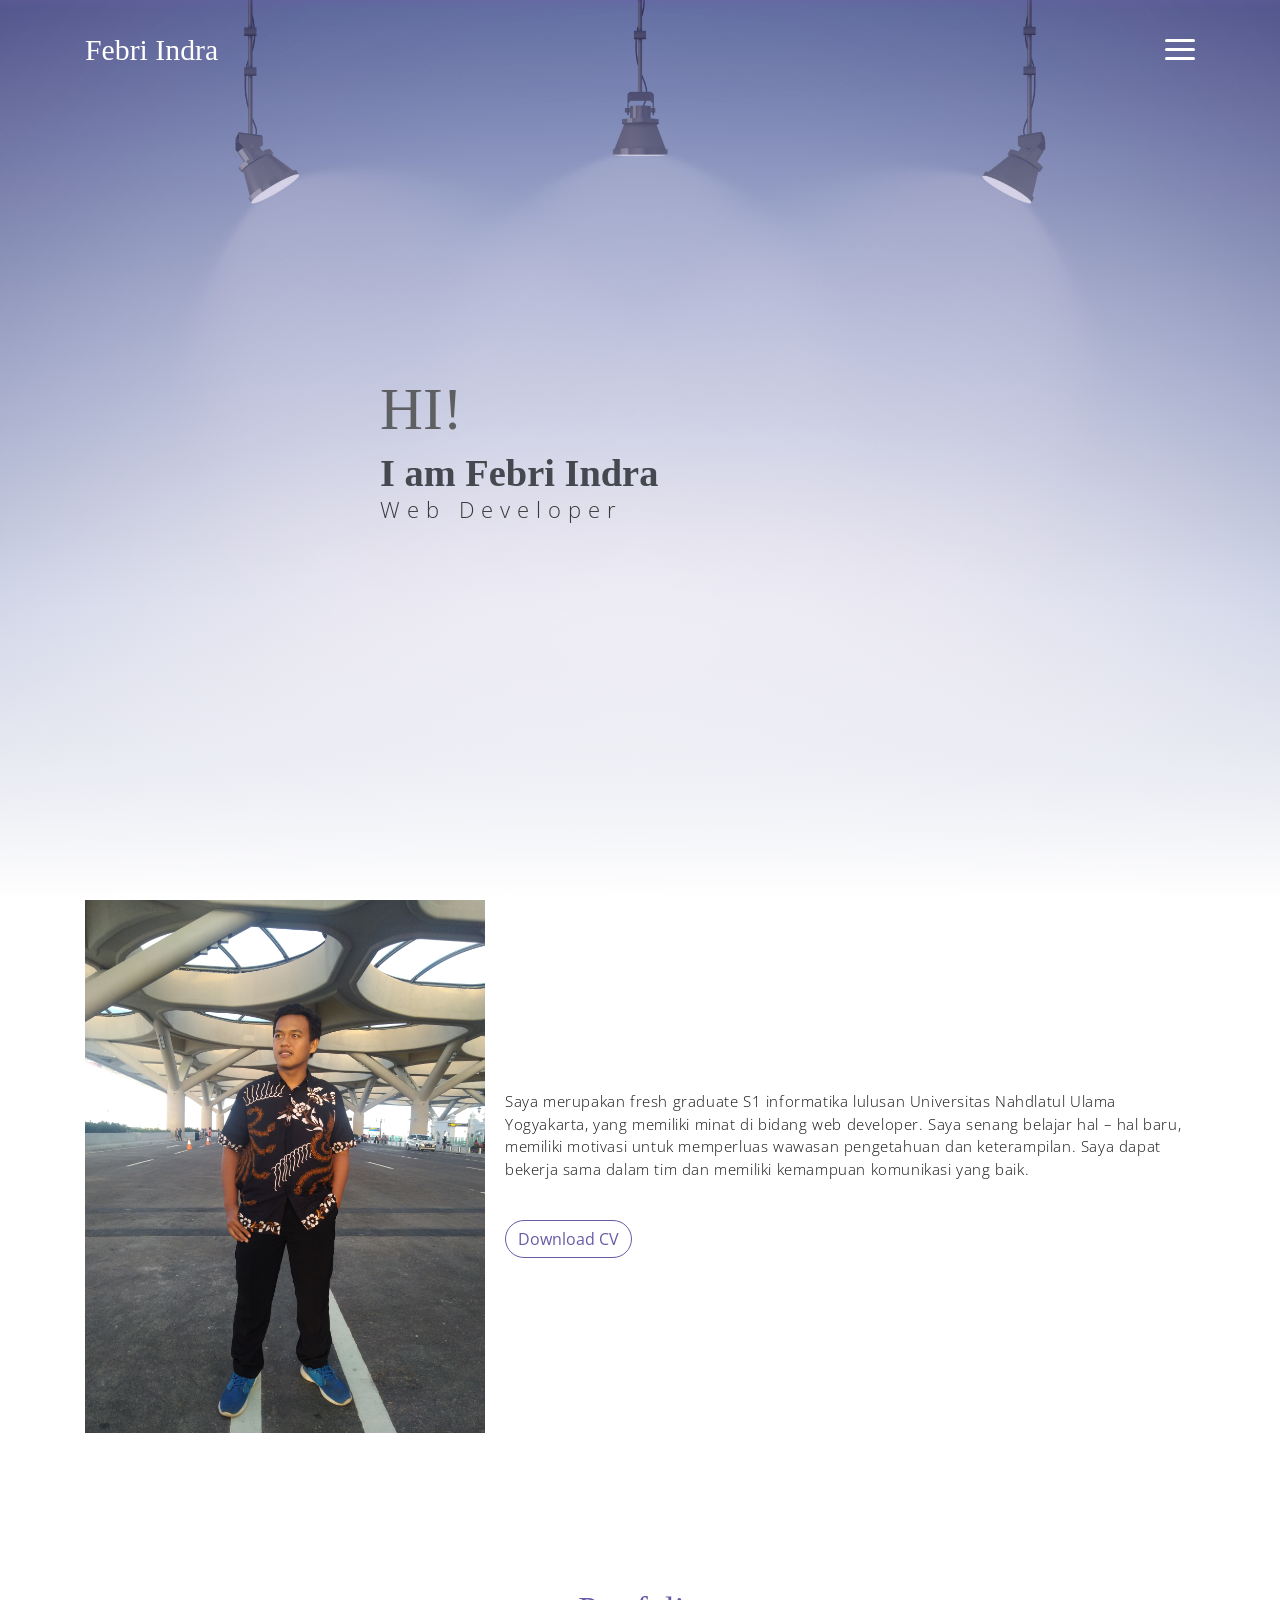
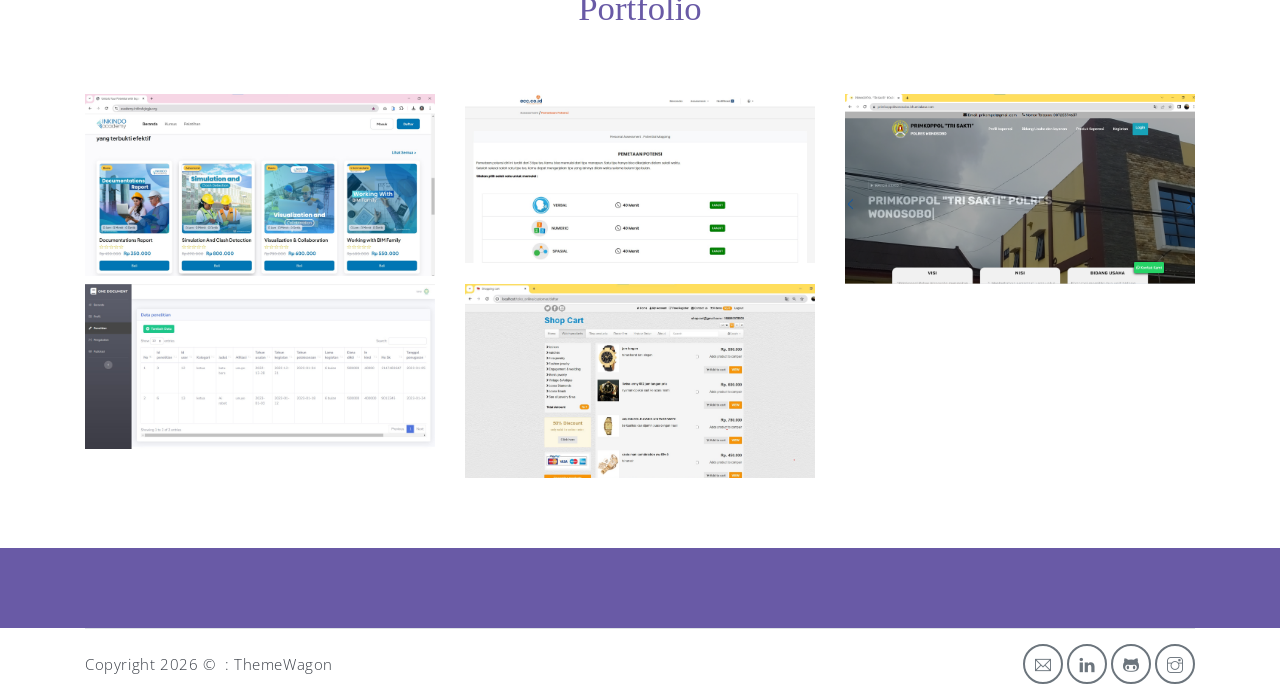
==== commit 36d23215: "ok" ====
--- a/index.html
+++ b/index.html
@@ -19,14 +19,14 @@
         <div class="container">
             <a class="logo" href="#">Febri Indra</a>
             <ul class="nav">
-                <li class="item">
+                <!-- <li class="item">
                     <a class="link" href="#home">Home</a>
-                </li>
+                </li> -->
                 <li class="item">
                     <a class="link" href="#about">About</a>
                 </li>
                 <li class="item">
-                    <a class="link" href="#portfolio">Portfolio</a>
+                    <a class="link" href="#portofolio">Portofolio</a>
                 </li>
                 <!-- <li class="item">
                     <a class="link" href="#testmonial">Testmonial</a>
@@ -34,9 +34,9 @@
                 <li class="item">
                     <a class="link" href="#blog">Blog</a>
                 </li> -->
-                <li class="item">
+                <!-- <li class="item">
                     <a class="link" href="#contact">Contact</a>
-                </li>
+                </li> -->
                 <!-- <li class="item ml-md-3">
                     <a href="components.html" class="btn btn-primary">Components</a>
                 </li> -->
@@ -150,7 +150,7 @@
     <!-- portfolio section -->
     <section class="section" id="portfolio">
         <div class="container text-center">
-            <p class="section-subtitle">What I Did ?</p>
+            <!-- <p class="section-subtitle">What I Did ?</p> -->
             <h6 class="section-title mb-6">Portfolio</h6>
             <!-- row -->
             <div class="row">
@@ -160,8 +160,8 @@
                             alt="Download free bootstrap 4 landing page, free boootstrap 4 templates, Download free bootstrap 4.1 landing page, free boootstrap 4.1.1 templates, meyawo Landing page">
                         <span class="portfolio-card-overlay">
                             <span class="portfolio-card-caption">
-                                <h4>Potential Mapping</h5>
-                                    <p class="font-weight-normal">Online Personal Assessment</p>
+                                <h4>Inkindo academy</h5>
+                                    <p class="font-weight-normal">Pembelajaran online dari Ikatan Nasional Konsultan Indonesia (INKINDO) yang menyediakan pelatihan dan pengembangan keahlian untuk insinyur, profesional konstruksi, serta masyarakat umum, fokus pada peningkatan kompetensi teknis dan manajerial di bidang jasa konstruksi dan konsultansi</p>
                             </span>
                         </span>
                     </a>
@@ -173,7 +173,7 @@
                         <span class="portfolio-card-overlay">
                             <span class="portfolio-card-caption">
                                 <h4>Potential Mapping</h5>
-                                    <p class="font-weight-normal">Online Personal Assessment</p>
+                                    <p class="font-weight-normal">Membuat fitur tes pemetaan potensi diri secara spesifik untuk mengukur kemampuan kognitif seseorang dalam tiga bidang yaitu verbal, numerik dan spasial.</p>
                             </span>
                         </span>
                     </a>
@@ -185,7 +185,7 @@
                         <span class="portfolio-card-overlay">
                             <span class="portfolio-card-caption">
                                 <h4>Koperasi Primkoppol Wonosobo</h5>
-                                    <p class="font-weight-normal"></p>
+                                    <p class="font-weight-normal">Koperasi simpan pinjam</p>
                             </span>
                         </span>
                     </a>
@@ -197,7 +197,7 @@
                         <span class="portfolio-card-overlay">
                             <span class="portfolio-card-caption">
                                 <h4>One Document</h5>
-                                    <p class="font-weight-normal">Satu dokumen satu tempat</p>
+                                    <p class="font-weight-normal">Tugas kuliah - Satu dokumen satu tempat dalam website</p>
                             </span>
                         </span>
                     </a>
@@ -209,7 +209,7 @@
                         <span class="portfolio-card-overlay">
                             <span class="portfolio-card-caption">
                                 <h4>Online Shop</h5>
-                                    <p class="font-weight-normal"></p>
+                                    <p class="font-weight-normal">Proyek pada waktu magang dengan membuat sistem website online shop</p>
                             </span>
                         </span>
                     </a>
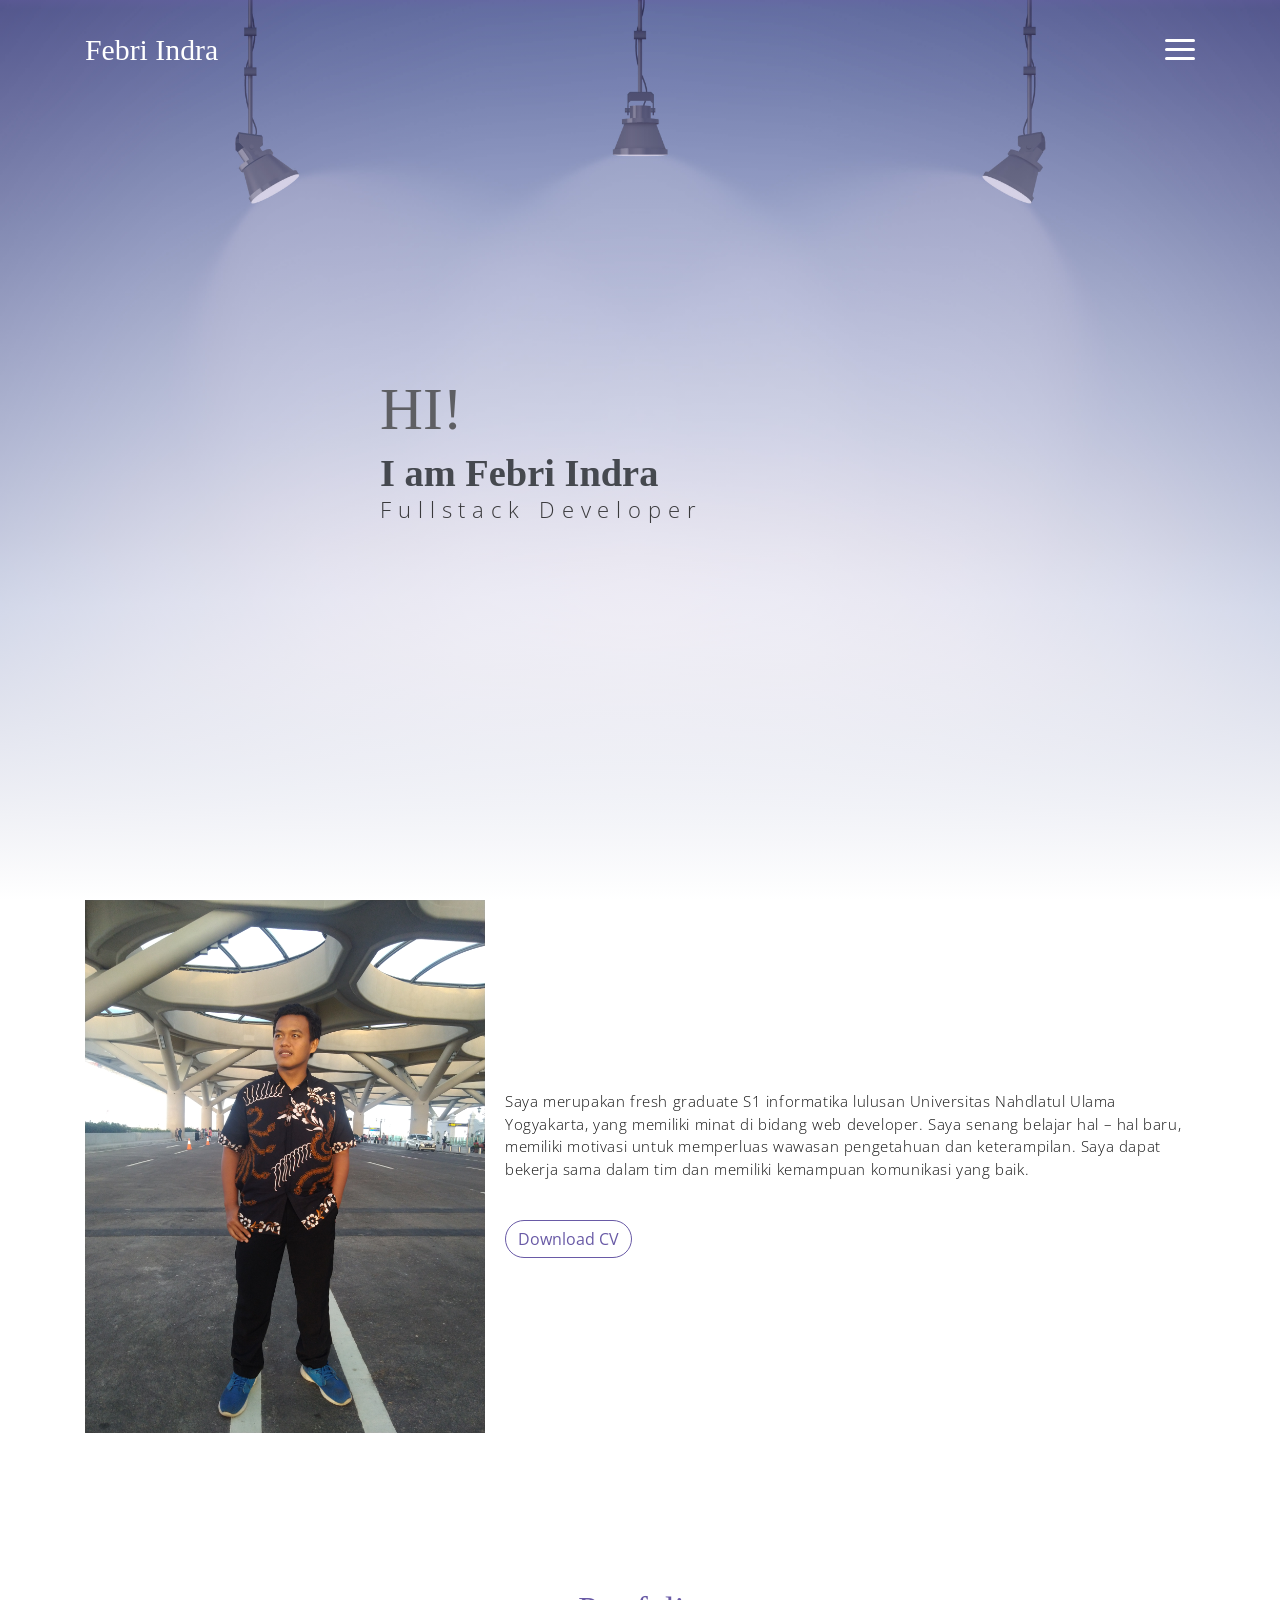
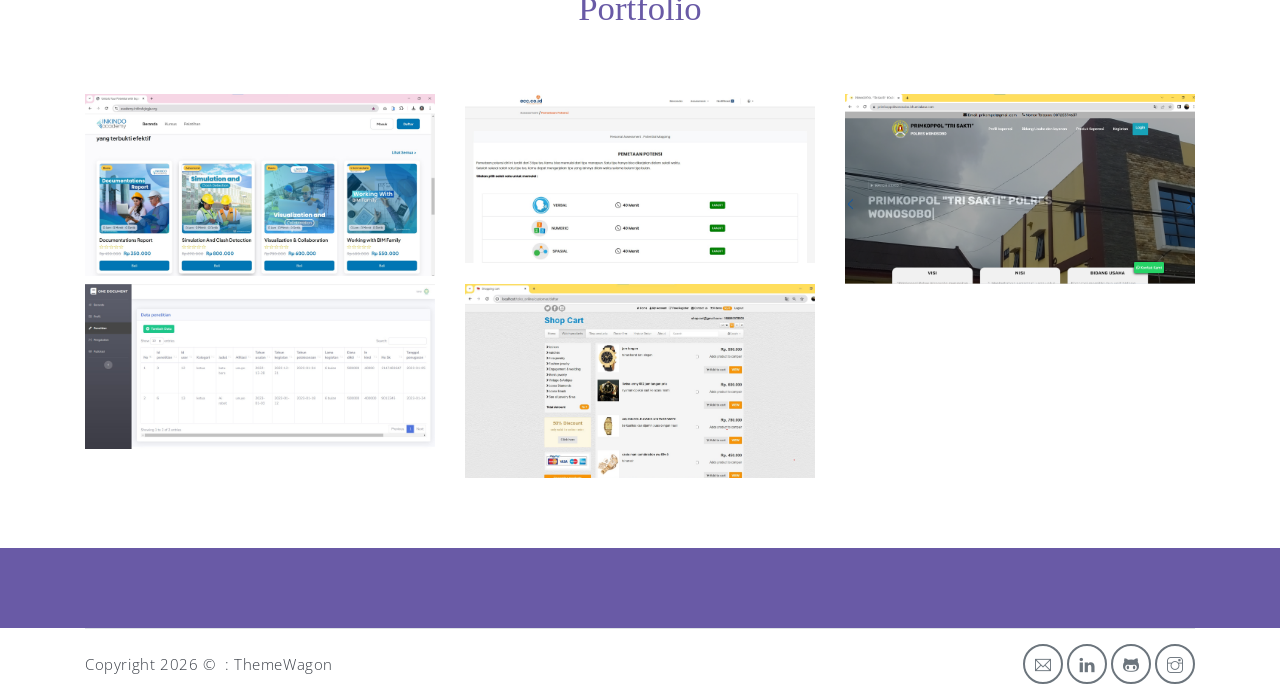
==== commit ac169243: "done" ====
--- a/index.html
+++ b/index.html
@@ -57,7 +57,7 @@
                 <span class="up">HI!</span>
                 <span>I am Febri Indra</span>
             </h1>
-            <p class="header-subtitle">Web Developer</p>
+            <p class="header-subtitle">Fullstack Developer</p>
 
             <!-- <button class="btn btn-primary">Visit My Works</button> -->
         </div>
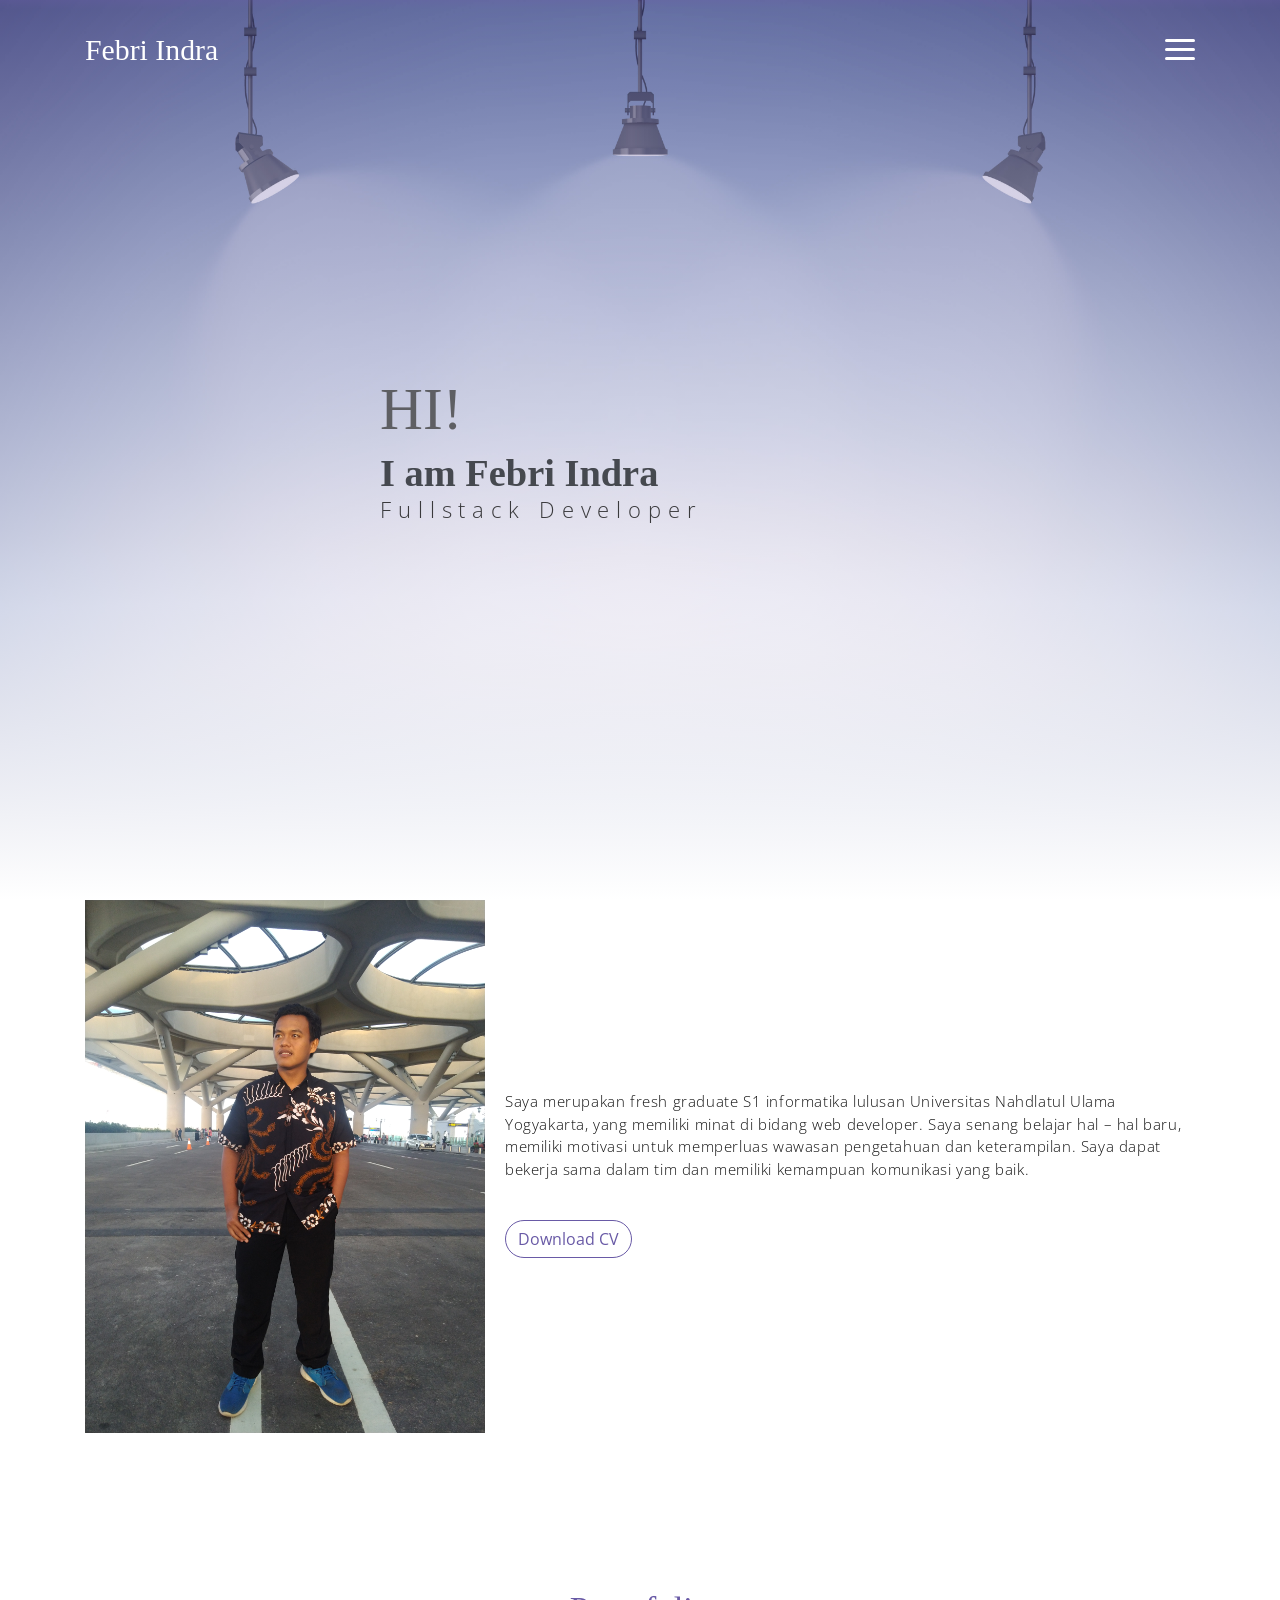
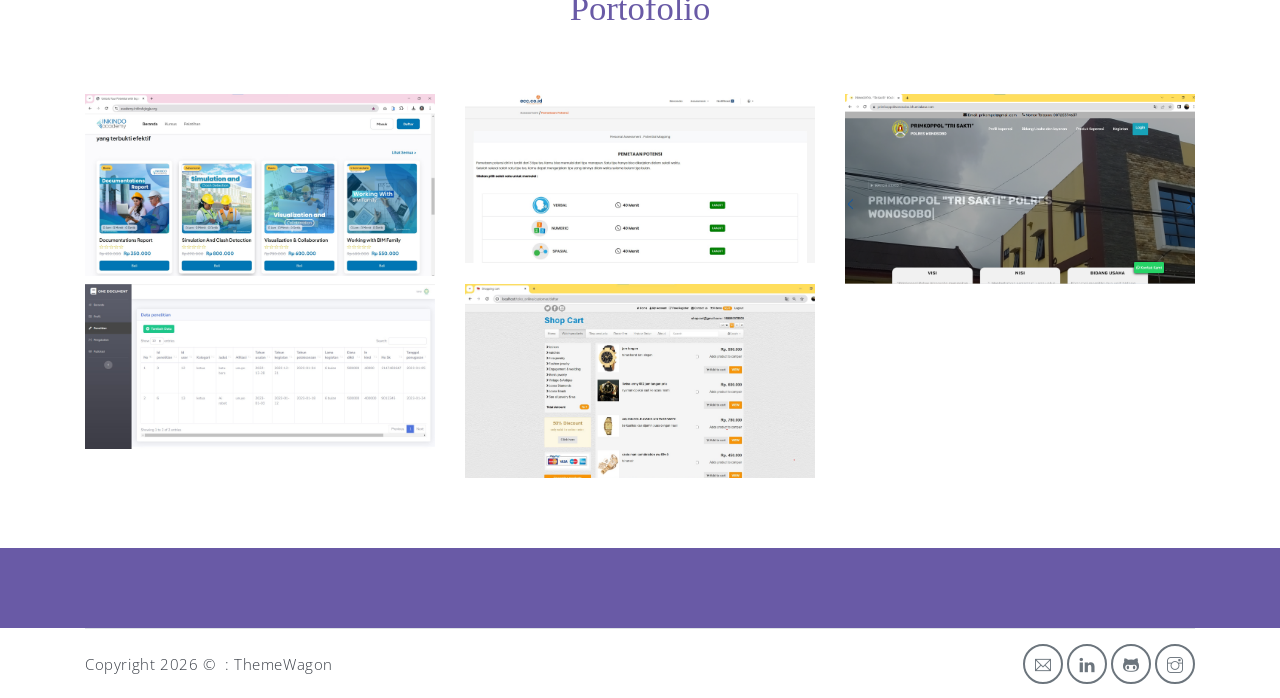
==== commit ae24345f: "deskripsi" ====
--- a/index.html
+++ b/index.html
@@ -151,7 +151,7 @@
     <section class="section" id="portfolio">
         <div class="container text-center">
             <!-- <p class="section-subtitle">What I Did ?</p> -->
-            <h6 class="section-title mb-6">Portfolio</h6>
+            <h6 class="section-title mb-6">Portofolio</h6>
             <!-- row -->
             <div class="row">
                  <div class="col-md-4">
@@ -161,7 +161,7 @@
                         <span class="portfolio-card-overlay">
                             <span class="portfolio-card-caption">
                                 <h4>Inkindo academy</h5>
-                                    <p class="font-weight-normal">Pembelajaran online dari Ikatan Nasional Konsultan Indonesia (INKINDO) yang menyediakan pelatihan dan pengembangan keahlian untuk insinyur, profesional konstruksi, serta masyarakat umum, fokus pada peningkatan kompetensi teknis dan manajerial di bidang jasa konstruksi dan konsultansi</p>
+                                    <p class="font-weight-normal">Pembelajaran online dari INKINDO yang menyediakan pelatihan dan pengembangan keahlian dengan fokus pada peningkatan kompetensi teknis di bidang jasa konstruksi dan konsultansi</p>
                             </span>
                         </span>
                     </a>
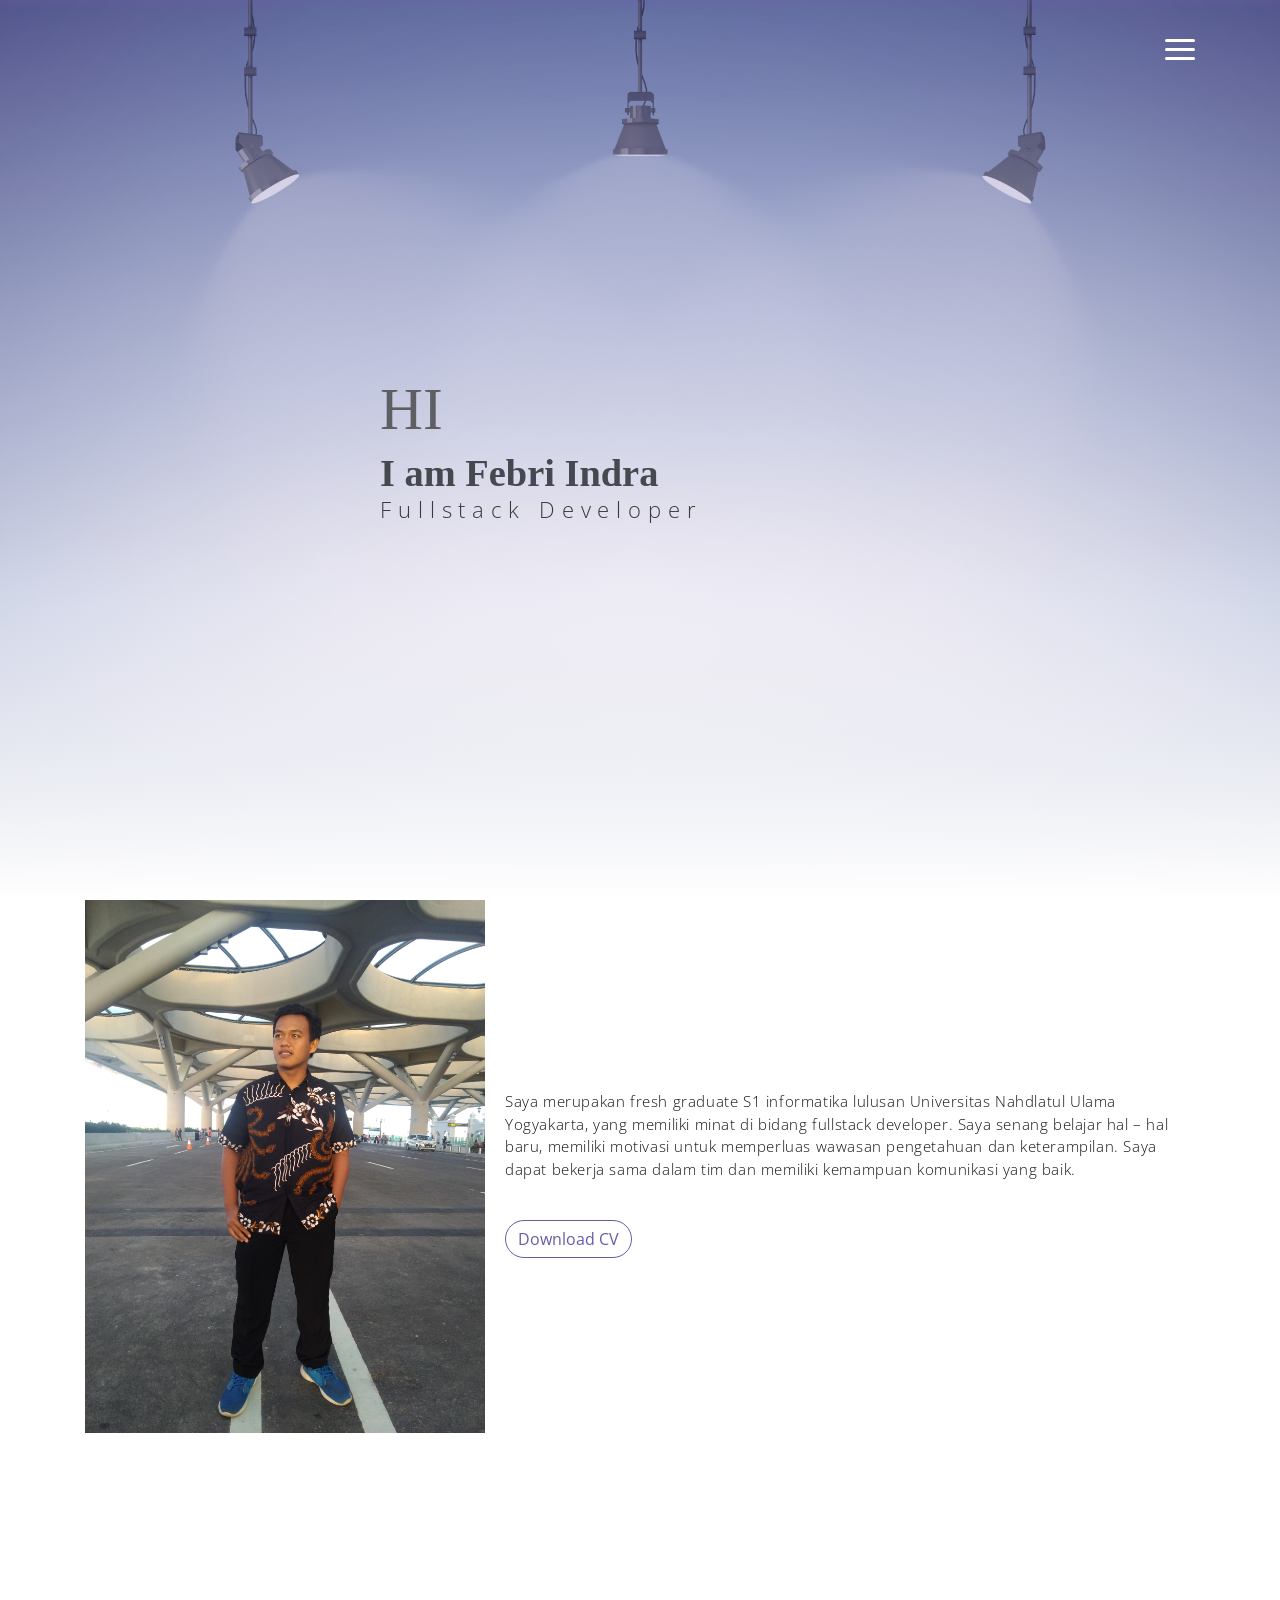
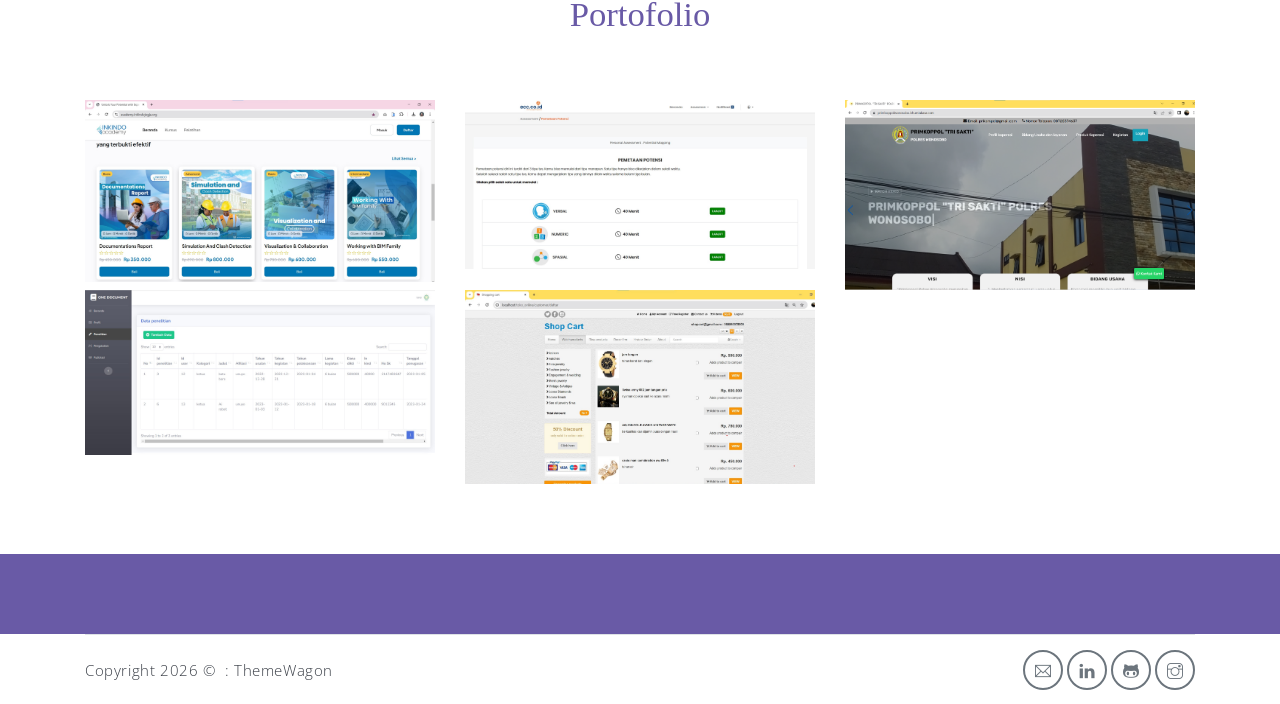
==== commit b44e8a89: "layout" ====
--- a/index.html
+++ b/index.html
@@ -17,7 +17,7 @@
     <!-- Page Navbar -->
     <nav class="custom-navbar" data-spy="affix" data-offset-top="20">
         <div class="container">
-            <a class="logo" href="#">Febri Indra</a>
+            <a class="logo" href="#"></a>
             <ul class="nav">
                 <!-- <li class="item">
                     <a class="link" href="#home">Home</a>
@@ -54,7 +54,7 @@
         <div class="overlay"></div>
         <div class="header-content container">
             <h1 class="header-title">
-                <span class="up">HI!</span>
+                <span class="up">HI</span>
                 <span>I am Febri Indra</span>
             </h1>
             <p class="header-subtitle">Fullstack Developer</p>
@@ -77,7 +77,7 @@
                     <!-- <p class="section-subtitle">Who Am I ?</p> -->
                     <!-- <h2 class="section-title mb-3">About Me</h2> -->
                     <p>
-                       Saya merupakan fresh graduate S1 informatika lulusan Universitas Nahdlatul Ulama Yogyakarta, yang memiliki minat di bidang web
+                       Saya merupakan fresh graduate S1 informatika lulusan Universitas Nahdlatul Ulama Yogyakarta, yang memiliki minat di bidang fullstack
                        developer. Saya senang belajar hal – hal baru, memiliki motivasi untuk memperluas wawasan pengetahuan dan keterampilan. Saya
                        dapat bekerja sama dalam tim dan memiliki kemampuan komunikasi yang baik.
                     </p>
@@ -150,12 +150,12 @@
     <!-- portfolio section -->
     <section class="section" id="portfolio">
         <div class="container text-center">
-            <!-- <p class="section-subtitle">What I Did ?</p> -->
+            <p class="section-subtitle"></p>
             <h6 class="section-title mb-6">Portofolio</h6>
-            <!-- row -->
             <div class="row">
                  <div class="col-md-4">
-                    <a href="#" class="portfolio-card">
+                    <!-- <a href="#" class="portfolio-card"> -->
+                        <a href="#" class="portfolio-card" onclick="return false;">
                         <img src="assets/imgs/portfolioinkindo.jpg" class="portfolio-card-img"
                             alt="Download free bootstrap 4 landing page, free boootstrap 4 templates, Download free bootstrap 4.1 landing page, free boootstrap 4.1.1 templates, meyawo Landing page">
                         <span class="portfolio-card-overlay">
@@ -167,7 +167,7 @@
                     </a>
                 </div>
                 <div class="col-md-4">
-                    <a href="#" class="portfolio-card">
+                    <a href="#" class="portfolio-card" onclick="return false;">
                         <img src="assets/imgs/portfolio1.jpg" class="portfolio-card-img"
                             alt="Download free bootstrap 4 landing page, free boootstrap 4 templates, Download free bootstrap 4.1 landing page, free boootstrap 4.1.1 templates, meyawo Landing page">
                         <span class="portfolio-card-overlay">
@@ -179,7 +179,7 @@
                     </a>
                 </div>
                 <div class="col-md-4">
-                    <a href="#" class="portfolio-card">
+                    <a href="#" class="portfolio-card" onclick="return false;">
                         <img class="portfolio-card-img" src="assets/imgs/portfolio3.png" class="img-responsive rounded"
                             alt="Download free bootstrap 4 landing page, free boootstrap 4 templates, Download free bootstrap 4.1 landing page, free boootstrap 4.1.1 templates, meyawo Landing page">
                         <span class="portfolio-card-overlay">
@@ -191,7 +191,7 @@
                     </a>
                 </div>
                 <div class="col-md-4">
-                    <a href="#" class="portfolio-card">
+                    <a href="#" class="portfolio-card" onclick="return false;">
                         <img class="portfolio-card-img" src="assets/imgs/portfolio4.jpg" class="img-responsive rounded"
                             alt="Download free bootstrap 4 landing page, free boootstrap 4 templates, Download free bootstrap 4.1 landing page, free boootstrap 4.1.1 templates, meyawo Landing page">
                         <span class="portfolio-card-overlay">
@@ -203,7 +203,7 @@
                     </a>
                 </div>
                 <div class="col-md-4">
-                    <a href="#" class="portfolio-card">
+                    <a href="#" class="portfolio-card" onclick="return false;">
                         <img class="portfolio-card-img" src="assets/imgs/portfolio5.jpg" class="img-responsive rounded"
                             alt="Download free bootstrap 4 landing page, free boootstrap 4 templates, Download free bootstrap 4.1 landing page, free boootstrap 4.1.1 templates, meyawo Landing page">
                         <span class="portfolio-card-overlay">
@@ -214,9 +214,10 @@
                         </span>
                     </a>
                 </div>
-            </div><!-- end of row -->
-        </div><!-- end of container -->
-    </section> <!-- end of portfolio section -->
+            </div>
+        </div>
+    </section> 
+    <!-- end of portfolio section -->
 
     <!-- pricing section -->
     <!-- <section class="section" id="pricing">
--- a/assets/css/meyawo.css
+++ b/assets/css/meyawo.css
@@ -13,6 +13,7 @@
 * The above copyright notice and this permission notice shall be included in all copies or substantial portions of the Software.
 */
 @import url("https://fonts.googleapis.com/css?family=Baloo+Paaji|Open+Sans:300,300i,400,400i,600,600i,700,700i");
+
 :root {
   --blue: #1e549f;
   --indigo: #695aa6;
@@ -57,7 +58,16 @@
   -webkit-tap-highlight-color: rgba(0, 0, 0, 0);
 }
 
-article, aside, figcaption, figure, footer, header, hgroup, main, nav, section {
+article,
+aside,
+figcaption,
+figure,
+footer,
+header,
+hgroup,
+main,
+nav,
+section {
   display: block;
 }
 
@@ -82,7 +92,12 @@
   overflow: visible;
 }
 
-h1, h2, h3, h4, h5, h6 {
+h1,
+h2,
+h3,
+h4,
+h5,
+h6 {
   margin-top: 0;
   margin-bottom: 0.5rem;
 }
@@ -96,11 +111,11 @@
 abbr[data-original-title] {
   text-decoration: underline;
   -webkit-text-decoration: underline dotted;
-          text-decoration: underline dotted;
+  text-decoration: underline dotted;
   cursor: help;
   border-bottom: 0;
   -webkit-text-decoration-skip-ink: none;
-          text-decoration-skip-ink: none;
+  text-decoration-skip-ink: none;
 }
 
 address {
@@ -177,7 +192,8 @@
   text-decoration: none;
 }
 
-a:not([href]):not([tabindex]):hover, a:not([href]):not([tabindex]):focus {
+a:not([href]):not([tabindex]):hover,
+a:not([href]):not([tabindex]):focus {
   color: inherit;
   text-decoration: none;
 }
@@ -368,34 +384,50 @@
   display: none !important;
 }
 
-h1, h2, h3, h4, h5, h6,
-.h1, .h2, .h3, .h4, .h5, .h6 {
+h1,
+h2,
+h3,
+h4,
+h5,
+h6,
+.h1,
+.h2,
+.h3,
+.h4,
+.h5,
+.h6 {
   margin-bottom: 0.5rem;
   font-weight: 500;
   line-height: 1.2;
 }
 
-h1, .h1 {
+h1,
+.h1 {
   font-size: 2.5rem;
 }
 
-h2, .h2 {
+h2,
+.h2 {
   font-size: 2rem;
 }
 
-h3, .h3 {
+h3,
+.h3 {
   font-size: 1.75rem;
 }
 
-h4, .h4 {
+h4,
+.h4 {
   font-size: 1.5rem;
 }
 
-h5, .h5 {
+h5,
+.h5 {
   font-size: 1.25rem;
 }
 
-h6, .h6 {
+h6,
+.h6 {
   font-size: 1rem;
 }
 
@@ -519,7 +551,7 @@
   word-break: break-word;
 }
 
-a > code {
+a>code {
   color: inherit;
 }
 
@@ -562,6 +594,15 @@
   margin-left: auto;
 }
 
+/* ===== Portfolio Mobile Always Show (Fix Hover Meyawo) ===== */
+@media (max-width: 768px) {
+  .portfolio-card-overlay {
+    opacity: 1 !important;
+    visibility: visible !important;
+    transform: none !important;
+  }
+}
+
 @media (min-width: 576px) {
   .container {
     max-width: 540px;
@@ -600,8 +641,8 @@
   display: -ms-flexbox;
   display: flex;
   -webkit-flex-wrap: wrap;
-      -ms-flex-wrap: wrap;
-          flex-wrap: wrap;
+  -ms-flex-wrap: wrap;
+  flex-wrap: wrap;
   margin-right: -15px;
   margin-left: -15px;
 }
@@ -611,17 +652,81 @@
   margin-left: 0;
 }
 
-.no-gutters > .col,
-.no-gutters > [class*="col-"] {
+.no-gutters>.col,
+.no-gutters>[class*="col-"] {
   padding-right: 0;
   padding-left: 0;
 }
 
-.col-1, .col-2, .col-3, .col-4, .col-5, .col-6, .col-7, .col-8, .col-9, .col-10, .col-11, .col-12, .col,
-.col-auto, .col-sm-1, .col-sm-2, .col-sm-3, .col-sm-4, .col-sm-5, .col-sm-6, .col-sm-7, .col-sm-8, .col-sm-9, .col-sm-10, .col-sm-11, .col-sm-12, .col-sm,
-.col-sm-auto, .col-md-1, .col-md-2, .col-md-3, .col-md-4, .col-md-5, .col-md-6, .col-md-7, .col-md-8, .col-md-9, .col-md-10, .col-md-11, .col-md-12, .col-md,
-.col-md-auto, .col-lg-1, .col-lg-2, .col-lg-3, .col-lg-4, .col-lg-5, .col-lg-6, .col-lg-7, .col-lg-8, .col-lg-9, .col-lg-10, .col-lg-11, .col-lg-12, .col-lg,
-.col-lg-auto, .col-xl-1, .col-xl-2, .col-xl-3, .col-xl-4, .col-xl-5, .col-xl-6, .col-xl-7, .col-xl-8, .col-xl-9, .col-xl-10, .col-xl-11, .col-xl-12, .col-xl,
+.col-1,
+.col-2,
+.col-3,
+.col-4,
+.col-5,
+.col-6,
+.col-7,
+.col-8,
+.col-9,
+.col-10,
+.col-11,
+.col-12,
+.col,
+.col-auto,
+.col-sm-1,
+.col-sm-2,
+.col-sm-3,
+.col-sm-4,
+.col-sm-5,
+.col-sm-6,
+.col-sm-7,
+.col-sm-8,
+.col-sm-9,
+.col-sm-10,
+.col-sm-11,
+.col-sm-12,
+.col-sm,
+.col-sm-auto,
+.col-md-1,
+.col-md-2,
+.col-md-3,
+.col-md-4,
+.col-md-5,
+.col-md-6,
+.col-md-7,
+.col-md-8,
+.col-md-9,
+.col-md-10,
+.col-md-11,
+.col-md-12,
+.col-md,
+.col-md-auto,
+.col-lg-1,
+.col-lg-2,
+.col-lg-3,
+.col-lg-4,
+.col-lg-5,
+.col-lg-6,
+.col-lg-7,
+.col-lg-8,
+.col-lg-9,
+.col-lg-10,
+.col-lg-11,
+.col-lg-12,
+.col-lg,
+.col-lg-auto,
+.col-xl-1,
+.col-xl-2,
+.col-xl-3,
+.col-xl-4,
+.col-xl-5,
+.col-xl-6,
+.col-xl-7,
+.col-xl-8,
+.col-xl-9,
+.col-xl-10,
+.col-xl-11,
+.col-xl-12,
+.col-xl,
 .col-xl-auto {
   position: relative;
   width: 100%;
@@ -631,20 +736,20 @@
 
 .col {
   -webkit-flex-basis: 0;
-      -ms-flex-preferred-size: 0;
-          flex-basis: 0;
+  -ms-flex-preferred-size: 0;
+  flex-basis: 0;
   -webkit-box-flex: 1;
   -webkit-flex-grow: 1;
-      -ms-flex-positive: 1;
-          flex-grow: 1;
+  -ms-flex-positive: 1;
+  flex-grow: 1;
   max-width: 100%;
 }
 
 .col-auto {
   -webkit-box-flex: 0;
   -webkit-flex: 0 0 auto;
-      -ms-flex: 0 0 auto;
-          flex: 0 0 auto;
+  -ms-flex: 0 0 auto;
+  flex: 0 0 auto;
   width: auto;
   max-width: 100%;
 }
@@ -652,202 +757,202 @@
 .col-1 {
   -webkit-box-flex: 0;
   -webkit-flex: 0 0 8.33333%;
-      -ms-flex: 0 0 8.33333%;
-          flex: 0 0 8.33333%;
+  -ms-flex: 0 0 8.33333%;
+  flex: 0 0 8.33333%;
   max-width: 8.33333%;
 }
 
 .col-2 {
   -webkit-box-flex: 0;
   -webkit-flex: 0 0 16.66667%;
-      -ms-flex: 0 0 16.66667%;
-          flex: 0 0 16.66667%;
+  -ms-flex: 0 0 16.66667%;
+  flex: 0 0 16.66667%;
   max-width: 16.66667%;
 }
 
 .col-3 {
   -webkit-box-flex: 0;
   -webkit-flex: 0 0 25%;
-      -ms-flex: 0 0 25%;
-          flex: 0 0 25%;
+  -ms-flex: 0 0 25%;
+  flex: 0 0 25%;
   max-width: 25%;
 }
 
 .col-4 {
   -webkit-box-flex: 0;
   -webkit-flex: 0 0 33.33333%;
-      -ms-flex: 0 0 33.33333%;
-          flex: 0 0 33.33333%;
+  -ms-flex: 0 0 33.33333%;
+  flex: 0 0 33.33333%;
   max-width: 33.33333%;
 }
 
 .col-5 {
   -webkit-box-flex: 0;
   -webkit-flex: 0 0 41.66667%;
-      -ms-flex: 0 0 41.66667%;
-          flex: 0 0 41.66667%;
+  -ms-flex: 0 0 41.66667%;
+  flex: 0 0 41.66667%;
   max-width: 41.66667%;
 }
 
 .col-6 {
   -webkit-box-flex: 0;
   -webkit-flex: 0 0 50%;
-      -ms-flex: 0 0 50%;
-          flex: 0 0 50%;
+  -ms-flex: 0 0 50%;
+  flex: 0 0 50%;
   max-width: 50%;
 }
 
 .col-7 {
   -webkit-box-flex: 0;
   -webkit-flex: 0 0 58.33333%;
-      -ms-flex: 0 0 58.33333%;
-          flex: 0 0 58.33333%;
+  -ms-flex: 0 0 58.33333%;
+  flex: 0 0 58.33333%;
   max-width: 58.33333%;
 }
 
 .col-8 {
   -webkit-box-flex: 0;
   -webkit-flex: 0 0 66.66667%;
-      -ms-flex: 0 0 66.66667%;
-          flex: 0 0 66.66667%;
+  -ms-flex: 0 0 66.66667%;
+  flex: 0 0 66.66667%;
   max-width: 66.66667%;
 }
 
 .col-9 {
   -webkit-box-flex: 0;
   -webkit-flex: 0 0 75%;
-      -ms-flex: 0 0 75%;
-          flex: 0 0 75%;
+  -ms-flex: 0 0 75%;
+  flex: 0 0 75%;
   max-width: 75%;
 }
 
 .col-10 {
   -webkit-box-flex: 0;
   -webkit-flex: 0 0 83.33333%;
-      -ms-flex: 0 0 83.33333%;
-          flex: 0 0 83.33333%;
+  -ms-flex: 0 0 83.33333%;
+  flex: 0 0 83.33333%;
   max-width: 83.33333%;
 }
 
 .col-11 {
   -webkit-box-flex: 0;
   -webkit-flex: 0 0 91.66667%;
-      -ms-flex: 0 0 91.66667%;
-          flex: 0 0 91.66667%;
+  -ms-flex: 0 0 91.66667%;
+  flex: 0 0 91.66667%;
   max-width: 91.66667%;
 }
 
 .col-12 {
   -webkit-box-flex: 0;
   -webkit-flex: 0 0 100%;
-      -ms-flex: 0 0 100%;
-          flex: 0 0 100%;
+  -ms-flex: 0 0 100%;
+  flex: 0 0 100%;
   max-width: 100%;
 }
 
 .order-first {
   -webkit-box-ordinal-group: 0;
   -webkit-order: -1;
-      -ms-flex-order: -1;
-          order: -1;
+  -ms-flex-order: -1;
+  order: -1;
 }
 
 .order-last {
   -webkit-box-ordinal-group: 14;
   -webkit-order: 13;
-      -ms-flex-order: 13;
-          order: 13;
+  -ms-flex-order: 13;
+  order: 13;
 }
 
 .order-0 {
   -webkit-box-ordinal-group: 1;
   -webkit-order: 0;
-      -ms-flex-order: 0;
-          order: 0;
+  -ms-flex-order: 0;
+  order: 0;
 }
 
 .order-1 {
   -webkit-box-ordinal-group: 2;
   -webkit-order: 1;
-      -ms-flex-order: 1;
-          order: 1;
+  -ms-flex-order: 1;
+  order: 1;
 }
 
 .order-2 {
   -webkit-box-ordinal-group: 3;
   -webkit-order: 2;
-      -ms-flex-order: 2;
-          order: 2;
+  -ms-flex-order: 2;
+  order: 2;
 }
 
 .order-3 {
   -webkit-box-ordinal-group: 4;
   -webkit-order: 3;
-      -ms-flex-order: 3;
-          order: 3;
+  -ms-flex-order: 3;
+  order: 3;
 }
 
 .order-4 {
   -webkit-box-ordinal-group: 5;
   -webkit-order: 4;
-      -ms-flex-order: 4;
-          order: 4;
+  -ms-flex-order: 4;
+  order: 4;
 }
 
 .order-5 {
   -webkit-box-ordinal-group: 6;
   -webkit-order: 5;
-      -ms-flex-order: 5;
-          order: 5;
+  -ms-flex-order: 5;
+  order: 5;
 }
 
 .order-6 {
   -webkit-box-ordinal-group: 7;
   -webkit-order: 6;
-      -ms-flex-order: 6;
-          order: 6;
+  -ms-flex-order: 6;
+  order: 6;
 }
 
 .order-7 {
   -webkit-box-ordinal-group: 8;
   -webkit-order: 7;
-      -ms-flex-order: 7;
-          order: 7;
+  -ms-flex-order: 7;
+  order: 7;
 }
 
 .order-8 {
   -webkit-box-ordinal-group: 9;
   -webkit-order: 8;
-      -ms-flex-order: 8;
-          order: 8;
+  -ms-flex-order: 8;
+  order: 8;
 }
 
 .order-9 {
   -webkit-box-ordinal-group: 10;
   -webkit-order: 9;
-      -ms-flex-order: 9;
-          order: 9;
+  -ms-flex-order: 9;
+  order: 9;
 }
 
 .order-10 {
   -webkit-box-ordinal-group: 11;
   -webkit-order: 10;
-      -ms-flex-order: 10;
-          order: 10;
+  -ms-flex-order: 10;
+  order: 10;
 }
 
 .order-11 {
   -webkit-box-ordinal-group: 12;
   -webkit-order: 11;
-      -ms-flex-order: 11;
-          order: 11;
+  -ms-flex-order: 11;
+  order: 11;
 }
 
 .order-12 {
   -webkit-box-ordinal-group: 13;
   -webkit-order: 12;
-      -ms-flex-order: 12;
-          order: 12;
+  -ms-flex-order: 12;
+  order: 12;
 }
 
 .offset-1 {
@@ -897,229 +1002,269 @@
 @media (min-width: 576px) {
   .col-sm {
     -webkit-flex-basis: 0;
-        -ms-flex-preferred-size: 0;
-            flex-basis: 0;
+    -ms-flex-preferred-size: 0;
+    flex-basis: 0;
     -webkit-box-flex: 1;
     -webkit-flex-grow: 1;
-        -ms-flex-positive: 1;
-            flex-grow: 1;
+    -ms-flex-positive: 1;
+    flex-grow: 1;
     max-width: 100%;
   }
+
   .col-sm-auto {
     -webkit-box-flex: 0;
     -webkit-flex: 0 0 auto;
-        -ms-flex: 0 0 auto;
-            flex: 0 0 auto;
+    -ms-flex: 0 0 auto;
+    flex: 0 0 auto;
     width: auto;
     max-width: 100%;
   }
+
   .col-sm-1 {
     -webkit-box-flex: 0;
     -webkit-flex: 0 0 8.33333%;
-        -ms-flex: 0 0 8.33333%;
-            flex: 0 0 8.33333%;
+    -ms-flex: 0 0 8.33333%;
+    flex: 0 0 8.33333%;
     max-width: 8.33333%;
   }
+
   .col-sm-2 {
     -webkit-box-flex: 0;
     -webkit-flex: 0 0 16.66667%;
-        -ms-flex: 0 0 16.66667%;
-            flex: 0 0 16.66667%;
+    -ms-flex: 0 0 16.66667%;
+    flex: 0 0 16.66667%;
     max-width: 16.66667%;
   }
+
   .col-sm-3 {
     -webkit-box-flex: 0;
     -webkit-flex: 0 0 25%;
-        -ms-flex: 0 0 25%;
-            flex: 0 0 25%;
+    -ms-flex: 0 0 25%;
+    flex: 0 0 25%;
     max-width: 25%;
   }
+
   .col-sm-4 {
     -webkit-box-flex: 0;
     -webkit-flex: 0 0 33.33333%;
-        -ms-flex: 0 0 33.33333%;
-            flex: 0 0 33.33333%;
+    -ms-flex: 0 0 33.33333%;
+    flex: 0 0 33.33333%;
     max-width: 33.33333%;
   }
+
   .col-sm-5 {
     -webkit-box-flex: 0;
     -webkit-flex: 0 0 41.66667%;
-        -ms-flex: 0 0 41.66667%;
-            flex: 0 0 41.66667%;
+    -ms-flex: 0 0 41.66667%;
+    flex: 0 0 41.66667%;
     max-width: 41.66667%;
   }
+
   .col-sm-6 {
     -webkit-box-flex: 0;
     -webkit-flex: 0 0 50%;
-        -ms-flex: 0 0 50%;
-            flex: 0 0 50%;
+    -ms-flex: 0 0 50%;
+    flex: 0 0 50%;
     max-width: 50%;
   }
+
   .col-sm-7 {
     -webkit-box-flex: 0;
     -webkit-flex: 0 0 58.33333%;
-        -ms-flex: 0 0 58.33333%;
-            flex: 0 0 58.33333%;
+    -ms-flex: 0 0 58.33333%;
+    flex: 0 0 58.33333%;
     max-width: 58.33333%;
   }
+
   .col-sm-8 {
     -webkit-box-flex: 0;
     -webkit-flex: 0 0 66.66667%;
-        -ms-flex: 0 0 66.66667%;
-            flex: 0 0 66.66667%;
+    -ms-flex: 0 0 66.66667%;
+    flex: 0 0 66.66667%;
     max-width: 66.66667%;
   }
+
   .col-sm-9 {
     -webkit-box-flex: 0;
     -webkit-flex: 0 0 75%;
-        -ms-flex: 0 0 75%;
-            flex: 0 0 75%;
+    -ms-flex: 0 0 75%;
+    flex: 0 0 75%;
     max-width: 75%;
   }
+
   .col-sm-10 {
     -webkit-box-flex: 0;
     -webkit-flex: 0 0 83.33333%;
-        -ms-flex: 0 0 83.33333%;
-            flex: 0 0 83.33333%;
+    -ms-flex: 0 0 83.33333%;
+    flex: 0 0 83.33333%;
     max-width: 83.33333%;
   }
+
   .col-sm-11 {
     -webkit-box-flex: 0;
     -webkit-flex: 0 0 91.66667%;
-        -ms-flex: 0 0 91.66667%;
-            flex: 0 0 91.66667%;
+    -ms-flex: 0 0 91.66667%;
+    flex: 0 0 91.66667%;
     max-width: 91.66667%;
   }
+
   .col-sm-12 {
     -webkit-box-flex: 0;
     -webkit-flex: 0 0 100%;
-        -ms-flex: 0 0 100%;
-            flex: 0 0 100%;
+    -ms-flex: 0 0 100%;
+    flex: 0 0 100%;
     max-width: 100%;
   }
+
   .order-sm-first {
     -webkit-box-ordinal-group: 0;
     -webkit-order: -1;
-        -ms-flex-order: -1;
-            order: -1;
-  }
+    -ms-flex-order: -1;
+    order: -1;
+  }
+
   .order-sm-last {
     -webkit-box-ordinal-group: 14;
     -webkit-order: 13;
-        -ms-flex-order: 13;
-            order: 13;
-  }
+    -ms-flex-order: 13;
+    order: 13;
+  }
+
   .order-sm-0 {
     -webkit-box-ordinal-group: 1;
     -webkit-order: 0;
-        -ms-flex-order: 0;
-            order: 0;
-  }
+    -ms-flex-order: 0;
+    order: 0;
+  }
+
   .order-sm-1 {
     -webkit-box-ordinal-group: 2;
     -webkit-order: 1;
-        -ms-flex-order: 1;
-            order: 1;
-  }
+    -ms-flex-order: 1;
+    order: 1;
+  }
+
   .order-sm-2 {
     -webkit-box-ordinal-group: 3;
     -webkit-order: 2;
-        -ms-flex-order: 2;
-            order: 2;
-  }
+    -ms-flex-order: 2;
+    order: 2;
+  }
+
   .order-sm-3 {
     -webkit-box-ordinal-group: 4;
     -webkit-order: 3;
-        -ms-flex-order: 3;
-            order: 3;
-  }
+    -ms-flex-order: 3;
+    order: 3;
+  }
+
   .order-sm-4 {
     -webkit-box-ordinal-group: 5;
     -webkit-order: 4;
-        -ms-flex-order: 4;
-            order: 4;
-  }
+    -ms-flex-order: 4;
+    order: 4;
+  }
+
   .order-sm-5 {
     -webkit-box-ordinal-group: 6;
     -webkit-order: 5;
-        -ms-flex-order: 5;
-            order: 5;
-  }
+    -ms-flex-order: 5;
+    order: 5;
+  }
+
   .order-sm-6 {
     -webkit-box-ordinal-group: 7;
     -webkit-order: 6;
-        -ms-flex-order: 6;
-            order: 6;
-  }
+    -ms-flex-order: 6;
+    order: 6;
+  }
+
   .order-sm-7 {
     -webkit-box-ordinal-group: 8;
     -webkit-order: 7;
-        -ms-flex-order: 7;
-            order: 7;
-  }
+    -ms-flex-order: 7;
+    order: 7;
+  }
+
   .order-sm-8 {
     -webkit-box-ordinal-group: 9;
     -webkit-order: 8;
-        -ms-flex-order: 8;
-            order: 8;
-  }
+    -ms-flex-order: 8;
+    order: 8;
+  }
+
   .order-sm-9 {
     -webkit-box-ordinal-group: 10;
     -webkit-order: 9;
-        -ms-flex-order: 9;
-            order: 9;
-  }
+    -ms-flex-order: 9;
+    order: 9;
+  }
+
   .order-sm-10 {
     -webkit-box-ordinal-group: 11;
     -webkit-order: 10;
-        -ms-flex-order: 10;
-            order: 10;
-  }
+    -ms-flex-order: 10;
+    order: 10;
+  }
+
   .order-sm-11 {
     -webkit-box-ordinal-group: 12;
     -webkit-order: 11;
-        -ms-flex-order: 11;
-            order: 11;
-  }
+    -ms-flex-order: 11;
+    order: 11;
+  }
+
   .order-sm-12 {
     -webkit-box-ordinal-group: 13;
     -webkit-order: 12;
-        -ms-flex-order: 12;
-            order: 12;
-  }
+    -ms-flex-order: 12;
+    order: 12;
+  }
+
   .offset-sm-0 {
     margin-left: 0;
   }
+
   .offset-sm-1 {
     margin-left: 8.33333%;
   }
+
   .offset-sm-2 {
     margin-left: 16.66667%;
   }
+
   .offset-sm-3 {
     margin-left: 25%;
   }
+
   .offset-sm-4 {
     margin-left: 33.33333%;
   }
+
   .offset-sm-5 {
     margin-left: 41.66667%;
   }
+
   .offset-sm-6 {
     margin-left: 50%;
   }
+
   .offset-sm-7 {
     margin-left: 58.33333%;
   }
+
   .offset-sm-8 {
     margin-left: 66.66667%;
   }
+
   .offset-sm-9 {
     margin-left: 75%;
   }
+
   .offset-sm-10 {
     margin-left: 83.33333%;
   }
+
   .offset-sm-11 {
     margin-left: 91.66667%;
   }
@@ -1128,229 +1273,269 @@
 @media (min-width: 768px) {
   .col-md {
     -webkit-flex-basis: 0;
-        -ms-flex-preferred-size: 0;
-            flex-basis: 0;
+    -ms-flex-preferred-size: 0;
+    flex-basis: 0;
     -webkit-box-flex: 1;
     -webkit-flex-grow: 1;
-        -ms-flex-positive: 1;
-            flex-grow: 1;
+    -ms-flex-positive: 1;
+    flex-grow: 1;
     max-width: 100%;
   }
+
   .col-md-auto {
     -webkit-box-flex: 0;
     -webkit-flex: 0 0 auto;
-        -ms-flex: 0 0 auto;
-            flex: 0 0 auto;
+    -ms-flex: 0 0 auto;
+    flex: 0 0 auto;
     width: auto;
     max-width: 100%;
   }
+
   .col-md-1 {
     -webkit-box-flex: 0;
     -webkit-flex: 0 0 8.33333%;
-        -ms-flex: 0 0 8.33333%;
-            flex: 0 0 8.33333%;
+    -ms-flex: 0 0 8.33333%;
+    flex: 0 0 8.33333%;
     max-width: 8.33333%;
   }
+
   .col-md-2 {
     -webkit-box-flex: 0;
     -webkit-flex: 0 0 16.66667%;
-        -ms-flex: 0 0 16.66667%;
-            flex: 0 0 16.66667%;
+    -ms-flex: 0 0 16.66667%;
+    flex: 0 0 16.66667%;
     max-width: 16.66667%;
   }
+
   .col-md-3 {
     -webkit-box-flex: 0;
     -webkit-flex: 0 0 25%;
-        -ms-flex: 0 0 25%;
-            flex: 0 0 25%;
+    -ms-flex: 0 0 25%;
+    flex: 0 0 25%;
     max-width: 25%;
   }
+
   .col-md-4 {
     -webkit-box-flex: 0;
     -webkit-flex: 0 0 33.33333%;
-        -ms-flex: 0 0 33.33333%;
-            flex: 0 0 33.33333%;
+    -ms-flex: 0 0 33.33333%;
+    flex: 0 0 33.33333%;
     max-width: 33.33333%;
   }
+
   .col-md-5 {
     -webkit-box-flex: 0;
     -webkit-flex: 0 0 41.66667%;
-        -ms-flex: 0 0 41.66667%;
-            flex: 0 0 41.66667%;
+    -ms-flex: 0 0 41.66667%;
+    flex: 0 0 41.66667%;
     max-width: 41.66667%;
   }
+
   .col-md-6 {
     -webkit-box-flex: 0;
     -webkit-flex: 0 0 50%;
-        -ms-flex: 0 0 50%;
-            flex: 0 0 50%;
+    -ms-flex: 0 0 50%;
+    flex: 0 0 50%;
     max-width: 50%;
   }
+
   .col-md-7 {
     -webkit-box-flex: 0;
     -webkit-flex: 0 0 58.33333%;
-        -ms-flex: 0 0 58.33333%;
-            flex: 0 0 58.33333%;
+    -ms-flex: 0 0 58.33333%;
+    flex: 0 0 58.33333%;
     max-width: 58.33333%;
   }
+
   .col-md-8 {
     -webkit-box-flex: 0;
     -webkit-flex: 0 0 66.66667%;
-        -ms-flex: 0 0 66.66667%;
-            flex: 0 0 66.66667%;
+    -ms-flex: 0 0 66.66667%;
+    flex: 0 0 66.66667%;
     max-width: 66.66667%;
   }
+
   .col-md-9 {
     -webkit-box-flex: 0;
     -webkit-flex: 0 0 75%;
-        -ms-flex: 0 0 75%;
-            flex: 0 0 75%;
+    -ms-flex: 0 0 75%;
+    flex: 0 0 75%;
     max-width: 75%;
   }
+
   .col-md-10 {
     -webkit-box-flex: 0;
     -webkit-flex: 0 0 83.33333%;
-        -ms-flex: 0 0 83.33333%;
-            flex: 0 0 83.33333%;
+    -ms-flex: 0 0 83.33333%;
+    flex: 0 0 83.33333%;
     max-width: 83.33333%;
   }
+
   .col-md-11 {
     -webkit-box-flex: 0;
     -webkit-flex: 0 0 91.66667%;
-        -ms-flex: 0 0 91.66667%;
-            flex: 0 0 91.66667%;
+    -ms-flex: 0 0 91.66667%;
+    flex: 0 0 91.66667%;
     max-width: 91.66667%;
   }
+
   .col-md-12 {
     -webkit-box-flex: 0;
     -webkit-flex: 0 0 100%;
-        -ms-flex: 0 0 100%;
-            flex: 0 0 100%;
+    -ms-flex: 0 0 100%;
+    flex: 0 0 100%;
     max-width: 100%;
   }
+
   .order-md-first {
     -webkit-box-ordinal-group: 0;
     -webkit-order: -1;
-        -ms-flex-order: -1;
-            order: -1;
-  }
+    -ms-flex-order: -1;
+    order: -1;
+  }
+
   .order-md-last {
     -webkit-box-ordinal-group: 14;
     -webkit-order: 13;
-        -ms-flex-order: 13;
-            order: 13;
-  }
+    -ms-flex-order: 13;
+    order: 13;
+  }
+
   .order-md-0 {
     -webkit-box-ordinal-group: 1;
     -webkit-order: 0;
-        -ms-flex-order: 0;
-            order: 0;
-  }
+    -ms-flex-order: 0;
+    order: 0;
+  }
+
   .order-md-1 {
     -webkit-box-ordinal-group: 2;
     -webkit-order: 1;
-        -ms-flex-order: 1;
-            order: 1;
-  }
+    -ms-flex-order: 1;
+    order: 1;
+  }
+
   .order-md-2 {
     -webkit-box-ordinal-group: 3;
     -webkit-order: 2;
-        -ms-flex-order: 2;
-            order: 2;
-  }
+    -ms-flex-order: 2;
+    order: 2;
+  }
+
   .order-md-3 {
     -webkit-box-ordinal-group: 4;
     -webkit-order: 3;
-        -ms-flex-order: 3;
-            order: 3;
-  }
+    -ms-flex-order: 3;
+    order: 3;
+  }
+
   .order-md-4 {
     -webkit-box-ordinal-group: 5;
     -webkit-order: 4;
-        -ms-flex-order: 4;
-            order: 4;
-  }
+    -ms-flex-order: 4;
+    order: 4;
+  }
+
   .order-md-5 {
     -webkit-box-ordinal-group: 6;
     -webkit-order: 5;
-        -ms-flex-order: 5;
-            order: 5;
-  }
+    -ms-flex-order: 5;
+    order: 5;
+  }
+
   .order-md-6 {
     -webkit-box-ordinal-group: 7;
     -webkit-order: 6;
-        -ms-flex-order: 6;
-            order: 6;
-  }
+    -ms-flex-order: 6;
+    order: 6;
+  }
+
   .order-md-7 {
     -webkit-box-ordinal-group: 8;
     -webkit-order: 7;
-        -ms-flex-order: 7;
-            order: 7;
-  }
+    -ms-flex-order: 7;
+    order: 7;
+  }
+
   .order-md-8 {
     -webkit-box-ordinal-group: 9;
     -webkit-order: 8;
-        -ms-flex-order: 8;
-            order: 8;
-  }
+    -ms-flex-order: 8;
+    order: 8;
+  }
+
   .order-md-9 {
     -webkit-box-ordinal-group: 10;
     -webkit-order: 9;
-        -ms-flex-order: 9;
-            order: 9;
-  }
+    -ms-flex-order: 9;
+    order: 9;
+  }
+
   .order-md-10 {
     -webkit-box-ordinal-group: 11;
     -webkit-order: 10;
-        -ms-flex-order: 10;
-            order: 10;
-  }
+    -ms-flex-order: 10;
+    order: 10;
+  }
+
   .order-md-11 {
     -webkit-box-ordinal-group: 12;
     -webkit-order: 11;
-        -ms-flex-order: 11;
-            order: 11;
-  }
+    -ms-flex-order: 11;
+    order: 11;
+  }
+
   .order-md-12 {
     -webkit-box-ordinal-group: 13;
     -webkit-order: 12;
-        -ms-flex-order: 12;
-            order: 12;
-  }
+    -ms-flex-order: 12;
+    order: 12;
+  }
+
   .offset-md-0 {
     margin-left: 0;
   }
+
   .offset-md-1 {
     margin-left: 8.33333%;
   }
+
   .offset-md-2 {
     margin-left: 16.66667%;
   }
+
   .offset-md-3 {
     margin-left: 25%;
   }
+
   .offset-md-4 {
     margin-left: 33.33333%;
   }
+
   .offset-md-5 {
     margin-left: 41.66667%;
   }
+
   .offset-md-6 {
     margin-left: 50%;
   }
+
   .offset-md-7 {
     margin-left: 58.33333%;
   }
+
   .offset-md-8 {
     margin-left: 66.66667%;
   }
+
   .offset-md-9 {
     margin-left: 75%;
   }
+
   .offset-md-10 {
     margin-left: 83.33333%;
   }
+
   .offset-md-11 {
     margin-left: 91.66667%;
   }
@@ -1359,229 +1544,269 @@
 @media (min-width: 992px) {
   .col-lg {
     -webkit-flex-basis: 0;
-        -ms-flex-preferred-size: 0;
-            flex-basis: 0;
+    -ms-flex-preferred-size: 0;
+    flex-basis: 0;
     -webkit-box-flex: 1;
     -webkit-flex-grow: 1;
-        -ms-flex-positive: 1;
-            flex-grow: 1;
+    -ms-flex-positive: 1;
+    flex-grow: 1;
     max-width: 100%;
   }
+
   .col-lg-auto {
     -webkit-box-flex: 0;
     -webkit-flex: 0 0 auto;
-        -ms-flex: 0 0 auto;
-            flex: 0 0 auto;
+    -ms-flex: 0 0 auto;
+    flex: 0 0 auto;
     width: auto;
     max-width: 100%;
   }
+
   .col-lg-1 {
     -webkit-box-flex: 0;
     -webkit-flex: 0 0 8.33333%;
-        -ms-flex: 0 0 8.33333%;
-            flex: 0 0 8.33333%;
+    -ms-flex: 0 0 8.33333%;
+    flex: 0 0 8.33333%;
     max-width: 8.33333%;
   }
+
   .col-lg-2 {
     -webkit-box-flex: 0;
     -webkit-flex: 0 0 16.66667%;
-        -ms-flex: 0 0 16.66667%;
-            flex: 0 0 16.66667%;
+    -ms-flex: 0 0 16.66667%;
+    flex: 0 0 16.66667%;
     max-width: 16.66667%;
   }
+
   .col-lg-3 {
     -webkit-box-flex: 0;
     -webkit-flex: 0 0 25%;
-        -ms-flex: 0 0 25%;
-            flex: 0 0 25%;
+    -ms-flex: 0 0 25%;
+    flex: 0 0 25%;
     max-width: 25%;
   }
+
   .col-lg-4 {
     -webkit-box-flex: 0;
     -webkit-flex: 0 0 33.33333%;
-        -ms-flex: 0 0 33.33333%;
-            flex: 0 0 33.33333%;
+    -ms-flex: 0 0 33.33333%;
+    flex: 0 0 33.33333%;
     max-width: 33.33333%;
   }
+
   .col-lg-5 {
     -webkit-box-flex: 0;
     -webkit-flex: 0 0 41.66667%;
-        -ms-flex: 0 0 41.66667%;
-            flex: 0 0 41.66667%;
+    -ms-flex: 0 0 41.66667%;
+    flex: 0 0 41.66667%;
     max-width: 41.66667%;
   }
+
   .col-lg-6 {
     -webkit-box-flex: 0;
     -webkit-flex: 0 0 50%;
-        -ms-flex: 0 0 50%;
-            flex: 0 0 50%;
+    -ms-flex: 0 0 50%;
+    flex: 0 0 50%;
     max-width: 50%;
   }
+
   .col-lg-7 {
     -webkit-box-flex: 0;
     -webkit-flex: 0 0 58.33333%;
-        -ms-flex: 0 0 58.33333%;
-            flex: 0 0 58.33333%;
+    -ms-flex: 0 0 58.33333%;
+    flex: 0 0 58.33333%;
     max-width: 58.33333%;
   }
+
   .col-lg-8 {
     -webkit-box-flex: 0;
     -webkit-flex: 0 0 66.66667%;
-        -ms-flex: 0 0 66.66667%;
-            flex: 0 0 66.66667%;
+    -ms-flex: 0 0 66.66667%;
+    flex: 0 0 66.66667%;
     max-width: 66.66667%;
   }
+
   .col-lg-9 {
     -webkit-box-flex: 0;
     -webkit-flex: 0 0 75%;
-        -ms-flex: 0 0 75%;
-            flex: 0 0 75%;
+    -ms-flex: 0 0 75%;
+    flex: 0 0 75%;
     max-width: 75%;
   }
+
   .col-lg-10 {
     -webkit-box-flex: 0;
     -webkit-flex: 0 0 83.33333%;
-        -ms-flex: 0 0 83.33333%;
-            flex: 0 0 83.33333%;
+    -ms-flex: 0 0 83.33333%;
+    flex: 0 0 83.33333%;
     max-width: 83.33333%;
   }
+
   .col-lg-11 {
     -webkit-box-flex: 0;
     -webkit-flex: 0 0 91.66667%;
-        -ms-flex: 0 0 91.66667%;
-            flex: 0 0 91.66667%;
+    -ms-flex: 0 0 91.66667%;
+    flex: 0 0 91.66667%;
     max-width: 91.66667%;
   }
+
   .col-lg-12 {
     -webkit-box-flex: 0;
     -webkit-flex: 0 0 100%;
-        -ms-flex: 0 0 100%;
-            flex: 0 0 100%;
+    -ms-flex: 0 0 100%;
+    flex: 0 0 100%;
     max-width: 100%;
   }
+
   .order-lg-first {
     -webkit-box-ordinal-group: 0;
     -webkit-order: -1;
-        -ms-flex-order: -1;
-            order: -1;
-  }
+    -ms-flex-order: -1;
+    order: -1;
+  }
+
   .order-lg-last {
     -webkit-box-ordinal-group: 14;
     -webkit-order: 13;
-        -ms-flex-order: 13;
-            order: 13;
-  }
+    -ms-flex-order: 13;
+    order: 13;
+  }
+
   .order-lg-0 {
     -webkit-box-ordinal-group: 1;
     -webkit-order: 0;
-        -ms-flex-order: 0;
-            order: 0;
-  }
+    -ms-flex-order: 0;
+    order: 0;
+  }
+
   .order-lg-1 {
     -webkit-box-ordinal-group: 2;
     -webkit-order: 1;
-        -ms-flex-order: 1;
-            order: 1;
-  }
+    -ms-flex-order: 1;
+    order: 1;
+  }
+
   .order-lg-2 {
     -webkit-box-ordinal-group: 3;
     -webkit-order: 2;
-        -ms-flex-order: 2;
-            order: 2;
-  }
+    -ms-flex-order: 2;
+    order: 2;
+  }
+
   .order-lg-3 {
     -webkit-box-ordinal-group: 4;
     -webkit-order: 3;
-        -ms-flex-order: 3;
-            order: 3;
-  }
+    -ms-flex-order: 3;
+    order: 3;
+  }
+
   .order-lg-4 {
     -webkit-box-ordinal-group: 5;
     -webkit-order: 4;
-        -ms-flex-order: 4;
-            order: 4;
-  }
+    -ms-flex-order: 4;
+    order: 4;
+  }
+
   .order-lg-5 {
     -webkit-box-ordinal-group: 6;
     -webkit-order: 5;
-        -ms-flex-order: 5;
-            order: 5;
-  }
+    -ms-flex-order: 5;
+    order: 5;
+  }
+
   .order-lg-6 {
     -webkit-box-ordinal-group: 7;
     -webkit-order: 6;
-        -ms-flex-order: 6;
-            order: 6;
-  }
+    -ms-flex-order: 6;
+    order: 6;
+  }
+
   .order-lg-7 {
     -webkit-box-ordinal-group: 8;
     -webkit-order: 7;
-        -ms-flex-order: 7;
-            order: 7;
-  }
+    -ms-flex-order: 7;
+    order: 7;
+  }
+
   .order-lg-8 {
     -webkit-box-ordinal-group: 9;
     -webkit-order: 8;
-        -ms-flex-order: 8;
-            order: 8;
-  }
+    -ms-flex-order: 8;
+    order: 8;
+  }
+
   .order-lg-9 {
     -webkit-box-ordinal-group: 10;
     -webkit-order: 9;
-        -ms-flex-order: 9;
-            order: 9;
-  }
+    -ms-flex-order: 9;
+    order: 9;
+  }
+
   .order-lg-10 {
     -webkit-box-ordinal-group: 11;
     -webkit-order: 10;
-        -ms-flex-order: 10;
-            order: 10;
-  }
+    -ms-flex-order: 10;
+    order: 10;
+  }
+
   .order-lg-11 {
     -webkit-box-ordinal-group: 12;
     -webkit-order: 11;
-        -ms-flex-order: 11;
-            order: 11;
-  }
+    -ms-flex-order: 11;
+    order: 11;
+  }
+
   .order-lg-12 {
     -webkit-box-ordinal-group: 13;
     -webkit-order: 12;
-        -ms-flex-order: 12;
-            order: 12;
-  }
+    -ms-flex-order: 12;
+    order: 12;
+  }
+
   .offset-lg-0 {
     margin-left: 0;
   }
+
   .offset-lg-1 {
     margin-left: 8.33333%;
   }
+
   .offset-lg-2 {
     margin-left: 16.66667%;
   }
+
   .offset-lg-3 {
     margin-left: 25%;
   }
+
   .offset-lg-4 {
     margin-left: 33.33333%;
   }
+
   .offset-lg-5 {
     margin-left: 41.66667%;
   }
+
   .offset-lg-6 {
     margin-left: 50%;
   }
+
   .offset-lg-7 {
     margin-left: 58.33333%;
   }
+
   .offset-lg-8 {
     margin-left: 66.66667%;
   }
+
   .offset-lg-9 {
     margin-left: 75%;
   }
+
   .offset-lg-10 {
     margin-left: 83.33333%;
   }
+
   .offset-lg-11 {
     margin-left: 91.66667%;
   }
@@ -1590,229 +1815,269 @@
 @media (min-width: 1200px) {
   .col-xl {
     -webkit-flex-basis: 0;
-        -ms-flex-preferred-size: 0;
-            flex-basis: 0;
+    -ms-flex-preferred-size: 0;
+    flex-basis: 0;
     -webkit-box-flex: 1;
     -webkit-flex-grow: 1;
-        -ms-flex-positive: 1;
-            flex-grow: 1;
+    -ms-flex-positive: 1;
+    flex-grow: 1;
     max-width: 100%;
   }
+
   .col-xl-auto {
     -webkit-box-flex: 0;
     -webkit-flex: 0 0 auto;
-        -ms-flex: 0 0 auto;
-            flex: 0 0 auto;
+    -ms-flex: 0 0 auto;
+    flex: 0 0 auto;
     width: auto;
     max-width: 100%;
   }
+
   .col-xl-1 {
     -webkit-box-flex: 0;
     -webkit-flex: 0 0 8.33333%;
-        -ms-flex: 0 0 8.33333%;
-            flex: 0 0 8.33333%;
+    -ms-flex: 0 0 8.33333%;
+    flex: 0 0 8.33333%;
     max-width: 8.33333%;
   }
+
   .col-xl-2 {
     -webkit-box-flex: 0;
     -webkit-flex: 0 0 16.66667%;
-        -ms-flex: 0 0 16.66667%;
-            flex: 0 0 16.66667%;
+    -ms-flex: 0 0 16.66667%;
+    flex: 0 0 16.66667%;
     max-width: 16.66667%;
   }
+
   .col-xl-3 {
     -webkit-box-flex: 0;
     -webkit-flex: 0 0 25%;
-        -ms-flex: 0 0 25%;
-            flex: 0 0 25%;
+    -ms-flex: 0 0 25%;
+    flex: 0 0 25%;
     max-width: 25%;
   }
+
   .col-xl-4 {
     -webkit-box-flex: 0;
     -webkit-flex: 0 0 33.33333%;
-        -ms-flex: 0 0 33.33333%;
-            flex: 0 0 33.33333%;
+    -ms-flex: 0 0 33.33333%;
+    flex: 0 0 33.33333%;
     max-width: 33.33333%;
   }
+
   .col-xl-5 {
     -webkit-box-flex: 0;
     -webkit-flex: 0 0 41.66667%;
-        -ms-flex: 0 0 41.66667%;
-            flex: 0 0 41.66667%;
+    -ms-flex: 0 0 41.66667%;
+    flex: 0 0 41.66667%;
     max-width: 41.66667%;
   }
+
   .col-xl-6 {
     -webkit-box-flex: 0;
     -webkit-flex: 0 0 50%;
-        -ms-flex: 0 0 50%;
-            flex: 0 0 50%;
+    -ms-flex: 0 0 50%;
+    flex: 0 0 50%;
     max-width: 50%;
   }
+
   .col-xl-7 {
     -webkit-box-flex: 0;
     -webkit-flex: 0 0 58.33333%;
-        -ms-flex: 0 0 58.33333%;
-            flex: 0 0 58.33333%;
+    -ms-flex: 0 0 58.33333%;
+    flex: 0 0 58.33333%;
     max-width: 58.33333%;
   }
+
   .col-xl-8 {
     -webkit-box-flex: 0;
     -webkit-flex: 0 0 66.66667%;
-        -ms-flex: 0 0 66.66667%;
-            flex: 0 0 66.66667%;
+    -ms-flex: 0 0 66.66667%;
+    flex: 0 0 66.66667%;
     max-width: 66.66667%;
   }
+
   .col-xl-9 {
     -webkit-box-flex: 0;
     -webkit-flex: 0 0 75%;
-        -ms-flex: 0 0 75%;
-            flex: 0 0 75%;
+    -ms-flex: 0 0 75%;
+    flex: 0 0 75%;
     max-width: 75%;
   }
+
   .col-xl-10 {
     -webkit-box-flex: 0;
     -webkit-flex: 0 0 83.33333%;
-        -ms-flex: 0 0 83.33333%;
-            flex: 0 0 83.33333%;
+    -ms-flex: 0 0 83.33333%;
+    flex: 0 0 83.33333%;
     max-width: 83.33333%;
   }
+
   .col-xl-11 {
     -webkit-box-flex: 0;
     -webkit-flex: 0 0 91.66667%;
-        -ms-flex: 0 0 91.66667%;
-            flex: 0 0 91.66667%;
+    -ms-flex: 0 0 91.66667%;
+    flex: 0 0 91.66667%;
     max-width: 91.66667%;
   }
+
   .col-xl-12 {
     -webkit-box-flex: 0;
     -webkit-flex: 0 0 100%;
-        -ms-flex: 0 0 100%;
-            flex: 0 0 100%;
+    -ms-flex: 0 0 100%;
+    flex: 0 0 100%;
     max-width: 100%;
   }
+
   .order-xl-first {
     -webkit-box-ordinal-group: 0;
     -webkit-order: -1;
-        -ms-flex-order: -1;
-            order: -1;
-  }
+    -ms-flex-order: -1;
+    order: -1;
+  }
+
   .order-xl-last {
     -webkit-box-ordinal-group: 14;
     -webkit-order: 13;
-        -ms-flex-order: 13;
-            order: 13;
-  }
+    -ms-flex-order: 13;
+    order: 13;
+  }
+
   .order-xl-0 {
     -webkit-box-ordinal-group: 1;
     -webkit-order: 0;
-        -ms-flex-order: 0;
-            order: 0;
-  }
+    -ms-flex-order: 0;
+    order: 0;
+  }
+
   .order-xl-1 {
     -webkit-box-ordinal-group: 2;
     -webkit-order: 1;
-        -ms-flex-order: 1;
-            order: 1;
-  }
+    -ms-flex-order: 1;
+    order: 1;
+  }
+
   .order-xl-2 {
     -webkit-box-ordinal-group: 3;
     -webkit-order: 2;
-        -ms-flex-order: 2;
-            order: 2;
-  }
+    -ms-flex-order: 2;
+    order: 2;
+  }
+
   .order-xl-3 {
     -webkit-box-ordinal-group: 4;
     -webkit-order: 3;
-        -ms-flex-order: 3;
-            order: 3;
-  }
+    -ms-flex-order: 3;
+    order: 3;
+  }
+
   .order-xl-4 {
     -webkit-box-ordinal-group: 5;
     -webkit-order: 4;
-        -ms-flex-order: 4;
-            order: 4;
-  }
+    -ms-flex-order: 4;
+    order: 4;
+  }
+
   .order-xl-5 {
     -webkit-box-ordinal-group: 6;
     -webkit-order: 5;
-        -ms-flex-order: 5;
-            order: 5;
-  }
+    -ms-flex-order: 5;
+    order: 5;
+  }
+
   .order-xl-6 {
     -webkit-box-ordinal-group: 7;
     -webkit-order: 6;
-        -ms-flex-order: 6;
-            order: 6;
-  }
+    -ms-flex-order: 6;
+    order: 6;
+  }
+
   .order-xl-7 {
     -webkit-box-ordinal-group: 8;
     -webkit-order: 7;
-        -ms-flex-order: 7;
-            order: 7;
-  }
+    -ms-flex-order: 7;
+    order: 7;
+  }
+
   .order-xl-8 {
     -webkit-box-ordinal-group: 9;
     -webkit-order: 8;
-        -ms-flex-order: 8;
-            order: 8;
-  }
+    -ms-flex-order: 8;
+    order: 8;
+  }
+
   .order-xl-9 {
     -webkit-box-ordinal-group: 10;
     -webkit-order: 9;
-        -ms-flex-order: 9;
-            order: 9;
-  }
+    -ms-flex-order: 9;
+    order: 9;
+  }
+
   .order-xl-10 {
     -webkit-box-ordinal-group: 11;
     -webkit-order: 10;
-        -ms-flex-order: 10;
-            order: 10;
-  }
+    -ms-flex-order: 10;
+    order: 10;
+  }
+
   .order-xl-11 {
     -webkit-box-ordinal-group: 12;
     -webkit-order: 11;
-        -ms-flex-order: 11;
-            order: 11;
-  }
+    -ms-flex-order: 11;
+    order: 11;
+  }
+
   .order-xl-12 {
     -webkit-box-ordinal-group: 13;
     -webkit-order: 12;
-        -ms-flex-order: 12;
-            order: 12;
-  }
+    -ms-flex-order: 12;
+    order: 12;
+  }
+
   .offset-xl-0 {
     margin-left: 0;
   }
+
   .offset-xl-1 {
     margin-left: 8.33333%;
   }
+
   .offset-xl-2 {
     margin-left: 16.66667%;
   }
+
   .offset-xl-3 {
     margin-left: 25%;
   }
+
   .offset-xl-4 {
     margin-left: 33.33333%;
   }
+
   .offset-xl-5 {
     margin-left: 41.66667%;
   }
+
   .offset-xl-6 {
     margin-left: 50%;
   }
+
   .offset-xl-7 {
     margin-left: 58.33333%;
   }
+
   .offset-xl-8 {
     margin-left: 66.66667%;
   }
+
   .offset-xl-9 {
     margin-left: 75%;
   }
+
   .offset-xl-10 {
     margin-left: 83.33333%;
   }
+
   .offset-xl-11 {
     margin-left: 91.66667%;
   }
@@ -1836,7 +2101,7 @@
   border-bottom: 2px solid #dee2e6;
 }
 
-.table tbody + tbody {
+.table tbody+tbody {
   border-top: 2px solid #dee2e6;
 }
 
@@ -1862,7 +2127,7 @@
 .table-borderless th,
 .table-borderless td,
 .table-borderless thead th,
-.table-borderless tbody + tbody {
+.table-borderless tbody+tbody {
   border: 0;
 }
 
@@ -1876,15 +2141,15 @@
 }
 
 .table-primary,
-.table-primary > th,
-.table-primary > td {
+.table-primary>th,
+.table-primary>td {
   background-color: #d5d1e6;
 }
 
 .table-primary th,
 .table-primary td,
 .table-primary thead th,
-.table-primary tbody + tbody {
+.table-primary tbody+tbody {
   border-color: #b1a9d1;
 }
 
@@ -1892,21 +2157,21 @@
   background-color: #c6c0dd;
 }
 
-.table-hover .table-primary:hover > td,
-.table-hover .table-primary:hover > th {
+.table-hover .table-primary:hover>td,
+.table-hover .table-primary:hover>th {
   background-color: #c6c0dd;
 }
 
 .table-secondary,
-.table-secondary > th,
-.table-secondary > td {
+.table-secondary>th,
+.table-secondary>td {
   background-color: #c8c9cb;
 }
 
 .table-secondary th,
 .table-secondary td,
 .table-secondary thead th,
-.table-secondary tbody + tbody {
+.table-secondary tbody+tbody {
   border-color: #989b9f;
 }
 
@@ -1914,21 +2179,21 @@
   background-color: #bbbcbf;
 }
 
-.table-hover .table-secondary:hover > td,
-.table-hover .table-secondary:hover > th {
+.table-hover .table-secondary:hover>td,
+.table-hover .table-secondary:hover>th {
   background-color: #bbbcbf;
 }
 
 .table-success,
-.table-success > th,
-.table-success > td {
+.table-success>th,
+.table-success>td {
   background-color: #bfebce;
 }
 
 .table-success th,
 .table-success td,
 .table-success thead th,
-.table-success tbody + tbody {
+.table-success tbody+tbody {
   border-color: #88daa3;
 }
 
@@ -1936,21 +2201,21 @@
   background-color: #ace5bf;
 }
 
-.table-hover .table-success:hover > td,
-.table-hover .table-success:hover > th {
+.table-hover .table-success:hover>td,
+.table-hover .table-success:hover>th {
   background-color: #ace5bf;
 }
 
 .table-info,
-.table-info > th,
-.table-info > td {
+.table-info>th,
+.table-info>td {
   background-color: #bee5eb;
 }
 
 .table-info th,
 .table-info td,
 .table-info thead th,
-.table-info tbody + tbody {
+.table-info tbody+tbody {
   border-color: #86cfda;
 }
 
@@ -1958,21 +2223,21 @@
   background-color: #abdde5;
 }
 
-.table-hover .table-info:hover > td,
-.table-hover .table-info:hover > th {
+.table-hover .table-info:hover>td,
+.table-hover .table-info:hover>th {
   background-color: #abdde5;
 }
 
 .table-warning,
-.table-warning > th,
-.table-warning > td {
+.table-warning>th,
+.table-warning>td {
   background-color: #ffd6b8;
 }
 
 .table-warning th,
 .table-warning td,
 .table-warning thead th,
-.table-warning tbody + tbody {
+.table-warning tbody+tbody {
   border-color: #ffb37b;
 }
 
@@ -1980,21 +2245,21 @@
   background-color: #ffc79f;
 }
 
-.table-hover .table-warning:hover > td,
-.table-hover .table-warning:hover > th {
+.table-hover .table-warning:hover>td,
+.table-hover .table-warning:hover>th {
   background-color: #ffc79f;
 }
 
 .table-danger,
-.table-danger > th,
-.table-danger > td {
+.table-danger>th,
+.table-danger>td {
   background-color: #fabed2;
 }
 
 .table-danger th,
 .table-danger td,
 .table-danger thead th,
-.table-danger tbody + tbody {
+.table-danger tbody+tbody {
   border-color: #f587ab;
 }
 
@@ -2002,21 +2267,21 @@
   background-color: #f8a6c2;
 }
 
-.table-hover .table-danger:hover > td,
-.table-hover .table-danger:hover > th {
+.table-hover .table-danger:hover>td,
+.table-hover .table-danger:hover>th {
   background-color: #f8a6c2;
 }
 
 .table-light,
-.table-light > th,
-.table-light > td {
+.table-light>th,
+.table-light>td {
   background-color: #fdfdfe;
 }
 
 .table-light th,
 .table-light td,
 .table-light thead th,
-.table-light tbody + tbody {
+.table-light tbody+tbody {
   border-color: #fbfcfc;
 }
 
@@ -2024,21 +2289,21 @@
   background-color: #ececf6;
 }
 
-.table-hover .table-light:hover > td,
-.table-hover .table-light:hover > th {
+.table-hover .table-light:hover>td,
+.table-hover .table-light:hover>th {
   background-color: #ececf6;
 }
 
 .table-dark,
-.table-dark > th,
-.table-dark > td {
+.table-dark>th,
+.table-dark>td {
   background-color: #c1c2c3;
 }
 
 .table-dark th,
 .table-dark td,
 .table-dark thead th,
-.table-dark tbody + tbody {
+.table-dark tbody+tbody {
   border-color: #8c8e90;
 }
 
@@ -2046,14 +2311,14 @@
   background-color: #b4b5b6;
 }
 
-.table-hover .table-dark:hover > td,
-.table-hover .table-dark:hover > th {
+.table-hover .table-dark:hover>td,
+.table-hover .table-dark:hover>th {
   background-color: #b4b5b6;
 }
 
 .table-active,
-.table-active > th,
-.table-active > td {
+.table-active>th,
+.table-active>td {
   background-color: rgba(0, 0, 0, 0.075);
 }
 
@@ -2061,8 +2326,8 @@
   background-color: rgba(0, 0, 0, 0.075);
 }
 
-.table-hover .table-active:hover > td,
-.table-hover .table-active:hover > th {
+.table-hover .table-active:hover>td,
+.table-hover .table-active:hover>th {
   background-color: rgba(0, 0, 0, 0.075);
 }
 
@@ -2109,7 +2374,8 @@
     overflow-x: auto;
     -webkit-overflow-scrolling: touch;
   }
-  .table-responsive-sm > .table-bordered {
+
+  .table-responsive-sm>.table-bordered {
     border: 0;
   }
 }
@@ -2121,7 +2387,8 @@
     overflow-x: auto;
     -webkit-overflow-scrolling: touch;
   }
-  .table-responsive-md > .table-bordered {
+
+  .table-responsive-md>.table-bordered {
     border: 0;
   }
 }
@@ -2133,7 +2400,8 @@
     overflow-x: auto;
     -webkit-overflow-scrolling: touch;
   }
-  .table-responsive-lg > .table-bordered {
+
+  .table-responsive-lg>.table-bordered {
     border: 0;
   }
 }
@@ -2145,7 +2413,8 @@
     overflow-x: auto;
     -webkit-overflow-scrolling: touch;
   }
-  .table-responsive-xl > .table-bordered {
+
+  .table-responsive-xl>.table-bordered {
     border: 0;
   }
 }
@@ -2157,7 +2426,7 @@
   -webkit-overflow-scrolling: touch;
 }
 
-.table-responsive > .table-bordered {
+.table-responsive>.table-bordered {
   border: 0;
 }
 
@@ -2223,7 +2492,8 @@
   opacity: 1;
 }
 
-.form-control:disabled, .form-control[readonly] {
+.form-control:disabled,
+.form-control[readonly] {
   background-color: #e9ecef;
   opacity: 1;
 }
@@ -2274,7 +2544,8 @@
   border-width: 1px 0;
 }
 
-.form-control-plaintext.form-control-sm, .form-control-plaintext.form-control-lg {
+.form-control-plaintext.form-control-sm,
+.form-control-plaintext.form-control-lg {
   padding-right: 0;
   padding-left: 0;
 }
@@ -2295,7 +2566,8 @@
   border-radius: 0.3rem;
 }
 
-select.form-control[size], select.form-control[multiple] {
+select.form-control[size],
+select.form-control[multiple] {
   height: auto;
 }
 
@@ -2318,14 +2590,14 @@
   display: -ms-flexbox;
   display: flex;
   -webkit-flex-wrap: wrap;
-      -ms-flex-wrap: wrap;
-          flex-wrap: wrap;
+  -ms-flex-wrap: wrap;
+  flex-wrap: wrap;
   margin-right: -5px;
   margin-left: -5px;
 }
 
-.form-row > .col,
-.form-row > [class*="col-"] {
+.form-row>.col,
+.form-row>[class*="col-"] {
   padding-right: 5px;
   padding-left: 5px;
 }
@@ -2342,7 +2614,7 @@
   margin-left: -1.25rem;
 }
 
-.form-check-input:disabled ~ .form-check-label {
+.form-check-input:disabled~.form-check-label {
   color: #6c757d;
 }
 
@@ -2357,8 +2629,8 @@
   display: inline-flex;
   -webkit-box-align: center;
   -webkit-align-items: center;
-      -ms-flex-align: center;
-          align-items: center;
+  -ms-flex-align: center;
+  align-items: center;
   padding-left: 0;
   margin-right: 0.75rem;
 }
@@ -2393,7 +2665,8 @@
   border-radius: 0.25rem;
 }
 
-.was-validated .form-control:valid, .form-control.is-valid {
+.was-validated .form-control:valid,
+.form-control.is-valid {
   border-color: #1bb74f;
   padding-right: calc(1.5em + 0.75rem);
   background-image: url("data:image/svg+xml,%3csvg xmlns='http://www.w3.org/2000/svg' viewBox='0 0 8 8'%3e%3cpath fill='%231bb74f' d='M2.3 6.73L.6 4.53c-.4-1.04.46-1.4 1.1-.8l1.1 1.4 3.4-3.8c.6-.63 1.6-.27 1.2.7l-4 4.6c-.43.5-.8.4-1.1.1z'/%3e%3c/svg%3e");
@@ -2402,93 +2675,111 @@
   background-size: calc(0.75em + 0.375rem) calc(0.75em + 0.375rem);
 }
 
-.was-validated .form-control:valid:focus, .form-control.is-valid:focus {
+.was-validated .form-control:valid:focus,
+.form-control.is-valid:focus {
   border-color: #1bb74f;
   box-shadow: 0 0 0 0.2rem rgba(27, 183, 79, 0.25);
 }
 
-.was-validated .form-control:valid ~ .valid-feedback,
-.was-validated .form-control:valid ~ .valid-tooltip, .form-control.is-valid ~ .valid-feedback,
-.form-control.is-valid ~ .valid-tooltip {
+.was-validated .form-control:valid~.valid-feedback,
+.was-validated .form-control:valid~.valid-tooltip,
+.form-control.is-valid~.valid-feedback,
+.form-control.is-valid~.valid-tooltip {
   display: block;
 }
 
-.was-validated textarea.form-control:valid, textarea.form-control.is-valid {
+.was-validated textarea.form-control:valid,
+textarea.form-control.is-valid {
   padding-right: calc(1.5em + 0.75rem);
   background-position: top calc(0.375em + 0.1875rem) right calc(0.375em + 0.1875rem);
 }
 
-.was-validated .custom-select:valid, .custom-select.is-valid {
+.was-validated .custom-select:valid,
+.custom-select.is-valid {
   border-color: #1bb74f;
   padding-right: calc((1em + 0.75rem) * 3 / 4 + 1.75rem);
   background: url("data:image/svg+xml,%3csvg xmlns='http://www.w3.org/2000/svg' viewBox='0 0 4 5'%3e%3cpath fill='%23393e46' d='M2 0L0 2h4zm0 5L0 3h4z'/%3e%3c/svg%3e") no-repeat right 0.75rem center/8px 10px, url("data:image/svg+xml,%3csvg xmlns='http://www.w3.org/2000/svg' viewBox='0 0 8 8'%3e%3cpath fill='%231bb74f' d='M2.3 6.73L.6 4.53c-.4-1.04.46-1.4 1.1-.8l1.1 1.4 3.4-3.8c.6-.63 1.6-.27 1.2.7l-4 4.6c-.43.5-.8.4-1.1.1z'/%3e%3c/svg%3e") rgba(0, 0, 0, 0.01) no-repeat center right 1.75rem/calc(0.75em + 0.375rem) calc(0.75em + 0.375rem);
 }
 
-.was-validated .custom-select:valid:focus, .custom-select.is-valid:focus {
+.was-validated .custom-select:valid:focus,
+.custom-select.is-valid:focus {
   border-color: #1bb74f;
   box-shadow: 0 0 0 0.2rem rgba(27, 183, 79, 0.25);
 }
 
-.was-validated .custom-select:valid ~ .valid-feedback,
-.was-validated .custom-select:valid ~ .valid-tooltip, .custom-select.is-valid ~ .valid-feedback,
-.custom-select.is-valid ~ .valid-tooltip {
+.was-validated .custom-select:valid~.valid-feedback,
+.was-validated .custom-select:valid~.valid-tooltip,
+.custom-select.is-valid~.valid-feedback,
+.custom-select.is-valid~.valid-tooltip {
   display: block;
 }
 
-.was-validated .form-control-file:valid ~ .valid-feedback,
-.was-validated .form-control-file:valid ~ .valid-tooltip, .form-control-file.is-valid ~ .valid-feedback,
-.form-control-file.is-valid ~ .valid-tooltip {
+.was-validated .form-control-file:valid~.valid-feedback,
+.was-validated .form-control-file:valid~.valid-tooltip,
+.form-control-file.is-valid~.valid-feedback,
+.form-control-file.is-valid~.valid-tooltip {
   display: block;
 }
 
-.was-validated .form-check-input:valid ~ .form-check-label, .form-check-input.is-valid ~ .form-check-label {
+.was-validated .form-check-input:valid~.form-check-label,
+.form-check-input.is-valid~.form-check-label {
   color: #1bb74f;
 }
 
-.was-validated .form-check-input:valid ~ .valid-feedback,
-.was-validated .form-check-input:valid ~ .valid-tooltip, .form-check-input.is-valid ~ .valid-feedback,
-.form-check-input.is-valid ~ .valid-tooltip {
+.was-validated .form-check-input:valid~.valid-feedback,
+.was-validated .form-check-input:valid~.valid-tooltip,
+.form-check-input.is-valid~.valid-feedback,
+.form-check-input.is-valid~.valid-tooltip {
   display: block;
 }
 
-.was-validated .custom-control-input:valid ~ .custom-control-label, .custom-control-input.is-valid ~ .custom-control-label {
+.was-validated .custom-control-input:valid~.custom-control-label,
+.custom-control-input.is-valid~.custom-control-label {
   color: #1bb74f;
 }
 
-.was-validated .custom-control-input:valid ~ .custom-control-label::before, .custom-control-input.is-valid ~ .custom-control-label::before {
+.was-validated .custom-control-input:valid~.custom-control-label::before,
+.custom-control-input.is-valid~.custom-control-label::before {
   border-color: #1bb74f;
 }
 
-.was-validated .custom-control-input:valid ~ .valid-feedback,
-.was-validated .custom-control-input:valid ~ .valid-tooltip, .custom-control-input.is-valid ~ .valid-feedback,
-.custom-control-input.is-valid ~ .valid-tooltip {
+.was-validated .custom-control-input:valid~.valid-feedback,
+.was-validated .custom-control-input:valid~.valid-tooltip,
+.custom-control-input.is-valid~.valid-feedback,
+.custom-control-input.is-valid~.valid-tooltip {
   display: block;
 }
 
-.was-validated .custom-control-input:valid:checked ~ .custom-control-label::before, .custom-control-input.is-valid:checked ~ .custom-control-label::before {
+.was-validated .custom-control-input:valid:checked~.custom-control-label::before,
+.custom-control-input.is-valid:checked~.custom-control-label::before {
   border-color: #26df64;
   background-color: #26df64;
 }
 
-.was-validated .custom-control-input:valid:focus ~ .custom-control-label::before, .custom-control-input.is-valid:focus ~ .custom-control-label::before {
+.was-validated .custom-control-input:valid:focus~.custom-control-label::before,
+.custom-control-input.is-valid:focus~.custom-control-label::before {
   box-shadow: 0 0 0 0.2rem rgba(27, 183, 79, 0.25);
 }
 
-.was-validated .custom-control-input:valid:focus:not(:checked) ~ .custom-control-label::before, .custom-control-input.is-valid:focus:not(:checked) ~ .custom-control-label::before {
+.was-validated .custom-control-input:valid:focus:not(:checked)~.custom-control-label::before,
+.custom-control-input.is-valid:focus:not(:checked)~.custom-control-label::before {
   border-color: #1bb74f;
 }
 
-.was-validated .custom-file-input:valid ~ .custom-file-label, .custom-file-input.is-valid ~ .custom-file-label {
+.was-validated .custom-file-input:valid~.custom-file-label,
+.custom-file-input.is-valid~.custom-file-label {
   border-color: #1bb74f;
 }
 
-.was-validated .custom-file-input:valid ~ .valid-feedback,
-.was-validated .custom-file-input:valid ~ .valid-tooltip, .custom-file-input.is-valid ~ .valid-feedback,
-.custom-file-input.is-valid ~ .valid-tooltip {
+.was-validated .custom-file-input:valid~.valid-feedback,
+.was-validated .custom-file-input:valid~.valid-tooltip,
+.custom-file-input.is-valid~.valid-feedback,
+.custom-file-input.is-valid~.valid-tooltip {
   display: block;
 }
 
-.was-validated .custom-file-input:valid:focus ~ .custom-file-label, .custom-file-input.is-valid:focus ~ .custom-file-label {
+.was-validated .custom-file-input:valid:focus~.custom-file-label,
+.custom-file-input.is-valid:focus~.custom-file-label {
   border-color: #1bb74f;
   box-shadow: 0 0 0 0.2rem rgba(27, 183, 79, 0.25);
 }
@@ -2516,7 +2807,8 @@
   border-radius: 0.25rem;
 }
 
-.was-validated .form-control:invalid, .form-control.is-invalid {
+.was-validated .form-control:invalid,
+.form-control.is-invalid {
   border-color: #ec185d;
   padding-right: calc(1.5em + 0.75rem);
   background-image: url("data:image/svg+xml,%3csvg xmlns='http://www.w3.org/2000/svg' fill='%23ec185d' viewBox='-2 -2 7 7'%3e%3cpath stroke='%23ec185d' d='M0 0l3 3m0-3L0 3'/%3e%3ccircle r='.5'/%3e%3ccircle cx='3' r='.5'/%3e%3ccircle cy='3' r='.5'/%3e%3ccircle cx='3' cy='3' r='.5'/%3e%3c/svg%3E");
@@ -2525,93 +2817,111 @@
   background-size: calc(0.75em + 0.375rem) calc(0.75em + 0.375rem);
 }
 
-.was-validated .form-control:invalid:focus, .form-control.is-invalid:focus {
+.was-validated .form-control:invalid:focus,
+.form-control.is-invalid:focus {
   border-color: #ec185d;
   box-shadow: 0 0 0 0.2rem rgba(236, 24, 93, 0.25);
 }
 
-.was-validated .form-control:invalid ~ .invalid-feedback,
-.was-validated .form-control:invalid ~ .invalid-tooltip, .form-control.is-invalid ~ .invalid-feedback,
-.form-control.is-invalid ~ .invalid-tooltip {
+.was-validated .form-control:invalid~.invalid-feedback,
+.was-validated .form-control:invalid~.invalid-tooltip,
+.form-control.is-invalid~.invalid-feedback,
+.form-control.is-invalid~.invalid-tooltip {
   display: block;
 }
 
-.was-validated textarea.form-control:invalid, textarea.form-control.is-invalid {
+.was-validated textarea.form-control:invalid,
+textarea.form-control.is-invalid {
   padding-right: calc(1.5em + 0.75rem);
   background-position: top calc(0.375em + 0.1875rem) right calc(0.375em + 0.1875rem);
 }
 
-.was-validated .custom-select:invalid, .custom-select.is-invalid {
+.was-validated .custom-select:invalid,
+.custom-select.is-invalid {
   border-color: #ec185d;
   padding-right: calc((1em + 0.75rem) * 3 / 4 + 1.75rem);
   background: url("data:image/svg+xml,%3csvg xmlns='http://www.w3.org/2000/svg' viewBox='0 0 4 5'%3e%3cpath fill='%23393e46' d='M2 0L0 2h4zm0 5L0 3h4z'/%3e%3c/svg%3e") no-repeat right 0.75rem center/8px 10px, url("data:image/svg+xml,%3csvg xmlns='http://www.w3.org/2000/svg' fill='%23ec185d' viewBox='-2 -2 7 7'%3e%3cpath stroke='%23ec185d' d='M0 0l3 3m0-3L0 3'/%3e%3ccircle r='.5'/%3e%3ccircle cx='3' r='.5'/%3e%3ccircle cy='3' r='.5'/%3e%3ccircle cx='3' cy='3' r='.5'/%3e%3c/svg%3E") rgba(0, 0, 0, 0.01) no-repeat center right 1.75rem/calc(0.75em + 0.375rem) calc(0.75em + 0.375rem);
 }
 
-.was-validated .custom-select:invalid:focus, .custom-select.is-invalid:focus {
+.was-validated .custom-select:invalid:focus,
+.custom-select.is-invalid:focus {
   border-color: #ec185d;
   box-shadow: 0 0 0 0.2rem rgba(236, 24, 93, 0.25);
 }
 
-.was-validated .custom-select:invalid ~ .invalid-feedback,
-.was-validated .custom-select:invalid ~ .invalid-tooltip, .custom-select.is-invalid ~ .invalid-feedback,
-.custom-select.is-invalid ~ .invalid-tooltip {
+.was-validated .custom-select:invalid~.invalid-feedback,
+.was-validated .custom-select:invalid~.invalid-tooltip,
+.custom-select.is-invalid~.invalid-feedback,
+.custom-select.is-invalid~.invalid-tooltip {
   display: block;
 }
 
-.was-validated .form-control-file:invalid ~ .invalid-feedback,
-.was-validated .form-control-file:invalid ~ .invalid-tooltip, .form-control-file.is-invalid ~ .invalid-feedback,
-.form-control-file.is-invalid ~ .invalid-tooltip {
+.was-validated .form-control-file:invalid~.invalid-feedback,
+.was-validated .form-control-file:invalid~.invalid-tooltip,
+.form-control-file.is-invalid~.invalid-feedback,
+.form-control-file.is-invalid~.invalid-tooltip {
   display: block;
 }
 
-.was-validated .form-check-input:invalid ~ .form-check-label, .form-check-input.is-invalid ~ .form-check-label {
+.was-validated .form-check-input:invalid~.form-check-label,
+.form-check-input.is-invalid~.form-check-label {
   color: #ec185d;
 }
 
-.was-validated .form-check-input:invalid ~ .invalid-feedback,
-.was-validated .form-check-input:invalid ~ .invalid-tooltip, .form-check-input.is-invalid ~ .invalid-feedback,
-.form-check-input.is-invalid ~ .invalid-tooltip {
+.was-validated .form-check-input:invalid~.invalid-feedback,
+.was-validated .form-check-input:invalid~.invalid-tooltip,
+.form-check-input.is-invalid~.invalid-feedback,
+.form-check-input.is-invalid~.invalid-tooltip {
   display: block;
 }
 
-.was-validated .custom-control-input:invalid ~ .custom-control-label, .custom-control-input.is-invalid ~ .custom-control-label {
+.was-validated .custom-control-input:invalid~.custom-control-label,
+.custom-control-input.is-invalid~.custom-control-label {
   color: #ec185d;
 }
 
-.was-validated .custom-control-input:invalid ~ .custom-control-label::before, .custom-control-input.is-invalid ~ .custom-control-label::before {
+.was-validated .custom-control-input:invalid~.custom-control-label::before,
+.custom-control-input.is-invalid~.custom-control-label::before {
   border-color: #ec185d;
 }
 
-.was-validated .custom-control-input:invalid ~ .invalid-feedback,
-.was-validated .custom-control-input:invalid ~ .invalid-tooltip, .custom-control-input.is-invalid ~ .invalid-feedback,
-.custom-control-input.is-invalid ~ .invalid-tooltip {
+.was-validated .custom-control-input:invalid~.invalid-feedback,
+.was-validated .custom-control-input:invalid~.invalid-tooltip,
+.custom-control-input.is-invalid~.invalid-feedback,
+.custom-control-input.is-invalid~.invalid-tooltip {
   display: block;
 }
 
-.was-validated .custom-control-input:invalid:checked ~ .custom-control-label::before, .custom-control-input.is-invalid:checked ~ .custom-control-label::before {
+.was-validated .custom-control-input:invalid:checked~.custom-control-label::before,
+.custom-control-input.is-invalid:checked~.custom-control-label::before {
   border-color: #f0477e;
   background-color: #f0477e;
 }
 
-.was-validated .custom-control-input:invalid:focus ~ .custom-control-label::before, .custom-control-input.is-invalid:focus ~ .custom-control-label::before {
+.was-validated .custom-control-input:invalid:focus~.custom-control-label::before,
+.custom-control-input.is-invalid:focus~.custom-control-label::before {
   box-shadow: 0 0 0 0.2rem rgba(236, 24, 93, 0.25);
 }
 
-.was-validated .custom-control-input:invalid:focus:not(:checked) ~ .custom-control-label::before, .custom-control-input.is-invalid:focus:not(:checked) ~ .custom-control-label::before {
+.was-validated .custom-control-input:invalid:focus:not(:checked)~.custom-control-label::before,
+.custom-control-input.is-invalid:focus:not(:checked)~.custom-control-label::before {
   border-color: #ec185d;
 }
 
-.was-validated .custom-file-input:invalid ~ .custom-file-label, .custom-file-input.is-invalid ~ .custom-file-label {
+.was-validated .custom-file-input:invalid~.custom-file-label,
+.custom-file-input.is-invalid~.custom-file-label {
   border-color: #ec185d;
 }
 
-.was-validated .custom-file-input:invalid ~ .invalid-feedback,
-.was-validated .custom-file-input:invalid ~ .invalid-tooltip, .custom-file-input.is-invalid ~ .invalid-feedback,
-.custom-file-input.is-invalid ~ .invalid-tooltip {
+.was-validated .custom-file-input:invalid~.invalid-feedback,
+.was-validated .custom-file-input:invalid~.invalid-tooltip,
+.custom-file-input.is-invalid~.invalid-feedback,
+.custom-file-input.is-invalid~.invalid-tooltip {
   display: block;
 }
 
-.was-validated .custom-file-input:invalid:focus ~ .custom-file-label, .custom-file-input.is-invalid:focus ~ .custom-file-label {
+.was-validated .custom-file-input:invalid:focus~.custom-file-label,
+.custom-file-input.is-invalid:focus~.custom-file-label {
   border-color: #ec185d;
   box-shadow: 0 0 0 0.2rem rgba(236, 24, 93, 0.25);
 }
@@ -2624,12 +2934,12 @@
   -webkit-box-orient: horizontal;
   -webkit-box-direction: normal;
   -webkit-flex-flow: row wrap;
-      -ms-flex-flow: row wrap;
-          flex-flow: row wrap;
+  -ms-flex-flow: row wrap;
+  flex-flow: row wrap;
   -webkit-box-align: center;
   -webkit-align-items: center;
-      -ms-flex-align: center;
-          align-items: center;
+  -ms-flex-align: center;
+  align-items: center;
 }
 
 .form-inline .form-check {
@@ -2644,14 +2954,15 @@
     display: flex;
     -webkit-box-align: center;
     -webkit-align-items: center;
-        -ms-flex-align: center;
-            align-items: center;
+    -ms-flex-align: center;
+    align-items: center;
     -webkit-box-pack: center;
     -webkit-justify-content: center;
-        -ms-flex-pack: center;
-            justify-content: center;
+    -ms-flex-pack: center;
+    justify-content: center;
     margin-bottom: 0;
   }
+
   .form-inline .form-group {
     display: -webkit-box;
     display: -webkit-flex;
@@ -2659,31 +2970,35 @@
     display: flex;
     -webkit-box-flex: 0;
     -webkit-flex: 0 0 auto;
-        -ms-flex: 0 0 auto;
-            flex: 0 0 auto;
+    -ms-flex: 0 0 auto;
+    flex: 0 0 auto;
     -webkit-box-orient: horizontal;
     -webkit-box-direction: normal;
     -webkit-flex-flow: row wrap;
-        -ms-flex-flow: row wrap;
-            flex-flow: row wrap;
+    -ms-flex-flow: row wrap;
+    flex-flow: row wrap;
     -webkit-box-align: center;
     -webkit-align-items: center;
-        -ms-flex-align: center;
-            align-items: center;
+    -ms-flex-align: center;
+    align-items: center;
     margin-bottom: 0;
   }
+
   .form-inline .form-control {
     display: inline-block;
     width: auto;
     vertical-align: middle;
   }
+
   .form-inline .form-control-plaintext {
     display: inline-block;
   }
+
   .form-inline .input-group,
   .form-inline .custom-select {
     width: auto;
   }
+
   .form-inline .form-check {
     display: -webkit-box;
     display: -webkit-flex;
@@ -2691,34 +3006,37 @@
     display: flex;
     -webkit-box-align: center;
     -webkit-align-items: center;
-        -ms-flex-align: center;
-            align-items: center;
+    -ms-flex-align: center;
+    align-items: center;
     -webkit-box-pack: center;
     -webkit-justify-content: center;
-        -ms-flex-pack: center;
-            justify-content: center;
+    -ms-flex-pack: center;
+    justify-content: center;
     width: auto;
     padding-left: 0;
   }
+
   .form-inline .form-check-input {
     position: relative;
     -webkit-flex-shrink: 0;
-        -ms-flex-negative: 0;
-            flex-shrink: 0;
+    -ms-flex-negative: 0;
+    flex-shrink: 0;
     margin-top: 0;
     margin-right: 0.25rem;
     margin-left: 0;
   }
+
   .form-inline .custom-control {
     -webkit-box-align: center;
     -webkit-align-items: center;
-        -ms-flex-align: center;
-            align-items: center;
+    -ms-flex-align: center;
+    align-items: center;
     -webkit-box-pack: center;
     -webkit-justify-content: center;
-        -ms-flex-pack: center;
-            justify-content: center;
-  }
+    -ms-flex-pack: center;
+    justify-content: center;
+  }
+
   .form-inline .custom-control-label {
     margin-bottom: 0;
   }
@@ -2731,9 +3049,9 @@
   text-align: center;
   vertical-align: middle;
   -webkit-user-select: none;
-     -moz-user-select: none;
-      -ms-user-select: none;
-          user-select: none;
+  -moz-user-select: none;
+  -ms-user-select: none;
+  user-select: none;
   background-color: transparent;
   border: 1px solid transparent;
   padding: 0.375rem 0.75rem;
@@ -2756,12 +3074,14 @@
   text-decoration: none;
 }
 
-.btn:focus, .btn.focus {
+.btn:focus,
+.btn.focus {
   outline: 0;
   box-shadow: 0 0 0 0.2rem rgba(105, 90, 166, 0.25);
 }
 
-.btn.disabled, .btn:disabled {
+.btn.disabled,
+.btn:disabled {
   opacity: 0.65;
 }
 
@@ -2782,25 +3102,29 @@
   border-color: #544885;
 }
 
-.btn-primary:focus, .btn-primary.focus {
+.btn-primary:focus,
+.btn-primary.focus {
   box-shadow: 0 0 0 0.2rem rgba(128, 115, 179, 0.5);
 }
 
-.btn-primary.disabled, .btn-primary:disabled {
+.btn-primary.disabled,
+.btn-primary:disabled {
   color: #fff;
   background-color: #695aa6;
   border-color: #695aa6;
 }
 
-.btn-primary:not(:disabled):not(.disabled):active, .btn-primary:not(:disabled):not(.disabled).active,
-.show > .btn-primary.dropdown-toggle {
+.btn-primary:not(:disabled):not(.disabled):active,
+.btn-primary:not(:disabled):not(.disabled).active,
+.show>.btn-primary.dropdown-toggle {
   color: #fff;
   background-color: #544885;
   border-color: #4f437d;
 }
 
-.btn-primary:not(:disabled):not(.disabled):active:focus, .btn-primary:not(:disabled):not(.disabled).active:focus,
-.show > .btn-primary.dropdown-toggle:focus {
+.btn-primary:not(:disabled):not(.disabled):active:focus,
+.btn-primary:not(:disabled):not(.disabled).active:focus,
+.show>.btn-primary.dropdown-toggle:focus {
   box-shadow: 0 0 0 0.2rem rgba(128, 115, 179, 0.5);
 }
 
@@ -2816,25 +3140,29 @@
   border-color: #22252a;
 }
 
-.btn-secondary:focus, .btn-secondary.focus {
+.btn-secondary:focus,
+.btn-secondary.focus {
   box-shadow: 0 0 0 0.2rem rgba(87, 91, 98, 0.5);
 }
 
-.btn-secondary.disabled, .btn-secondary:disabled {
+.btn-secondary.disabled,
+.btn-secondary:disabled {
   color: #fff;
   background-color: #393e46;
   border-color: #393e46;
 }
 
-.btn-secondary:not(:disabled):not(.disabled):active, .btn-secondary:not(:disabled):not(.disabled).active,
-.show > .btn-secondary.dropdown-toggle {
+.btn-secondary:not(:disabled):not(.disabled):active,
+.btn-secondary:not(:disabled):not(.disabled).active,
+.show>.btn-secondary.dropdown-toggle {
   color: #fff;
   background-color: #22252a;
   border-color: #1c1f23;
 }
 
-.btn-secondary:not(:disabled):not(.disabled):active:focus, .btn-secondary:not(:disabled):not(.disabled).active:focus,
-.show > .btn-secondary.dropdown-toggle:focus {
+.btn-secondary:not(:disabled):not(.disabled):active:focus,
+.btn-secondary:not(:disabled):not(.disabled).active:focus,
+.show>.btn-secondary.dropdown-toggle:focus {
   box-shadow: 0 0 0 0.2rem rgba(87, 91, 98, 0.5);
 }
 
@@ -2850,25 +3178,29 @@
   border-color: #148b3c;
 }
 
-.btn-success:focus, .btn-success.focus {
+.btn-success:focus,
+.btn-success.focus {
   box-shadow: 0 0 0 0.2rem rgba(61, 194, 105, 0.5);
 }
 
-.btn-success.disabled, .btn-success:disabled {
+.btn-success.disabled,
+.btn-success:disabled {
   color: #fff;
   background-color: #1bb74f;
   border-color: #1bb74f;
 }
 
-.btn-success:not(:disabled):not(.disabled):active, .btn-success:not(:disabled):not(.disabled).active,
-.show > .btn-success.dropdown-toggle {
+.btn-success:not(:disabled):not(.disabled):active,
+.btn-success:not(:disabled):not(.disabled).active,
+.show>.btn-success.dropdown-toggle {
   color: #fff;
   background-color: #148b3c;
   border-color: #137f37;
 }
 
-.btn-success:not(:disabled):not(.disabled):active:focus, .btn-success:not(:disabled):not(.disabled).active:focus,
-.show > .btn-success.dropdown-toggle:focus {
+.btn-success:not(:disabled):not(.disabled):active:focus,
+.btn-success:not(:disabled):not(.disabled).active:focus,
+.show>.btn-success.dropdown-toggle:focus {
   box-shadow: 0 0 0 0.2rem rgba(61, 194, 105, 0.5);
 }
 
@@ -2884,25 +3216,29 @@
   border-color: #117a8b;
 }
 
-.btn-info:focus, .btn-info.focus {
+.btn-info:focus,
+.btn-info.focus {
   box-shadow: 0 0 0 0.2rem rgba(58, 176, 195, 0.5);
 }
 
-.btn-info.disabled, .btn-info:disabled {
+.btn-info.disabled,
+.btn-info:disabled {
   color: #fff;
   background-color: #17a2b8;
   border-color: #17a2b8;
 }
 
-.btn-info:not(:disabled):not(.disabled):active, .btn-info:not(:disabled):not(.disabled).active,
-.show > .btn-info.dropdown-toggle {
+.btn-info:not(:disabled):not(.disabled):active,
+.btn-info:not(:disabled):not(.disabled).active,
+.show>.btn-info.dropdown-toggle {
   color: #fff;
   background-color: #117a8b;
   border-color: #10707f;
 }
 
-.btn-info:not(:disabled):not(.disabled):active:focus, .btn-info:not(:disabled):not(.disabled).active:focus,
-.show > .btn-info.dropdown-toggle:focus {
+.btn-info:not(:disabled):not(.disabled):active:focus,
+.btn-info:not(:disabled):not(.disabled).active:focus,
+.show>.btn-info.dropdown-toggle:focus {
   box-shadow: 0 0 0 0.2rem rgba(58, 176, 195, 0.5);
 }
 
@@ -2918,25 +3254,29 @@
   border-color: #ce5700;
 }
 
-.btn-warning:focus, .btn-warning.focus {
+.btn-warning:focus,
+.btn-warning.focus {
   box-shadow: 0 0 0 0.2rem rgba(255, 131, 40, 0.5);
 }
 
-.btn-warning.disabled, .btn-warning:disabled {
+.btn-warning.disabled,
+.btn-warning:disabled {
   color: #fff;
   background-color: #ff6d02;
   border-color: #ff6d02;
 }
 
-.btn-warning:not(:disabled):not(.disabled):active, .btn-warning:not(:disabled):not(.disabled).active,
-.show > .btn-warning.dropdown-toggle {
+.btn-warning:not(:disabled):not(.disabled):active,
+.btn-warning:not(:disabled):not(.disabled).active,
+.show>.btn-warning.dropdown-toggle {
   color: #fff;
   background-color: #ce5700;
   border-color: #c15200;
 }
 
-.btn-warning:not(:disabled):not(.disabled):active:focus, .btn-warning:not(:disabled):not(.disabled).active:focus,
-.show > .btn-warning.dropdown-toggle:focus {
+.btn-warning:not(:disabled):not(.disabled):active:focus,
+.btn-warning:not(:disabled):not(.disabled).active:focus,
+.show>.btn-warning.dropdown-toggle:focus {
   box-shadow: 0 0 0 0.2rem rgba(255, 131, 40, 0.5);
 }
 
@@ -2952,25 +3292,29 @@
   border-color: #c1104a;
 }
 
-.btn-danger:focus, .btn-danger.focus {
+.btn-danger:focus,
+.btn-danger.focus {
   box-shadow: 0 0 0 0.2rem rgba(239, 59, 117, 0.5);
 }
 
-.btn-danger.disabled, .btn-danger:disabled {
+.btn-danger.disabled,
+.btn-danger:disabled {
   color: #fff;
   background-color: #ec185d;
   border-color: #ec185d;
 }
 
-.btn-danger:not(:disabled):not(.disabled):active, .btn-danger:not(:disabled):not(.disabled).active,
-.show > .btn-danger.dropdown-toggle {
+.btn-danger:not(:disabled):not(.disabled):active,
+.btn-danger:not(:disabled):not(.disabled).active,
+.show>.btn-danger.dropdown-toggle {
   color: #fff;
   background-color: #c1104a;
   border-color: #b50f45;
 }
 
-.btn-danger:not(:disabled):not(.disabled):active:focus, .btn-danger:not(:disabled):not(.disabled).active:focus,
-.show > .btn-danger.dropdown-toggle:focus {
+.btn-danger:not(:disabled):not(.disabled):active:focus,
+.btn-danger:not(:disabled):not(.disabled).active:focus,
+.show>.btn-danger.dropdown-toggle:focus {
   box-shadow: 0 0 0 0.2rem rgba(239, 59, 117, 0.5);
 }
 
@@ -2986,25 +3330,29 @@
   border-color: #dae0e5;
 }
 
-.btn-light:focus, .btn-light.focus {
+.btn-light:focus,
+.btn-light.focus {
   box-shadow: 0 0 0 0.2rem rgba(216, 217, 219, 0.5);
 }
 
-.btn-light.disabled, .btn-light:disabled {
+.btn-light.disabled,
+.btn-light:disabled {
   color: #212529;
   background-color: #f8f9fa;
   border-color: #f8f9fa;
 }
 
-.btn-light:not(:disabled):not(.disabled):active, .btn-light:not(:disabled):not(.disabled).active,
-.show > .btn-light.dropdown-toggle {
+.btn-light:not(:disabled):not(.disabled):active,
+.btn-light:not(:disabled):not(.disabled).active,
+.show>.btn-light.dropdown-toggle {
   color: #212529;
   background-color: #dae0e5;
   border-color: #d3d9df;
 }
 
-.btn-light:not(:disabled):not(.disabled):active:focus, .btn-light:not(:disabled):not(.disabled).active:focus,
-.show > .btn-light.dropdown-toggle:focus {
+.btn-light:not(:disabled):not(.disabled):active:focus,
+.btn-light:not(:disabled):not(.disabled).active:focus,
+.show>.btn-light.dropdown-toggle:focus {
   box-shadow: 0 0 0 0.2rem rgba(216, 217, 219, 0.5);
 }
 
@@ -3020,25 +3368,29 @@
   border-color: #0a0c0d;
 }
 
-.btn-dark:focus, .btn-dark.focus {
+.btn-dark:focus,
+.btn-dark.focus {
   box-shadow: 0 0 0 0.2rem rgba(66, 70, 73, 0.5);
 }
 
-.btn-dark.disabled, .btn-dark:disabled {
+.btn-dark.disabled,
+.btn-dark:disabled {
   color: #fff;
   background-color: #212529;
   border-color: #212529;
 }
 
-.btn-dark:not(:disabled):not(.disabled):active, .btn-dark:not(:disabled):not(.disabled).active,
-.show > .btn-dark.dropdown-toggle {
+.btn-dark:not(:disabled):not(.disabled):active,
+.btn-dark:not(:disabled):not(.disabled).active,
+.show>.btn-dark.dropdown-toggle {
   color: #fff;
   background-color: #0a0c0d;
   border-color: #050506;
 }
 
-.btn-dark:not(:disabled):not(.disabled):active:focus, .btn-dark:not(:disabled):not(.disabled).active:focus,
-.show > .btn-dark.dropdown-toggle:focus {
+.btn-dark:not(:disabled):not(.disabled):active:focus,
+.btn-dark:not(:disabled):not(.disabled).active:focus,
+.show>.btn-dark.dropdown-toggle:focus {
   box-shadow: 0 0 0 0.2rem rgba(66, 70, 73, 0.5);
 }
 
@@ -3053,24 +3405,28 @@
   border-color: #695aa6;
 }
 
-.btn-outline-primary:focus, .btn-outline-primary.focus {
+.btn-outline-primary:focus,
+.btn-outline-primary.focus {
   box-shadow: 0 0 0 0.2rem rgba(105, 90, 166, 0.5);
 }
 
-.btn-outline-primary.disabled, .btn-outline-primary:disabled {
+.btn-outline-primary.disabled,
+.btn-outline-primary:disabled {
   color: #695aa6;
   background-color: transparent;
 }
 
-.btn-outline-primary:not(:disabled):not(.disabled):active, .btn-outline-primary:not(:disabled):not(.disabled).active,
-.show > .btn-outline-primary.dropdown-toggle {
+.btn-outline-primary:not(:disabled):not(.disabled):active,
+.btn-outline-primary:not(:disabled):not(.disabled).active,
+.show>.btn-outline-primary.dropdown-toggle {
   color: #fff;
   background-color: #695aa6;
   border-color: #695aa6;
 }
 
-.btn-outline-primary:not(:disabled):not(.disabled):active:focus, .btn-outline-primary:not(:disabled):not(.disabled).active:focus,
-.show > .btn-outline-primary.dropdown-toggle:focus {
+.btn-outline-primary:not(:disabled):not(.disabled):active:focus,
+.btn-outline-primary:not(:disabled):not(.disabled).active:focus,
+.show>.btn-outline-primary.dropdown-toggle:focus {
   box-shadow: 0 0 0 0.2rem rgba(105, 90, 166, 0.5);
 }
 
@@ -3085,24 +3441,28 @@
   border-color: #393e46;
 }
 
-.btn-outline-secondary:focus, .btn-outline-secondary.focus {
+.btn-outline-secondary:focus,
+.btn-outline-secondary.focus {
   box-shadow: 0 0 0 0.2rem rgba(57, 62, 70, 0.5);
 }
 
-.btn-outline-secondary.disabled, .btn-outline-secondary:disabled {
+.btn-outline-secondary.disabled,
+.btn-outline-secondary:disabled {
   color: #393e46;
   background-color: transparent;
 }
 
-.btn-outline-secondary:not(:disabled):not(.disabled):active, .btn-outline-secondary:not(:disabled):not(.disabled).active,
-.show > .btn-outline-secondary.dropdown-toggle {
+.btn-outline-secondary:not(:disabled):not(.disabled):active,
+.btn-outline-secondary:not(:disabled):not(.disabled).active,
+.show>.btn-outline-secondary.dropdown-toggle {
   color: #fff;
   background-color: #393e46;
   border-color: #393e46;
 }
 
-.btn-outline-secondary:not(:disabled):not(.disabled):active:focus, .btn-outline-secondary:not(:disabled):not(.disabled).active:focus,
-.show > .btn-outline-secondary.dropdown-toggle:focus {
+.btn-outline-secondary:not(:disabled):not(.disabled):active:focus,
+.btn-outline-secondary:not(:disabled):not(.disabled).active:focus,
+.show>.btn-outline-secondary.dropdown-toggle:focus {
   box-shadow: 0 0 0 0.2rem rgba(57, 62, 70, 0.5);
 }
 
@@ -3117,24 +3477,28 @@
   border-color: #1bb74f;
 }
 
-.btn-outline-success:focus, .btn-outline-success.focus {
+.btn-outline-success:focus,
+.btn-outline-success.focus {
   box-shadow: 0 0 0 0.2rem rgba(27, 183, 79, 0.5);
 }
 
-.btn-outline-success.disabled, .btn-outline-success:disabled {
+.btn-outline-success.disabled,
+.btn-outline-success:disabled {
   color: #1bb74f;
   background-color: transparent;
 }
 
-.btn-outline-success:not(:disabled):not(.disabled):active, .btn-outline-success:not(:disabled):not(.disabled).active,
-.show > .btn-outline-success.dropdown-toggle {
+.btn-outline-success:not(:disabled):not(.disabled):active,
+.btn-outline-success:not(:disabled):not(.disabled).active,
+.show>.btn-outline-success.dropdown-toggle {
   color: #fff;
   background-color: #1bb74f;
   border-color: #1bb74f;
 }
 
-.btn-outline-success:not(:disabled):not(.disabled):active:focus, .btn-outline-success:not(:disabled):not(.disabled).active:focus,
-.show > .btn-outline-success.dropdown-toggle:focus {
+.btn-outline-success:not(:disabled):not(.disabled):active:focus,
+.btn-outline-success:not(:disabled):not(.disabled).active:focus,
+.show>.btn-outline-success.dropdown-toggle:focus {
   box-shadow: 0 0 0 0.2rem rgba(27, 183, 79, 0.5);
 }
 
@@ -3149,24 +3513,28 @@
   border-color: #17a2b8;
 }
 
-.btn-outline-info:focus, .btn-outline-info.focus {
+.btn-outline-info:focus,
+.btn-outline-info.focus {
   box-shadow: 0 0 0 0.2rem rgba(23, 162, 184, 0.5);
 }
 
-.btn-outline-info.disabled, .btn-outline-info:disabled {
+.btn-outline-info.disabled,
+.btn-outline-info:disabled {
   color: #17a2b8;
   background-color: transparent;
 }
 
-.btn-outline-info:not(:disabled):not(.disabled):active, .btn-outline-info:not(:disabled):not(.disabled).active,
-.show > .btn-outline-info.dropdown-toggle {
+.btn-outline-info:not(:disabled):not(.disabled):active,
+.btn-outline-info:not(:disabled):not(.disabled).active,
+.show>.btn-outline-info.dropdown-toggle {
   color: #fff;
   background-color: #17a2b8;
   border-color: #17a2b8;
 }
 
-.btn-outline-info:not(:disabled):not(.disabled):active:focus, .btn-outline-info:not(:disabled):not(.disabled).active:focus,
-.show > .btn-outline-info.dropdown-toggle:focus {
+.btn-outline-info:not(:disabled):not(.disabled):active:focus,
+.btn-outline-info:not(:disabled):not(.disabled).active:focus,
+.show>.btn-outline-info.dropdown-toggle:focus {
   box-shadow: 0 0 0 0.2rem rgba(23, 162, 184, 0.5);
 }
 
@@ -3181,24 +3549,28 @@
   border-color: #ff6d02;
 }
 
-.btn-outline-warning:focus, .btn-outline-warning.focus {
+.btn-outline-warning:focus,
+.btn-outline-warning.focus {
   box-shadow: 0 0 0 0.2rem rgba(255, 109, 2, 0.5);
 }
 
-.btn-outline-warning.disabled, .btn-outline-warning:disabled {
+.btn-outline-warning.disabled,
+.btn-outline-warning:disabled {
   color: #ff6d02;
   background-color: transparent;
 }
 
-.btn-outline-warning:not(:disabled):not(.disabled):active, .btn-outline-warning:not(:disabled):not(.disabled).active,
-.show > .btn-outline-warning.dropdown-toggle {
+.btn-outline-warning:not(:disabled):not(.disabled):active,
+.btn-outline-warning:not(:disabled):not(.disabled).active,
+.show>.btn-outline-warning.dropdown-toggle {
   color: #fff;
   background-color: #ff6d02;
   border-color: #ff6d02;
 }
 
-.btn-outline-warning:not(:disabled):not(.disabled):active:focus, .btn-outline-warning:not(:disabled):not(.disabled).active:focus,
-.show > .btn-outline-warning.dropdown-toggle:focus {
+.btn-outline-warning:not(:disabled):not(.disabled):active:focus,
+.btn-outline-warning:not(:disabled):not(.disabled).active:focus,
+.show>.btn-outline-warning.dropdown-toggle:focus {
   box-shadow: 0 0 0 0.2rem rgba(255, 109, 2, 0.5);
 }
 
@@ -3213,24 +3585,28 @@
   border-color: #ec185d;
 }
 
-.btn-outline-danger:focus, .btn-outline-danger.focus {
+.btn-outline-danger:focus,
+.btn-outline-danger.focus {
   box-shadow: 0 0 0 0.2rem rgba(236, 24, 93, 0.5);
 }
 
-.btn-outline-danger.disabled, .btn-outline-danger:disabled {
+.btn-outline-danger.disabled,
+.btn-outline-danger:disabled {
   color: #ec185d;
   background-color: transparent;
 }
 
-.btn-outline-danger:not(:disabled):not(.disabled):active, .btn-outline-danger:not(:disabled):not(.disabled).active,
-.show > .btn-outline-danger.dropdown-toggle {
+.btn-outline-danger:not(:disabled):not(.disabled):active,
+.btn-outline-danger:not(:disabled):not(.disabled).active,
+.show>.btn-outline-danger.dropdown-toggle {
   color: #fff;
   background-color: #ec185d;
   border-color: #ec185d;
 }
 
-.btn-outline-danger:not(:disabled):not(.disabled):active:focus, .btn-outline-danger:not(:disabled):not(.disabled).active:focus,
-.show > .btn-outline-danger.dropdown-toggle:focus {
+.btn-outline-danger:not(:disabled):not(.disabled):active:focus,
+.btn-outline-danger:not(:disabled):not(.disabled).active:focus,
+.show>.btn-outline-danger.dropdown-toggle:focus {
   box-shadow: 0 0 0 0.2rem rgba(236, 24, 93, 0.5);
 }
 
@@ -3245,24 +3621,28 @@
   border-color: #f8f9fa;
 }
 
-.btn-outline-light:focus, .btn-outline-light.focus {
+.btn-outline-light:focus,
+.btn-outline-light.focus {
   box-shadow: 0 0 0 0.2rem rgba(248, 249, 250, 0.5);
 }
 
-.btn-outline-light.disabled, .btn-outline-light:disabled {
+.btn-outline-light.disabled,
+.btn-outline-light:disabled {
   color: #f8f9fa;
   background-color: transparent;
 }
 
-.btn-outline-light:not(:disabled):not(.disabled):active, .btn-outline-light:not(:disabled):not(.disabled).active,
-.show > .btn-outline-light.dropdown-toggle {
+.btn-outline-light:not(:disabled):not(.disabled):active,
+.btn-outline-light:not(:disabled):not(.disabled).active,
+.show>.btn-outline-light.dropdown-toggle {
   color: #212529;
   background-color: #f8f9fa;
   border-color: #f8f9fa;
 }
 
-.btn-outline-light:not(:disabled):not(.disabled):active:focus, .btn-outline-light:not(:disabled):not(.disabled).active:focus,
-.show > .btn-outline-light.dropdown-toggle:focus {
+.btn-outline-light:not(:disabled):not(.disabled):active:focus,
+.btn-outline-light:not(:disabled):not(.disabled).active:focus,
+.show>.btn-outline-light.dropdown-toggle:focus {
   box-shadow: 0 0 0 0.2rem rgba(248, 249, 250, 0.5);
 }
 
@@ -3277,24 +3657,28 @@
   border-color: #212529;
 }
 
-.btn-outline-dark:focus, .btn-outline-dark.focus {
+.btn-outline-dark:focus,
+.btn-outline-dark.focus {
   box-shadow: 0 0 0 0.2rem rgba(33, 37, 41, 0.5);
 }
 
-.btn-outline-dark.disabled, .btn-outline-dark:disabled {
+.btn-outline-dark.disabled,
+.btn-outline-dark:disabled {
   color: #212529;
   background-color: transparent;
 }
 
-.btn-outline-dark:not(:disabled):not(.disabled):active, .btn-outline-dark:not(:disabled):not(.disabled).active,
-.show > .btn-outline-dark.dropdown-toggle {
+.btn-outline-dark:not(:disabled):not(.disabled):active,
+.btn-outline-dark:not(:disabled):not(.disabled).active,
+.show>.btn-outline-dark.dropdown-toggle {
   color: #fff;
   background-color: #212529;
   border-color: #212529;
 }
 
-.btn-outline-dark:not(:disabled):not(.disabled):active:focus, .btn-outline-dark:not(:disabled):not(.disabled).active:focus,
-.show > .btn-outline-dark.dropdown-toggle:focus {
+.btn-outline-dark:not(:disabled):not(.disabled):active:focus,
+.btn-outline-dark:not(:disabled):not(.disabled).active:focus,
+.show>.btn-outline-dark.dropdown-toggle:focus {
   box-shadow: 0 0 0 0.2rem rgba(33, 37, 41, 0.5);
 }
 
@@ -3309,24 +3693,28 @@
   text-decoration: none;
 }
 
-.btn-link:focus, .btn-link.focus {
+.btn-link:focus,
+.btn-link.focus {
   text-decoration: none;
   box-shadow: none;
 }
 
-.btn-link:disabled, .btn-link.disabled {
+.btn-link:disabled,
+.btn-link.disabled {
   color: #6c757d;
   pointer-events: none;
 }
 
-.btn-lg, .btn-group-lg > .btn {
+.btn-lg,
+.btn-group-lg>.btn {
   padding: 0.5rem 1rem;
   font-size: 1.25rem;
   line-height: 1.5;
   border-radius: 0.3rem;
 }
 
-.btn-sm, .btn-group-sm > .btn {
+.btn-sm,
+.btn-group-sm>.btn {
   padding: 0.25rem 0.5rem;
   font-size: 0.875rem;
   line-height: 1.5;
@@ -3338,7 +3726,7 @@
   width: 100%;
 }
 
-.btn-block + .btn-block {
+.btn-block+.btn-block {
   margin-top: 0.5rem;
 }
 
@@ -3444,6 +3832,7 @@
     right: auto;
     left: 0;
   }
+
   .dropdown-menu-sm-right {
     right: 0;
     left: auto;
@@ -3455,6 +3844,7 @@
     right: auto;
     left: 0;
   }
+
   .dropdown-menu-md-right {
     right: 0;
     left: auto;
@@ -3466,6 +3856,7 @@
     right: auto;
     left: 0;
   }
+
   .dropdown-menu-lg-right {
     right: 0;
     left: auto;
@@ -3477,6 +3868,7 @@
     right: auto;
     left: 0;
   }
+
   .dropdown-menu-xl-right {
     right: 0;
     left: auto;
@@ -3569,7 +3961,10 @@
   vertical-align: 0;
 }
 
-.dropdown-menu[x-placement^="top"], .dropdown-menu[x-placement^="right"], .dropdown-menu[x-placement^="bottom"], .dropdown-menu[x-placement^="left"] {
+.dropdown-menu[x-placement^="top"],
+.dropdown-menu[x-placement^="right"],
+.dropdown-menu[x-placement^="bottom"],
+.dropdown-menu[x-placement^="left"] {
   right: auto;
   bottom: auto;
 }
@@ -3594,19 +3989,22 @@
   border: 0;
 }
 
-.dropdown-item:hover, .dropdown-item:focus {
+.dropdown-item:hover,
+.dropdown-item:focus {
   color: #16181b;
   text-decoration: none;
   background-color: #f8f9fa;
 }
 
-.dropdown-item.active, .dropdown-item:active {
+.dropdown-item.active,
+.dropdown-item:active {
   color: #fff;
   text-decoration: none;
   background-color: #695aa6;
 }
 
-.dropdown-item.disabled, .dropdown-item:disabled {
+.dropdown-item.disabled,
+.dropdown-item:disabled {
   color: #6c757d;
   pointer-events: none;
   background-color: transparent;
@@ -3641,24 +4039,26 @@
   vertical-align: middle;
 }
 
-.btn-group > .btn,
-.btn-group-vertical > .btn {
+.btn-group>.btn,
+.btn-group-vertical>.btn {
   position: relative;
   -webkit-box-flex: 1;
   -webkit-flex: 1 1 auto;
-      -ms-flex: 1 1 auto;
-          flex: 1 1 auto;
-}
-
-.btn-group > .btn:hover,
-.btn-group-vertical > .btn:hover {
+  -ms-flex: 1 1 auto;
+  flex: 1 1 auto;
+}
+
+.btn-group>.btn:hover,
+.btn-group-vertical>.btn:hover {
   z-index: 1;
 }
 
-.btn-group > .btn:focus, .btn-group > .btn:active, .btn-group > .btn.active,
-.btn-group-vertical > .btn:focus,
-.btn-group-vertical > .btn:active,
-.btn-group-vertical > .btn.active {
+.btn-group>.btn:focus,
+.btn-group>.btn:active,
+.btn-group>.btn.active,
+.btn-group-vertical>.btn:focus,
+.btn-group-vertical>.btn:active,
+.btn-group-vertical>.btn.active {
   z-index: 1;
 }
 
@@ -3668,31 +4068,31 @@
   display: -ms-flexbox;
   display: flex;
   -webkit-flex-wrap: wrap;
-      -ms-flex-wrap: wrap;
-          flex-wrap: wrap;
+  -ms-flex-wrap: wrap;
+  flex-wrap: wrap;
   -webkit-box-pack: start;
   -webkit-justify-content: flex-start;
-      -ms-flex-pack: start;
-          justify-content: flex-start;
+  -ms-flex-pack: start;
+  justify-content: flex-start;
 }
 
 .btn-toolbar .input-group {
   width: auto;
 }
 
-.btn-group > .btn:not(:first-child),
-.btn-group > .btn-group:not(:first-child) {
+.btn-group>.btn:not(:first-child),
+.btn-group>.btn-group:not(:first-child) {
   margin-left: -1px;
 }
 
-.btn-group > .btn:not(:last-child):not(.dropdown-toggle),
-.btn-group > .btn-group:not(:last-child) > .btn {
+.btn-group>.btn:not(:last-child):not(.dropdown-toggle),
+.btn-group>.btn-group:not(:last-child)>.btn {
   border-top-right-radius: 0;
   border-bottom-right-radius: 0;
 }
 
-.btn-group > .btn:not(:first-child),
-.btn-group > .btn-group:not(:first-child) > .btn {
+.btn-group>.btn:not(:first-child),
+.btn-group>.btn-group:not(:first-child)>.btn {
   border-top-left-radius: 0;
   border-bottom-left-radius: 0;
 }
@@ -3712,12 +4112,14 @@
   margin-right: 0;
 }
 
-.btn-sm + .dropdown-toggle-split, .btn-group-sm > .btn + .dropdown-toggle-split {
+.btn-sm+.dropdown-toggle-split,
+.btn-group-sm>.btn+.dropdown-toggle-split {
   padding-right: 0.375rem;
   padding-left: 0.375rem;
 }
 
-.btn-lg + .dropdown-toggle-split, .btn-group-lg > .btn + .dropdown-toggle-split {
+.btn-lg+.dropdown-toggle-split,
+.btn-group-lg>.btn+.dropdown-toggle-split {
   padding-right: 0.75rem;
   padding-left: 0.75rem;
 }
@@ -3726,49 +4128,49 @@
   -webkit-box-orient: vertical;
   -webkit-box-direction: normal;
   -webkit-flex-direction: column;
-      -ms-flex-direction: column;
-          flex-direction: column;
+  -ms-flex-direction: column;
+  flex-direction: column;
   -webkit-box-align: start;
   -webkit-align-items: flex-start;
-      -ms-flex-align: start;
-          align-items: flex-start;
+  -ms-flex-align: start;
+  align-items: flex-start;
   -webkit-box-pack: center;
   -webkit-justify-content: center;
-      -ms-flex-pack: center;
-          justify-content: center;
-}
-
-.btn-group-vertical > .btn,
-.btn-group-vertical > .btn-group {
+  -ms-flex-pack: center;
+  justify-content: center;
+}
+
+.btn-group-vertical>.btn,
+.btn-group-vertical>.btn-group {
   width: 100%;
 }
 
-.btn-group-vertical > .btn:not(:first-child),
-.btn-group-vertical > .btn-group:not(:first-child) {
+.btn-group-vertical>.btn:not(:first-child),
+.btn-group-vertical>.btn-group:not(:first-child) {
   margin-top: -1px;
 }
 
-.btn-group-vertical > .btn:not(:last-child):not(.dropdown-toggle),
-.btn-group-vertical > .btn-group:not(:last-child) > .btn {
+.btn-group-vertical>.btn:not(:last-child):not(.dropdown-toggle),
+.btn-group-vertical>.btn-group:not(:last-child)>.btn {
   border-bottom-right-radius: 0;
   border-bottom-left-radius: 0;
 }
 
-.btn-group-vertical > .btn:not(:first-child),
-.btn-group-vertical > .btn-group:not(:first-child) > .btn {
+.btn-group-vertical>.btn:not(:first-child),
+.btn-group-vertical>.btn-group:not(:first-child)>.btn {
   border-top-left-radius: 0;
   border-top-right-radius: 0;
 }
 
-.btn-group-toggle > .btn,
-.btn-group-toggle > .btn-group > .btn {
+.btn-group-toggle>.btn,
+.btn-group-toggle>.btn-group>.btn {
   margin-bottom: 0;
 }
 
-.btn-group-toggle > .btn input[type="radio"],
-.btn-group-toggle > .btn input[type="checkbox"],
-.btn-group-toggle > .btn-group > .btn input[type="radio"],
-.btn-group-toggle > .btn-group > .btn input[type="checkbox"] {
+.btn-group-toggle>.btn input[type="radio"],
+.btn-group-toggle>.btn input[type="checkbox"],
+.btn-group-toggle>.btn-group>.btn input[type="radio"],
+.btn-group-toggle>.btn-group>.btn input[type="checkbox"] {
   position: absolute;
   clip: rect(0, 0, 0, 0);
   pointer-events: none;
@@ -3781,83 +4183,83 @@
   display: -ms-flexbox;
   display: flex;
   -webkit-flex-wrap: wrap;
-      -ms-flex-wrap: wrap;
-          flex-wrap: wrap;
+  -ms-flex-wrap: wrap;
+  flex-wrap: wrap;
   -webkit-box-align: stretch;
   -webkit-align-items: stretch;
-      -ms-flex-align: stretch;
-          align-items: stretch;
+  -ms-flex-align: stretch;
+  align-items: stretch;
   width: 100%;
 }
 
-.input-group > .form-control,
-.input-group > .form-control-plaintext,
-.input-group > .custom-select,
-.input-group > .custom-file {
+.input-group>.form-control,
+.input-group>.form-control-plaintext,
+.input-group>.custom-select,
+.input-group>.custom-file {
   position: relative;
   -webkit-box-flex: 1;
   -webkit-flex: 1 1 auto;
-      -ms-flex: 1 1 auto;
-          flex: 1 1 auto;
+  -ms-flex: 1 1 auto;
+  flex: 1 1 auto;
   width: 1%;
   margin-bottom: 0;
 }
 
-.input-group > .form-control + .form-control,
-.input-group > .form-control + .custom-select,
-.input-group > .form-control + .custom-file,
-.input-group > .form-control-plaintext + .form-control,
-.input-group > .form-control-plaintext + .custom-select,
-.input-group > .form-control-plaintext + .custom-file,
-.input-group > .custom-select + .form-control,
-.input-group > .custom-select + .custom-select,
-.input-group > .custom-select + .custom-file,
-.input-group > .custom-file + .form-control,
-.input-group > .custom-file + .custom-select,
-.input-group > .custom-file + .custom-file {
+.input-group>.form-control+.form-control,
+.input-group>.form-control+.custom-select,
+.input-group>.form-control+.custom-file,
+.input-group>.form-control-plaintext+.form-control,
+.input-group>.form-control-plaintext+.custom-select,
+.input-group>.form-control-plaintext+.custom-file,
+.input-group>.custom-select+.form-control,
+.input-group>.custom-select+.custom-select,
+.input-group>.custom-select+.custom-file,
+.input-group>.custom-file+.form-control,
+.input-group>.custom-file+.custom-select,
+.input-group>.custom-file+.custom-file {
   margin-left: -1px;
 }
 
-.input-group > .form-control:focus,
-.input-group > .custom-select:focus,
-.input-group > .custom-file .custom-file-input:focus ~ .custom-file-label {
+.input-group>.form-control:focus,
+.input-group>.custom-select:focus,
+.input-group>.custom-file .custom-file-input:focus~.custom-file-label {
   z-index: 3;
 }
 
-.input-group > .custom-file .custom-file-input:focus {
+.input-group>.custom-file .custom-file-input:focus {
   z-index: 4;
 }
 
-.input-group > .form-control:not(:last-child),
-.input-group > .custom-select:not(:last-child) {
+.input-group>.form-control:not(:last-child),
+.input-group>.custom-select:not(:last-child) {
   border-top-right-radius: 0;
   border-bottom-right-radius: 0;
 }
 
-.input-group > .form-control:not(:first-child),
-.input-group > .custom-select:not(:first-child) {
+.input-group>.form-control:not(:first-child),
+.input-group>.custom-select:not(:first-child) {
   border-top-left-radius: 0;
   border-bottom-left-radius: 0;
 }
 
-.input-group > .custom-file {
+.input-group>.custom-file {
   display: -webkit-box;
   display: -webkit-flex;
   display: -ms-flexbox;
   display: flex;
   -webkit-box-align: center;
   -webkit-align-items: center;
-      -ms-flex-align: center;
-          align-items: center;
-}
-
-.input-group > .custom-file:not(:last-child) .custom-file-label,
-.input-group > .custom-file:not(:last-child) .custom-file-label::after {
+  -ms-flex-align: center;
+  align-items: center;
+}
+
+.input-group>.custom-file:not(:last-child) .custom-file-label,
+.input-group>.custom-file:not(:last-child) .custom-file-label::after {
   border-top-right-radius: 0;
   border-bottom-right-radius: 0;
 }
 
-.input-group > .custom-file:not(:first-child) .custom-file-label {
+.input-group>.custom-file:not(:first-child) .custom-file-label {
   border-top-left-radius: 0;
   border-bottom-left-radius: 0;
 }
@@ -3881,14 +4283,14 @@
   z-index: 3;
 }
 
-.input-group-prepend .btn + .btn,
-.input-group-prepend .btn + .input-group-text,
-.input-group-prepend .input-group-text + .input-group-text,
-.input-group-prepend .input-group-text + .btn,
-.input-group-append .btn + .btn,
-.input-group-append .btn + .input-group-text,
-.input-group-append .input-group-text + .input-group-text,
-.input-group-append .input-group-text + .btn {
+.input-group-prepend .btn+.btn,
+.input-group-prepend .btn+.input-group-text,
+.input-group-prepend .input-group-text+.input-group-text,
+.input-group-prepend .input-group-text+.btn,
+.input-group-append .btn+.btn,
+.input-group-append .btn+.input-group-text,
+.input-group-append .input-group-text+.input-group-text,
+.input-group-append .input-group-text+.btn {
   margin-left: -1px;
 }
 
@@ -3907,8 +4309,8 @@
   display: flex;
   -webkit-box-align: center;
   -webkit-align-items: center;
-      -ms-flex-align: center;
-          align-items: center;
+  -ms-flex-align: center;
+  align-items: center;
   padding: 0.375rem 0.75rem;
   margin-bottom: 0;
   font-size: 1rem;
@@ -3927,61 +4329,61 @@
   margin-top: 0;
 }
 
-.input-group-lg > .form-control:not(textarea),
-.input-group-lg > .custom-select {
+.input-group-lg>.form-control:not(textarea),
+.input-group-lg>.custom-select {
   height: calc(1.5em + 1rem + 2px);
 }
 
-.input-group-lg > .form-control,
-.input-group-lg > .custom-select,
-.input-group-lg > .input-group-prepend > .input-group-text,
-.input-group-lg > .input-group-append > .input-group-text,
-.input-group-lg > .input-group-prepend > .btn,
-.input-group-lg > .input-group-append > .btn {
+.input-group-lg>.form-control,
+.input-group-lg>.custom-select,
+.input-group-lg>.input-group-prepend>.input-group-text,
+.input-group-lg>.input-group-append>.input-group-text,
+.input-group-lg>.input-group-prepend>.btn,
+.input-group-lg>.input-group-append>.btn {
   padding: 0.5rem 1rem;
   font-size: 1.25rem;
   line-height: 1.5;
   border-radius: 0.3rem;
 }
 
-.input-group-sm > .form-control:not(textarea),
-.input-group-sm > .custom-select {
+.input-group-sm>.form-control:not(textarea),
+.input-group-sm>.custom-select {
   height: calc(1.5em + 0.5rem + 2px);
 }
 
-.input-group-sm > .form-control,
-.input-group-sm > .custom-select,
-.input-group-sm > .input-group-prepend > .input-group-text,
-.input-group-sm > .input-group-append > .input-group-text,
-.input-group-sm > .input-group-prepend > .btn,
-.input-group-sm > .input-group-append > .btn {
+.input-group-sm>.form-control,
+.input-group-sm>.custom-select,
+.input-group-sm>.input-group-prepend>.input-group-text,
+.input-group-sm>.input-group-append>.input-group-text,
+.input-group-sm>.input-group-prepend>.btn,
+.input-group-sm>.input-group-append>.btn {
   padding: 0.25rem 0.5rem;
   font-size: 0.875rem;
   line-height: 1.5;
   border-radius: 0.2rem;
 }
 
-.input-group-lg > .custom-select,
-.input-group-sm > .custom-select {
+.input-group-lg>.custom-select,
+.input-group-sm>.custom-select {
   padding-right: 1.75rem;
 }
 
-.input-group > .input-group-prepend > .btn,
-.input-group > .input-group-prepend > .input-group-text,
-.input-group > .input-group-append:not(:last-child) > .btn,
-.input-group > .input-group-append:not(:last-child) > .input-group-text,
-.input-group > .input-group-append:last-child > .btn:not(:last-child):not(.dropdown-toggle),
-.input-group > .input-group-append:last-child > .input-group-text:not(:last-child) {
+.input-group>.input-group-prepend>.btn,
+.input-group>.input-group-prepend>.input-group-text,
+.input-group>.input-group-append:not(:last-child)>.btn,
+.input-group>.input-group-append:not(:last-child)>.input-group-text,
+.input-group>.input-group-append:last-child>.btn:not(:last-child):not(.dropdown-toggle),
+.input-group>.input-group-append:last-child>.input-group-text:not(:last-child) {
   border-top-right-radius: 0;
   border-bottom-right-radius: 0;
 }
 
-.input-group > .input-group-append > .btn,
-.input-group > .input-group-append > .input-group-text,
-.input-group > .input-group-prepend:not(:first-child) > .btn,
-.input-group > .input-group-prepend:not(:first-child) > .input-group-text,
-.input-group > .input-group-prepend:first-child > .btn:not(:first-child),
-.input-group > .input-group-prepend:first-child > .input-group-text:not(:first-child) {
+.input-group>.input-group-append>.btn,
+.input-group>.input-group-append>.input-group-text,
+.input-group>.input-group-prepend:not(:first-child)>.btn,
+.input-group>.input-group-prepend:not(:first-child)>.input-group-text,
+.input-group>.input-group-prepend:first-child>.btn:not(:first-child),
+.input-group>.input-group-prepend:first-child>.input-group-text:not(:first-child) {
   border-top-left-radius: 0;
   border-bottom-left-radius: 0;
 }
@@ -4007,31 +4409,31 @@
   opacity: 0;
 }
 
-.custom-control-input:checked ~ .custom-control-label::before {
+.custom-control-input:checked~.custom-control-label::before {
   color: #fff;
   border-color: #695aa6;
   background-color: #695aa6;
 }
 
-.custom-control-input:focus ~ .custom-control-label::before {
+.custom-control-input:focus~.custom-control-label::before {
   box-shadow: 0 0 0 0.2rem rgba(105, 90, 166, 0.25);
 }
 
-.custom-control-input:focus:not(:checked) ~ .custom-control-label::before {
+.custom-control-input:focus:not(:checked)~.custom-control-label::before {
   border-color: #b4add3;
 }
 
-.custom-control-input:not(:disabled):active ~ .custom-control-label::before {
+.custom-control-input:not(:disabled):active~.custom-control-label::before {
   color: #fff;
   background-color: #d2cee5;
   border-color: #d2cee5;
 }
 
-.custom-control-input:disabled ~ .custom-control-label {
+.custom-control-input:disabled~.custom-control-label {
   color: #6c757d;
 }
 
-.custom-control-input:disabled ~ .custom-control-label::before {
+.custom-control-input:disabled~.custom-control-label::before {
   background-color: #e9ecef;
 }
 
@@ -4069,24 +4471,24 @@
   border-radius: 0.25rem;
 }
 
-.custom-checkbox .custom-control-input:checked ~ .custom-control-label::after {
+.custom-checkbox .custom-control-input:checked~.custom-control-label::after {
   background-image: url("data:image/svg+xml,%3csvg xmlns='http://www.w3.org/2000/svg' viewBox='0 0 8 8'%3e%3cpath fill='%23fff' d='M6.564.75l-3.59 3.612-1.538-1.55L0 4.26 2.974 7.25 8 2.193z'/%3e%3c/svg%3e");
 }
 
-.custom-checkbox .custom-control-input:indeterminate ~ .custom-control-label::before {
+.custom-checkbox .custom-control-input:indeterminate~.custom-control-label::before {
   border-color: #695aa6;
   background-color: #695aa6;
 }
 
-.custom-checkbox .custom-control-input:indeterminate ~ .custom-control-label::after {
+.custom-checkbox .custom-control-input:indeterminate~.custom-control-label::after {
   background-image: url("data:image/svg+xml,%3csvg xmlns='http://www.w3.org/2000/svg' viewBox='0 0 4 4'%3e%3cpath stroke='%23fff' d='M0 2h4'/%3e%3c/svg%3e");
 }
 
-.custom-checkbox .custom-control-input:disabled:checked ~ .custom-control-label::before {
+.custom-checkbox .custom-control-input:disabled:checked~.custom-control-label::before {
   background-color: rgba(105, 90, 166, 0.5);
 }
 
-.custom-checkbox .custom-control-input:disabled:indeterminate ~ .custom-control-label::before {
+.custom-checkbox .custom-control-input:disabled:indeterminate~.custom-control-label::before {
   background-color: rgba(105, 90, 166, 0.5);
 }
 
@@ -4094,11 +4496,11 @@
   border-radius: 50%;
 }
 
-.custom-radio .custom-control-input:checked ~ .custom-control-label::after {
+.custom-radio .custom-control-input:checked~.custom-control-label::after {
   background-image: url("data:image/svg+xml,%3csvg xmlns='http://www.w3.org/2000/svg' viewBox='-4 -4 8 8'%3e%3ccircle r='3' fill='%23fff'/%3e%3c/svg%3e");
 }
 
-.custom-radio .custom-control-input:disabled:checked ~ .custom-control-label::before {
+.custom-radio .custom-control-input:disabled:checked~.custom-control-label::before {
   background-color: rgba(105, 90, 166, 0.5);
 }
 
@@ -4133,14 +4535,14 @@
   }
 }
 
-.custom-switch .custom-control-input:checked ~ .custom-control-label::after {
+.custom-switch .custom-control-input:checked~.custom-control-label::after {
   background-color: rgba(0, 0, 0, 0.01);
   -webkit-transform: translateX(0.75rem);
-      -ms-transform: translateX(0.75rem);
-          transform: translateX(0.75rem);
-}
-
-.custom-switch .custom-control-input:disabled:checked ~ .custom-control-label::before {
+  -ms-transform: translateX(0.75rem);
+  transform: translateX(0.75rem);
+}
+
+.custom-switch .custom-control-input:disabled:checked~.custom-control-label::before {
   background-color: rgba(105, 90, 166, 0.5);
 }
 
@@ -4159,8 +4561,8 @@
   border: 1px solid #ced4da;
   border-radius: 0.25rem;
   -webkit-appearance: none;
-     -moz-appearance: none;
-          appearance: none;
+  -moz-appearance: none;
+  appearance: none;
 }
 
 .custom-select:focus {
@@ -4174,7 +4576,8 @@
   background-color: rgba(0, 0, 0, 0.01);
 }
 
-.custom-select[multiple], .custom-select[size]:not([size="1"]) {
+.custom-select[multiple],
+.custom-select[size]:not([size="1"]) {
   height: auto;
   padding-right: 0.75rem;
   background-image: none;
@@ -4222,20 +4625,20 @@
   opacity: 0;
 }
 
-.custom-file-input:focus ~ .custom-file-label {
+.custom-file-input:focus~.custom-file-label {
   border-color: #b4add3;
   box-shadow: 0 0 0 0.2rem rgba(105, 90, 166, 0.25);
 }
 
-.custom-file-input:disabled ~ .custom-file-label {
+.custom-file-input:disabled~.custom-file-label {
   background-color: #e9ecef;
 }
 
-.custom-file-input:lang(en) ~ .custom-file-label::after {
+.custom-file-input:lang(en)~.custom-file-label::after {
   content: "Browse";
 }
 
-.custom-file-input ~ .custom-file-label[data-browse]::after {
+.custom-file-input~.custom-file-label[data-browse]::after {
   content: attr(data-browse);
 }
 
@@ -4278,8 +4681,8 @@
   padding: 0;
   background-color: transparent;
   -webkit-appearance: none;
-     -moz-appearance: none;
-          appearance: none;
+  -moz-appearance: none;
+  appearance: none;
 }
 
 .custom-range:focus {
@@ -4312,7 +4715,7 @@
   -webkit-transition: background-color 0.15s ease-in-out, border-color 0.15s ease-in-out, box-shadow 0.15s ease-in-out;
   transition: background-color 0.15s ease-in-out, border-color 0.15s ease-in-out, box-shadow 0.15s ease-in-out;
   -webkit-appearance: none;
-          appearance: none;
+  appearance: none;
 }
 
 @media (prefers-reduced-motion: reduce) {
@@ -4345,7 +4748,7 @@
   -webkit-transition: background-color 0.15s ease-in-out, border-color 0.15s ease-in-out, box-shadow 0.15s ease-in-out;
   transition: background-color 0.15s ease-in-out, border-color 0.15s ease-in-out, box-shadow 0.15s ease-in-out;
   -moz-appearance: none;
-       appearance: none;
+  appearance: none;
 }
 
 @media (prefers-reduced-motion: reduce) {
@@ -4443,6 +4846,7 @@
 }
 
 @media (prefers-reduced-motion: reduce) {
+
   .custom-control-label::before,
   .custom-file-label,
   .custom-select {
@@ -4457,8 +4861,8 @@
   display: -ms-flexbox;
   display: flex;
   -webkit-flex-wrap: wrap;
-      -ms-flex-wrap: wrap;
-          flex-wrap: wrap;
+  -ms-flex-wrap: wrap;
+  flex-wrap: wrap;
   padding-left: 0;
   margin-bottom: 0;
   list-style: none;
@@ -4469,7 +4873,8 @@
   padding: 0.5rem 1rem;
 }
 
-.nav-link:hover, .nav-link:focus {
+.nav-link:hover,
+.nav-link:focus {
   text-decoration: none;
 }
 
@@ -4493,7 +4898,8 @@
   border-top-right-radius: 0.25rem;
 }
 
-.nav-tabs .nav-link:hover, .nav-tabs .nav-link:focus {
+.nav-tabs .nav-link:hover,
+.nav-tabs .nav-link:focus {
   border-color: #e9ecef #e9ecef #dee2e6;
 }
 
@@ -4521,7 +4927,7 @@
 }
 
 .nav-pills .nav-link.active,
-.nav-pills .show > .nav-link {
+.nav-pills .show>.nav-link {
   color: #fff;
   background-color: #695aa6;
 }
@@ -4529,27 +4935,27 @@
 .nav-fill .nav-item {
   -webkit-box-flex: 1;
   -webkit-flex: 1 1 auto;
-      -ms-flex: 1 1 auto;
-          flex: 1 1 auto;
+  -ms-flex: 1 1 auto;
+  flex: 1 1 auto;
   text-align: center;
 }
 
 .nav-justified .nav-item {
   -webkit-flex-basis: 0;
-      -ms-flex-preferred-size: 0;
-          flex-basis: 0;
+  -ms-flex-preferred-size: 0;
+  flex-basis: 0;
   -webkit-box-flex: 1;
   -webkit-flex-grow: 1;
-      -ms-flex-positive: 1;
-          flex-grow: 1;
+  -ms-flex-positive: 1;
+  flex-grow: 1;
   text-align: center;
 }
 
-.tab-content > .tab-pane {
+.tab-content>.tab-pane {
   display: none;
 }
 
-.tab-content > .active {
+.tab-content>.active {
   display: block;
 }
 
@@ -4560,36 +4966,36 @@
   display: -ms-flexbox;
   display: flex;
   -webkit-flex-wrap: wrap;
-      -ms-flex-wrap: wrap;
-          flex-wrap: wrap;
+  -ms-flex-wrap: wrap;
+  flex-wrap: wrap;
   -webkit-box-align: center;
   -webkit-align-items: center;
-      -ms-flex-align: center;
-          align-items: center;
+  -ms-flex-align: center;
+  align-items: center;
   -webkit-box-pack: justify;
   -webkit-justify-content: space-between;
-      -ms-flex-pack: justify;
-          justify-content: space-between;
+  -ms-flex-pack: justify;
+  justify-content: space-between;
   padding: 0.8rem 1rem;
 }
 
-.navbar > .container,
-.navbar > .container-fluid {
+.navbar>.container,
+.navbar>.container-fluid {
   display: -webkit-box;
   display: -webkit-flex;
   display: -ms-flexbox;
   display: flex;
   -webkit-flex-wrap: wrap;
-      -ms-flex-wrap: wrap;
-          flex-wrap: wrap;
+  -ms-flex-wrap: wrap;
+  flex-wrap: wrap;
   -webkit-box-align: center;
   -webkit-align-items: center;
-      -ms-flex-align: center;
-          align-items: center;
+  -ms-flex-align: center;
+  align-items: center;
   -webkit-box-pack: justify;
   -webkit-justify-content: space-between;
-      -ms-flex-pack: justify;
-          justify-content: space-between;
+  -ms-flex-pack: justify;
+  justify-content: space-between;
 }
 
 .navbar-brand {
@@ -4602,7 +5008,8 @@
   white-space: nowrap;
 }
 
-.navbar-brand:hover, .navbar-brand:focus {
+.navbar-brand:hover,
+.navbar-brand:focus {
   text-decoration: none;
 }
 
@@ -4614,8 +5021,8 @@
   -webkit-box-orient: vertical;
   -webkit-box-direction: normal;
   -webkit-flex-direction: column;
-      -ms-flex-direction: column;
-          flex-direction: column;
+  -ms-flex-direction: column;
+  flex-direction: column;
   padding-left: 0;
   margin-bottom: 0;
   list-style: none;
@@ -4639,16 +5046,16 @@
 
 .navbar-collapse {
   -webkit-flex-basis: 100%;
-      -ms-flex-preferred-size: 100%;
-          flex-basis: 100%;
+  -ms-flex-preferred-size: 100%;
+  flex-basis: 100%;
   -webkit-box-flex: 1;
   -webkit-flex-grow: 1;
-      -ms-flex-positive: 1;
-          flex-grow: 1;
+  -ms-flex-positive: 1;
+  flex-grow: 1;
   -webkit-box-align: center;
   -webkit-align-items: center;
-      -ms-flex-align: center;
-          align-items: center;
+  -ms-flex-align: center;
+  align-items: center;
 }
 
 .navbar-toggler {
@@ -4660,7 +5067,8 @@
   border-radius: 0;
 }
 
-.navbar-toggler:hover, .navbar-toggler:focus {
+.navbar-toggler:hover,
+.navbar-toggler:focus {
   text-decoration: none;
 }
 
@@ -4675,8 +5083,9 @@
 }
 
 @media (max-width: 575.98px) {
-  .navbar-expand-sm > .container,
-  .navbar-expand-sm > .container-fluid {
+
+  .navbar-expand-sm>.container,
+  .navbar-expand-sm>.container-fluid {
     padding-right: 0;
     padding-left: 0;
   }
@@ -4687,50 +5096,57 @@
     -webkit-box-orient: horizontal;
     -webkit-box-direction: normal;
     -webkit-flex-flow: row nowrap;
-        -ms-flex-flow: row nowrap;
-            flex-flow: row nowrap;
+    -ms-flex-flow: row nowrap;
+    flex-flow: row nowrap;
     -webkit-box-pack: start;
     -webkit-justify-content: flex-start;
-        -ms-flex-pack: start;
-            justify-content: flex-start;
-  }
+    -ms-flex-pack: start;
+    justify-content: flex-start;
+  }
+
   .navbar-expand-sm .navbar-nav {
     -webkit-box-orient: horizontal;
     -webkit-box-direction: normal;
     -webkit-flex-direction: row;
-        -ms-flex-direction: row;
-            flex-direction: row;
-  }
+    -ms-flex-direction: row;
+    flex-direction: row;
+  }
+
   .navbar-expand-sm .navbar-nav .dropdown-menu {
     position: absolute;
   }
+
   .navbar-expand-sm .navbar-nav .nav-link {
     padding-right: 0.8rem;
     padding-left: 0.8rem;
   }
-  .navbar-expand-sm > .container,
-  .navbar-expand-sm > .container-fluid {
+
+  .navbar-expand-sm>.container,
+  .navbar-expand-sm>.container-fluid {
     -webkit-flex-wrap: nowrap;
-        -ms-flex-wrap: nowrap;
-            flex-wrap: nowrap;
-  }
+    -ms-flex-wrap: nowrap;
+    flex-wrap: nowrap;
+  }
+
   .navbar-expand-sm .navbar-collapse {
     display: -webkit-box !important;
     display: -webkit-flex !important;
     display: -ms-flexbox !important;
     display: flex !important;
     -webkit-flex-basis: auto;
-        -ms-flex-preferred-size: auto;
-            flex-basis: auto;
-  }
+    -ms-flex-preferred-size: auto;
+    flex-basis: auto;
+  }
+
   .navbar-expand-sm .navbar-toggler {
     display: none;
   }
 }
 
 @media (max-width: 767.98px) {
-  .navbar-expand-md > .container,
-  .navbar-expand-md > .container-fluid {
+
+  .navbar-expand-md>.container,
+  .navbar-expand-md>.container-fluid {
     padding-right: 0;
     padding-left: 0;
   }
@@ -4741,50 +5157,57 @@
     -webkit-box-orient: horizontal;
     -webkit-box-direction: normal;
     -webkit-flex-flow: row nowrap;
-        -ms-flex-flow: row nowrap;
-            flex-flow: row nowrap;
+    -ms-flex-flow: row nowrap;
+    flex-flow: row nowrap;
     -webkit-box-pack: start;
     -webkit-justify-content: flex-start;
-        -ms-flex-pack: start;
-            justify-content: flex-start;
-  }
+    -ms-flex-pack: start;
+    justify-content: flex-start;
+  }
+
   .navbar-expand-md .navbar-nav {
     -webkit-box-orient: horizontal;
     -webkit-box-direction: normal;
     -webkit-flex-direction: row;
-        -ms-flex-direction: row;
-            flex-direction: row;
-  }
+    -ms-flex-direction: row;
+    flex-direction: row;
+  }
+
   .navbar-expand-md .navbar-nav .dropdown-menu {
     position: absolute;
   }
+
   .navbar-expand-md .navbar-nav .nav-link {
     padding-right: 0.8rem;
     padding-left: 0.8rem;
   }
-  .navbar-expand-md > .container,
-  .navbar-expand-md > .container-fluid {
+
+  .navbar-expand-md>.container,
+  .navbar-expand-md>.container-fluid {
     -webkit-flex-wrap: nowrap;
-        -ms-flex-wrap: nowrap;
-            flex-wrap: nowrap;
-  }
+    -ms-flex-wrap: nowrap;
+    flex-wrap: nowrap;
+  }
+
   .navbar-expand-md .navbar-collapse {
     display: -webkit-box !important;
     display: -webkit-flex !important;
     display: -ms-flexbox !important;
     display: flex !important;
     -webkit-flex-basis: auto;
-        -ms-flex-preferred-size: auto;
-            flex-basis: auto;
-  }
+    -ms-flex-preferred-size: auto;
+    flex-basis: auto;
+  }
+
   .navbar-expand-md .navbar-toggler {
     display: none;
   }
 }
 
 @media (max-width: 991.98px) {
-  .navbar-expand-lg > .container,
-  .navbar-expand-lg > .container-fluid {
+
+  .navbar-expand-lg>.container,
+  .navbar-expand-lg>.container-fluid {
     padding-right: 0;
     padding-left: 0;
   }
@@ -4795,50 +5218,57 @@
     -webkit-box-orient: horizontal;
     -webkit-box-direction: normal;
     -webkit-flex-flow: row nowrap;
-        -ms-flex-flow: row nowrap;
-            flex-flow: row nowrap;
+    -ms-flex-flow: row nowrap;
+    flex-flow: row nowrap;
     -webkit-box-pack: start;
     -webkit-justify-content: flex-start;
-        -ms-flex-pack: start;
-            justify-content: flex-start;
-  }
+    -ms-flex-pack: start;
+    justify-content: flex-start;
+  }
+
   .navbar-expand-lg .navbar-nav {
     -webkit-box-orient: horizontal;
     -webkit-box-direction: normal;
     -webkit-flex-direction: row;
-        -ms-flex-direction: row;
-            flex-direction: row;
-  }
+    -ms-flex-direction: row;
+    flex-direction: row;
+  }
+
   .navbar-expand-lg .navbar-nav .dropdown-menu {
     position: absolute;
   }
+
   .navbar-expand-lg .navbar-nav .nav-link {
     padding-right: 0.8rem;
     padding-left: 0.8rem;
   }
-  .navbar-expand-lg > .container,
-  .navbar-expand-lg > .container-fluid {
+
+  .navbar-expand-lg>.container,
+  .navbar-expand-lg>.container-fluid {
     -webkit-flex-wrap: nowrap;
-        -ms-flex-wrap: nowrap;
-            flex-wrap: nowrap;
-  }
+    -ms-flex-wrap: nowrap;
+    flex-wrap: nowrap;
+  }
+
   .navbar-expand-lg .navbar-collapse {
     display: -webkit-box !important;
     display: -webkit-flex !important;
     display: -ms-flexbox !important;
     display: flex !important;
     -webkit-flex-basis: auto;
-        -ms-flex-preferred-size: auto;
-            flex-basis: auto;
-  }
+    -ms-flex-preferred-size: auto;
+    flex-basis: auto;
+  }
+
   .navbar-expand-lg .navbar-toggler {
     display: none;
   }
 }
 
 @media (max-width: 1199.98px) {
-  .navbar-expand-xl > .container,
-  .navbar-expand-xl > .container-fluid {
+
+  .navbar-expand-xl>.container,
+  .navbar-expand-xl>.container-fluid {
     padding-right: 0;
     padding-left: 0;
   }
@@ -4849,42 +5279,48 @@
     -webkit-box-orient: horizontal;
     -webkit-box-direction: normal;
     -webkit-flex-flow: row nowrap;
-        -ms-flex-flow: row nowrap;
-            flex-flow: row nowrap;
+    -ms-flex-flow: row nowrap;
+    flex-flow: row nowrap;
     -webkit-box-pack: start;
     -webkit-justify-content: flex-start;
-        -ms-flex-pack: start;
-            justify-content: flex-start;
-  }
+    -ms-flex-pack: start;
+    justify-content: flex-start;
+  }
+
   .navbar-expand-xl .navbar-nav {
     -webkit-box-orient: horizontal;
     -webkit-box-direction: normal;
     -webkit-flex-direction: row;
-        -ms-flex-direction: row;
-            flex-direction: row;
-  }
+    -ms-flex-direction: row;
+    flex-direction: row;
+  }
+
   .navbar-expand-xl .navbar-nav .dropdown-menu {
     position: absolute;
   }
+
   .navbar-expand-xl .navbar-nav .nav-link {
     padding-right: 0.8rem;
     padding-left: 0.8rem;
   }
-  .navbar-expand-xl > .container,
-  .navbar-expand-xl > .container-fluid {
+
+  .navbar-expand-xl>.container,
+  .navbar-expand-xl>.container-fluid {
     -webkit-flex-wrap: nowrap;
-        -ms-flex-wrap: nowrap;
-            flex-wrap: nowrap;
-  }
+    -ms-flex-wrap: nowrap;
+    flex-wrap: nowrap;
+  }
+
   .navbar-expand-xl .navbar-collapse {
     display: -webkit-box !important;
     display: -webkit-flex !important;
     display: -ms-flexbox !important;
     display: flex !important;
     -webkit-flex-basis: auto;
-        -ms-flex-preferred-size: auto;
-            flex-basis: auto;
-  }
+    -ms-flex-preferred-size: auto;
+    flex-basis: auto;
+  }
+
   .navbar-expand-xl .navbar-toggler {
     display: none;
   }
@@ -4894,16 +5330,16 @@
   -webkit-box-orient: horizontal;
   -webkit-box-direction: normal;
   -webkit-flex-flow: row nowrap;
-      -ms-flex-flow: row nowrap;
-          flex-flow: row nowrap;
+  -ms-flex-flow: row nowrap;
+  flex-flow: row nowrap;
   -webkit-box-pack: start;
   -webkit-justify-content: flex-start;
-      -ms-flex-pack: start;
-          justify-content: flex-start;
-}
-
-.navbar-expand > .container,
-.navbar-expand > .container-fluid {
+  -ms-flex-pack: start;
+  justify-content: flex-start;
+}
+
+.navbar-expand>.container,
+.navbar-expand>.container-fluid {
   padding-right: 0;
   padding-left: 0;
 }
@@ -4912,8 +5348,8 @@
   -webkit-box-orient: horizontal;
   -webkit-box-direction: normal;
   -webkit-flex-direction: row;
-      -ms-flex-direction: row;
-          flex-direction: row;
+  -ms-flex-direction: row;
+  flex-direction: row;
 }
 
 .navbar-expand .navbar-nav .dropdown-menu {
@@ -4925,11 +5361,11 @@
   padding-left: 0.8rem;
 }
 
-.navbar-expand > .container,
-.navbar-expand > .container-fluid {
+.navbar-expand>.container,
+.navbar-expand>.container-fluid {
   -webkit-flex-wrap: nowrap;
-      -ms-flex-wrap: nowrap;
-          flex-wrap: nowrap;
+  -ms-flex-wrap: nowrap;
+  flex-wrap: nowrap;
 }
 
 .navbar-expand .navbar-collapse {
@@ -4938,8 +5374,8 @@
   display: -ms-flexbox !important;
   display: flex !important;
   -webkit-flex-basis: auto;
-      -ms-flex-preferred-size: auto;
-          flex-basis: auto;
+  -ms-flex-preferred-size: auto;
+  flex-basis: auto;
 }
 
 .navbar-expand .navbar-toggler {
@@ -4950,7 +5386,8 @@
   color: rgba(0, 0, 0, 0.9);
 }
 
-.navbar-light .navbar-brand:hover, .navbar-light .navbar-brand:focus {
+.navbar-light .navbar-brand:hover,
+.navbar-light .navbar-brand:focus {
   color: rgba(0, 0, 0, 0.9);
 }
 
@@ -4958,7 +5395,8 @@
   color: rgba(0, 0, 0, 0.7);
 }
 
-.navbar-light .navbar-nav .nav-link:hover, .navbar-light .navbar-nav .nav-link:focus {
+.navbar-light .navbar-nav .nav-link:hover,
+.navbar-light .navbar-nav .nav-link:focus {
   color: rgba(0, 0, 0, 0.95);
 }
 
@@ -4966,8 +5404,8 @@
   color: rgba(0, 0, 0, 0.3);
 }
 
-.navbar-light .navbar-nav .show > .nav-link,
-.navbar-light .navbar-nav .active > .nav-link,
+.navbar-light .navbar-nav .show>.nav-link,
+.navbar-light .navbar-nav .active>.nav-link,
 .navbar-light .navbar-nav .nav-link.show,
 .navbar-light .navbar-nav .nav-link.active {
   color: rgba(0, 0, 0, 0.9);
@@ -4990,7 +5428,8 @@
   color: rgba(0, 0, 0, 0.9);
 }
 
-.navbar-light .navbar-text a:hover, .navbar-light .navbar-text a:focus {
+.navbar-light .navbar-text a:hover,
+.navbar-light .navbar-text a:focus {
   color: rgba(0, 0, 0, 0.9);
 }
 
@@ -4998,7 +5437,8 @@
   color: #fff;
 }
 
-.navbar-dark .navbar-brand:hover, .navbar-dark .navbar-brand:focus {
+.navbar-dark .navbar-brand:hover,
+.navbar-dark .navbar-brand:focus {
   color: #fff;
 }
 
@@ -5006,7 +5446,8 @@
   color: rgba(255, 255, 255, 0.8);
 }
 
-.navbar-dark .navbar-nav .nav-link:hover, .navbar-dark .navbar-nav .nav-link:focus {
+.navbar-dark .navbar-nav .nav-link:hover,
+.navbar-dark .navbar-nav .nav-link:focus {
   color: rgba(255, 255, 255, 0.95);
 }
 
@@ -5014,8 +5455,8 @@
   color: rgba(255, 255, 255, 0.25);
 }
 
-.navbar-dark .navbar-nav .show > .nav-link,
-.navbar-dark .navbar-nav .active > .nav-link,
+.navbar-dark .navbar-nav .show>.nav-link,
+.navbar-dark .navbar-nav .active>.nav-link,
 .navbar-dark .navbar-nav .nav-link.show,
 .navbar-dark .navbar-nav .nav-link.active {
   color: #fff;
@@ -5038,7 +5479,8 @@
   color: #fff;
 }
 
-.navbar-dark .navbar-text a:hover, .navbar-dark .navbar-text a:focus {
+.navbar-dark .navbar-text a:hover,
+.navbar-dark .navbar-text a:focus {
   color: #fff;
 }
 
@@ -5051,8 +5493,8 @@
   -webkit-box-orient: vertical;
   -webkit-box-direction: normal;
   -webkit-flex-direction: column;
-      -ms-flex-direction: column;
-          flex-direction: column;
+  -ms-flex-direction: column;
+  flex-direction: column;
   min-width: 0;
   word-wrap: break-word;
   background-color: #fff;
@@ -5061,17 +5503,17 @@
   border-radius: 0;
 }
 
-.card > hr {
+.card>hr {
   margin-right: 0;
   margin-left: 0;
 }
 
-.card > .list-group:first-child .list-group-item:first-child {
+.card>.list-group:first-child .list-group-item:first-child {
   border-top-left-radius: 0;
   border-top-right-radius: 0;
 }
 
-.card > .list-group:last-child .list-group-item:last-child {
+.card>.list-group:last-child .list-group-item:last-child {
   border-bottom-right-radius: 0;
   border-bottom-left-radius: 0;
 }
@@ -5079,8 +5521,8 @@
 .card-body {
   -webkit-box-flex: 1;
   -webkit-flex: 1 1 auto;
-      -ms-flex: 1 1 auto;
-          flex: 1 1 auto;
+  -ms-flex: 1 1 auto;
+  flex: 1 1 auto;
   padding: 1.25rem;
 }
 
@@ -5101,7 +5543,7 @@
   text-decoration: none;
 }
 
-.card-link + .card-link {
+.card-link+.card-link {
   margin-left: 1.25rem;
 }
 
@@ -5116,7 +5558,7 @@
   border-radius: calc(0 - 1px) calc(0 - 1px) 0 0;
 }
 
-.card-header + .list-group .list-group-item:first-child {
+.card-header+.list-group .list-group-item:first-child {
   border-top: 0;
 }
 
@@ -5176,8 +5618,8 @@
   -webkit-box-orient: vertical;
   -webkit-box-direction: normal;
   -webkit-flex-direction: column;
-      -ms-flex-direction: column;
-          flex-direction: column;
+  -ms-flex-direction: column;
+  flex-direction: column;
 }
 
 .card-deck .card {
@@ -5189,11 +5631,12 @@
     -webkit-box-orient: horizontal;
     -webkit-box-direction: normal;
     -webkit-flex-flow: row wrap;
-        -ms-flex-flow: row wrap;
-            flex-flow: row wrap;
+    -ms-flex-flow: row wrap;
+    flex-flow: row wrap;
     margin-right: -15px;
     margin-left: -15px;
   }
+
   .card-deck .card {
     display: -webkit-box;
     display: -webkit-flex;
@@ -5201,13 +5644,13 @@
     display: flex;
     -webkit-box-flex: 1;
     -webkit-flex: 1 0 0%;
-        -ms-flex: 1 0 0%;
-            flex: 1 0 0%;
+    -ms-flex: 1 0 0%;
+    flex: 1 0 0%;
     -webkit-box-orient: vertical;
     -webkit-box-direction: normal;
     -webkit-flex-direction: column;
-        -ms-flex-direction: column;
-            flex-direction: column;
+    -ms-flex-direction: column;
+    flex-direction: column;
     margin-right: 15px;
     margin-bottom: 0;
     margin-left: 15px;
@@ -5222,11 +5665,11 @@
   -webkit-box-orient: vertical;
   -webkit-box-direction: normal;
   -webkit-flex-direction: column;
-      -ms-flex-direction: column;
-          flex-direction: column;
-}
-
-.card-group > .card {
+  -ms-flex-direction: column;
+  flex-direction: column;
+}
+
+.card-group>.card {
   margin-bottom: 15px;
 }
 
@@ -5235,42 +5678,50 @@
     -webkit-box-orient: horizontal;
     -webkit-box-direction: normal;
     -webkit-flex-flow: row wrap;
-        -ms-flex-flow: row wrap;
-            flex-flow: row wrap;
-  }
-  .card-group > .card {
+    -ms-flex-flow: row wrap;
+    flex-flow: row wrap;
+  }
+
+  .card-group>.card {
     -webkit-box-flex: 1;
     -webkit-flex: 1 0 0%;
-        -ms-flex: 1 0 0%;
-            flex: 1 0 0%;
+    -ms-flex: 1 0 0%;
+    flex: 1 0 0%;
     margin-bottom: 0;
   }
-  .card-group > .card + .card {
+
+  .card-group>.card+.card {
     margin-left: 0;
     border-left: 0;
   }
-  .card-group > .card:not(:last-child) {
+
+  .card-group>.card:not(:last-child) {
     border-top-right-radius: 0;
     border-bottom-right-radius: 0;
   }
-  .card-group > .card:not(:last-child) .card-img-top,
-  .card-group > .card:not(:last-child) .card-header {
+
+  .card-group>.card:not(:last-child) .card-img-top,
+  .card-group>.card:not(:last-child) .card-header {
     border-top-right-radius: 0;
   }
-  .card-group > .card:not(:last-child) .card-img-bottom,
-  .card-group > .card:not(:last-child) .card-footer {
+
+  .card-group>.card:not(:last-child) .card-img-bottom,
+  .card-group>.card:not(:last-child) .card-footer {
     border-bottom-right-radius: 0;
   }
-  .card-group > .card:not(:first-child) {
+
+  .card-group>.card:not(:first-child) {
     border-top-left-radius: 0;
     border-bottom-left-radius: 0;
   }
-  .card-group > .card:not(:first-child) .card-img-top,
-  .card-group > .card:not(:first-child) .card-header {
+
+  .card-group>.card:not(:first-child) .card-img-top,
+  .card-group>.card:not(:first-child) .card-header {
     border-top-left-radius: 0;
   }
-  .card-group > .card:not(:first-child) .card-img-bottom,
-  .card-group > .card:not(:first-child) .card-footer {
+
+  .card-group>.card:not(:first-child) .card-img-bottom,
+  .card-group>.card:not(:first-child) .card-footer {
     border-bottom-left-radius: 0;
   }
 }
@@ -5282,45 +5733,46 @@
 @media (min-width: 576px) {
   .card-columns {
     -webkit-column-count: 3;
-       -moz-column-count: 3;
-            column-count: 3;
+    -moz-column-count: 3;
+    column-count: 3;
     -webkit-column-gap: 1.25rem;
-       -moz-column-gap: 1.25rem;
-            column-gap: 1.25rem;
+    -moz-column-gap: 1.25rem;
+    column-gap: 1.25rem;
     orphans: 1;
     widows: 1;
   }
+
   .card-columns .card {
     display: inline-block;
     width: 100%;
   }
 }
 
-.accordion > .card {
+.accordion>.card {
   overflow: hidden;
 }
 
-.accordion > .card:not(:first-of-type) .card-header:first-child {
+.accordion>.card:not(:first-of-type) .card-header:first-child {
   border-radius: 0;
 }
 
-.accordion > .card:not(:first-of-type):not(:last-of-type) {
+.accordion>.card:not(:first-of-type):not(:last-of-type) {
   border-bottom: 0;
   border-radius: 0;
 }
 
-.accordion > .card:first-of-type {
+.accordion>.card:first-of-type {
   border-bottom: 0;
   border-bottom-right-radius: 0;
   border-bottom-left-radius: 0;
 }
 
-.accordion > .card:last-of-type {
+.accordion>.card:last-of-type {
   border-top-left-radius: 0;
   border-top-right-radius: 0;
 }
 
-.accordion > .card .card-header {
+.accordion>.card .card-header {
   margin-bottom: -1px;
 }
 
@@ -5330,8 +5782,8 @@
   display: -ms-flexbox;
   display: flex;
   -webkit-flex-wrap: wrap;
-      -ms-flex-wrap: wrap;
-          flex-wrap: wrap;
+  -ms-flex-wrap: wrap;
+  flex-wrap: wrap;
   padding: 0.55rem 1rem;
   margin-bottom: 1rem;
   list-style: none;
@@ -5339,22 +5791,22 @@
   border-radius: 0.25rem;
 }
 
-.breadcrumb-item + .breadcrumb-item {
+.breadcrumb-item+.breadcrumb-item {
   padding-left: 0.5rem;
 }
 
-.breadcrumb-item + .breadcrumb-item::before {
+.breadcrumb-item+.breadcrumb-item::before {
   display: inline-block;
   padding-right: 0.5rem;
   color: #212529;
   content: "·";
 }
 
-.breadcrumb-item + .breadcrumb-item:hover::before {
+.breadcrumb-item+.breadcrumb-item:hover::before {
   text-decoration: underline;
 }
 
-.breadcrumb-item + .breadcrumb-item:hover::before {
+.breadcrumb-item+.breadcrumb-item:hover::before {
   text-decoration: none;
 }
 
@@ -5476,7 +5928,8 @@
   }
 }
 
-a.badge:hover, a.badge:focus {
+a.badge:hover,
+a.badge:focus {
   text-decoration: none;
 }
 
@@ -5500,12 +5953,14 @@
   background-color: #695aa6;
 }
 
-a.badge-primary:hover, a.badge-primary:focus {
+a.badge-primary:hover,
+a.badge-primary:focus {
   color: #fff;
   background-color: #544885;
 }
 
-a.badge-primary:focus, a.badge-primary.focus {
+a.badge-primary:focus,
+a.badge-primary.focus {
   outline: 0;
   box-shadow: 0 0 0 0.2rem rgba(105, 90, 166, 0.5);
 }
@@ -5515,12 +5970,14 @@
   background-color: #393e46;
 }
 
-a.badge-secondary:hover, a.badge-secondary:focus {
+a.badge-secondary:hover,
+a.badge-secondary:focus {
   color: #fff;
   background-color: #22252a;
 }
 
-a.badge-secondary:focus, a.badge-secondary.focus {
+a.badge-secondary:focus,
+a.badge-secondary.focus {
   outline: 0;
   box-shadow: 0 0 0 0.2rem rgba(57, 62, 70, 0.5);
 }
@@ -5530,12 +5987,14 @@
   background-color: #1bb74f;
 }
 
-a.badge-success:hover, a.badge-success:focus {
+a.badge-success:hover,
+a.badge-success:focus {
   color: #fff;
   background-color: #148b3c;
 }
 
-a.badge-success:focus, a.badge-success.focus {
+a.badge-success:focus,
+a.badge-success.focus {
   outline: 0;
   box-shadow: 0 0 0 0.2rem rgba(27, 183, 79, 0.5);
 }
@@ -5545,12 +6004,14 @@
   background-color: #17a2b8;
 }
 
-a.badge-info:hover, a.badge-info:focus {
+a.badge-info:hover,
+a.badge-info:focus {
   color: #fff;
   background-color: #117a8b;
 }
 
-a.badge-info:focus, a.badge-info.focus {
+a.badge-info:focus,
+a.badge-info.focus {
   outline: 0;
   box-shadow: 0 0 0 0.2rem rgba(23, 162, 184, 0.5);
 }
@@ -5560,12 +6021,14 @@
   background-color: #ff6d02;
 }
 
-a.badge-warning:hover, a.badge-warning:focus {
+a.badge-warning:hover,
+a.badge-warning:focus {
   color: #fff;
   background-color: #ce5700;
 }
 
-a.badge-warning:focus, a.badge-warning.focus {
+a.badge-warning:focus,
+a.badge-warning.focus {
   outline: 0;
   box-shadow: 0 0 0 0.2rem rgba(255, 109, 2, 0.5);
 }
@@ -5575,12 +6038,14 @@
   background-color: #ec185d;
 }
 
-a.badge-danger:hover, a.badge-danger:focus {
+a.badge-danger:hover,
+a.badge-danger:focus {
   color: #fff;
   background-color: #c1104a;
 }
 
-a.badge-danger:focus, a.badge-danger.focus {
+a.badge-danger:focus,
+a.badge-danger.focus {
   outline: 0;
   box-shadow: 0 0 0 0.2rem rgba(236, 24, 93, 0.5);
 }
@@ -5590,12 +6055,14 @@
   background-color: #f8f9fa;
 }
 
-a.badge-light:hover, a.badge-light:focus {
+a.badge-light:hover,
+a.badge-light:focus {
   color: #212529;
   background-color: #dae0e5;
 }
 
-a.badge-light:focus, a.badge-light.focus {
+a.badge-light:focus,
+a.badge-light.focus {
   outline: 0;
   box-shadow: 0 0 0 0.2rem rgba(248, 249, 250, 0.5);
 }
@@ -5605,12 +6072,14 @@
   background-color: #212529;
 }
 
-a.badge-dark:hover, a.badge-dark:focus {
+a.badge-dark:hover,
+a.badge-dark:focus {
   color: #fff;
   background-color: #0a0c0d;
 }
 
-a.badge-dark:focus, a.badge-dark.focus {
+a.badge-dark:focus,
+a.badge-dark.focus {
   outline: 0;
   box-shadow: 0 0 0 0.2rem rgba(33, 37, 41, 0.5);
 }
@@ -5778,6 +6247,7 @@
   from {
     background-position: 0.3rem 0;
   }
+
   to {
     background-position: 0 0;
   }
@@ -5787,6 +6257,7 @@
   from {
     background-position: 0.3rem 0;
   }
+
   to {
     background-position: 0 0;
   }
@@ -5812,12 +6283,12 @@
   -webkit-box-orient: vertical;
   -webkit-box-direction: normal;
   -webkit-flex-direction: column;
-      -ms-flex-direction: column;
-          flex-direction: column;
+  -ms-flex-direction: column;
+  flex-direction: column;
   -webkit-box-pack: center;
   -webkit-justify-content: center;
-      -ms-flex-pack: center;
-          justify-content: center;
+  -ms-flex-pack: center;
+  justify-content: center;
   color: #fff;
   text-align: center;
   white-space: nowrap;
@@ -5841,13 +6312,13 @@
 
 .progress-bar-animated {
   -webkit-animation: progress-bar-stripes 1s linear infinite;
-          animation: progress-bar-stripes 1s linear infinite;
+  animation: progress-bar-stripes 1s linear infinite;
 }
 
 @media (prefers-reduced-motion: reduce) {
   .progress-bar-animated {
     -webkit-animation: none;
-            animation: none;
+    animation: none;
   }
 }
 
@@ -5858,15 +6329,15 @@
   display: flex;
   -webkit-box-align: start;
   -webkit-align-items: flex-start;
-      -ms-flex-align: start;
-          align-items: flex-start;
+  -ms-flex-align: start;
+  align-items: flex-start;
 }
 
 .media-body {
   -webkit-box-flex: 1;
   -webkit-flex: 1;
-      -ms-flex: 1;
-          flex: 1;
+  -ms-flex: 1;
+  flex: 1;
 }
 
 .list-group {
@@ -5877,8 +6348,8 @@
   -webkit-box-orient: vertical;
   -webkit-box-direction: normal;
   -webkit-flex-direction: column;
-      -ms-flex-direction: column;
-          flex-direction: column;
+  -ms-flex-direction: column;
+  flex-direction: column;
   padding-left: 0;
   margin-bottom: 0;
 }
@@ -5889,7 +6360,8 @@
   text-align: inherit;
 }
 
-.list-group-item-action:hover, .list-group-item-action:focus {
+.list-group-item-action:hover,
+.list-group-item-action:focus {
   z-index: 1;
   color: #495057;
   text-decoration: none;
@@ -5921,7 +6393,8 @@
   border-bottom-left-radius: 0.25rem;
 }
 
-.list-group-item.disabled, .list-group-item:disabled {
+.list-group-item.disabled,
+.list-group-item:disabled {
   color: #6c757d;
   pointer-events: none;
   background-color: #fff;
@@ -5938,8 +6411,8 @@
   -webkit-box-orient: horizontal;
   -webkit-box-direction: normal;
   -webkit-flex-direction: row;
-      -ms-flex-direction: row;
-          flex-direction: row;
+  -ms-flex-direction: row;
+  flex-direction: row;
 }
 
 .list-group-horizontal .list-group-item {
@@ -5965,18 +6438,21 @@
     -webkit-box-orient: horizontal;
     -webkit-box-direction: normal;
     -webkit-flex-direction: row;
-        -ms-flex-direction: row;
-            flex-direction: row;
-  }
+    -ms-flex-direction: row;
+    flex-direction: row;
+  }
+
   .list-group-horizontal-sm .list-group-item {
     margin-right: -1px;
     margin-bottom: 0;
   }
+
   .list-group-horizontal-sm .list-group-item:first-child {
     border-top-left-radius: 0.25rem;
     border-bottom-left-radius: 0.25rem;
     border-top-right-radius: 0;
   }
+
   .list-group-horizontal-sm .list-group-item:last-child {
     margin-right: 0;
     border-top-right-radius: 0.25rem;
@@ -5990,18 +6466,21 @@
     -webkit-box-orient: horizontal;
     -webkit-box-direction: normal;
     -webkit-flex-direction: row;
-        -ms-flex-direction: row;
-            flex-direction: row;
-  }
+    -ms-flex-direction: row;
+    flex-direction: row;
+  }
+
   .list-group-horizontal-md .list-group-item {
     margin-right: -1px;
     margin-bottom: 0;
   }
+
   .list-group-horizontal-md .list-group-item:first-child {
     border-top-left-radius: 0.25rem;
     border-bottom-left-radius: 0.25rem;
     border-top-right-radius: 0;
   }
+
   .list-group-horizontal-md .list-group-item:last-child {
     margin-right: 0;
     border-top-right-radius: 0.25rem;
@@ -6015,18 +6494,21 @@
     -webkit-box-orient: horizontal;
     -webkit-box-direction: normal;
     -webkit-flex-direction: row;
-        -ms-flex-direction: row;
-            flex-direction: row;
-  }
+    -ms-flex-direction: row;
+    flex-direction: row;
+  }
+
   .list-group-horizontal-lg .list-group-item {
     margin-right: -1px;
     margin-bottom: 0;
   }
+
   .list-group-horizontal-lg .list-group-item:first-child {
     border-top-left-radius: 0.25rem;
     border-bottom-left-radius: 0.25rem;
     border-top-right-radius: 0;
   }
+
   .list-group-horizontal-lg .list-group-item:last-child {
     margin-right: 0;
     border-top-right-radius: 0.25rem;
@@ -6040,18 +6522,21 @@
     -webkit-box-orient: horizontal;
     -webkit-box-direction: normal;
     -webkit-flex-direction: row;
-        -ms-flex-direction: row;
-            flex-direction: row;
-  }
+    -ms-flex-direction: row;
+    flex-direction: row;
+  }
+
   .list-group-horizontal-xl .list-group-item {
     margin-right: -1px;
     margin-bottom: 0;
   }
+
   .list-group-horizontal-xl .list-group-item:first-child {
     border-top-left-radius: 0.25rem;
     border-bottom-left-radius: 0.25rem;
     border-top-right-radius: 0;
   }
+
   .list-group-horizontal-xl .list-group-item:last-child {
     margin-right: 0;
     border-top-right-radius: 0.25rem;
@@ -6084,7 +6569,8 @@
   background-color: #d5d1e6;
 }
 
-.list-group-item-primary.list-group-item-action:hover, .list-group-item-primary.list-group-item-action:focus {
+.list-group-item-primary.list-group-item-action:hover,
+.list-group-item-primary.list-group-item-action:focus {
   color: #372f56;
   background-color: #c6c0dd;
 }
@@ -6100,7 +6586,8 @@
   background-color: #c8c9cb;
 }
 
-.list-group-item-secondary.list-group-item-action:hover, .list-group-item-secondary.list-group-item-action:focus {
+.list-group-item-secondary.list-group-item-action:hover,
+.list-group-item-secondary.list-group-item-action:focus {
   color: #1e2024;
   background-color: #bbbcbf;
 }
@@ -6116,7 +6603,8 @@
   background-color: #bfebce;
 }
 
-.list-group-item-success.list-group-item-action:hover, .list-group-item-success.list-group-item-action:focus {
+.list-group-item-success.list-group-item-action:hover,
+.list-group-item-success.list-group-item-action:focus {
   color: #0e5f29;
   background-color: #ace5bf;
 }
@@ -6132,7 +6620,8 @@
   background-color: #bee5eb;
 }
 
-.list-group-item-info.list-group-item-action:hover, .list-group-item-info.list-group-item-action:focus {
+.list-group-item-info.list-group-item-action:hover,
+.list-group-item-info.list-group-item-action:focus {
   color: #0c5460;
   background-color: #abdde5;
 }
@@ -6148,7 +6637,8 @@
   background-color: #ffd6b8;
 }
 
-.list-group-item-warning.list-group-item-action:hover, .list-group-item-warning.list-group-item-action:focus {
+.list-group-item-warning.list-group-item-action:hover,
+.list-group-item-warning.list-group-item-action:focus {
   color: #853901;
   background-color: #ffc79f;
 }
@@ -6164,7 +6654,8 @@
   background-color: #fabed2;
 }
 
-.list-group-item-danger.list-group-item-action:hover, .list-group-item-danger.list-group-item-action:focus {
+.list-group-item-danger.list-group-item-action:hover,
+.list-group-item-danger.list-group-item-action:focus {
   color: #7b0c30;
   background-color: #f8a6c2;
 }
@@ -6180,7 +6671,8 @@
   background-color: #fdfdfe;
 }
 
-.list-group-item-light.list-group-item-action:hover, .list-group-item-light.list-group-item-action:focus {
+.list-group-item-light.list-group-item-action:hover,
+.list-group-item-light.list-group-item-action:focus {
   color: #818182;
   background-color: #ececf6;
 }
@@ -6196,7 +6688,8 @@
   background-color: #c1c2c3;
 }
 
-.list-group-item-dark.list-group-item-action:hover, .list-group-item-dark.list-group-item-action:focus {
+.list-group-item-dark.list-group-item-action:hover,
+.list-group-item-dark.list-group-item-action:focus {
   color: #111315;
   background-color: #b4b5b6;
 }
@@ -6222,7 +6715,8 @@
   text-decoration: none;
 }
 
-.close:not(:disabled):not(.disabled):hover, .close:not(:disabled):not(.disabled):focus {
+.close:not(:disabled):not(.disabled):hover,
+.close:not(:disabled):not(.disabled):focus {
   opacity: .75;
 }
 
@@ -6231,8 +6725,8 @@
   background-color: transparent;
   border: 0;
   -webkit-appearance: none;
-     -moz-appearance: none;
-          appearance: none;
+  -moz-appearance: none;
+  appearance: none;
 }
 
 a.close.disabled {
@@ -6248,7 +6742,7 @@
   border: 1px solid rgba(0, 0, 0, 0.1);
   box-shadow: 0 0.25rem 0.75rem rgba(0, 0, 0, 0.1);
   -webkit-backdrop-filter: blur(10px);
-          backdrop-filter: blur(10px);
+  backdrop-filter: blur(10px);
   opacity: 0;
   border-radius: 0.25rem;
 }
@@ -6277,8 +6771,8 @@
   display: flex;
   -webkit-box-align: center;
   -webkit-align-items: center;
-      -ms-flex-align: center;
-          align-items: center;
+  -ms-flex-align: center;
+  align-items: center;
   padding: 0.25rem 0.75rem;
   color: #6c757d;
   background-color: rgba(255, 255, 255, 0.85);
@@ -6324,8 +6818,8 @@
   transition: transform 0.3s ease-out;
   transition: transform 0.3s ease-out, -webkit-transform 0.3s ease-out;
   -webkit-transform: translate(0, -50px);
-      -ms-transform: translate(0, -50px);
-          transform: translate(0, -50px);
+  -ms-transform: translate(0, -50px);
+  transform: translate(0, -50px);
 }
 
 @media (prefers-reduced-motion: reduce) {
@@ -6337,8 +6831,8 @@
 
 .modal.show .modal-dialog {
   -webkit-transform: none;
-      -ms-transform: none;
-          transform: none;
+  -ms-transform: none;
+  transform: none;
 }
 
 .modal-dialog-scrollable {
@@ -6357,8 +6851,8 @@
 .modal-dialog-scrollable .modal-header,
 .modal-dialog-scrollable .modal-footer {
   -webkit-flex-shrink: 0;
-      -ms-flex-negative: 0;
-          flex-shrink: 0;
+  -ms-flex-negative: 0;
+  flex-shrink: 0;
 }
 
 .modal-dialog-scrollable .modal-body {
@@ -6372,8 +6866,8 @@
   display: flex;
   -webkit-box-align: center;
   -webkit-align-items: center;
-      -ms-flex-align: center;
-          align-items: center;
+  -ms-flex-align: center;
+  align-items: center;
   min-height: calc(100% - 1rem);
 }
 
@@ -6387,12 +6881,12 @@
   -webkit-box-orient: vertical;
   -webkit-box-direction: normal;
   -webkit-flex-direction: column;
-      -ms-flex-direction: column;
-          flex-direction: column;
+  -ms-flex-direction: column;
+  flex-direction: column;
   -webkit-box-pack: center;
   -webkit-justify-content: center;
-      -ms-flex-pack: center;
-          justify-content: center;
+  -ms-flex-pack: center;
+  justify-content: center;
   height: 100%;
 }
 
@@ -6413,8 +6907,8 @@
   -webkit-box-orient: vertical;
   -webkit-box-direction: normal;
   -webkit-flex-direction: column;
-      -ms-flex-direction: column;
-          flex-direction: column;
+  -ms-flex-direction: column;
+  flex-direction: column;
   width: 100%;
   pointer-events: auto;
   background-color: #fff;
@@ -6449,12 +6943,12 @@
   display: flex;
   -webkit-box-align: start;
   -webkit-align-items: flex-start;
-      -ms-flex-align: start;
-          align-items: flex-start;
+  -ms-flex-align: start;
+  align-items: flex-start;
   -webkit-box-pack: justify;
   -webkit-justify-content: space-between;
-      -ms-flex-pack: justify;
-          justify-content: space-between;
+  -ms-flex-pack: justify;
+  justify-content: space-between;
   padding: 1rem 1rem;
   border-bottom: 1px solid #dee2e6;
   border-top-left-radius: 0.3rem;
@@ -6475,8 +6969,8 @@
   position: relative;
   -webkit-box-flex: 1;
   -webkit-flex: 1 1 auto;
-      -ms-flex: 1 1 auto;
-          flex: 1 1 auto;
+  -ms-flex: 1 1 auto;
+  flex: 1 1 auto;
   padding: 1rem;
 }
 
@@ -6487,23 +6981,23 @@
   display: flex;
   -webkit-box-align: center;
   -webkit-align-items: center;
-      -ms-flex-align: center;
-          align-items: center;
+  -ms-flex-align: center;
+  align-items: center;
   -webkit-box-pack: end;
   -webkit-justify-content: flex-end;
-      -ms-flex-pack: end;
-          justify-content: flex-end;
+  -ms-flex-pack: end;
+  justify-content: flex-end;
   padding: 1rem;
   border-top: 1px solid #dee2e6;
   border-bottom-right-radius: 0.3rem;
   border-bottom-left-radius: 0.3rem;
 }
 
-.modal-footer > :not(:first-child) {
+.modal-footer> :not(:first-child) {
   margin-left: .25rem;
 }
 
-.modal-footer > :not(:last-child) {
+.modal-footer> :not(:last-child) {
   margin-right: .25rem;
 }
 
@@ -6520,24 +7014,30 @@
     max-width: 500px;
     margin: 1.75rem auto;
   }
+
   .modal-dialog-scrollable {
     max-height: calc(100% - 3.5rem);
   }
+
   .modal-dialog-scrollable .modal-content {
     max-height: calc(100vh - 3.5rem);
   }
+
   .modal-dialog-centered {
     min-height: calc(100% - 3.5rem);
   }
+
   .modal-dialog-centered::before {
     height: calc(100vh - 3.5rem);
   }
+
   .modal-sm {
     max-width: 300px;
   }
 }
 
 @media (min-width: 992px) {
+
   .modal-lg,
   .modal-xl {
     max-width: 800px;
@@ -6592,61 +7092,73 @@
   border-style: solid;
 }
 
-.bs-tooltip-top, .bs-tooltip-auto[x-placement^="top"] {
+.bs-tooltip-top,
+.bs-tooltip-auto[x-placement^="top"] {
   padding: 0.4rem 0;
 }
 
-.bs-tooltip-top .arrow, .bs-tooltip-auto[x-placement^="top"] .arrow {
+.bs-tooltip-top .arrow,
+.bs-tooltip-auto[x-placement^="top"] .arrow {
   bottom: 0;
 }
 
-.bs-tooltip-top .arrow::before, .bs-tooltip-auto[x-placement^="top"] .arrow::before {
+.bs-tooltip-top .arrow::before,
+.bs-tooltip-auto[x-placement^="top"] .arrow::before {
   top: 0;
   border-width: 0.4rem 0.4rem 0;
   border-top-color: #000;
 }
 
-.bs-tooltip-right, .bs-tooltip-auto[x-placement^="right"] {
+.bs-tooltip-right,
+.bs-tooltip-auto[x-placement^="right"] {
   padding: 0 0.4rem;
 }
 
-.bs-tooltip-right .arrow, .bs-tooltip-auto[x-placement^="right"] .arrow {
+.bs-tooltip-right .arrow,
+.bs-tooltip-auto[x-placement^="right"] .arrow {
   left: 0;
   width: 0.4rem;
   height: 0.8rem;
 }
 
-.bs-tooltip-right .arrow::before, .bs-tooltip-auto[x-placement^="right"] .arrow::before {
+.bs-tooltip-right .arrow::before,
+.bs-tooltip-auto[x-placement^="right"] .arrow::before {
   right: 0;
   border-width: 0.4rem 0.4rem 0.4rem 0;
   border-right-color: #000;
 }
 
-.bs-tooltip-bottom, .bs-tooltip-auto[x-placement^="bottom"] {
+.bs-tooltip-bottom,
+.bs-tooltip-auto[x-placement^="bottom"] {
   padding: 0.4rem 0;
 }
 
-.bs-tooltip-bottom .arrow, .bs-tooltip-auto[x-placement^="bottom"] .arrow {
+.bs-tooltip-bottom .arrow,
+.bs-tooltip-auto[x-placement^="bottom"] .arrow {
   top: 0;
 }
 
-.bs-tooltip-bottom .arrow::before, .bs-tooltip-auto[x-placement^="bottom"] .arrow::before {
+.bs-tooltip-bottom .arrow::before,
+.bs-tooltip-auto[x-placement^="bottom"] .arrow::before {
   bottom: 0;
   border-width: 0 0.4rem 0.4rem;
   border-bottom-color: #000;
 }
 
-.bs-tooltip-left, .bs-tooltip-auto[x-placement^="left"] {
+.bs-tooltip-left,
+.bs-tooltip-auto[x-placement^="left"] {
   padding: 0 0.4rem;
 }
 
-.bs-tooltip-left .arrow, .bs-tooltip-auto[x-placement^="left"] .arrow {
+.bs-tooltip-left .arrow,
+.bs-tooltip-auto[x-placement^="left"] .arrow {
   right: 0;
   width: 0.4rem;
   height: 0.8rem;
 }
 
-.bs-tooltip-left .arrow::before, .bs-tooltip-auto[x-placement^="left"] .arrow::before {
+.bs-tooltip-left .arrow::before,
+.bs-tooltip-auto[x-placement^="left"] .arrow::before {
   left: 0;
   border-width: 0.4rem 0 0.4rem 0.4rem;
   border-left-color: #000;
@@ -6698,7 +7210,8 @@
   margin: 0 0.3rem;
 }
 
-.popover .arrow::before, .popover .arrow::after {
+.popover .arrow::before,
+.popover .arrow::after {
   position: absolute;
   display: block;
   content: "";
@@ -6706,70 +7219,83 @@
   border-style: solid;
 }
 
-.bs-popover-top, .bs-popover-auto[x-placement^="top"] {
+.bs-popover-top,
+.bs-popover-auto[x-placement^="top"] {
   margin-bottom: 0.5rem;
 }
 
-.bs-popover-top > .arrow, .bs-popover-auto[x-placement^="top"] > .arrow {
+.bs-popover-top>.arrow,
+.bs-popover-auto[x-placement^="top"]>.arrow {
   bottom: calc((0.5rem + 1px) * -1);
 }
 
-.bs-popover-top > .arrow::before, .bs-popover-auto[x-placement^="top"] > .arrow::before {
+.bs-popover-top>.arrow::before,
+.bs-popover-auto[x-placement^="top"]>.arrow::before {
   bottom: 0;
   border-width: 0.5rem 0.5rem 0;
   border-top-color: rgba(0, 0, 0, 0.25);
 }
 
-.bs-popover-top > .arrow::after, .bs-popover-auto[x-placement^="top"] > .arrow::after {
+.bs-popover-top>.arrow::after,
+.bs-popover-auto[x-placement^="top"]>.arrow::after {
   bottom: 1px;
   border-width: 0.5rem 0.5rem 0;
   border-top-color: #fff;
 }
 
-.bs-popover-right, .bs-popover-auto[x-placement^="right"] {
+.bs-popover-right,
+.bs-popover-auto[x-placement^="right"] {
   margin-left: 0.5rem;
 }
 
-.bs-popover-right > .arrow, .bs-popover-auto[x-placement^="right"] > .arrow {
+.bs-popover-right>.arrow,
+.bs-popover-auto[x-placement^="right"]>.arrow {
   left: calc((0.5rem + 1px) * -1);
   width: 0.5rem;
   height: 1rem;
   margin: 0.3rem 0;
 }
 
-.bs-popover-right > .arrow::before, .bs-popover-auto[x-placement^="right"] > .arrow::before {
+.bs-popover-right>.arrow::before,
+.bs-popover-auto[x-placement^="right"]>.arrow::before {
   left: 0;
   border-width: 0.5rem 0.5rem 0.5rem 0;
   border-right-color: rgba(0, 0, 0, 0.25);
 }
 
-.bs-popover-right > .arrow::after, .bs-popover-auto[x-placement^="right"] > .arrow::after {
+.bs-popover-right>.arrow::after,
+.bs-popover-auto[x-placement^="right"]>.arrow::after {
   left: 1px;
   border-width: 0.5rem 0.5rem 0.5rem 0;
   border-right-color: #fff;
 }
 
-.bs-popover-bottom, .bs-popover-auto[x-placement^="bottom"] {
+.bs-popover-bottom,
+.bs-popover-auto[x-placement^="bottom"] {
   margin-top: 0.5rem;
 }
 
-.bs-popover-bottom > .arrow, .bs-popover-auto[x-placement^="bottom"] > .arrow {
+.bs-popover-bottom>.arrow,
+.bs-popover-auto[x-placement^="bottom"]>.arrow {
   top: calc((0.5rem + 1px) * -1);
 }
 
-.bs-popover-bottom > .arrow::before, .bs-popover-auto[x-placement^="bottom"] > .arrow::before {
+.bs-popover-bottom>.arrow::before,
+.bs-popover-auto[x-placement^="bottom"]>.arrow::before {
   top: 0;
   border-width: 0 0.5rem 0.5rem 0.5rem;
   border-bottom-color: rgba(0, 0, 0, 0.25);
 }
 
-.bs-popover-bottom > .arrow::after, .bs-popover-auto[x-placement^="bottom"] > .arrow::after {
+.bs-popover-bottom>.arrow::after,
+.bs-popover-auto[x-placement^="bottom"]>.arrow::after {
   top: 1px;
   border-width: 0 0.5rem 0.5rem 0.5rem;
   border-bottom-color: #fff;
 }
 
-.bs-popover-bottom .popover-header::before, .bs-popover-auto[x-placement^="bottom"] .popover-header::before {
+.bs-popover-bottom .popover-header::before,
+.bs-popover-auto[x-placement^="bottom"] .popover-header::before {
   position: absolute;
   top: 0;
   left: 50%;
@@ -6780,24 +7306,28 @@
   border-bottom: 1px solid #f7f7f7;
 }
 
-.bs-popover-left, .bs-popover-auto[x-placement^="left"] {
+.bs-popover-left,
+.bs-popover-auto[x-placement^="left"] {
   margin-right: 0.5rem;
 }
 
-.bs-popover-left > .arrow, .bs-popover-auto[x-placement^="left"] > .arrow {
+.bs-popover-left>.arrow,
+.bs-popover-auto[x-placement^="left"]>.arrow {
   right: calc((0.5rem + 1px) * -1);
   width: 0.5rem;
   height: 1rem;
   margin: 0.3rem 0;
 }
 
-.bs-popover-left > .arrow::before, .bs-popover-auto[x-placement^="left"] > .arrow::before {
+.bs-popover-left>.arrow::before,
+.bs-popover-auto[x-placement^="left"]>.arrow::before {
   right: 0;
   border-width: 0.5rem 0 0.5rem 0.5rem;
   border-left-color: rgba(0, 0, 0, 0.25);
 }
 
-.bs-popover-left > .arrow::after, .bs-popover-auto[x-placement^="left"] > .arrow::after {
+.bs-popover-left>.arrow::after,
+.bs-popover-auto[x-placement^="left"]>.arrow::after {
   right: 1px;
   border-width: 0.5rem 0 0.5rem 0.5rem;
   border-left-color: #fff;
@@ -6828,7 +7358,7 @@
 
 .carousel.pointer-event {
   -ms-touch-action: pan-y;
-      touch-action: pan-y;
+  touch-action: pan-y;
 }
 
 .carousel-inner {
@@ -6850,7 +7380,7 @@
   width: 100%;
   margin-right: -100%;
   -webkit-backface-visibility: hidden;
-          backface-visibility: hidden;
+  backface-visibility: hidden;
   -webkit-transition: -webkit-transform 0.6s ease-in-out;
   transition: -webkit-transform 0.6s ease-in-out;
   transition: transform 0.6s ease-in-out;
@@ -6873,15 +7403,15 @@
 .carousel-item-next:not(.carousel-item-left),
 .active.carousel-item-right {
   -webkit-transform: translateX(100%);
-      -ms-transform: translateX(100%);
-          transform: translateX(100%);
+  -ms-transform: translateX(100%);
+  transform: translateX(100%);
 }
 
 .carousel-item-prev:not(.carousel-item-right),
 .active.carousel-item-left {
   -webkit-transform: translateX(-100%);
-      -ms-transform: translateX(-100%);
-          transform: translateX(-100%);
+  -ms-transform: translateX(-100%);
+  transform: translateX(-100%);
 }
 
 .carousel-fade .carousel-item {
@@ -6889,8 +7419,8 @@
   -webkit-transition-property: opacity;
   transition-property: opacity;
   -webkit-transform: none;
-      -ms-transform: none;
-          transform: none;
+  -ms-transform: none;
+  transform: none;
 }
 
 .carousel-fade .carousel-item.active,
@@ -6909,6 +7439,7 @@
 }
 
 @media (prefers-reduced-motion: reduce) {
+
   .carousel-fade .active.carousel-item-left,
   .carousel-fade .active.carousel-item-right {
     -webkit-transition: none;
@@ -6928,12 +7459,12 @@
   display: flex;
   -webkit-box-align: center;
   -webkit-align-items: center;
-      -ms-flex-align: center;
-          align-items: center;
+  -ms-flex-align: center;
+  align-items: center;
   -webkit-box-pack: center;
   -webkit-justify-content: center;
-      -ms-flex-pack: center;
-          justify-content: center;
+  -ms-flex-pack: center;
+  justify-content: center;
   width: 15%;
   color: #fff;
   text-align: center;
@@ -6943,6 +7474,7 @@
 }
 
 @media (prefers-reduced-motion: reduce) {
+
   .carousel-control-prev,
   .carousel-control-next {
     -webkit-transition: none;
@@ -6950,7 +7482,8 @@
   }
 }
 
-.carousel-control-prev:hover, .carousel-control-prev:focus,
+.carousel-control-prev:hover,
+.carousel-control-prev:focus,
 .carousel-control-next:hover,
 .carousel-control-next:focus {
   color: #fff;
@@ -6995,8 +7528,8 @@
   display: flex;
   -webkit-box-pack: center;
   -webkit-justify-content: center;
-      -ms-flex-pack: center;
-          justify-content: center;
+  -ms-flex-pack: center;
+  justify-content: center;
   padding-left: 0;
   margin-right: 15%;
   margin-left: 15%;
@@ -7007,8 +7540,8 @@
   box-sizing: content-box;
   -webkit-box-flex: 0;
   -webkit-flex: 0 1 auto;
-      -ms-flex: 0 1 auto;
-          flex: 0 1 auto;
+  -ms-flex: 0 1 auto;
+  flex: 0 1 auto;
   width: 30px;
   height: 3px;
   margin-right: 3px;
@@ -7050,14 +7583,14 @@
 @-webkit-keyframes spinner-border {
   to {
     -webkit-transform: rotate(360deg);
-            transform: rotate(360deg);
+    transform: rotate(360deg);
   }
 }
 
 @keyframes spinner-border {
   to {
     -webkit-transform: rotate(360deg);
-            transform: rotate(360deg);
+    transform: rotate(360deg);
   }
 }
 
@@ -7070,7 +7603,7 @@
   border-right-color: transparent;
   border-radius: 50%;
   -webkit-animation: spinner-border .75s linear infinite;
-          animation: spinner-border .75s linear infinite;
+  animation: spinner-border .75s linear infinite;
 }
 
 .spinner-border-sm {
@@ -7082,8 +7615,9 @@
 @-webkit-keyframes spinner-grow {
   0% {
     -webkit-transform: scale(0);
-            transform: scale(0);
-  }
+    transform: scale(0);
+  }
+
   50% {
     opacity: 1;
   }
@@ -7092,8 +7626,9 @@
 @keyframes spinner-grow {
   0% {
     -webkit-transform: scale(0);
-            transform: scale(0);
-  }
+    transform: scale(0);
+  }
+
   50% {
     opacity: 1;
   }
@@ -7108,7 +7643,7 @@
   border-radius: 50%;
   opacity: 0;
   -webkit-animation: spinner-grow .75s linear infinite;
-          animation: spinner-grow .75s linear infinite;
+  animation: spinner-grow .75s linear infinite;
 }
 
 .spinner-grow-sm {
@@ -7144,7 +7679,8 @@
   background-color: #695aa6 !important;
 }
 
-a.bg-primary:hover, a.bg-primary:focus,
+a.bg-primary:hover,
+a.bg-primary:focus,
 button.bg-primary:hover,
 button.bg-primary:focus {
   background-color: #544885 !important;
@@ -7154,7 +7690,8 @@
   background-color: #393e46 !important;
 }
 
-a.bg-secondary:hover, a.bg-secondary:focus,
+a.bg-secondary:hover,
+a.bg-secondary:focus,
 button.bg-secondary:hover,
 button.bg-secondary:focus {
   background-color: #22252a !important;
@@ -7164,7 +7701,8 @@
   background-color: #1bb74f !important;
 }
 
-a.bg-success:hover, a.bg-success:focus,
+a.bg-success:hover,
+a.bg-success:focus,
 button.bg-success:hover,
 button.bg-success:focus {
   background-color: #148b3c !important;
@@ -7174,7 +7712,8 @@
   background-color: #17a2b8 !important;
 }
 
-a.bg-info:hover, a.bg-info:focus,
+a.bg-info:hover,
+a.bg-info:focus,
 button.bg-info:hover,
 button.bg-info:focus {
   background-color: #117a8b !important;
@@ -7184,7 +7723,8 @@
   background-color: #ff6d02 !important;
 }
 
-a.bg-warning:hover, a.bg-warning:focus,
+a.bg-warning:hover,
+a.bg-warning:focus,
 button.bg-warning:hover,
 button.bg-warning:focus {
   background-color: #ce5700 !important;
@@ -7194,7 +7734,8 @@
   background-color: #ec185d !important;
 }
 
-a.bg-danger:hover, a.bg-danger:focus,
+a.bg-danger:hover,
+a.bg-danger:focus,
 button.bg-danger:hover,
 button.bg-danger:focus {
   background-color: #c1104a !important;
@@ -7204,7 +7745,8 @@
   background-color: #f8f9fa !important;
 }
 
-a.bg-light:hover, a.bg-light:focus,
+a.bg-light:hover,
+a.bg-light:focus,
 button.bg-light:hover,
 button.bg-light:focus {
   background-color: #dae0e5 !important;
@@ -7214,7 +7756,8 @@
   background-color: #212529 !important;
 }
 
-a.bg-dark:hover, a.bg-dark:focus,
+a.bg-dark:hover,
+a.bg-dark:focus,
 button.bg-dark:hover,
 button.bg-dark:focus {
   background-color: #0a0c0d !important;
@@ -7400,30 +7943,38 @@
   .d-sm-none {
     display: none !important;
   }
+
   .d-sm-inline {
     display: inline !important;
   }
+
   .d-sm-inline-block {
     display: inline-block !important;
   }
+
   .d-sm-block {
     display: block !important;
   }
+
   .d-sm-table {
     display: table !important;
   }
+
   .d-sm-table-row {
     display: table-row !important;
   }
+
   .d-sm-table-cell {
     display: table-cell !important;
   }
+
   .d-sm-flex {
     display: -webkit-box !important;
     display: -webkit-flex !important;
     display: -ms-flexbox !important;
     display: flex !important;
   }
+
   .d-sm-inline-flex {
     display: -webkit-inline-box !important;
     display: -webkit-inline-flex !important;
@@ -7436,30 +7987,38 @@
   .d-md-none {
     display: none !important;
   }
+
   .d-md-inline {
     display: inline !important;
   }
+
   .d-md-inline-block {
     display: inline-block !important;
   }
+
   .d-md-block {
     display: block !important;
   }
+
   .d-md-table {
     display: table !important;
   }
+
   .d-md-table-row {
     display: table-row !important;
   }
+
   .d-md-table-cell {
     display: table-cell !important;
   }
+
   .d-md-flex {
     display: -webkit-box !important;
     display: -webkit-flex !important;
     display: -ms-flexbox !important;
     display: flex !important;
   }
+
   .d-md-inline-flex {
     display: -webkit-inline-box !important;
     display: -webkit-inline-flex !important;
@@ -7472,30 +8031,38 @@
   .d-lg-none {
     display: none !important;
   }
+
   .d-lg-inline {
     display: inline !important;
   }
+
   .d-lg-inline-block {
     display: inline-block !important;
   }
+
   .d-lg-block {
     display: block !important;
   }
+
   .d-lg-table {
     display: table !important;
   }
+
   .d-lg-table-row {
     display: table-row !important;
   }
+
   .d-lg-table-cell {
     display: table-cell !important;
   }
+
   .d-lg-flex {
     display: -webkit-box !important;
     display: -webkit-flex !important;
     display: -ms-flexbox !important;
     display: flex !important;
   }
+
   .d-lg-inline-flex {
     display: -webkit-inline-box !important;
     display: -webkit-inline-flex !important;
@@ -7508,30 +8075,38 @@
   .d-xl-none {
     display: none !important;
   }
+
   .d-xl-inline {
     display: inline !important;
   }
+
   .d-xl-inline-block {
     display: inline-block !important;
   }
+
   .d-xl-block {
     display: block !important;
   }
+
   .d-xl-table {
     display: table !important;
   }
+
   .d-xl-table-row {
     display: table-row !important;
   }
+
   .d-xl-table-cell {
     display: table-cell !important;
   }
+
   .d-xl-flex {
     display: -webkit-box !important;
     display: -webkit-flex !important;
     display: -ms-flexbox !important;
     display: flex !important;
   }
+
   .d-xl-inline-flex {
     display: -webkit-inline-box !important;
     display: -webkit-inline-flex !important;
@@ -7544,30 +8119,38 @@
   .d-print-none {
     display: none !important;
   }
+
   .d-print-inline {
     display: inline !important;
   }
+
   .d-print-inline-block {
     display: inline-block !important;
   }
+
   .d-print-block {
     display: block !important;
   }
+
   .d-print-table {
     display: table !important;
   }
+
   .d-print-table-row {
     display: table-row !important;
   }
+
   .d-print-table-cell {
     display: table-cell !important;
   }
+
   .d-print-flex {
     display: -webkit-box !important;
     display: -webkit-flex !important;
     display: -ms-flexbox !important;
     display: flex !important;
   }
+
   .d-print-inline-flex {
     display: -webkit-inline-box !important;
     display: -webkit-inline-flex !important;
@@ -7623,224 +8206,224 @@
   -webkit-box-orient: horizontal !important;
   -webkit-box-direction: normal !important;
   -webkit-flex-direction: row !important;
-      -ms-flex-direction: row !important;
-          flex-direction: row !important;
+  -ms-flex-direction: row !important;
+  flex-direction: row !important;
 }
 
 .flex-column {
   -webkit-box-orient: vertical !important;
   -webkit-box-direction: normal !important;
   -webkit-flex-direction: column !important;
-      -ms-flex-direction: column !important;
-          flex-direction: column !important;
+  -ms-flex-direction: column !important;
+  flex-direction: column !important;
 }
 
 .flex-row-reverse {
   -webkit-box-orient: horizontal !important;
   -webkit-box-direction: reverse !important;
   -webkit-flex-direction: row-reverse !important;
-      -ms-flex-direction: row-reverse !important;
-          flex-direction: row-reverse !important;
+  -ms-flex-direction: row-reverse !important;
+  flex-direction: row-reverse !important;
 }
 
 .flex-column-reverse {
   -webkit-box-orient: vertical !important;
   -webkit-box-direction: reverse !important;
   -webkit-flex-direction: column-reverse !important;
-      -ms-flex-direction: column-reverse !important;
-          flex-direction: column-reverse !important;
+  -ms-flex-direction: column-reverse !important;
+  flex-direction: column-reverse !important;
 }
 
 .flex-wrap {
   -webkit-flex-wrap: wrap !important;
-      -ms-flex-wrap: wrap !important;
-          flex-wrap: wrap !important;
+  -ms-flex-wrap: wrap !important;
+  flex-wrap: wrap !important;
 }
 
 .flex-nowrap {
   -webkit-flex-wrap: nowrap !important;
-      -ms-flex-wrap: nowrap !important;
-          flex-wrap: nowrap !important;
+  -ms-flex-wrap: nowrap !important;
+  flex-wrap: nowrap !important;
 }
 
 .flex-wrap-reverse {
   -webkit-flex-wrap: wrap-reverse !important;
-      -ms-flex-wrap: wrap-reverse !important;
-          flex-wrap: wrap-reverse !important;
+  -ms-flex-wrap: wrap-reverse !important;
+  flex-wrap: wrap-reverse !important;
 }
 
 .flex-fill {
   -webkit-box-flex: 1 !important;
   -webkit-flex: 1 1 auto !important;
-      -ms-flex: 1 1 auto !important;
-          flex: 1 1 auto !important;
+  -ms-flex: 1 1 auto !important;
+  flex: 1 1 auto !important;
 }
 
 .flex-grow-0 {
   -webkit-box-flex: 0 !important;
   -webkit-flex-grow: 0 !important;
-      -ms-flex-positive: 0 !important;
-          flex-grow: 0 !important;
+  -ms-flex-positive: 0 !important;
+  flex-grow: 0 !important;
 }
 
 .flex-grow-1 {
   -webkit-box-flex: 1 !important;
   -webkit-flex-grow: 1 !important;
-      -ms-flex-positive: 1 !important;
-          flex-grow: 1 !important;
+  -ms-flex-positive: 1 !important;
+  flex-grow: 1 !important;
 }
 
 .flex-shrink-0 {
   -webkit-flex-shrink: 0 !important;
-      -ms-flex-negative: 0 !important;
-          flex-shrink: 0 !important;
+  -ms-flex-negative: 0 !important;
+  flex-shrink: 0 !important;
 }
 
 .flex-shrink-1 {
   -webkit-flex-shrink: 1 !important;
-      -ms-flex-negative: 1 !important;
-          flex-shrink: 1 !important;
+  -ms-flex-negative: 1 !important;
+  flex-shrink: 1 !important;
 }
 
 .justify-content-start {
   -webkit-box-pack: start !important;
   -webkit-justify-content: flex-start !important;
-      -ms-flex-pack: start !important;
-          justify-content: flex-start !important;
+  -ms-flex-pack: start !important;
+  justify-content: flex-start !important;
 }
 
 .justify-content-end {
   -webkit-box-pack: end !important;
   -webkit-justify-content: flex-end !important;
-      -ms-flex-pack: end !important;
-          justify-content: flex-end !important;
+  -ms-flex-pack: end !important;
+  justify-content: flex-end !important;
 }
 
 .justify-content-center {
   -webkit-box-pack: center !important;
   -webkit-justify-content: center !important;
-      -ms-flex-pack: center !important;
-          justify-content: center !important;
+  -ms-flex-pack: center !important;
+  justify-content: center !important;
 }
 
 .justify-content-between {
   -webkit-box-pack: justify !important;
   -webkit-justify-content: space-between !important;
-      -ms-flex-pack: justify !important;
-          justify-content: space-between !important;
+  -ms-flex-pack: justify !important;
+  justify-content: space-between !important;
 }
 
 .justify-content-around {
   -webkit-justify-content: space-around !important;
-      -ms-flex-pack: distribute !important;
-          justify-content: space-around !important;
+  -ms-flex-pack: distribute !important;
+  justify-content: space-around !important;
 }
 
 .align-items-start {
   -webkit-box-align: start !important;
   -webkit-align-items: flex-start !important;
-      -ms-flex-align: start !important;
-          align-items: flex-start !important;
+  -ms-flex-align: start !important;
+  align-items: flex-start !important;
 }
 
 .align-items-end {
   -webkit-box-align: end !important;
   -webkit-align-items: flex-end !important;
-      -ms-flex-align: end !important;
-          align-items: flex-end !important;
+  -ms-flex-align: end !important;
+  align-items: flex-end !important;
 }
 
 .align-items-center {
   -webkit-box-align: center !important;
   -webkit-align-items: center !important;
-      -ms-flex-align: center !important;
-          align-items: center !important;
+  -ms-flex-align: center !important;
+  align-items: center !important;
 }
 
 .align-items-baseline {
   -webkit-box-align: baseline !important;
   -webkit-align-items: baseline !important;
-      -ms-flex-align: baseline !important;
-          align-items: baseline !important;
+  -ms-flex-align: baseline !important;
+  align-items: baseline !important;
 }
 
 .align-items-stretch {
   -webkit-box-align: stretch !important;
   -webkit-align-items: stretch !important;
-      -ms-flex-align: stretch !important;
-          align-items: stretch !important;
+  -ms-flex-align: stretch !important;
+  align-items: stretch !important;
 }
 
 .align-content-start {
   -webkit-align-content: flex-start !important;
-      -ms-flex-line-pack: start !important;
-          align-content: flex-start !important;
+  -ms-flex-line-pack: start !important;
+  align-content: flex-start !important;
 }
 
 .align-content-end {
   -webkit-align-content: flex-end !important;
-      -ms-flex-line-pack: end !important;
-          align-content: flex-end !important;
+  -ms-flex-line-pack: end !important;
+  align-content: flex-end !important;
 }
 
 .align-content-center {
   -webkit-align-content: center !important;
-      -ms-flex-line-pack: center !important;
-          align-content: center !important;
+  -ms-flex-line-pack: center !important;
+  align-content: center !important;
 }
 
 .align-content-between {
   -webkit-align-content: space-between !important;
-      -ms-flex-line-pack: justify !important;
-          align-content: space-between !important;
+  -ms-flex-line-pack: justify !important;
+  align-content: space-between !important;
 }
 
 .align-content-around {
   -webkit-align-content: space-around !important;
-      -ms-flex-line-pack: distribute !important;
-          align-content: space-around !important;
+  -ms-flex-line-pack: distribute !important;
+  align-content: space-around !important;
 }
 
 .align-content-stretch {
   -webkit-align-content: stretch !important;
-      -ms-flex-line-pack: stretch !important;
-          align-content: stretch !important;
+  -ms-flex-line-pack: stretch !important;
+  align-content: stretch !important;
 }
 
 .align-self-auto {
   -webkit-align-self: auto !important;
-      -ms-flex-item-align: auto !important;
-          align-self: auto !important;
+  -ms-flex-item-align: auto !important;
+  align-self: auto !important;
 }
 
 .align-self-start {
   -webkit-align-self: flex-start !important;
-      -ms-flex-item-align: start !important;
-          align-self: flex-start !important;
+  -ms-flex-item-align: start !important;
+  align-self: flex-start !important;
 }
 
 .align-self-end {
   -webkit-align-self: flex-end !important;
-      -ms-flex-item-align: end !important;
-          align-self: flex-end !important;
+  -ms-flex-item-align: end !important;
+  align-self: flex-end !important;
 }
 
 .align-self-center {
   -webkit-align-self: center !important;
-      -ms-flex-item-align: center !important;
-          align-self: center !important;
+  -ms-flex-item-align: center !important;
+  align-self: center !important;
 }
 
 .align-self-baseline {
   -webkit-align-self: baseline !important;
-      -ms-flex-item-align: baseline !important;
-          align-self: baseline !important;
+  -ms-flex-item-align: baseline !important;
+  align-self: baseline !important;
 }
 
 .align-self-stretch {
   -webkit-align-self: stretch !important;
-      -ms-flex-item-align: stretch !important;
-          align-self: stretch !important;
+  -ms-flex-item-align: stretch !important;
+  align-self: stretch !important;
 }
 
 @media (min-width: 576px) {
@@ -7848,191 +8431,224 @@
     -webkit-box-orient: horizontal !important;
     -webkit-box-direction: normal !important;
     -webkit-flex-direction: row !important;
-        -ms-flex-direction: row !important;
-            flex-direction: row !important;
-  }
+    -ms-flex-direction: row !important;
+    flex-direction: row !important;
+  }
+
   .flex-sm-column {
     -webkit-box-orient: vertical !important;
     -webkit-box-direction: normal !important;
     -webkit-flex-direction: column !important;
-        -ms-flex-direction: column !important;
-            flex-direction: column !important;
-  }
+    -ms-flex-direction: column !important;
+    flex-direction: column !important;
+  }
+
   .flex-sm-row-reverse {
     -webkit-box-orient: horizontal !important;
     -webkit-box-direction: reverse !important;
     -webkit-flex-direction: row-reverse !important;
-        -ms-flex-direction: row-reverse !important;
-            flex-direction: row-reverse !important;
-  }
+    -ms-flex-direction: row-reverse !important;
+    flex-direction: row-reverse !important;
+  }
+
   .flex-sm-column-reverse {
     -webkit-box-orient: vertical !important;
     -webkit-box-direction: reverse !important;
     -webkit-flex-direction: column-reverse !important;
-        -ms-flex-direction: column-reverse !important;
-            flex-direction: column-reverse !important;
-  }
+    -ms-flex-direction: column-reverse !important;
+    flex-direction: column-reverse !important;
+  }
+
   .flex-sm-wrap {
     -webkit-flex-wrap: wrap !important;
-        -ms-flex-wrap: wrap !important;
-            flex-wrap: wrap !important;
-  }
+    -ms-flex-wrap: wrap !important;
+    flex-wrap: wrap !important;
+  }
+
   .flex-sm-nowrap {
     -webkit-flex-wrap: nowrap !important;
-        -ms-flex-wrap: nowrap !important;
-            flex-wrap: nowrap !important;
-  }
+    -ms-flex-wrap: nowrap !important;
+    flex-wrap: nowrap !important;
+  }
+
   .flex-sm-wrap-reverse {
     -webkit-flex-wrap: wrap-reverse !important;
-        -ms-flex-wrap: wrap-reverse !important;
-            flex-wrap: wrap-reverse !important;
-  }
+    -ms-flex-wrap: wrap-reverse !important;
+    flex-wrap: wrap-reverse !important;
+  }
+
   .flex-sm-fill {
     -webkit-box-flex: 1 !important;
     -webkit-flex: 1 1 auto !important;
-        -ms-flex: 1 1 auto !important;
-            flex: 1 1 auto !important;
-  }
+    -ms-flex: 1 1 auto !important;
+    flex: 1 1 auto !important;
+  }
+
   .flex-sm-grow-0 {
     -webkit-box-flex: 0 !important;
     -webkit-flex-grow: 0 !important;
-        -ms-flex-positive: 0 !important;
-            flex-grow: 0 !important;
-  }
+    -ms-flex-positive: 0 !important;
+    flex-grow: 0 !important;
+  }
+
   .flex-sm-grow-1 {
     -webkit-box-flex: 1 !important;
     -webkit-flex-grow: 1 !important;
-        -ms-flex-positive: 1 !important;
-            flex-grow: 1 !important;
-  }
+    -ms-flex-positive: 1 !important;
+    flex-grow: 1 !important;
+  }
+
   .flex-sm-shrink-0 {
     -webkit-flex-shrink: 0 !important;
-        -ms-flex-negative: 0 !important;
-            flex-shrink: 0 !important;
-  }
+    -ms-flex-negative: 0 !important;
+    flex-shrink: 0 !important;
+  }
+
   .flex-sm-shrink-1 {
     -webkit-flex-shrink: 1 !important;
-        -ms-flex-negative: 1 !important;
-            flex-shrink: 1 !important;
-  }
+    -ms-flex-negative: 1 !important;
+    flex-shrink: 1 !important;
+  }
+
   .justify-content-sm-start {
     -webkit-box-pack: start !important;
     -webkit-justify-content: flex-start !important;
-        -ms-flex-pack: start !important;
-            justify-content: flex-start !important;
-  }
+    -ms-flex-pack: start !important;
+    justify-content: flex-start !important;
+  }
+
   .justify-content-sm-end {
     -webkit-box-pack: end !important;
     -webkit-justify-content: flex-end !important;
-        -ms-flex-pack: end !important;
-            justify-content: flex-end !important;
-  }
+    -ms-flex-pack: end !important;
+    justify-content: flex-end !important;
+  }
+
   .justify-content-sm-center {
     -webkit-box-pack: center !important;
     -webkit-justify-content: center !important;
-        -ms-flex-pack: center !important;
-            justify-content: center !important;
-  }
+    -ms-flex-pack: center !important;
+    justify-content: center !important;
+  }
+
   .justify-content-sm-between {
     -webkit-box-pack: justify !important;
     -webkit-justify-content: space-between !important;
-        -ms-flex-pack: justify !important;
-            justify-content: space-between !important;
-  }
+    -ms-flex-pack: justify !important;
+    justify-content: space-between !important;
+  }
+
   .justify-content-sm-around {
     -webkit-justify-content: space-around !important;
-        -ms-flex-pack: distribute !important;
-            justify-content: space-around !important;
-  }
+    -ms-flex-pack: distribute !important;
+    justify-content: space-around !important;
+  }
+
   .align-items-sm-start {
     -webkit-box-align: start !important;
     -webkit-align-items: flex-start !important;
-        -ms-flex-align: start !important;
-            align-items: flex-start !important;
-  }
+    -ms-flex-align: start !important;
+    align-items: flex-start !important;
+  }
+
   .align-items-sm-end {
     -webkit-box-align: end !important;
     -webkit-align-items: flex-end !important;
-        -ms-flex-align: end !important;
-            align-items: flex-end !important;
-  }
+    -ms-flex-align: end !important;
+    align-items: flex-end !important;
+  }
+
   .align-items-sm-center {
     -webkit-box-align: center !important;
     -webkit-align-items: center !important;
-        -ms-flex-align: center !important;
-            align-items: center !important;
-  }
+    -ms-flex-align: center !important;
+    align-items: center !important;
+  }
+
   .align-items-sm-baseline {
     -webkit-box-align: baseline !important;
     -webkit-align-items: baseline !important;
-        -ms-flex-align: baseline !important;
-            align-items: baseline !important;
-  }
+    -ms-flex-align: baseline !important;
+    align-items: baseline !important;
+  }
+
   .align-items-sm-stretch {
     -webkit-box-align: stretch !important;
     -webkit-align-items: stretch !important;
-        -ms-flex-align: stretch !important;
-            align-items: stretch !important;
-  }
+    -ms-flex-align: stretch !important;
+    align-items: stretch !important;
+  }
+
   .align-content-sm-start {
     -webkit-align-content: flex-start !important;
-        -ms-flex-line-pack: start !important;
-            align-content: flex-start !important;
-  }
+    -ms-flex-line-pack: start !important;
+    align-content: flex-start !important;
+  }
+
   .align-content-sm-end {
     -webkit-align-content: flex-end !important;
-        -ms-flex-line-pack: end !important;
-            align-content: flex-end !important;
-  }
+    -ms-flex-line-pack: end !important;
+    align-content: flex-end !important;
+  }
+
   .align-content-sm-center {
     -webkit-align-content: center !important;
-        -ms-flex-line-pack: center !important;
-            align-content: center !important;
-  }
+    -ms-flex-line-pack: center !important;
+    align-content: center !important;
+  }
+
   .align-content-sm-between {
     -webkit-align-content: space-between !important;
-        -ms-flex-line-pack: justify !important;
-            align-content: space-between !important;
-  }
+    -ms-flex-line-pack: justify !important;
+    align-content: space-between !important;
+  }
+
   .align-content-sm-around {
     -webkit-align-content: space-around !important;
-        -ms-flex-line-pack: distribute !important;
-            align-content: space-around !important;
-  }
+    -ms-flex-line-pack: distribute !important;
+    align-content: space-around !important;
+  }
+
   .align-content-sm-stretch {
     -webkit-align-content: stretch !important;
-        -ms-flex-line-pack: stretch !important;
-            align-content: stretch !important;
-  }
+    -ms-flex-line-pack: stretch !important;
+    align-content: stretch !important;
+  }
+
   .align-self-sm-auto {
     -webkit-align-self: auto !important;
-        -ms-flex-item-align: auto !important;
-            align-self: auto !important;
-  }
+    -ms-flex-item-align: auto !important;
+    align-self: auto !important;
+  }
+
   .align-self-sm-start {
     -webkit-align-self: flex-start !important;
-        -ms-flex-item-align: start !important;
-            align-self: flex-start !important;
-  }
+    -ms-flex-item-align: start !important;
+    align-self: flex-start !important;
+  }
+
   .align-self-sm-end {
     -webkit-align-self: flex-end !important;
-        -ms-flex-item-align: end !important;
-            align-self: flex-end !important;
-  }
+    -ms-flex-item-align: end !important;
+    align-self: flex-end !important;
+  }
+
   .align-self-sm-center {
     -webkit-align-self: center !important;
-        -ms-flex-item-align: center !important;
-            align-self: center !important;
-  }
+    -ms-flex-item-align: center !important;
+    align-self: center !important;
+  }
+
   .align-self-sm-baseline {
     -webkit-align-self: baseline !important;
-        -ms-flex-item-align: baseline !important;
-            align-self: baseline !important;
-  }
+    -ms-flex-item-align: baseline !important;
+    align-self: baseline !important;
+  }
+
   .align-self-sm-stretch {
     -webkit-align-self: stretch !important;
-        -ms-flex-item-align: stretch !important;
-            align-self: stretch !important;
+    -ms-flex-item-align: stretch !important;
+    align-self: stretch !important;
   }
 }
 
@@ -8041,191 +8657,224 @@
     -webkit-box-orient: horizontal !important;
     -webkit-box-direction: normal !important;
     -webkit-flex-direction: row !important;
-        -ms-flex-direction: row !important;
-            flex-direction: row !important;
-  }
+    -ms-flex-direction: row !important;
+    flex-direction: row !important;
+  }
+
   .flex-md-column {
     -webkit-box-orient: vertical !important;
     -webkit-box-direction: normal !important;
     -webkit-flex-direction: column !important;
-        -ms-flex-direction: column !important;
-            flex-direction: column !important;
-  }
+    -ms-flex-direction: column !important;
+    flex-direction: column !important;
+  }
+
   .flex-md-row-reverse {
     -webkit-box-orient: horizontal !important;
     -webkit-box-direction: reverse !important;
     -webkit-flex-direction: row-reverse !important;
-        -ms-flex-direction: row-reverse !important;
-            flex-direction: row-reverse !important;
-  }
+    -ms-flex-direction: row-reverse !important;
+    flex-direction: row-reverse !important;
+  }
+
   .flex-md-column-reverse {
     -webkit-box-orient: vertical !important;
     -webkit-box-direction: reverse !important;
     -webkit-flex-direction: column-reverse !important;
-        -ms-flex-direction: column-reverse !important;
-            flex-direction: column-reverse !important;
-  }
+    -ms-flex-direction: column-reverse !important;
+    flex-direction: column-reverse !important;
+  }
+
   .flex-md-wrap {
     -webkit-flex-wrap: wrap !important;
-        -ms-flex-wrap: wrap !important;
-            flex-wrap: wrap !important;
-  }
+    -ms-flex-wrap: wrap !important;
+    flex-wrap: wrap !important;
+  }
+
   .flex-md-nowrap {
     -webkit-flex-wrap: nowrap !important;
-        -ms-flex-wrap: nowrap !important;
-            flex-wrap: nowrap !important;
-  }
+    -ms-flex-wrap: nowrap !important;
+    flex-wrap: nowrap !important;
+  }
+
   .flex-md-wrap-reverse {
     -webkit-flex-wrap: wrap-reverse !important;
-        -ms-flex-wrap: wrap-reverse !important;
-            flex-wrap: wrap-reverse !important;
-  }
+    -ms-flex-wrap: wrap-reverse !important;
+    flex-wrap: wrap-reverse !important;
+  }
+
   .flex-md-fill {
     -webkit-box-flex: 1 !important;
     -webkit-flex: 1 1 auto !important;
-        -ms-flex: 1 1 auto !important;
-            flex: 1 1 auto !important;
-  }
+    -ms-flex: 1 1 auto !important;
+    flex: 1 1 auto !important;
+  }
+
   .flex-md-grow-0 {
     -webkit-box-flex: 0 !important;
     -webkit-flex-grow: 0 !important;
-        -ms-flex-positive: 0 !important;
-            flex-grow: 0 !important;
-  }
+    -ms-flex-positive: 0 !important;
+    flex-grow: 0 !important;
+  }
+
   .flex-md-grow-1 {
     -webkit-box-flex: 1 !important;
     -webkit-flex-grow: 1 !important;
-        -ms-flex-positive: 1 !important;
-            flex-grow: 1 !important;
-  }
+    -ms-flex-positive: 1 !important;
+    flex-grow: 1 !important;
+  }
+
   .flex-md-shrink-0 {
     -webkit-flex-shrink: 0 !important;
-        -ms-flex-negative: 0 !important;
-            flex-shrink: 0 !important;
-  }
+    -ms-flex-negative: 0 !important;
+    flex-shrink: 0 !important;
+  }
+
   .flex-md-shrink-1 {
     -webkit-flex-shrink: 1 !important;
-        -ms-flex-negative: 1 !important;
-            flex-shrink: 1 !important;
-  }
+    -ms-flex-negative: 1 !important;
+    flex-shrink: 1 !important;
+  }
+
   .justify-content-md-start {
     -webkit-box-pack: start !important;
     -webkit-justify-content: flex-start !important;
-        -ms-flex-pack: start !important;
-            justify-content: flex-start !important;
-  }
+    -ms-flex-pack: start !important;
+    justify-content: flex-start !important;
+  }
+
   .justify-content-md-end {
     -webkit-box-pack: end !important;
     -webkit-justify-content: flex-end !important;
-        -ms-flex-pack: end !important;
-            justify-content: flex-end !important;
-  }
+    -ms-flex-pack: end !important;
+    justify-content: flex-end !important;
+  }
+
   .justify-content-md-center {
     -webkit-box-pack: center !important;
     -webkit-justify-content: center !important;
-        -ms-flex-pack: center !important;
-            justify-content: center !important;
-  }
+    -ms-flex-pack: center !important;
+    justify-content: center !important;
+  }
+
   .justify-content-md-between {
     -webkit-box-pack: justify !important;
     -webkit-justify-content: space-between !important;
-        -ms-flex-pack: justify !important;
-            justify-content: space-between !important;
-  }
+    -ms-flex-pack: justify !important;
+    justify-content: space-between !important;
+  }
+
   .justify-content-md-around {
     -webkit-justify-content: space-around !important;
-        -ms-flex-pack: distribute !important;
-            justify-content: space-around !important;
-  }
+    -ms-flex-pack: distribute !important;
+    justify-content: space-around !important;
+  }
+
   .align-items-md-start {
     -webkit-box-align: start !important;
     -webkit-align-items: flex-start !important;
-        -ms-flex-align: start !important;
-            align-items: flex-start !important;
-  }
+    -ms-flex-align: start !important;
+    align-items: flex-start !important;
+  }
+
   .align-items-md-end {
     -webkit-box-align: end !important;
     -webkit-align-items: flex-end !important;
-        -ms-flex-align: end !important;
-            align-items: flex-end !important;
-  }
+    -ms-flex-align: end !important;
+    align-items: flex-end !important;
+  }
+
   .align-items-md-center {
     -webkit-box-align: center !important;
     -webkit-align-items: center !important;
-        -ms-flex-align: center !important;
-            align-items: center !important;
-  }
+    -ms-flex-align: center !important;
+    align-items: center !important;
+  }
+
   .align-items-md-baseline {
     -webkit-box-align: baseline !important;
     -webkit-align-items: baseline !important;
-        -ms-flex-align: baseline !important;
-            align-items: baseline !important;
-  }
+    -ms-flex-align: baseline !important;
+    align-items: baseline !important;
+  }
+
   .align-items-md-stretch {
     -webkit-box-align: stretch !important;
     -webkit-align-items: stretch !important;
-        -ms-flex-align: stretch !important;
-            align-items: stretch !important;
-  }
+    -ms-flex-align: stretch !important;
+    align-items: stretch !important;
+  }
+
   .align-content-md-start {
     -webkit-align-content: flex-start !important;
-        -ms-flex-line-pack: start !important;
-            align-content: flex-start !important;
-  }
+    -ms-flex-line-pack: start !important;
+    align-content: flex-start !important;
+  }
+
   .align-content-md-end {
     -webkit-align-content: flex-end !important;
-        -ms-flex-line-pack: end !important;
-            align-content: flex-end !important;
-  }
+    -ms-flex-line-pack: end !important;
+    align-content: flex-end !important;
+  }
+
   .align-content-md-center {
     -webkit-align-content: center !important;
-        -ms-flex-line-pack: center !important;
-            align-content: center !important;
-  }
+    -ms-flex-line-pack: center !important;
+    align-content: center !important;
+  }
+
   .align-content-md-between {
     -webkit-align-content: space-between !important;
-        -ms-flex-line-pack: justify !important;
-            align-content: space-between !important;
-  }
+    -ms-flex-line-pack: justify !important;
+    align-content: space-between !important;
+  }
+
   .align-content-md-around {
     -webkit-align-content: space-around !important;
-        -ms-flex-line-pack: distribute !important;
-            align-content: space-around !important;
-  }
+    -ms-flex-line-pack: distribute !important;
+    align-content: space-around !important;
+  }
+
   .align-content-md-stretch {
     -webkit-align-content: stretch !important;
-        -ms-flex-line-pack: stretch !important;
-            align-content: stretch !important;
-  }
+    -ms-flex-line-pack: stretch !important;
+    align-content: stretch !important;
+  }
+
   .align-self-md-auto {
     -webkit-align-self: auto !important;
-        -ms-flex-item-align: auto !important;
-            align-self: auto !important;
-  }
+    -ms-flex-item-align: auto !important;
+    align-self: auto !important;
+  }
+
   .align-self-md-start {
     -webkit-align-self: flex-start !important;
-        -ms-flex-item-align: start !important;
-            align-self: flex-start !important;
-  }
+    -ms-flex-item-align: start !important;
+    align-self: flex-start !important;
+  }
+
   .align-self-md-end {
     -webkit-align-self: flex-end !important;
-        -ms-flex-item-align: end !important;
-            align-self: flex-end !important;
-  }
+    -ms-flex-item-align: end !important;
+    align-self: flex-end !important;
+  }
+
   .align-self-md-center {
     -webkit-align-self: center !important;
-        -ms-flex-item-align: center !important;
-            align-self: center !important;
-  }
+    -ms-flex-item-align: center !important;
+    align-self: center !important;
+  }
+
   .align-self-md-baseline {
     -webkit-align-self: baseline !important;
-        -ms-flex-item-align: baseline !important;
-            align-self: baseline !important;
-  }
+    -ms-flex-item-align: baseline !important;
+    align-self: baseline !important;
+  }
+
   .align-self-md-stretch {
     -webkit-align-self: stretch !important;
-        -ms-flex-item-align: stretch !important;
-            align-self: stretch !important;
+    -ms-flex-item-align: stretch !important;
+    align-self: stretch !important;
   }
 }
 
@@ -8234,191 +8883,224 @@
     -webkit-box-orient: horizontal !important;
     -webkit-box-direction: normal !important;
     -webkit-flex-direction: row !important;
-        -ms-flex-direction: row !important;
-            flex-direction: row !important;
-  }
+    -ms-flex-direction: row !important;
+    flex-direction: row !important;
+  }
+
   .flex-lg-column {
     -webkit-box-orient: vertical !important;
     -webkit-box-direction: normal !important;
     -webkit-flex-direction: column !important;
-        -ms-flex-direction: column !important;
-            flex-direction: column !important;
-  }
+    -ms-flex-direction: column !important;
+    flex-direction: column !important;
+  }
+
   .flex-lg-row-reverse {
     -webkit-box-orient: horizontal !important;
     -webkit-box-direction: reverse !important;
     -webkit-flex-direction: row-reverse !important;
-        -ms-flex-direction: row-reverse !important;
-            flex-direction: row-reverse !important;
-  }
+    -ms-flex-direction: row-reverse !important;
+    flex-direction: row-reverse !important;
+  }
+
   .flex-lg-column-reverse {
     -webkit-box-orient: vertical !important;
     -webkit-box-direction: reverse !important;
     -webkit-flex-direction: column-reverse !important;
-        -ms-flex-direction: column-reverse !important;
-            flex-direction: column-reverse !important;
-  }
+    -ms-flex-direction: column-reverse !important;
+    flex-direction: column-reverse !important;
+  }
+
   .flex-lg-wrap {
     -webkit-flex-wrap: wrap !important;
-        -ms-flex-wrap: wrap !important;
-            flex-wrap: wrap !important;
-  }
+    -ms-flex-wrap: wrap !important;
+    flex-wrap: wrap !important;
+  }
+
   .flex-lg-nowrap {
     -webkit-flex-wrap: nowrap !important;
-        -ms-flex-wrap: nowrap !important;
-            flex-wrap: nowrap !important;
-  }
+    -ms-flex-wrap: nowrap !important;
+    flex-wrap: nowrap !important;
+  }
+
   .flex-lg-wrap-reverse {
     -webkit-flex-wrap: wrap-reverse !important;
-        -ms-flex-wrap: wrap-reverse !important;
-            flex-wrap: wrap-reverse !important;
-  }
+    -ms-flex-wrap: wrap-reverse !important;
+    flex-wrap: wrap-reverse !important;
+  }
+
   .flex-lg-fill {
     -webkit-box-flex: 1 !important;
     -webkit-flex: 1 1 auto !important;
-        -ms-flex: 1 1 auto !important;
-            flex: 1 1 auto !important;
-  }
+    -ms-flex: 1 1 auto !important;
+    flex: 1 1 auto !important;
+  }
+
   .flex-lg-grow-0 {
     -webkit-box-flex: 0 !important;
     -webkit-flex-grow: 0 !important;
-        -ms-flex-positive: 0 !important;
-            flex-grow: 0 !important;
-  }
+    -ms-flex-positive: 0 !important;
+    flex-grow: 0 !important;
+  }
+
   .flex-lg-grow-1 {
     -webkit-box-flex: 1 !important;
     -webkit-flex-grow: 1 !important;
-        -ms-flex-positive: 1 !important;
-            flex-grow: 1 !important;
-  }
+    -ms-flex-positive: 1 !important;
+    flex-grow: 1 !important;
+  }
+
   .flex-lg-shrink-0 {
     -webkit-flex-shrink: 0 !important;
-        -ms-flex-negative: 0 !important;
-            flex-shrink: 0 !important;
-  }
+    -ms-flex-negative: 0 !important;
+    flex-shrink: 0 !important;
+  }
+
   .flex-lg-shrink-1 {
     -webkit-flex-shrink: 1 !important;
-        -ms-flex-negative: 1 !important;
-            flex-shrink: 1 !important;
-  }
+    -ms-flex-negative: 1 !important;
+    flex-shrink: 1 !important;
+  }
+
   .justify-content-lg-start {
     -webkit-box-pack: start !important;
     -webkit-justify-content: flex-start !important;
-        -ms-flex-pack: start !important;
-            justify-content: flex-start !important;
-  }
+    -ms-flex-pack: start !important;
+    justify-content: flex-start !important;
+  }
+
   .justify-content-lg-end {
     -webkit-box-pack: end !important;
     -webkit-justify-content: flex-end !important;
-        -ms-flex-pack: end !important;
-            justify-content: flex-end !important;
-  }
+    -ms-flex-pack: end !important;
+    justify-content: flex-end !important;
+  }
+
   .justify-content-lg-center {
     -webkit-box-pack: center !important;
     -webkit-justify-content: center !important;
-        -ms-flex-pack: center !important;
-            justify-content: center !important;
-  }
+    -ms-flex-pack: center !important;
+    justify-content: center !important;
+  }
+
   .justify-content-lg-between {
     -webkit-box-pack: justify !important;
     -webkit-justify-content: space-between !important;
-        -ms-flex-pack: justify !important;
-            justify-content: space-between !important;
-  }
+    -ms-flex-pack: justify !important;
+    justify-content: space-between !important;
+  }
+
   .justify-content-lg-around {
     -webkit-justify-content: space-around !important;
-        -ms-flex-pack: distribute !important;
-            justify-content: space-around !important;
-  }
+    -ms-flex-pack: distribute !important;
+    justify-content: space-around !important;
+  }
+
   .align-items-lg-start {
     -webkit-box-align: start !important;
     -webkit-align-items: flex-start !important;
-        -ms-flex-align: start !important;
-            align-items: flex-start !important;
-  }
+    -ms-flex-align: start !important;
+    align-items: flex-start !important;
+  }
+
   .align-items-lg-end {
     -webkit-box-align: end !important;
     -webkit-align-items: flex-end !important;
-        -ms-flex-align: end !important;
-            align-items: flex-end !important;
-  }
+    -ms-flex-align: end !important;
+    align-items: flex-end !important;
+  }
+
   .align-items-lg-center {
     -webkit-box-align: center !important;
     -webkit-align-items: center !important;
-        -ms-flex-align: center !important;
-            align-items: center !important;
-  }
+    -ms-flex-align: center !important;
+    align-items: center !important;
+  }
+
   .align-items-lg-baseline {
     -webkit-box-align: baseline !important;
     -webkit-align-items: baseline !important;
-        -ms-flex-align: baseline !important;
-            align-items: baseline !important;
-  }
+    -ms-flex-align: baseline !important;
+    align-items: baseline !important;
+  }
+
   .align-items-lg-stretch {
     -webkit-box-align: stretch !important;
     -webkit-align-items: stretch !important;
-        -ms-flex-align: stretch !important;
-            align-items: stretch !important;
-  }
+    -ms-flex-align: stretch !important;
+    align-items: stretch !important;
+  }
+
   .align-content-lg-start {
     -webkit-align-content: flex-start !important;
-        -ms-flex-line-pack: start !important;
-            align-content: flex-start !important;
-  }
+    -ms-flex-line-pack: start !important;
+    align-content: flex-start !important;
+  }
+
   .align-content-lg-end {
     -webkit-align-content: flex-end !important;
-        -ms-flex-line-pack: end !important;
-            align-content: flex-end !important;
-  }
+    -ms-flex-line-pack: end !important;
+    align-content: flex-end !important;
+  }
+
   .align-content-lg-center {
     -webkit-align-content: center !important;
-        -ms-flex-line-pack: center !important;
-            align-content: center !important;
-  }
+    -ms-flex-line-pack: center !important;
+    align-content: center !important;
+  }
+
   .align-content-lg-between {
     -webkit-align-content: space-between !important;
-        -ms-flex-line-pack: justify !important;
-            align-content: space-between !important;
-  }
+    -ms-flex-line-pack: justify !important;
+    align-content: space-between !important;
+  }
+
   .align-content-lg-around {
     -webkit-align-content: space-around !important;
-        -ms-flex-line-pack: distribute !important;
-            align-content: space-around !important;
-  }
+    -ms-flex-line-pack: distribute !important;
+    align-content: space-around !important;
+  }
+
   .align-content-lg-stretch {
     -webkit-align-content: stretch !important;
-        -ms-flex-line-pack: stretch !important;
-            align-content: stretch !important;
-  }
+    -ms-flex-line-pack: stretch !important;
+    align-content: stretch !important;
+  }
+
   .align-self-lg-auto {
     -webkit-align-self: auto !important;
-        -ms-flex-item-align: auto !important;
-            align-self: auto !important;
-  }
+    -ms-flex-item-align: auto !important;
+    align-self: auto !important;
+  }
+
   .align-self-lg-start {
     -webkit-align-self: flex-start !important;
-        -ms-flex-item-align: start !important;
-            align-self: flex-start !important;
-  }
+    -ms-flex-item-align: start !important;
+    align-self: flex-start !important;
+  }
+
   .align-self-lg-end {
     -webkit-align-self: flex-end !important;
-        -ms-flex-item-align: end !important;
-            align-self: flex-end !important;
-  }
+    -ms-flex-item-align: end !important;
+    align-self: flex-end !important;
+  }
+
   .align-self-lg-center {
     -webkit-align-self: center !important;
-        -ms-flex-item-align: center !important;
-            align-self: center !important;
-  }
+    -ms-flex-item-align: center !important;
+    align-self: center !important;
+  }
+
   .align-self-lg-baseline {
     -webkit-align-self: baseline !important;
-        -ms-flex-item-align: baseline !important;
-            align-self: baseline !important;
-  }
+    -ms-flex-item-align: baseline !important;
+    align-self: baseline !important;
+  }
+
   .align-self-lg-stretch {
     -webkit-align-self: stretch !important;
-        -ms-flex-item-align: stretch !important;
-            align-self: stretch !important;
+    -ms-flex-item-align: stretch !important;
+    align-self: stretch !important;
   }
 }
 
@@ -8427,191 +9109,224 @@
     -webkit-box-orient: horizontal !important;
     -webkit-box-direction: normal !important;
     -webkit-flex-direction: row !important;
-        -ms-flex-direction: row !important;
-            flex-direction: row !important;
-  }
+    -ms-flex-direction: row !important;
+    flex-direction: row !important;
+  }
+
   .flex-xl-column {
     -webkit-box-orient: vertical !important;
     -webkit-box-direction: normal !important;
     -webkit-flex-direction: column !important;
-        -ms-flex-direction: column !important;
-            flex-direction: column !important;
-  }
+    -ms-flex-direction: column !important;
+    flex-direction: column !important;
+  }
+
   .flex-xl-row-reverse {
     -webkit-box-orient: horizontal !important;
     -webkit-box-direction: reverse !important;
     -webkit-flex-direction: row-reverse !important;
-        -ms-flex-direction: row-reverse !important;
-            flex-direction: row-reverse !important;
-  }
+    -ms-flex-direction: row-reverse !important;
+    flex-direction: row-reverse !important;
+  }
+
   .flex-xl-column-reverse {
     -webkit-box-orient: vertical !important;
     -webkit-box-direction: reverse !important;
     -webkit-flex-direction: column-reverse !important;
-        -ms-flex-direction: column-reverse !important;
-            flex-direction: column-reverse !important;
-  }
+    -ms-flex-direction: column-reverse !important;
+    flex-direction: column-reverse !important;
+  }
+
   .flex-xl-wrap {
     -webkit-flex-wrap: wrap !important;
-        -ms-flex-wrap: wrap !important;
-            flex-wrap: wrap !important;
-  }
+    -ms-flex-wrap: wrap !important;
+    flex-wrap: wrap !important;
+  }
+
   .flex-xl-nowrap {
     -webkit-flex-wrap: nowrap !important;
-        -ms-flex-wrap: nowrap !important;
-            flex-wrap: nowrap !important;
-  }
+    -ms-flex-wrap: nowrap !important;
+    flex-wrap: nowrap !important;
+  }
+
   .flex-xl-wrap-reverse {
     -webkit-flex-wrap: wrap-reverse !important;
-        -ms-flex-wrap: wrap-reverse !important;
-            flex-wrap: wrap-reverse !important;
-  }
+    -ms-flex-wrap: wrap-reverse !important;
+    flex-wrap: wrap-reverse !important;
+  }
+
   .flex-xl-fill {
     -webkit-box-flex: 1 !important;
     -webkit-flex: 1 1 auto !important;
-        -ms-flex: 1 1 auto !important;
-            flex: 1 1 auto !important;
-  }
+    -ms-flex: 1 1 auto !important;
+    flex: 1 1 auto !important;
+  }
+
   .flex-xl-grow-0 {
     -webkit-box-flex: 0 !important;
     -webkit-flex-grow: 0 !important;
-        -ms-flex-positive: 0 !important;
-            flex-grow: 0 !important;
-  }
+    -ms-flex-positive: 0 !important;
+    flex-grow: 0 !important;
+  }
+
   .flex-xl-grow-1 {
     -webkit-box-flex: 1 !important;
     -webkit-flex-grow: 1 !important;
-        -ms-flex-positive: 1 !important;
-            flex-grow: 1 !important;
-  }
+    -ms-flex-positive: 1 !important;
+    flex-grow: 1 !important;
+  }
+
   .flex-xl-shrink-0 {
     -webkit-flex-shrink: 0 !important;
-        -ms-flex-negative: 0 !important;
-            flex-shrink: 0 !important;
-  }
+    -ms-flex-negative: 0 !important;
+    flex-shrink: 0 !important;
+  }
+
   .flex-xl-shrink-1 {
     -webkit-flex-shrink: 1 !important;
-        -ms-flex-negative: 1 !important;
-            flex-shrink: 1 !important;
-  }
+    -ms-flex-negative: 1 !important;
+    flex-shrink: 1 !important;
+  }
+
   .justify-content-xl-start {
     -webkit-box-pack: start !important;
     -webkit-justify-content: flex-start !important;
-        -ms-flex-pack: start !important;
-            justify-content: flex-start !important;
-  }
+    -ms-flex-pack: start !important;
+    justify-content: flex-start !important;
+  }
+
   .justify-content-xl-end {
     -webkit-box-pack: end !important;
     -webkit-justify-content: flex-end !important;
-        -ms-flex-pack: end !important;
-            justify-content: flex-end !important;
-  }
+    -ms-flex-pack: end !important;
+    justify-content: flex-end !important;
+  }
+
   .justify-content-xl-center {
     -webkit-box-pack: center !important;
     -webkit-justify-content: center !important;
-        -ms-flex-pack: center !important;
-            justify-content: center !important;
-  }
+    -ms-flex-pack: center !important;
+    justify-content: center !important;
+  }
+
   .justify-content-xl-between {
     -webkit-box-pack: justify !important;
     -webkit-justify-content: space-between !important;
-        -ms-flex-pack: justify !important;
-            justify-content: space-between !important;
-  }
+    -ms-flex-pack: justify !important;
+    justify-content: space-between !important;
+  }
+
   .justify-content-xl-around {
     -webkit-justify-content: space-around !important;
-        -ms-flex-pack: distribute !important;
-            justify-content: space-around !important;
-  }
+    -ms-flex-pack: distribute !important;
+    justify-content: space-around !important;
+  }
+
   .align-items-xl-start {
     -webkit-box-align: start !important;
     -webkit-align-items: flex-start !important;
-        -ms-flex-align: start !important;
-            align-items: flex-start !important;
-  }
+    -ms-flex-align: start !important;
+    align-items: flex-start !important;
+  }
+
   .align-items-xl-end {
     -webkit-box-align: end !important;
     -webkit-align-items: flex-end !important;
-        -ms-flex-align: end !important;
-            align-items: flex-end !important;
-  }
+    -ms-flex-align: end !important;
+    align-items: flex-end !important;
+  }
+
   .align-items-xl-center {
     -webkit-box-align: center !important;
     -webkit-align-items: center !important;
-        -ms-flex-align: center !important;
-            align-items: center !important;
-  }
+    -ms-flex-align: center !important;
+    align-items: center !important;
+  }
+
   .align-items-xl-baseline {
     -webkit-box-align: baseline !important;
     -webkit-align-items: baseline !important;
-        -ms-flex-align: baseline !important;
-            align-items: baseline !important;
-  }
+    -ms-flex-align: baseline !important;
+    align-items: baseline !important;
+  }
+
   .align-items-xl-stretch {
     -webkit-box-align: stretch !important;
     -webkit-align-items: stretch !important;
-        -ms-flex-align: stretch !important;
-            align-items: stretch !important;
-  }
+    -ms-flex-align: stretch !important;
+    align-items: stretch !important;
+  }
+
   .align-content-xl-start {
     -webkit-align-content: flex-start !important;
-        -ms-flex-line-pack: start !important;
-            align-content: flex-start !important;
-  }
+    -ms-flex-line-pack: start !important;
+    align-content: flex-start !important;
+  }
+
   .align-content-xl-end {
     -webkit-align-content: flex-end !important;
-        -ms-flex-line-pack: end !important;
-            align-content: flex-end !important;
-  }
+    -ms-flex-line-pack: end !important;
+    align-content: flex-end !important;
+  }
+
   .align-content-xl-center {
     -webkit-align-content: center !important;
-        -ms-flex-line-pack: center !important;
-            align-content: center !important;
-  }
+    -ms-flex-line-pack: center !important;
+    align-content: center !important;
+  }
+
   .align-content-xl-between {
     -webkit-align-content: space-between !important;
-        -ms-flex-line-pack: justify !important;
-            align-content: space-between !important;
-  }
+    -ms-flex-line-pack: justify !important;
+    align-content: space-between !important;
+  }
+
   .align-content-xl-around {
     -webkit-align-content: space-around !important;
-        -ms-flex-line-pack: distribute !important;
-            align-content: space-around !important;
-  }
+    -ms-flex-line-pack: distribute !important;
+    align-content: space-around !important;
+  }
+
   .align-content-xl-stretch {
     -webkit-align-content: stretch !important;
-        -ms-flex-line-pack: stretch !important;
-            align-content: stretch !important;
-  }
+    -ms-flex-line-pack: stretch !important;
+    align-content: stretch !important;
+  }
+
   .align-self-xl-auto {
     -webkit-align-self: auto !important;
-        -ms-flex-item-align: auto !important;
-            align-self: auto !important;
-  }
+    -ms-flex-item-align: auto !important;
+    align-self: auto !important;
+  }
+
   .align-self-xl-start {
     -webkit-align-self: flex-start !important;
-        -ms-flex-item-align: start !important;
-            align-self: flex-start !important;
-  }
+    -ms-flex-item-align: start !important;
+    align-self: flex-start !important;
+  }
+
   .align-self-xl-end {
     -webkit-align-self: flex-end !important;
-        -ms-flex-item-align: end !important;
-            align-self: flex-end !important;
-  }
+    -ms-flex-item-align: end !important;
+    align-self: flex-end !important;
+  }
+
   .align-self-xl-center {
     -webkit-align-self: center !important;
-        -ms-flex-item-align: center !important;
-            align-self: center !important;
-  }
+    -ms-flex-item-align: center !important;
+    align-self: center !important;
+  }
+
   .align-self-xl-baseline {
     -webkit-align-self: baseline !important;
-        -ms-flex-item-align: baseline !important;
-            align-self: baseline !important;
-  }
+    -ms-flex-item-align: baseline !important;
+    align-self: baseline !important;
+  }
+
   .align-self-xl-stretch {
     -webkit-align-self: stretch !important;
-        -ms-flex-item-align: stretch !important;
-            align-self: stretch !important;
+    -ms-flex-item-align: stretch !important;
+    align-self: stretch !important;
   }
 }
 
@@ -8631,9 +9346,11 @@
   .float-sm-left {
     float: left !important;
   }
+
   .float-sm-right {
     float: right !important;
   }
+
   .float-sm-none {
     float: none !important;
   }
@@ -8643,9 +9360,11 @@
   .float-md-left {
     float: left !important;
   }
+
   .float-md-right {
     float: right !important;
   }
+
   .float-md-none {
     float: none !important;
   }
@@ -8655,9 +9374,11 @@
   .float-lg-left {
     float: left !important;
   }
+
   .float-lg-right {
     float: right !important;
   }
+
   .float-lg-none {
     float: none !important;
   }
@@ -8667,9 +9388,11 @@
   .float-xl-left {
     float: left !important;
   }
+
   .float-xl-right {
     float: right !important;
   }
+
   .float-xl-none {
     float: none !important;
   }
@@ -8740,7 +9463,8 @@
   border: 0;
 }
 
-.sr-only-focusable:active, .sr-only-focusable:focus {
+.sr-only-focusable:active,
+.sr-only-focusable:focus {
   position: static;
   width: auto;
   height: auto;
@@ -9277,341 +10001,430 @@
   .m-sm-0 {
     margin: 0 !important;
   }
+
   .mt-sm-0,
   .my-sm-0 {
     margin-top: 0 !important;
   }
+
   .mr-sm-0,
   .mx-sm-0 {
     margin-right: 0 !important;
   }
+
   .mb-sm-0,
   .my-sm-0 {
     margin-bottom: 0 !important;
   }
+
   .ml-sm-0,
   .mx-sm-0 {
     margin-left: 0 !important;
   }
+
   .m-sm-1 {
     margin: 0.25rem !important;
   }
+
   .mt-sm-1,
   .my-sm-1 {
     margin-top: 0.25rem !important;
   }
+
   .mr-sm-1,
   .mx-sm-1 {
     margin-right: 0.25rem !important;
   }
+
   .mb-sm-1,
   .my-sm-1 {
     margin-bottom: 0.25rem !important;
   }
+
   .ml-sm-1,
   .mx-sm-1 {
     margin-left: 0.25rem !important;
   }
+
   .m-sm-2 {
     margin: 0.5rem !important;
   }
+
   .mt-sm-2,
   .my-sm-2 {
     margin-top: 0.5rem !important;
   }
+
   .mr-sm-2,
   .mx-sm-2 {
     margin-right: 0.5rem !important;
   }
+
   .mb-sm-2,
   .my-sm-2 {
     margin-bottom: 0.5rem !important;
   }
+
   .ml-sm-2,
   .mx-sm-2 {
     margin-left: 0.5rem !important;
   }
+
   .m-sm-3 {
     margin: 1rem !important;
   }
+
   .mt-sm-3,
   .my-sm-3 {
     margin-top: 1rem !important;
   }
+
   .mr-sm-3,
   .mx-sm-3 {
     margin-right: 1rem !important;
   }
+
   .mb-sm-3,
   .my-sm-3 {
     margin-bottom: 1rem !important;
   }
+
   .ml-sm-3,
   .mx-sm-3 {
     margin-left: 1rem !important;
   }
+
   .m-sm-4 {
     margin: 1.5rem !important;
   }
+
   .mt-sm-4,
   .my-sm-4 {
     margin-top: 1.5rem !important;
   }
+
   .mr-sm-4,
   .mx-sm-4 {
     margin-right: 1.5rem !important;
   }
+
   .mb-sm-4,
   .my-sm-4 {
     margin-bottom: 1.5rem !important;
   }
+
   .ml-sm-4,
   .mx-sm-4 {
     margin-left: 1.5rem !important;
   }
+
   .m-sm-5 {
     margin: 3rem !important;
   }
+
   .mt-sm-5,
   .my-sm-5 {
     margin-top: 3rem !important;
   }
+
   .mr-sm-5,
   .mx-sm-5 {
     margin-right: 3rem !important;
   }
+
   .mb-sm-5,
   .my-sm-5 {
     margin-bottom: 3rem !important;
   }
+
   .ml-sm-5,
   .mx-sm-5 {
     margin-left: 3rem !important;
   }
+
   .p-sm-0 {
     padding: 0 !important;
   }
+
   .pt-sm-0,
   .py-sm-0 {
     padding-top: 0 !important;
   }
+
   .pr-sm-0,
   .px-sm-0 {
     padding-right: 0 !important;
   }
+
   .pb-sm-0,
   .py-sm-0 {
     padding-bottom: 0 !important;
   }
+
   .pl-sm-0,
   .px-sm-0 {
     padding-left: 0 !important;
   }
+
   .p-sm-1 {
     padding: 0.25rem !important;
   }
+
   .pt-sm-1,
   .py-sm-1 {
     padding-top: 0.25rem !important;
   }
+
   .pr-sm-1,
   .px-sm-1 {
     padding-right: 0.25rem !important;
   }
+
   .pb-sm-1,
   .py-sm-1 {
     padding-bottom: 0.25rem !important;
   }
+
   .pl-sm-1,
   .px-sm-1 {
     padding-left: 0.25rem !important;
   }
+
   .p-sm-2 {
     padding: 0.5rem !important;
   }
+
   .pt-sm-2,
   .py-sm-2 {
     padding-top: 0.5rem !important;
   }
+
   .pr-sm-2,
   .px-sm-2 {
     padding-right: 0.5rem !important;
   }
+
   .pb-sm-2,
   .py-sm-2 {
     padding-bottom: 0.5rem !important;
   }
+
   .pl-sm-2,
   .px-sm-2 {
     padding-left: 0.5rem !important;
   }
+
   .p-sm-3 {
     padding: 1rem !important;
   }
+
   .pt-sm-3,
   .py-sm-3 {
     padding-top: 1rem !important;
   }
+
   .pr-sm-3,
   .px-sm-3 {
     padding-right: 1rem !important;
   }
+
   .pb-sm-3,
   .py-sm-3 {
     padding-bottom: 1rem !important;
   }
+
   .pl-sm-3,
   .px-sm-3 {
     padding-left: 1rem !important;
   }
+
   .p-sm-4 {
     padding: 1.5rem !important;
   }
+
   .pt-sm-4,
   .py-sm-4 {
     padding-top: 1.5rem !important;
   }
+
   .pr-sm-4,
   .px-sm-4 {
     padding-right: 1.5rem !important;
   }
+
   .pb-sm-4,
   .py-sm-4 {
     padding-bottom: 1.5rem !important;
   }
+
   .pl-sm-4,
   .px-sm-4 {
     padding-left: 1.5rem !important;
   }
+
   .p-sm-5 {
     padding: 3rem !important;
   }
+
   .pt-sm-5,
   .py-sm-5 {
     padding-top: 3rem !important;
   }
+
   .pr-sm-5,
   .px-sm-5 {
     padding-right: 3rem !important;
   }
+
   .pb-sm-5,
   .py-sm-5 {
     padding-bottom: 3rem !important;
   }
+
   .pl-sm-5,
   .px-sm-5 {
     padding-left: 3rem !important;
   }
+
   .m-sm-n1 {
     margin: -0.25rem !important;
   }
+
   .mt-sm-n1,
   .my-sm-n1 {
     margin-top: -0.25rem !important;
   }
+
   .mr-sm-n1,
   .mx-sm-n1 {
     margin-right: -0.25rem !important;
   }
+
   .mb-sm-n1,
   .my-sm-n1 {
     margin-bottom: -0.25rem !important;
   }
+
   .ml-sm-n1,
   .mx-sm-n1 {
     margin-left: -0.25rem !important;
   }
+
   .m-sm-n2 {
     margin: -0.5rem !important;
   }
+
   .mt-sm-n2,
   .my-sm-n2 {
     margin-top: -0.5rem !important;
   }
+
   .mr-sm-n2,
   .mx-sm-n2 {
     margin-right: -0.5rem !important;
   }
+
   .mb-sm-n2,
   .my-sm-n2 {
     margin-bottom: -0.5rem !important;
   }
+
   .ml-sm-n2,
   .mx-sm-n2 {
     margin-left: -0.5rem !important;
   }
+
   .m-sm-n3 {
     margin: -1rem !important;
   }
+
   .mt-sm-n3,
   .my-sm-n3 {
     margin-top: -1rem !important;
   }
+
   .mr-sm-n3,
   .mx-sm-n3 {
     margin-right: -1rem !important;
   }
+
   .mb-sm-n3,
   .my-sm-n3 {
     margin-bottom: -1rem !important;
   }
+
   .ml-sm-n3,
   .mx-sm-n3 {
     margin-left: -1rem !important;
   }
+
   .m-sm-n4 {
     margin: -1.5rem !important;
   }
+
   .mt-sm-n4,
   .my-sm-n4 {
     margin-top: -1.5rem !important;
   }
+
   .mr-sm-n4,
   .mx-sm-n4 {
     margin-right: -1.5rem !important;
   }
+
   .mb-sm-n4,
   .my-sm-n4 {
     margin-bottom: -1.5rem !important;
   }
+
   .ml-sm-n4,
   .mx-sm-n4 {
     margin-left: -1.5rem !important;
   }
+
   .m-sm-n5 {
     margin: -3rem !important;
   }
+
   .mt-sm-n5,
   .my-sm-n5 {
     margin-top: -3rem !important;
   }
+
   .mr-sm-n5,
   .mx-sm-n5 {
     margin-right: -3rem !important;
   }
+
   .mb-sm-n5,
   .my-sm-n5 {
     margin-bottom: -3rem !important;
   }
+
   .ml-sm-n5,
   .mx-sm-n5 {
     margin-left: -3rem !important;
   }
+
   .m-sm-auto {
     margin: auto !important;
   }
+
   .mt-sm-auto,
   .my-sm-auto {
     margin-top: auto !important;
   }
+
   .mr-sm-auto,
   .mx-sm-auto {
     margin-right: auto !important;
   }
+
   .mb-sm-auto,
   .my-sm-auto {
     margin-bottom: auto !important;
   }
+
   .ml-sm-auto,
   .mx-sm-auto {
     margin-left: auto !important;
@@ -9622,341 +10435,430 @@
   .m-md-0 {
     margin: 0 !important;
   }
+
   .mt-md-0,
   .my-md-0 {
     margin-top: 0 !important;
   }
+
   .mr-md-0,
   .mx-md-0 {
     margin-right: 0 !important;
   }
+
   .mb-md-0,
   .my-md-0 {
     margin-bottom: 0 !important;
   }
+
   .ml-md-0,
   .mx-md-0 {
     margin-left: 0 !important;
   }
+
   .m-md-1 {
     margin: 0.25rem !important;
   }
+
   .mt-md-1,
   .my-md-1 {
     margin-top: 0.25rem !important;
   }
+
   .mr-md-1,
   .mx-md-1 {
     margin-right: 0.25rem !important;
   }
+
   .mb-md-1,
   .my-md-1 {
     margin-bottom: 0.25rem !important;
   }
+
   .ml-md-1,
   .mx-md-1 {
     margin-left: 0.25rem !important;
   }
+
   .m-md-2 {
     margin: 0.5rem !important;
   }
+
   .mt-md-2,
   .my-md-2 {
     margin-top: 0.5rem !important;
   }
+
   .mr-md-2,
   .mx-md-2 {
     margin-right: 0.5rem !important;
   }
+
   .mb-md-2,
   .my-md-2 {
     margin-bottom: 0.5rem !important;
   }
+
   .ml-md-2,
   .mx-md-2 {
     margin-left: 0.5rem !important;
   }
+
   .m-md-3 {
     margin: 1rem !important;
   }
+
   .mt-md-3,
   .my-md-3 {
     margin-top: 1rem !important;
   }
+
   .mr-md-3,
   .mx-md-3 {
     margin-right: 1rem !important;
   }
+
   .mb-md-3,
   .my-md-3 {
     margin-bottom: 1rem !important;
   }
+
   .ml-md-3,
   .mx-md-3 {
     margin-left: 1rem !important;
   }
+
   .m-md-4 {
     margin: 1.5rem !important;
   }
+
   .mt-md-4,
   .my-md-4 {
     margin-top: 1.5rem !important;
   }
+
   .mr-md-4,
   .mx-md-4 {
     margin-right: 1.5rem !important;
   }
+
   .mb-md-4,
   .my-md-4 {
     margin-bottom: 1.5rem !important;
   }
+
   .ml-md-4,
   .mx-md-4 {
     margin-left: 1.5rem !important;
   }
+
   .m-md-5 {
     margin: 3rem !important;
   }
+
   .mt-md-5,
   .my-md-5 {
     margin-top: 3rem !important;
   }
+
   .mr-md-5,
   .mx-md-5 {
     margin-right: 3rem !important;
   }
+
   .mb-md-5,
   .my-md-5 {
     margin-bottom: 3rem !important;
   }
+
   .ml-md-5,
   .mx-md-5 {
     margin-left: 3rem !important;
   }
+
   .p-md-0 {
     padding: 0 !important;
   }
+
   .pt-md-0,
   .py-md-0 {
     padding-top: 0 !important;
   }
+
   .pr-md-0,
   .px-md-0 {
     padding-right: 0 !important;
   }
+
   .pb-md-0,
   .py-md-0 {
     padding-bottom: 0 !important;
   }
+
   .pl-md-0,
   .px-md-0 {
     padding-left: 0 !important;
   }
+
   .p-md-1 {
     padding: 0.25rem !important;
   }
+
   .pt-md-1,
   .py-md-1 {
     padding-top: 0.25rem !important;
   }
+
   .pr-md-1,
   .px-md-1 {
     padding-right: 0.25rem !important;
   }
+
   .pb-md-1,
   .py-md-1 {
     padding-bottom: 0.25rem !important;
   }
+
   .pl-md-1,
   .px-md-1 {
     padding-left: 0.25rem !important;
   }
+
   .p-md-2 {
     padding: 0.5rem !important;
   }
+
   .pt-md-2,
   .py-md-2 {
     padding-top: 0.5rem !important;
   }
+
   .pr-md-2,
   .px-md-2 {
     padding-right: 0.5rem !important;
   }
+
   .pb-md-2,
   .py-md-2 {
     padding-bottom: 0.5rem !important;
   }
+
   .pl-md-2,
   .px-md-2 {
     padding-left: 0.5rem !important;
   }
+
   .p-md-3 {
     padding: 1rem !important;
   }
+
   .pt-md-3,
   .py-md-3 {
     padding-top: 1rem !important;
   }
+
   .pr-md-3,
   .px-md-3 {
     padding-right: 1rem !important;
   }
+
   .pb-md-3,
   .py-md-3 {
     padding-bottom: 1rem !important;
   }
+
   .pl-md-3,
   .px-md-3 {
     padding-left: 1rem !important;
   }
+
   .p-md-4 {
     padding: 1.5rem !important;
   }
+
   .pt-md-4,
   .py-md-4 {
     padding-top: 1.5rem !important;
   }
+
   .pr-md-4,
   .px-md-4 {
     padding-right: 1.5rem !important;
   }
+
   .pb-md-4,
   .py-md-4 {
     padding-bottom: 1.5rem !important;
   }
+
   .pl-md-4,
   .px-md-4 {
     padding-left: 1.5rem !important;
   }
+
   .p-md-5 {
     padding: 3rem !important;
   }
+
   .pt-md-5,
   .py-md-5 {
     padding-top: 3rem !important;
   }
+
   .pr-md-5,
   .px-md-5 {
     padding-right: 3rem !important;
   }
+
   .pb-md-5,
   .py-md-5 {
     padding-bottom: 3rem !important;
   }
+
   .pl-md-5,
   .px-md-5 {
     padding-left: 3rem !important;
   }
+
   .m-md-n1 {
     margin: -0.25rem !important;
   }
+
   .mt-md-n1,
   .my-md-n1 {
     margin-top: -0.25rem !important;
   }
+
   .mr-md-n1,
   .mx-md-n1 {
     margin-right: -0.25rem !important;
   }
+
   .mb-md-n1,
   .my-md-n1 {
     margin-bottom: -0.25rem !important;
   }
+
   .ml-md-n1,
   .mx-md-n1 {
     margin-left: -0.25rem !important;
   }
+
   .m-md-n2 {
     margin: -0.5rem !important;
   }
+
   .mt-md-n2,
   .my-md-n2 {
     margin-top: -0.5rem !important;
   }
+
   .mr-md-n2,
   .mx-md-n2 {
     margin-right: -0.5rem !important;
   }
+
   .mb-md-n2,
   .my-md-n2 {
     margin-bottom: -0.5rem !important;
   }
+
   .ml-md-n2,
   .mx-md-n2 {
     margin-left: -0.5rem !important;
   }
+
   .m-md-n3 {
     margin: -1rem !important;
   }
+
   .mt-md-n3,
   .my-md-n3 {
     margin-top: -1rem !important;
   }
+
   .mr-md-n3,
   .mx-md-n3 {
     margin-right: -1rem !important;
   }
+
   .mb-md-n3,
   .my-md-n3 {
     margin-bottom: -1rem !important;
   }
+
   .ml-md-n3,
   .mx-md-n3 {
     margin-left: -1rem !important;
   }
+
   .m-md-n4 {
     margin: -1.5rem !important;
   }
+
   .mt-md-n4,
   .my-md-n4 {
     margin-top: -1.5rem !important;
   }
+
   .mr-md-n4,
   .mx-md-n4 {
     margin-right: -1.5rem !important;
   }
+
   .mb-md-n4,
   .my-md-n4 {
     margin-bottom: -1.5rem !important;
   }
+
   .ml-md-n4,
   .mx-md-n4 {
     margin-left: -1.5rem !important;
   }
+
   .m-md-n5 {
     margin: -3rem !important;
   }
+
   .mt-md-n5,
   .my-md-n5 {
     margin-top: -3rem !important;
   }
+
   .mr-md-n5,
   .mx-md-n5 {
     margin-right: -3rem !important;
   }
+
   .mb-md-n5,
   .my-md-n5 {
     margin-bottom: -3rem !important;
   }
+
   .ml-md-n5,
   .mx-md-n5 {
     margin-left: -3rem !important;
   }
+
   .m-md-auto {
     margin: auto !important;
   }
+
   .mt-md-auto,
   .my-md-auto {
     margin-top: auto !important;
   }
+
   .mr-md-auto,
   .mx-md-auto {
     margin-right: auto !important;
   }
+
   .mb-md-auto,
   .my-md-auto {
     margin-bottom: auto !important;
   }
+
   .ml-md-auto,
   .mx-md-auto {
     margin-left: auto !important;
@@ -9967,341 +10869,430 @@
   .m-lg-0 {
     margin: 0 !important;
   }
+
   .mt-lg-0,
   .my-lg-0 {
     margin-top: 0 !important;
   }
+
   .mr-lg-0,
   .mx-lg-0 {
     margin-right: 0 !important;
   }
+
   .mb-lg-0,
   .my-lg-0 {
     margin-bottom: 0 !important;
   }
+
   .ml-lg-0,
   .mx-lg-0 {
     margin-left: 0 !important;
   }
+
   .m-lg-1 {
     margin: 0.25rem !important;
   }
+
   .mt-lg-1,
   .my-lg-1 {
     margin-top: 0.25rem !important;
   }
+
   .mr-lg-1,
   .mx-lg-1 {
     margin-right: 0.25rem !important;
   }
+
   .mb-lg-1,
   .my-lg-1 {
     margin-bottom: 0.25rem !important;
   }
+
   .ml-lg-1,
   .mx-lg-1 {
     margin-left: 0.25rem !important;
   }
+
   .m-lg-2 {
     margin: 0.5rem !important;
   }
+
   .mt-lg-2,
   .my-lg-2 {
     margin-top: 0.5rem !important;
   }
+
   .mr-lg-2,
   .mx-lg-2 {
     margin-right: 0.5rem !important;
   }
+
   .mb-lg-2,
   .my-lg-2 {
     margin-bottom: 0.5rem !important;
   }
+
   .ml-lg-2,
   .mx-lg-2 {
     margin-left: 0.5rem !important;
   }
+
   .m-lg-3 {
     margin: 1rem !important;
   }
+
   .mt-lg-3,
   .my-lg-3 {
     margin-top: 1rem !important;
   }
+
   .mr-lg-3,
   .mx-lg-3 {
     margin-right: 1rem !important;
   }
+
   .mb-lg-3,
   .my-lg-3 {
     margin-bottom: 1rem !important;
   }
+
   .ml-lg-3,
   .mx-lg-3 {
     margin-left: 1rem !important;
   }
+
   .m-lg-4 {
     margin: 1.5rem !important;
   }
+
   .mt-lg-4,
   .my-lg-4 {
     margin-top: 1.5rem !important;
   }
+
   .mr-lg-4,
   .mx-lg-4 {
     margin-right: 1.5rem !important;
   }
+
   .mb-lg-4,
   .my-lg-4 {
     margin-bottom: 1.5rem !important;
   }
+
   .ml-lg-4,
   .mx-lg-4 {
     margin-left: 1.5rem !important;
   }
+
   .m-lg-5 {
     margin: 3rem !important;
   }
+
   .mt-lg-5,
   .my-lg-5 {
     margin-top: 3rem !important;
   }
+
   .mr-lg-5,
   .mx-lg-5 {
     margin-right: 3rem !important;
   }
+
   .mb-lg-5,
   .my-lg-5 {
     margin-bottom: 3rem !important;
   }
+
   .ml-lg-5,
   .mx-lg-5 {
     margin-left: 3rem !important;
   }
+
   .p-lg-0 {
     padding: 0 !important;
   }
+
   .pt-lg-0,
   .py-lg-0 {
     padding-top: 0 !important;
   }
+
   .pr-lg-0,
   .px-lg-0 {
     padding-right: 0 !important;
   }
+
   .pb-lg-0,
   .py-lg-0 {
     padding-bottom: 0 !important;
   }
+
   .pl-lg-0,
   .px-lg-0 {
     padding-left: 0 !important;
   }
+
   .p-lg-1 {
     padding: 0.25rem !important;
   }
+
   .pt-lg-1,
   .py-lg-1 {
     padding-top: 0.25rem !important;
   }
+
   .pr-lg-1,
   .px-lg-1 {
     padding-right: 0.25rem !important;
   }
+
   .pb-lg-1,
   .py-lg-1 {
     padding-bottom: 0.25rem !important;
   }
+
   .pl-lg-1,
   .px-lg-1 {
     padding-left: 0.25rem !important;
   }
+
   .p-lg-2 {
     padding: 0.5rem !important;
   }
+
   .pt-lg-2,
   .py-lg-2 {
     padding-top: 0.5rem !important;
   }
+
   .pr-lg-2,
   .px-lg-2 {
     padding-right: 0.5rem !important;
   }
+
   .pb-lg-2,
   .py-lg-2 {
     padding-bottom: 0.5rem !important;
   }
+
   .pl-lg-2,
   .px-lg-2 {
     padding-left: 0.5rem !important;
   }
+
   .p-lg-3 {
     padding: 1rem !important;
   }
+
   .pt-lg-3,
   .py-lg-3 {
     padding-top: 1rem !important;
   }
+
   .pr-lg-3,
   .px-lg-3 {
     padding-right: 1rem !important;
   }
+
   .pb-lg-3,
   .py-lg-3 {
     padding-bottom: 1rem !important;
   }
+
   .pl-lg-3,
   .px-lg-3 {
     padding-left: 1rem !important;
   }
+
   .p-lg-4 {
     padding: 1.5rem !important;
   }
+
   .pt-lg-4,
   .py-lg-4 {
     padding-top: 1.5rem !important;
   }
+
   .pr-lg-4,
   .px-lg-4 {
     padding-right: 1.5rem !important;
   }
+
   .pb-lg-4,
   .py-lg-4 {
     padding-bottom: 1.5rem !important;
   }
+
   .pl-lg-4,
   .px-lg-4 {
     padding-left: 1.5rem !important;
   }
+
   .p-lg-5 {
     padding: 3rem !important;
   }
+
   .pt-lg-5,
   .py-lg-5 {
     padding-top: 3rem !important;
   }
+
   .pr-lg-5,
   .px-lg-5 {
     padding-right: 3rem !important;
   }
+
   .pb-lg-5,
   .py-lg-5 {
     padding-bottom: 3rem !important;
   }
+
   .pl-lg-5,
   .px-lg-5 {
     padding-left: 3rem !important;
   }
+
   .m-lg-n1 {
     margin: -0.25rem !important;
   }
+
   .mt-lg-n1,
   .my-lg-n1 {
     margin-top: -0.25rem !important;
   }
+
   .mr-lg-n1,
   .mx-lg-n1 {
     margin-right: -0.25rem !important;
   }
+
   .mb-lg-n1,
   .my-lg-n1 {
     margin-bottom: -0.25rem !important;
   }
+
   .ml-lg-n1,
   .mx-lg-n1 {
     margin-left: -0.25rem !important;
   }
+
   .m-lg-n2 {
     margin: -0.5rem !important;
   }
+
   .mt-lg-n2,
   .my-lg-n2 {
     margin-top: -0.5rem !important;
   }
+
   .mr-lg-n2,
   .mx-lg-n2 {
     margin-right: -0.5rem !important;
   }
+
   .mb-lg-n2,
   .my-lg-n2 {
     margin-bottom: -0.5rem !important;
   }
+
   .ml-lg-n2,
   .mx-lg-n2 {
     margin-left: -0.5rem !important;
   }
+
   .m-lg-n3 {
     margin: -1rem !important;
   }
+
   .mt-lg-n3,
   .my-lg-n3 {
     margin-top: -1rem !important;
   }
+
   .mr-lg-n3,
   .mx-lg-n3 {
     margin-right: -1rem !important;
   }
+
   .mb-lg-n3,
   .my-lg-n3 {
     margin-bottom: -1rem !important;
   }
+
   .ml-lg-n3,
   .mx-lg-n3 {
     margin-left: -1rem !important;
   }
+
   .m-lg-n4 {
     margin: -1.5rem !important;
   }
+
   .mt-lg-n4,
   .my-lg-n4 {
     margin-top: -1.5rem !important;
   }
+
   .mr-lg-n4,
   .mx-lg-n4 {
     margin-right: -1.5rem !important;
   }
+
   .mb-lg-n4,
   .my-lg-n4 {
     margin-bottom: -1.5rem !important;
   }
+
   .ml-lg-n4,
   .mx-lg-n4 {
     margin-left: -1.5rem !important;
   }
+
   .m-lg-n5 {
     margin: -3rem !important;
   }
+
   .mt-lg-n5,
   .my-lg-n5 {
     margin-top: -3rem !important;
   }
+
   .mr-lg-n5,
   .mx-lg-n5 {
     margin-right: -3rem !important;
   }
+
   .mb-lg-n5,
   .my-lg-n5 {
     margin-bottom: -3rem !important;
   }
+
   .ml-lg-n5,
   .mx-lg-n5 {
     margin-left: -3rem !important;
   }
+
   .m-lg-auto {
     margin: auto !important;
   }
+
   .mt-lg-auto,
   .my-lg-auto {
     margin-top: auto !important;
   }
+
   .mr-lg-auto,
   .mx-lg-auto {
     margin-right: auto !important;
   }
+
   .mb-lg-auto,
   .my-lg-auto {
     margin-bottom: auto !important;
   }
+
   .ml-lg-auto,
   .mx-lg-auto {
     margin-left: auto !important;
@@ -10312,341 +11303,430 @@
   .m-xl-0 {
     margin: 0 !important;
   }
+
   .mt-xl-0,
   .my-xl-0 {
     margin-top: 0 !important;
   }
+
   .mr-xl-0,
   .mx-xl-0 {
     margin-right: 0 !important;
   }
+
   .mb-xl-0,
   .my-xl-0 {
     margin-bottom: 0 !important;
   }
+
   .ml-xl-0,
   .mx-xl-0 {
     margin-left: 0 !important;
   }
+
   .m-xl-1 {
     margin: 0.25rem !important;
   }
+
   .mt-xl-1,
   .my-xl-1 {
     margin-top: 0.25rem !important;
   }
+
   .mr-xl-1,
   .mx-xl-1 {
     margin-right: 0.25rem !important;
   }
+
   .mb-xl-1,
   .my-xl-1 {
     margin-bottom: 0.25rem !important;
   }
+
   .ml-xl-1,
   .mx-xl-1 {
     margin-left: 0.25rem !important;
   }
+
   .m-xl-2 {
     margin: 0.5rem !important;
   }
+
   .mt-xl-2,
   .my-xl-2 {
     margin-top: 0.5rem !important;
   }
+
   .mr-xl-2,
   .mx-xl-2 {
     margin-right: 0.5rem !important;
   }
+
   .mb-xl-2,
   .my-xl-2 {
     margin-bottom: 0.5rem !important;
   }
+
   .ml-xl-2,
   .mx-xl-2 {
     margin-left: 0.5rem !important;
   }
+
   .m-xl-3 {
     margin: 1rem !important;
   }
+
   .mt-xl-3,
   .my-xl-3 {
     margin-top: 1rem !important;
   }
+
   .mr-xl-3,
   .mx-xl-3 {
     margin-right: 1rem !important;
   }
+
   .mb-xl-3,
   .my-xl-3 {
     margin-bottom: 1rem !important;
   }
+
   .ml-xl-3,
   .mx-xl-3 {
     margin-left: 1rem !important;
   }
+
   .m-xl-4 {
     margin: 1.5rem !important;
   }
+
   .mt-xl-4,
   .my-xl-4 {
     margin-top: 1.5rem !important;
   }
+
   .mr-xl-4,
   .mx-xl-4 {
     margin-right: 1.5rem !important;
   }
+
   .mb-xl-4,
   .my-xl-4 {
     margin-bottom: 1.5rem !important;
   }
+
   .ml-xl-4,
   .mx-xl-4 {
     margin-left: 1.5rem !important;
   }
+
   .m-xl-5 {
     margin: 3rem !important;
   }
+
   .mt-xl-5,
   .my-xl-5 {
     margin-top: 3rem !important;
   }
+
   .mr-xl-5,
   .mx-xl-5 {
     margin-right: 3rem !important;
   }
+
   .mb-xl-5,
   .my-xl-5 {
     margin-bottom: 3rem !important;
   }
+
   .ml-xl-5,
   .mx-xl-5 {
     margin-left: 3rem !important;
   }
+
   .p-xl-0 {
     padding: 0 !important;
   }
+
   .pt-xl-0,
   .py-xl-0 {
     padding-top: 0 !important;
   }
+
   .pr-xl-0,
   .px-xl-0 {
     padding-right: 0 !important;
   }
+
   .pb-xl-0,
   .py-xl-0 {
     padding-bottom: 0 !important;
   }
+
   .pl-xl-0,
   .px-xl-0 {
     padding-left: 0 !important;
   }
+
   .p-xl-1 {
     padding: 0.25rem !important;
   }
+
   .pt-xl-1,
   .py-xl-1 {
     padding-top: 0.25rem !important;
   }
+
   .pr-xl-1,
   .px-xl-1 {
     padding-right: 0.25rem !important;
   }
+
   .pb-xl-1,
   .py-xl-1 {
     padding-bottom: 0.25rem !important;
   }
+
   .pl-xl-1,
   .px-xl-1 {
     padding-left: 0.25rem !important;
   }
+
   .p-xl-2 {
     padding: 0.5rem !important;
   }
+
   .pt-xl-2,
   .py-xl-2 {
     padding-top: 0.5rem !important;
   }
+
   .pr-xl-2,
   .px-xl-2 {
     padding-right: 0.5rem !important;
   }
+
   .pb-xl-2,
   .py-xl-2 {
     padding-bottom: 0.5rem !important;
   }
+
   .pl-xl-2,
   .px-xl-2 {
     padding-left: 0.5rem !important;
   }
+
   .p-xl-3 {
     padding: 1rem !important;
   }
+
   .pt-xl-3,
   .py-xl-3 {
     padding-top: 1rem !important;
   }
+
   .pr-xl-3,
   .px-xl-3 {
     padding-right: 1rem !important;
   }
+
   .pb-xl-3,
   .py-xl-3 {
     padding-bottom: 1rem !important;
   }
+
   .pl-xl-3,
   .px-xl-3 {
     padding-left: 1rem !important;
   }
+
   .p-xl-4 {
     padding: 1.5rem !important;
   }
+
   .pt-xl-4,
   .py-xl-4 {
     padding-top: 1.5rem !important;
   }
+
   .pr-xl-4,
   .px-xl-4 {
     padding-right: 1.5rem !important;
   }
+
   .pb-xl-4,
   .py-xl-4 {
     padding-bottom: 1.5rem !important;
   }
+
   .pl-xl-4,
   .px-xl-4 {
     padding-left: 1.5rem !important;
   }
+
   .p-xl-5 {
     padding: 3rem !important;
   }
+
   .pt-xl-5,
   .py-xl-5 {
     padding-top: 3rem !important;
   }
+
   .pr-xl-5,
   .px-xl-5 {
     padding-right: 3rem !important;
   }
+
   .pb-xl-5,
   .py-xl-5 {
     padding-bottom: 3rem !important;
   }
+
   .pl-xl-5,
   .px-xl-5 {
     padding-left: 3rem !important;
   }
+
   .m-xl-n1 {
     margin: -0.25rem !important;
   }
+
   .mt-xl-n1,
   .my-xl-n1 {
     margin-top: -0.25rem !important;
   }
+
   .mr-xl-n1,
   .mx-xl-n1 {
     margin-right: -0.25rem !important;
   }
+
   .mb-xl-n1,
   .my-xl-n1 {
     margin-bottom: -0.25rem !important;
   }
+
   .ml-xl-n1,
   .mx-xl-n1 {
     margin-left: -0.25rem !important;
   }
+
   .m-xl-n2 {
     margin: -0.5rem !important;
   }
+
   .mt-xl-n2,
   .my-xl-n2 {
     margin-top: -0.5rem !important;
   }
+
   .mr-xl-n2,
   .mx-xl-n2 {
     margin-right: -0.5rem !important;
   }
+
   .mb-xl-n2,
   .my-xl-n2 {
     margin-bottom: -0.5rem !important;
   }
+
   .ml-xl-n2,
   .mx-xl-n2 {
     margin-left: -0.5rem !important;
   }
+
   .m-xl-n3 {
     margin: -1rem !important;
   }
+
   .mt-xl-n3,
   .my-xl-n3 {
     margin-top: -1rem !important;
   }
+
   .mr-xl-n3,
   .mx-xl-n3 {
     margin-right: -1rem !important;
   }
+
   .mb-xl-n3,
   .my-xl-n3 {
     margin-bottom: -1rem !important;
   }
+
   .ml-xl-n3,
   .mx-xl-n3 {
     margin-left: -1rem !important;
   }
+
   .m-xl-n4 {
     margin: -1.5rem !important;
   }
+
   .mt-xl-n4,
   .my-xl-n4 {
     margin-top: -1.5rem !important;
   }
+
   .mr-xl-n4,
   .mx-xl-n4 {
     margin-right: -1.5rem !important;
   }
+
   .mb-xl-n4,
   .my-xl-n4 {
     margin-bottom: -1.5rem !important;
   }
+
   .ml-xl-n4,
   .mx-xl-n4 {
     margin-left: -1.5rem !important;
   }
+
   .m-xl-n5 {
     margin: -3rem !important;
   }
+
   .mt-xl-n5,
   .my-xl-n5 {
     margin-top: -3rem !important;
   }
+
   .mr-xl-n5,
   .mx-xl-n5 {
     margin-right: -3rem !important;
   }
+
   .mb-xl-n5,
   .my-xl-n5 {
     margin-bottom: -3rem !important;
   }
+
   .ml-xl-n5,
   .mx-xl-n5 {
     margin-left: -3rem !important;
   }
+
   .m-xl-auto {
     margin: auto !important;
   }
+
   .mt-xl-auto,
   .my-xl-auto {
     margin-top: auto !important;
   }
+
   .mr-xl-auto,
   .mx-xl-auto {
     margin-right: auto !important;
   }
+
   .mb-xl-auto,
   .my-xl-auto {
     margin-bottom: auto !important;
   }
+
   .ml-xl-auto,
   .mx-xl-auto {
     margin-left: auto !important;
@@ -10691,9 +11771,11 @@
   .text-sm-left {
     text-align: left !important;
   }
+
   .text-sm-right {
     text-align: right !important;
   }
+
   .text-sm-center {
     text-align: center !important;
   }
@@ -10703,9 +11785,11 @@
   .text-md-left {
     text-align: left !important;
   }
+
   .text-md-right {
     text-align: right !important;
   }
+
   .text-md-center {
     text-align: center !important;
   }
@@ -10715,9 +11799,11 @@
   .text-lg-left {
     text-align: left !important;
   }
+
   .text-lg-right {
     text-align: right !important;
   }
+
   .text-lg-center {
     text-align: center !important;
   }
@@ -10727,9 +11813,11 @@
   .text-xl-left {
     text-align: left !important;
   }
+
   .text-xl-right {
     text-align: right !important;
   }
+
   .text-xl-center {
     text-align: center !important;
   }
@@ -10779,7 +11867,8 @@
   color: #695aa6 !important;
 }
 
-a.text-primary:hover, a.text-primary:focus {
+a.text-primary:hover,
+a.text-primary:focus {
   color: #493f75 !important;
 }
 
@@ -10787,7 +11876,8 @@
   color: #393e46 !important;
 }
 
-a.text-secondary:hover, a.text-secondary:focus {
+a.text-secondary:hover,
+a.text-secondary:focus {
   color: #17191c !important;
 }
 
@@ -10795,7 +11885,8 @@
   color: #1bb74f !important;
 }
 
-a.text-success:hover, a.text-success:focus {
+a.text-success:hover,
+a.text-success:focus {
   color: #117432 !important;
 }
 
@@ -10803,7 +11894,8 @@
   color: #17a2b8 !important;
 }
 
-a.text-info:hover, a.text-info:focus {
+a.text-info:hover,
+a.text-info:focus {
   color: #0f6674 !important;
 }
 
@@ -10811,7 +11903,8 @@
   color: #ff6d02 !important;
 }
 
-a.text-warning:hover, a.text-warning:focus {
+a.text-warning:hover,
+a.text-warning:focus {
   color: #b54c00 !important;
 }
 
@@ -10819,7 +11912,8 @@
   color: #ec185d !important;
 }
 
-a.text-danger:hover, a.text-danger:focus {
+a.text-danger:hover,
+a.text-danger:focus {
   color: #aa0e41 !important;
 }
 
@@ -10827,7 +11921,8 @@
   color: #f8f9fa !important;
 }
 
-a.text-light:hover, a.text-light:focus {
+a.text-light:hover,
+a.text-light:focus {
   color: #cbd3da !important;
 }
 
@@ -10835,7 +11930,8 @@
   color: #212529 !important;
 }
 
-a.text-dark:hover, a.text-dark:focus {
+a.text-dark:hover,
+a.text-dark:focus {
   color: black !important;
 }
 
@@ -10885,78 +11981,98 @@
 }
 
 @media print {
+
   *,
   *::before,
   *::after {
     text-shadow: none !important;
     box-shadow: none !important;
   }
+
   a:not(.btn) {
     text-decoration: underline;
   }
+
   abbr[title]::after {
     content: " (" attr(title) ")";
   }
+
   pre {
     white-space: pre-wrap !important;
   }
+
   pre,
   blockquote {
     border: 1px solid #adb5bd;
     page-break-inside: avoid;
   }
+
   thead {
     display: table-header-group;
   }
+
   tr,
   img {
     page-break-inside: avoid;
   }
+
   p,
   h2,
   h3 {
     orphans: 3;
     widows: 3;
   }
+
   h2,
   h3 {
     page-break-after: avoid;
   }
+
   @page {
     size: a3;
   }
+
   body {
     min-width: 992px !important;
   }
+
   .container {
     min-width: 992px !important;
   }
+
   .navbar {
     display: none;
   }
+
   .badge {
     border: 1px solid #000;
   }
+
   .table {
     border-collapse: collapse !important;
   }
+
   .table td,
   .table th {
     background-color: #fff !important;
   }
+
   .table-bordered th,
   .table-bordered td {
     border: 1px solid #dee2e6 !important;
   }
+
   .table-dark {
     color: inherit;
   }
+
   .table-dark th,
   .table-dark td,
   .table-dark thead th,
-  .table-dark tbody + tbody {
+  .table-dark tbody+tbody {
     border-color: #dee2e6;
   }
+
   .table .thead-dark th {
     color: inherit;
     border-color: #dee2e6;
@@ -10984,8 +12100,8 @@
   opacity: .8;
   -webkit-box-align: end;
   -webkit-align-items: flex-end;
-      -ms-flex-align: end;
-          align-items: flex-end;
+  -ms-flex-align: end;
+  align-items: flex-end;
 }
 
 .infos * {
@@ -10997,8 +12113,8 @@
 .infos .socials {
   -webkit-box-flex: 1;
   -webkit-flex-grow: 1;
-      -ms-flex-positive: 1;
-          flex-grow: 1;
+  -ms-flex-positive: 1;
+  flex-grow: 1;
 }
 
 .infos .title .subtitle,
@@ -11072,7 +12188,12 @@
   padding: 0 8px 0 0;
 }
 
-h1, h2, h3, h4, h5, h6 {
+h1,
+h2,
+h3,
+h4,
+h5,
+h6 {
   font-weight: 500;
   font-family: 'Baloo Paaji', cursive;
   color: #695aa6;
@@ -11203,7 +12324,7 @@
   left: 50%;
   -webkit-transform: translate(-50%, -50%);
   -ms-transform: translate(-50%, -50%);
-      transform: translate(-50%, -50%);
+  transform: translate(-50%, -50%);
   text-align: center;
   visibility: hidden;
   opacity: 0;
@@ -11231,7 +12352,7 @@
   left: 50%;
   -webkit-transform: translate(-50%, -50%);
   -ms-transform: translate(-50%, -50%);
-      transform: translate(-50%, -50%);
+  transform: translate(-50%, -50%);
   width: 100%;
 }
 
@@ -11247,6 +12368,7 @@
   .portfolio-card {
     margin-bottom: 30px;
   }
+
   .service-card {
     margin-bottom: 30px;
   }
@@ -11266,11 +12388,11 @@
   padding: 30px 15px;
   -webkit-box-flex: 1;
   -webkit-flex-grow: 1;
-      -ms-flex-positive: 1;
-          flex-grow: 1;
+  -ms-flex-positive: 1;
+  flex-grow: 1;
   -webkit-flex-basis: 0;
-      -ms-flex-preferred-size: 0;
-          flex-basis: 0;
+  -ms-flex-preferred-size: 0;
+  flex-basis: 0;
   background: #fff;
   -webkit-transition: all, 0.3s;
   transition: all, 0.3s;
@@ -11322,8 +12444,8 @@
 
 .pricing-wrapper .pricing-card:hover {
   -webkit-transform: translateY(-5px);
-      -ms-transform: translateY(-5px);
-          transform: translateY(-5px);
+  -ms-transform: translateY(-5px);
+  transform: translateY(-5px);
   border-radius: 0 !important;
 }
 
@@ -11345,9 +12467,10 @@
     -webkit-box-orient: vertical;
     -webkit-box-direction: normal;
     -webkit-flex-direction: column;
-        -ms-flex-direction: column;
-            flex-direction: column;
-  }
+    -ms-flex-direction: column;
+    flex-direction: column;
+  }
+
   .pricing-card {
     border-radius: 0 !important;
     margin: 0 0 15px 0 !important;
@@ -11363,8 +12486,8 @@
   display: flex;
   -webkit-box-align: center;
   -webkit-align-items: center;
-      -ms-flex-align: center;
-          align-items: center;
+  -ms-flex-align: center;
+  align-items: center;
   margin-bottom: 30px;
 }
 
@@ -11418,7 +12541,7 @@
   width: 100%;
   height: 100%;
   -o-object-fit: cover;
-     object-fit: cover;
+  object-fit: cover;
 }
 
 .blog-card-body {
@@ -11465,9 +12588,10 @@
     -webkit-box-orient: vertical;
     -webkit-box-direction: normal;
     -webkit-flex-direction: column;
-        -ms-flex-direction: column;
-            flex-direction: column;
-  }
+    -ms-flex-direction: column;
+    flex-direction: column;
+  }
+
   .blog-card .blog-card-header {
     width: 100%;
     max-width: 100%;
@@ -11510,9 +12634,9 @@
   transition-property: opacity, filter;
   transition-property: opacity, filter, -webkit-filter;
   -webkit-transition-duration: 0.9s;
-          transition-duration: 0.9s;
+  transition-duration: 0.9s;
   -webkit-transition-timing-function: linear;
-          transition-timing-function: linear;
+  transition-timing-function: linear;
   font: inherit;
   color: inherit;
   text-transform: none;
@@ -11539,7 +12663,9 @@
   margin-top: -1.5px;
 }
 
-.hamburger-inner, .hamburger-inner::before, .hamburger-inner::after {
+.hamburger-inner,
+.hamburger-inner::before,
+.hamburger-inner::after {
   width: 30px;
   height: 3px;
   background-color: #444;
@@ -11550,12 +12676,13 @@
   transition-property: transform;
   transition-property: transform, -webkit-transform;
   -webkit-transition-duration: 0.3s;
-          transition-duration: 0.3s;
+  transition-duration: 0.3s;
   -webkit-transition-timing-function: ease;
-          transition-timing-function: ease;
-}
-
-.hamburger-inner::before, .hamburger-inner::after {
+  transition-timing-function: ease;
+}
+
+.hamburger-inner::before,
+.hamburger-inner::after {
   content: "";
   display: block;
 }
@@ -11571,9 +12698,9 @@
 .hamburger--elastic .hamburger-inner {
   top: 1.5px;
   -webkit-transition-duration: 0.45s;
-          transition-duration: 0.45s;
+  transition-duration: 0.45s;
   -webkit-transition-timing-function: cubic-bezier(0.68, -0.55, 0.265, 1.55);
-          transition-timing-function: cubic-bezier(0.68, -0.55, 0.265, 1.55);
+  transition-timing-function: cubic-bezier(0.68, -0.55, 0.265, 1.55);
 }
 
 .hamburger--elastic .hamburger-inner::before {
@@ -11592,22 +12719,22 @@
 
 .hamburger--elastic.is-active .hamburger-inner {
   -webkit-transform: translate3d(0, 9px, 0) rotate(135deg);
-          transform: translate3d(0, 9px, 0) rotate(135deg);
+  transform: translate3d(0, 9px, 0) rotate(135deg);
   -webkit-transition-delay: 0.075s;
-          transition-delay: 0.075s;
+  transition-delay: 0.075s;
 }
 
 .hamburger--elastic.is-active .hamburger-inner::before {
   -webkit-transition-delay: 0s;
-          transition-delay: 0s;
+  transition-delay: 0s;
   opacity: 0;
 }
 
 .hamburger--elastic.is-active .hamburger-inner::after {
   -webkit-transform: translate3d(0, -18px, 0) rotate(-270deg);
-          transform: translate3d(0, -18px, 0) rotate(-270deg);
+  transform: translate3d(0, -18px, 0) rotate(-270deg);
   -webkit-transition-delay: 0.075s;
-          transition-delay: 0.075s;
+  transition-delay: 0.075s;
 }
 
 .custom-navbar {
@@ -11622,8 +12749,8 @@
   display: flex;
   -webkit-box-align: center;
   -webkit-align-items: center;
-      -ms-flex-align: center;
-          align-items: center;
+  -ms-flex-align: center;
+  align-items: center;
   -webkit-transition: all, 0.3s;
   transition: all, 0.3s;
   font-family: 'Baloo Paaji', cursive;
@@ -11645,8 +12772,8 @@
 .custom-navbar .container {
   -webkit-box-flex: 1;
   -webkit-flex-grow: 1;
-      -ms-flex-positive: 1;
-          flex-grow: 1;
+  -ms-flex-positive: 1;
+  flex-grow: 1;
   min-height: 100px;
   display: -webkit-box;
   display: -ms-flexbox;
@@ -11654,8 +12781,8 @@
   display: flex;
   -webkit-box-align: center;
   -webkit-align-items: center;
-      -ms-flex-align: center;
-          align-items: center;
+  -ms-flex-align: center;
+  align-items: center;
   -webkit-transition: all, 0.3s;
   transition: all, 0.3s;
 }
@@ -11672,7 +12799,9 @@
   padding-top: 5px;
 }
 
-.custom-navbar .hamburger .hamburger-inner, .custom-navbar .hamburger .hamburger-inner::before, .custom-navbar .hamburger .hamburger-inner::after {
+.custom-navbar .hamburger .hamburger-inner,
+.custom-navbar .hamburger .hamburger-inner::before,
+.custom-navbar .hamburger .hamburger-inner::after {
   background: #fff;
 }
 
@@ -11685,8 +12814,8 @@
   display: flex;
   -webkit-box-align: center;
   -webkit-align-items: center;
-      -ms-flex-align: center;
-          align-items: center;
+  -ms-flex-align: center;
+  align-items: center;
   margin: 0;
   margin-left: auto;
 }
@@ -11701,7 +12830,8 @@
   text-decoration: none;
 }
 
-.custom-navbar .nav .item .link:hover, .custom-navbar .nav .item .link.active {
+.custom-navbar .nav .item .link:hover,
+.custom-navbar .nav .item .link.active {
   color: #695aa6;
 }
 
@@ -11722,7 +12852,9 @@
   color: #6c757d;
 }
 
-.custom-navbar.affix .hamburger-inner, .custom-navbar.affix .hamburger-inner::before, .custom-navbar.affix .hamburger-inner::after {
+.custom-navbar.affix .hamburger-inner,
+.custom-navbar.affix .hamburger-inner::before,
+.custom-navbar.affix .hamburger-inner::after {
   background: #6c757d;
 }
 
@@ -11731,15 +12863,16 @@
     opacity: 0;
     visibility: hidden;
     -webkit-transform: translateY(-50px);
-        -ms-transform: translateY(-50px);
-            transform: translateY(-50px);
+    -ms-transform: translateY(-50px);
     transform: translateY(-50px);
-  }
+    transform: translateY(-50px);
+  }
+
   .custom-navbar .nav .item:nth-child(9) {
     -webkit-transition: all, 0.1s;
     transition: all, 0.1s;
     -webkit-transition-delay: 0s;
-            transition-delay: 0s;
+    transition-delay: 0s;
   }
 }
 
@@ -11755,7 +12888,7 @@
     -webkit-transition: all, 0.2s;
     transition: all, 0.2s;
     -webkit-transition-delay: .05s;
-            transition-delay: .05s;
+    transition-delay: .05s;
   }
 }
 
@@ -11771,7 +12904,7 @@
     -webkit-transition: all, 0.3s;
     transition: all, 0.3s;
     -webkit-transition-delay: .1s;
-            transition-delay: .1s;
+    transition-delay: .1s;
   }
 }
 
@@ -11787,7 +12920,7 @@
     -webkit-transition: all, 0.4s;
     transition: all, 0.4s;
     -webkit-transition-delay: .15s;
-            transition-delay: .15s;
+    transition-delay: .15s;
   }
 }
 
@@ -11803,7 +12936,7 @@
     -webkit-transition: all, 0.5s;
     transition: all, 0.5s;
     -webkit-transition-delay: .2s;
-            transition-delay: .2s;
+    transition-delay: .2s;
   }
 }
 
@@ -11819,7 +12952,7 @@
     -webkit-transition: all, 0.6s;
     transition: all, 0.6s;
     -webkit-transition-delay: .25s;
-            transition-delay: .25s;
+    transition-delay: .25s;
   }
 }
 
@@ -11835,7 +12968,7 @@
     -webkit-transition: all, 0.7s;
     transition: all, 0.7s;
     -webkit-transition-delay: .3s;
-            transition-delay: .3s;
+    transition-delay: .3s;
   }
 }
 
@@ -11851,7 +12984,7 @@
     -webkit-transition: all, 0.8s;
     transition: all, 0.8s;
     -webkit-transition-delay: .35s;
-            transition-delay: .35s;
+    transition-delay: .35s;
   }
 }
 
@@ -11867,7 +13000,7 @@
     -webkit-transition: all, 0.9s;
     transition: all, 0.9s;
     -webkit-transition-delay: .4s;
-            transition-delay: .4s;
+    transition-delay: .4s;
   }
 }
 
@@ -11881,8 +13014,8 @@
 @media (min-width: 768px) {
   .custom-navbar .nav.show .item {
     -webkit-transform: translateY(0);
-        -ms-transform: translateY(0);
-            transform: translateY(0);
+    -ms-transform: translateY(0);
+    transform: translateY(0);
     opacity: 1;
     visibility: visible;
   }
@@ -11892,6 +13025,7 @@
   .custom-navbar .hamburger {
     margin-left: auto;
   }
+
   .custom-navbar .nav {
     position: absolute;
     top: calc(100% + 1px);
@@ -11901,8 +13035,8 @@
     -webkit-box-orient: vertical;
     -webkit-box-direction: normal;
     -webkit-flex-direction: column;
-        -ms-flex-direction: column;
-            flex-direction: column;
+    -ms-flex-direction: column;
+    flex-direction: column;
     width: 100%;
     margin: auto;
     display: block;
@@ -11911,8 +13045,8 @@
     opacity: 0;
     visibility: hidden;
     -webkit-transform: translateY(6px);
-        -ms-transform: translateY(6px);
-            transform: translateY(6px);
+    -ms-transform: translateY(6px);
+    transform: translateY(6px);
     -webkit-transition: all, 0.3s;
     transition: all, 0.3s;
   }
@@ -11930,9 +13064,10 @@
     opacity: 1;
     visibility: visible;
     -webkit-transform: translateY(0);
-        -ms-transform: translateY(0);
-            transform: translateY(0);
-  }
+    -ms-transform: translateY(0);
+    transform: translateY(0);
+  }
+
   .custom-navbar .nav .item .link {
     padding: 7px 12px;
     display: block;
@@ -11945,30 +13080,36 @@
   border-radius: 0;
 }
 
-.pagination .page-item:first-child, .pagination .page-item:last-child {
+.pagination .page-item:first-child,
+.pagination .page-item:last-child {
   margin-top: 3px;
 }
 
-.pagination .page-item:first-child a, .pagination .page-item:last-child a {
+.pagination .page-item:first-child a,
+.pagination .page-item:last-child a {
   border: 0;
   width: auto;
   height: auto;
   font-size: 10px;
 }
 
-.pagination.pagination-sm .page-item:first-child, .pagination.pagination-sm .page-item:last-child {
+.pagination.pagination-sm .page-item:first-child,
+.pagination.pagination-sm .page-item:last-child {
   margin-top: 5px;
 }
 
-.pagination.pagination-sm .page-item:first-child a, .pagination.pagination-sm .page-item:last-child a {
+.pagination.pagination-sm .page-item:first-child a,
+.pagination.pagination-sm .page-item:last-child a {
   font-size: 9px;
 }
 
-.pagination.pagination-lg .page-item:first-child, .pagination.pagination-lg .page-item:last-child {
+.pagination.pagination-lg .page-item:first-child,
+.pagination.pagination-lg .page-item:last-child {
   margin-top: 9px;
 }
 
-.pagination.pagination-lg .page-item:first-child a, .pagination.pagination-lg .page-item:last-child a {
+.pagination.pagination-lg .page-item:first-child a,
+.pagination.pagination-lg .page-item:last-child a {
   font-size: 14px;
 }
 
@@ -11981,22 +13122,23 @@
   border-top: 1px solid #dee2e6;
   -webkit-box-align: center;
   -webkit-align-items: center;
-      -ms-flex-align: center;
-          align-items: center;
+  -ms-flex-align: center;
+  align-items: center;
 }
 
 .footer p,
 .footer .social-links {
   -webkit-box-flex: 1;
   -webkit-flex-grow: 1;
-      -ms-flex-positive: 1;
-          flex-grow: 1;
+  -ms-flex-positive: 1;
+  flex-grow: 1;
   -webkit-flex-basis: 0;
-      -ms-flex-preferred-size: 0;
-          flex-basis: 0;
-}
-
-.footer a, .footer p {
+  -ms-flex-preferred-size: 0;
+  flex-basis: 0;
+}
+
+.footer a,
+.footer p {
   color: #393e46;
   padding: 4px 0;
   display: inline-block;
@@ -12037,9 +13179,10 @@
     -webkit-box-orient: vertical;
     -webkit-box-direction: normal;
     -webkit-flex-direction: column;
-        -ms-flex-direction: column;
-            flex-direction: column;
-  }
+    -ms-flex-direction: column;
+    flex-direction: column;
+  }
+
   .footer .social-links {
     margin-top: 15px;
   }
@@ -12055,12 +13198,12 @@
   display: flex;
   -webkit-box-align: center;
   -webkit-align-items: center;
-      -ms-flex-align: center;
-          align-items: center;
+  -ms-flex-align: center;
+  align-items: center;
   -webkit-box-pack: center;
   -webkit-justify-content: center;
-      -ms-flex-pack: center;
-          justify-content: center;
+  -ms-flex-pack: center;
+  justify-content: center;
   background-image: url(../imgs/header.jpg);
   background-size: cover;
   background-repeat: no-repeat;
@@ -12081,8 +13224,8 @@
   margin-top: 20px;
   -webkit-box-flex: 1;
   -webkit-flex-grow: 1;
-      -ms-flex-positive: 1;
-          flex-grow: 1;
+  -ms-flex-positive: 1;
+  flex-grow: 1;
   max-width: 550px;
 }
 
@@ -12134,16 +13277,16 @@
   -webkit-box-orient: vertical;
   -webkit-box-direction: normal;
   -webkit-flex-direction: column;
-      -ms-flex-direction: column;
-          flex-direction: column;
+  -ms-flex-direction: column;
+  flex-direction: column;
   -webkit-box-align: center;
   -webkit-align-items: center;
-      -ms-flex-align: center;
-          align-items: center;
+  -ms-flex-align: center;
+  align-items: center;
   -webkit-box-pack: center;
   -webkit-justify-content: center;
-      -ms-flex-pack: center;
-          justify-content: center;
+  -ms-flex-pack: center;
+  justify-content: center;
   text-align: center;
   padding: 1rem;
   background: #a59cca;
@@ -12153,6 +13296,7 @@
   .header {
     background-size: cover;
   }
+
   .header-content {
     padding-left: calc(100% / 5) !important;
   }
@@ -12165,8 +13309,8 @@
   display: flex;
   -webkit-box-align: center;
   -webkit-align-items: center;
-      -ms-flex-align: center;
-          align-items: center;
+  -ms-flex-align: center;
+  align-items: center;
   text-align: left;
 }
 
@@ -12184,8 +13328,8 @@
 .about-caption {
   -webkit-box-flex: 1;
   -webkit-flex-grow: 1;
-      -ms-flex-positive: 1;
-          flex-grow: 1;
+  -ms-flex-positive: 1;
+  flex-grow: 1;
 }
 
 @media (max-width: 767.98px) {
@@ -12193,10 +13337,11 @@
     -webkit-box-orient: vertical;
     -webkit-box-direction: normal;
     -webkit-flex-direction: column;
-        -ms-flex-direction: column;
-            flex-direction: column;
+    -ms-flex-direction: column;
+    flex-direction: column;
     text-align: center;
   }
+
   .about-img-holder {
     max-width: 220px;
     min-width: 100%;
@@ -12231,4 +13376,4 @@
 
 .section-lg {
   padding: 100px 0 !important;
-}
+}
